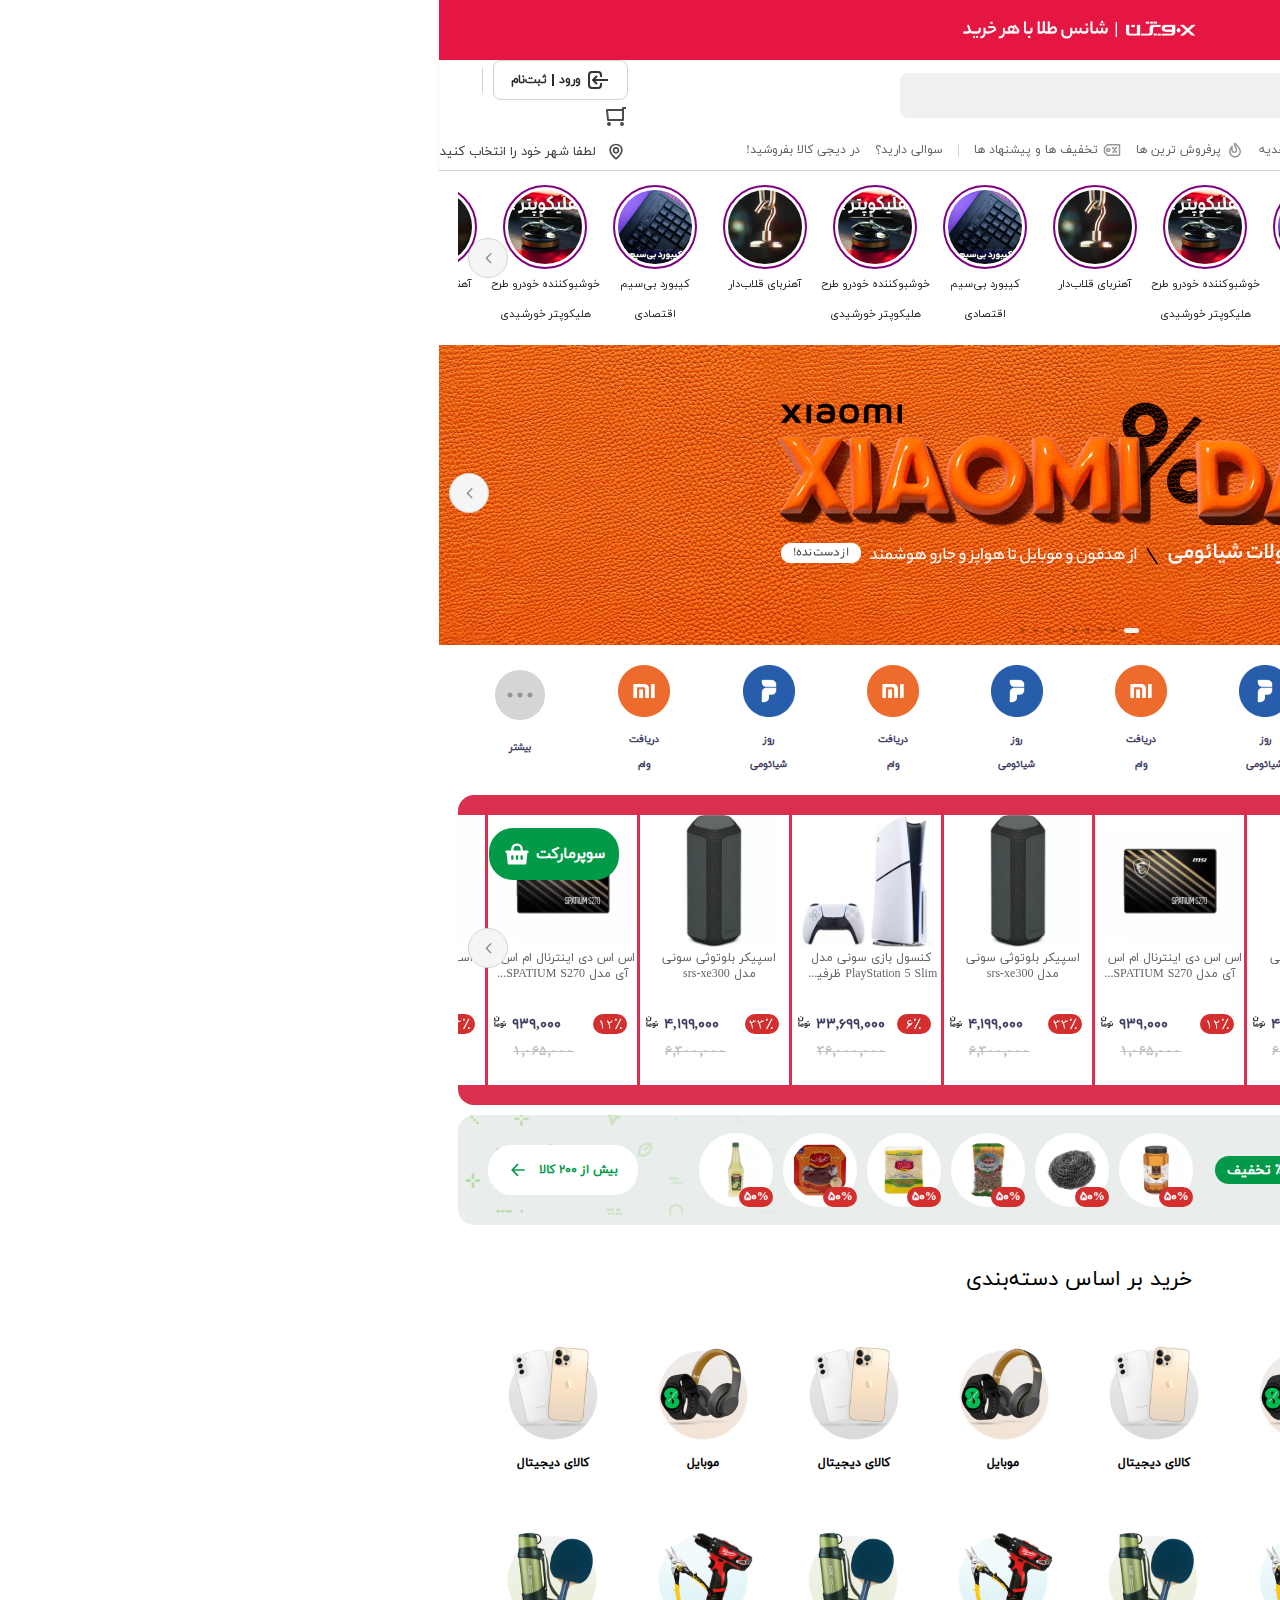
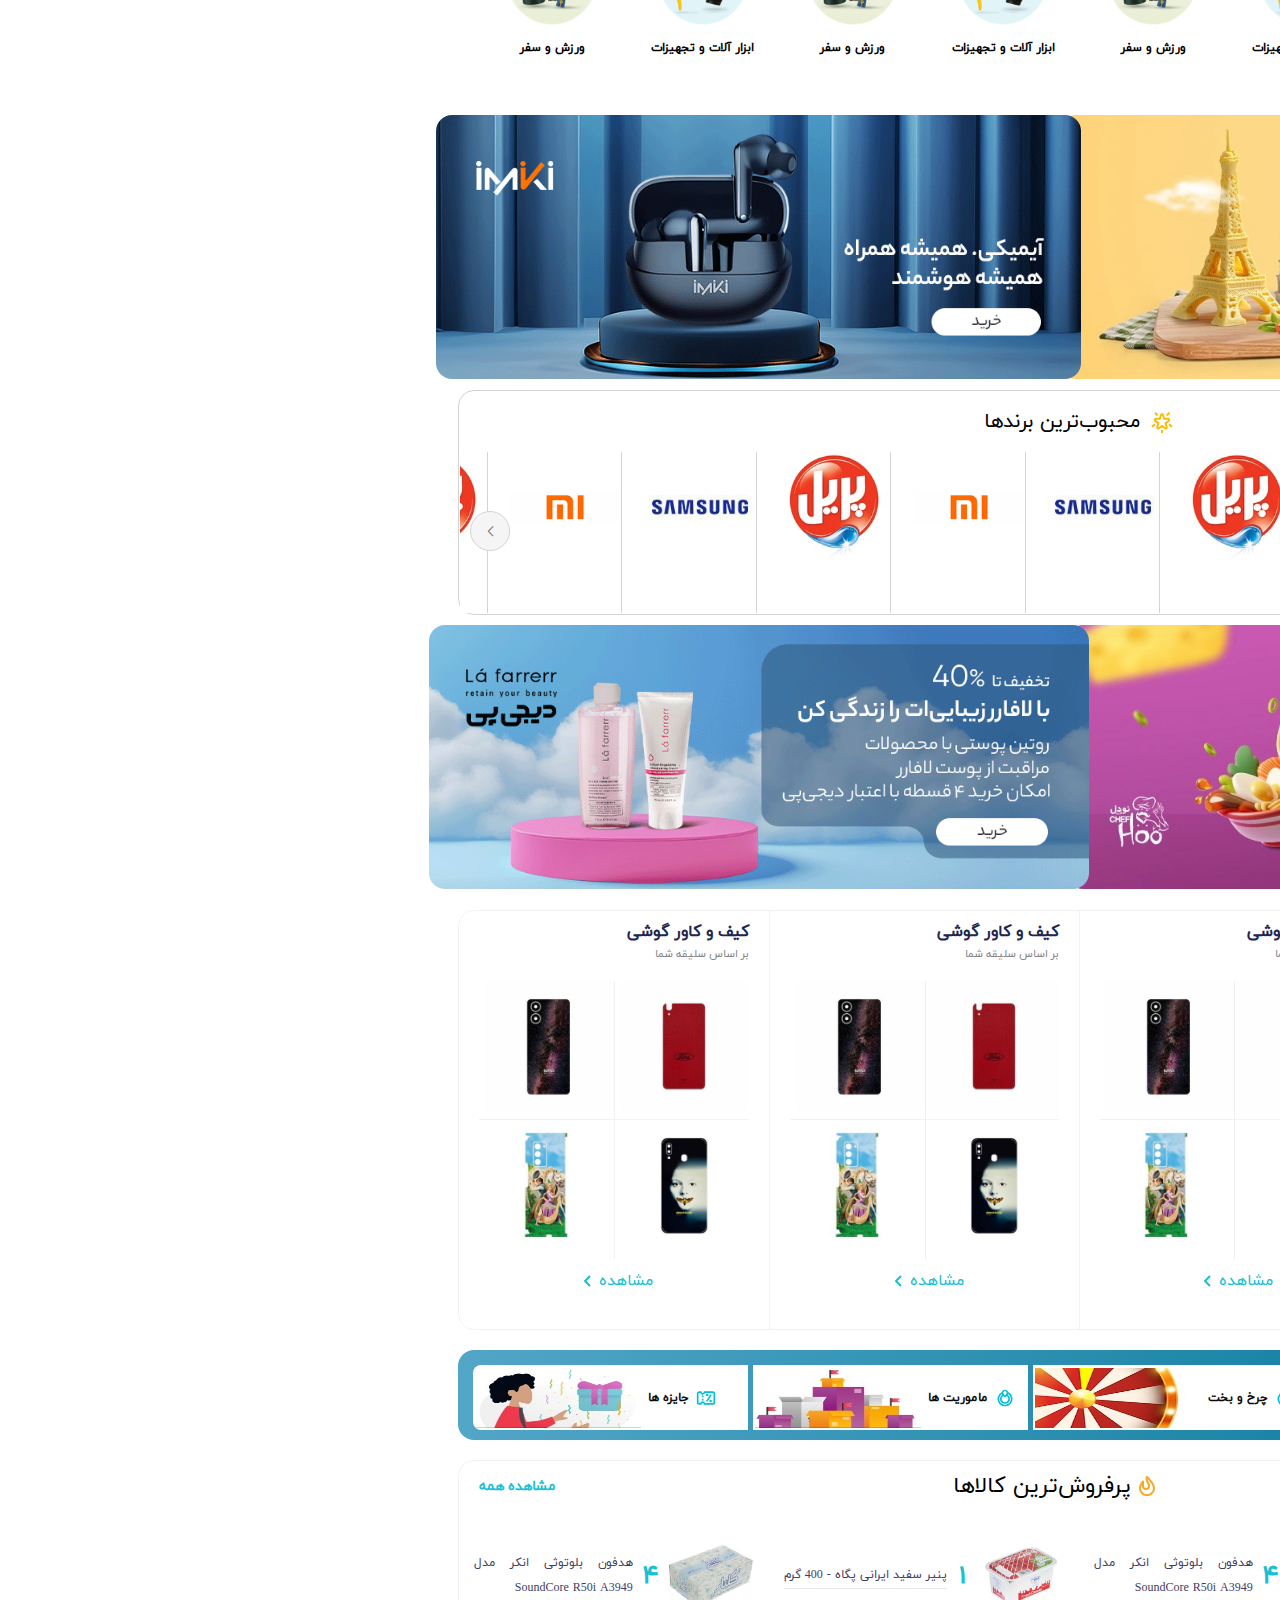
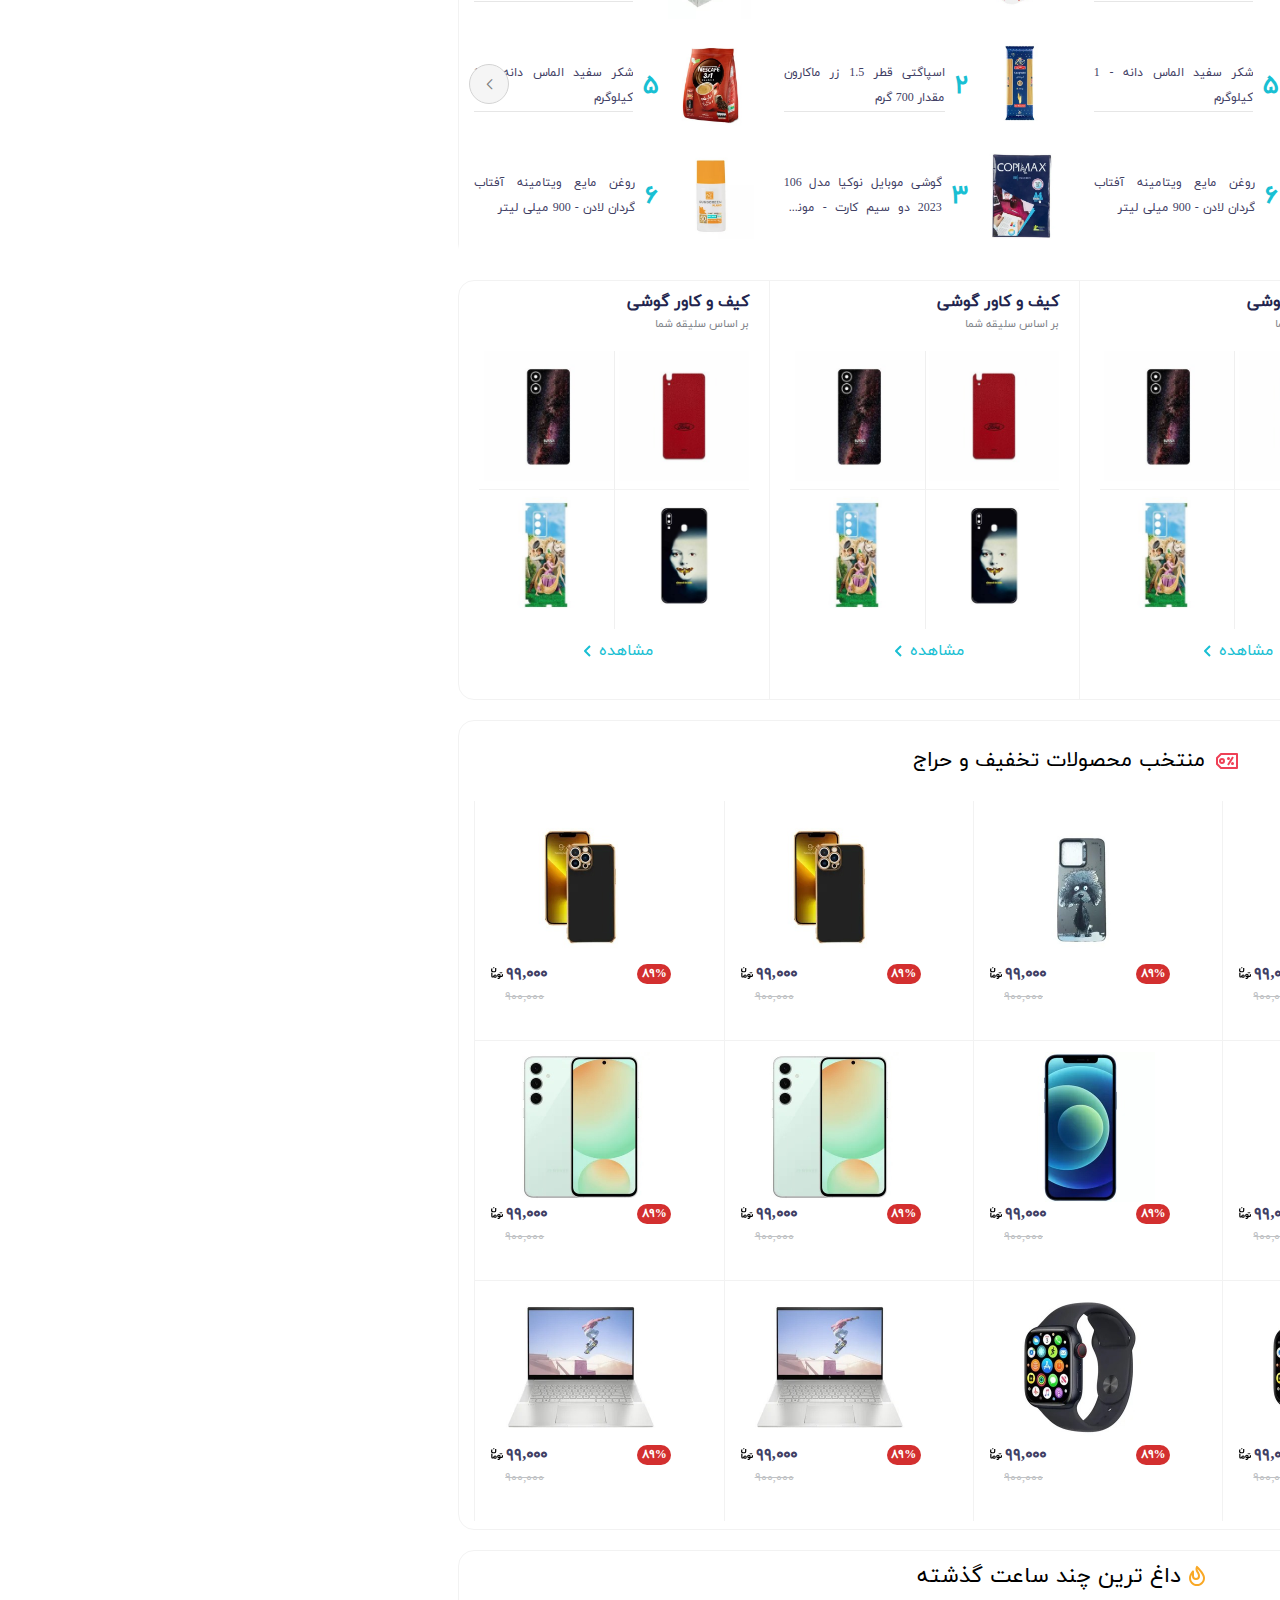
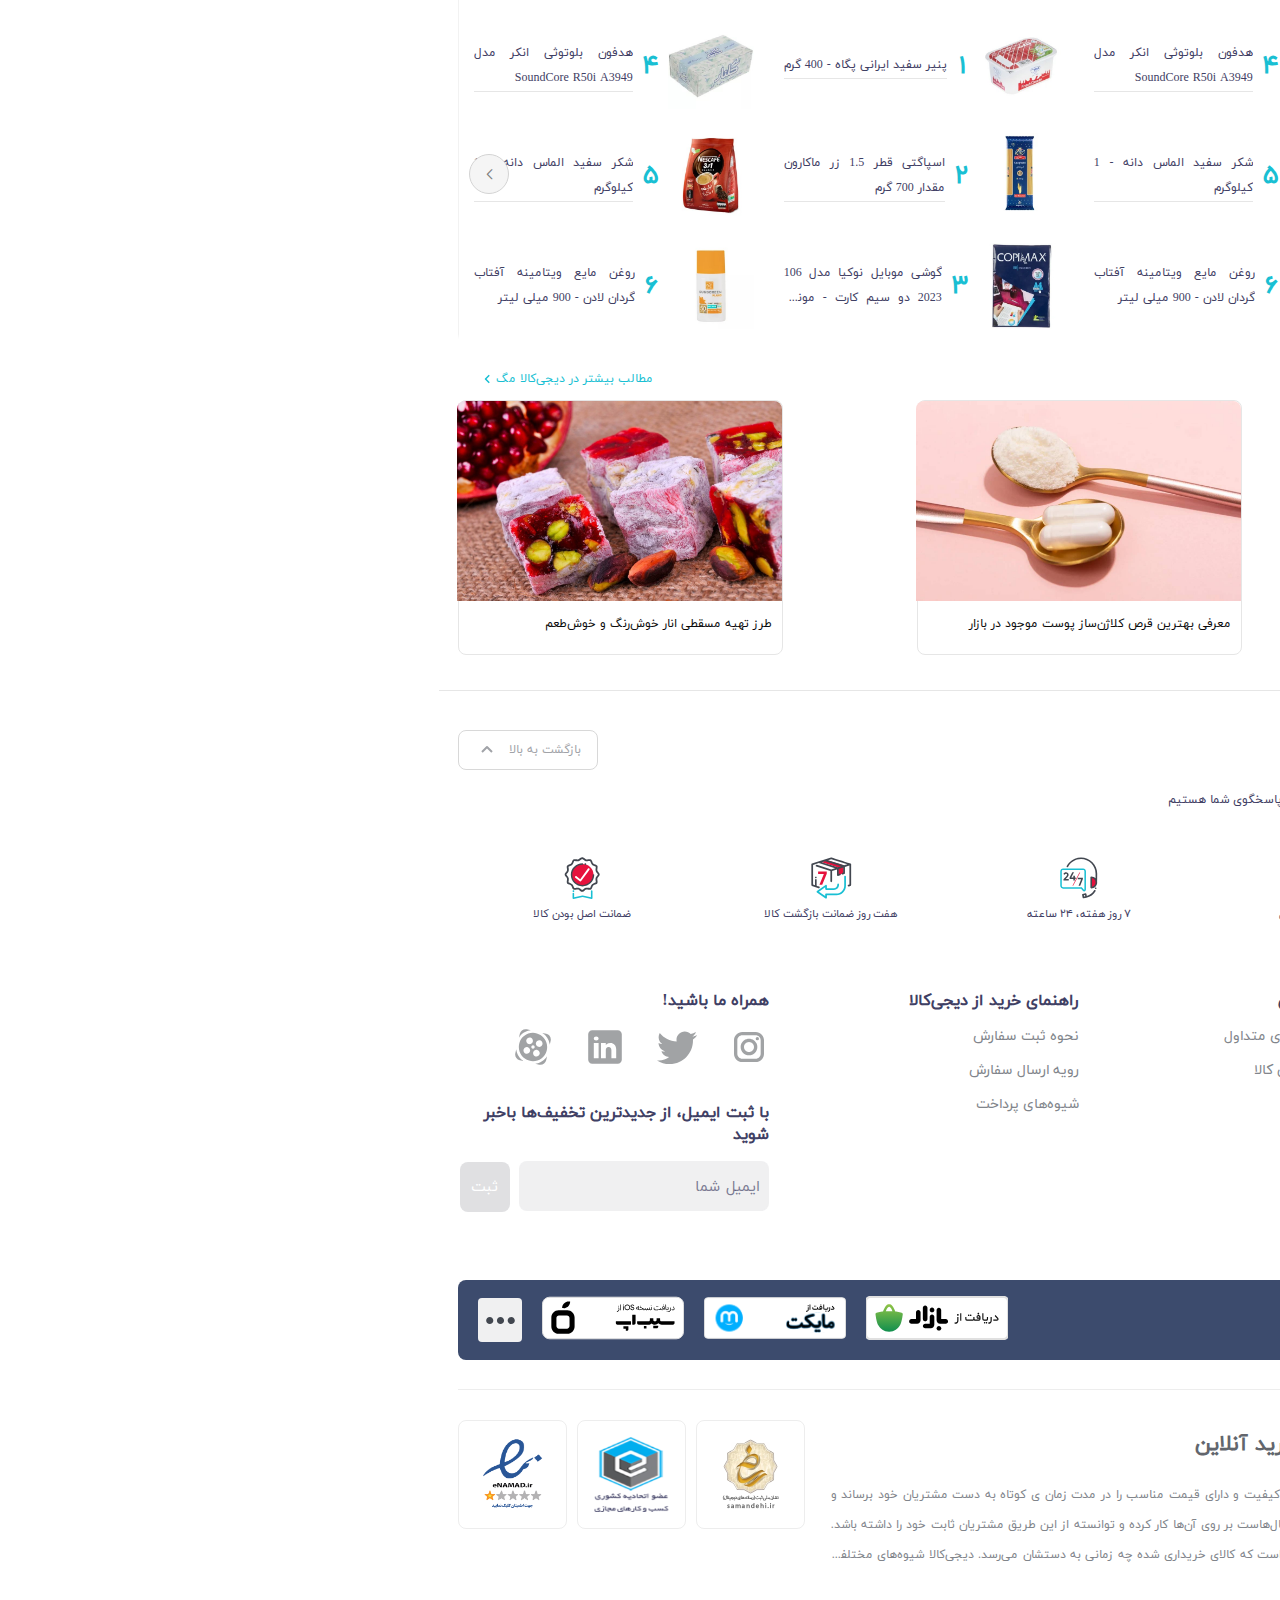
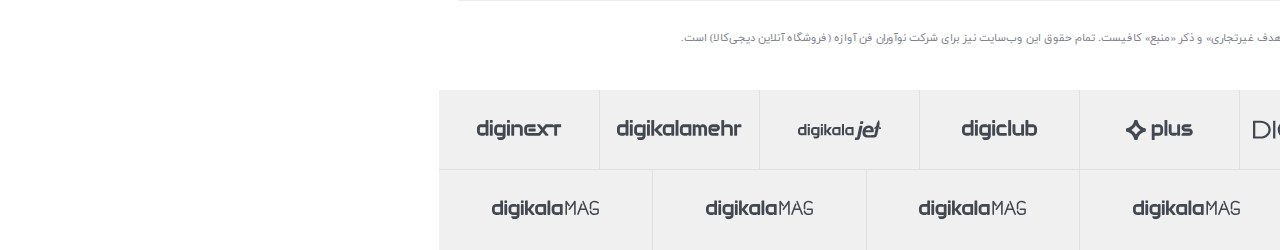
==== index.html @ 33bd44db "starting on git" ====
<!DOCTYPE html>
<html lang="fa" dir="rtl">
  <head>
    <meta charset="UTF-8" />
    <meta name="viewport" content="width=device-width, initial-scale=1.0" />
    <link rel="stylesheet" href="./swiper/swiper-bundle.min.css" />
    <link
      rel="shortcut icon"
      href="images/icon/favicon.ico"
      type="image/x-icon"
    />
    <link rel="stylesheet" href="styles/main.css" />

    <title>فروشگاه اینترنتی دیجی کالا</title>
  </head>
  <body>
    <!-- #region wrapper-->
    <div class="wrapper">
      <!-- #region backup-->
      <div class="backup-btn-container">
        <a class="backup-btn">
          <img
            src="./images/svg/backup-btn.svg"
            alt=""
            class="backup-btn-svg"
          />
        </a>
      </div>
      <!-- #endregion -->
      <!-- #region supermarket-btn-->
      <div class="supermarket-btn-container">
        <a href="#" class="supermarket-btn-link">
          <span class="supermarket-btn-txt">سوپرمارکت</span>
          <img
            src="./images/svg/supermarket-btn.svg"
            alt=""
            class="supermarket-btn-img"
          />
        </a>
      </div>
      <!-- #endregion -->
      <!-- #region header-->
      <header class="header">
        <!-- #region banner-->
        <div class="header-banner">
          <a href="#" class="header-banner-link">
            <img
              class="header-banner-link-img"
              src="./images/header/banner.gif"
              alt=""
            />
          </a>
        </div>
        <!-- #endregion -->
        <!-- #region search-->
        <div class="header-search">
          <div class="header-search-logo">
            <img
              src="./images/svg/digilogo.svg"
              alt="digikala logo"
              class="header-search-logo-img"
            />
          </div>
          <div class="header-search-ajax">
            <input
              type="text"
              placeholder="جستجو"
              class="header-search-ajax-input"
            />
          </div>
          <div class="header-search-register">
            <a href="#" class="header-search-register-link-first">
              <img
                src="./images/svg/arrowLeft.svg"
                alt=""
                class="header-search-register-link-first-img"
              />
              ورود
              <div class="header-search-register-link-first-deivder"></div>
              ثبت‌نام
            </a>
            <div class="header-search-register-deivder"></div>
            <a href="#" class="header-search-register-link-second">
              <img
                src="./images/svg/basket.svg"
                alt="shop"
                class="header-search-register-link-second-img"
              />
            </a>
          </div>
        </div>
        <!-- #endregion -->
        <!-- #region menu-->
        <div class="header-menu">
          <div class="right">
            <nav class="right-nav">
              <div class="right-nav-item">
                <a class="right-nav-item-link boldItemFirstMenu" href="#">
                  <img
                    class="right-nav-item-link-img boldItemFirstMenuImg"
                    src="./images/svg/bars.svg"
                    alt="bars"
                  />
                  دسته‌بندی کالاها
                </a>
              </div>

              <div class="right-nav-devider"></div>
              <div class="right-nav-item">
                <a class="right-nav-item-link" href="./incredibles-page.html">
                  <img
                    class="right-nav-item-link-img"
                    src="./images/svg/percent.svg"
                    alt="percent"
                  />
                  شگفت انگیزها
                </a>
              </div>
              <div class="right-nav-item">
                <a class="right-nav-item-link" href="#">
                  <img
                    class="right-nav-item-link-img"
                    src="./images/svg/cart.svg"
                    alt="cart"
                  />
                  سوپرمارکت
                </a>
              </div>
              <div class="right-nav-item">
                <a class="right-nav-item-link" href="#">
                  <img
                    class="right-nav-item-link-img"
                    src="./images/svg/gift-card.svg"
                    alt="gift-card"
                  />
                  کارت هدیه
                </a>
              </div>
              <div class="right-nav-item">
                <a class="right-nav-item-link" href="#">
                  <img
                    class="right-nav-item-link-img"
                    src="./images/svg/fire.svg"
                    alt="fire"
                  />
                  پرفروش ترین ها
                </a>
              </div>
              <div class="right-nav-item">
                <a class="right-nav-item-link" href="#">
                  <img
                    class="right-nav-item-link-img"
                    src="./images/svg/offers.svg"
                    alt="offer"
                  />
                  تخفیف ها و پیشنهاد ها
                </a>
              </div>
              <div class="right-nav-devider"></div>
              <div class="right-nav-item">
                <a class="right-nav-item-link" href="#"> سوالی دارید؟ </a>
              </div>
              <div class="right-nav-item">
                <a class="right-nav-item-link" href="#">
                  در دیجی کالا بفروشید!
                </a>
              </div>
            </nav>
          </div>
          <div class="left">
            <img
              class="header-menu-left-img"
              src="./images/svg/location.svg"
              alt="location"
            />
            <h6 class="header-menu-left-head6">لطفا شهر خود را انتخاب کنید</h6>
          </div>
        </div>
        <!-- #endregion -->
      </header>
      <!-- #endregion -->
      <!-- #region top-refferer-id-->
      <span id="top"></span>
      <!-- #endregion -->
      <!-- #region story-->
      <div class="story">
        <div class="story-center">
          <!-- Swiper -->
          <div class="swiper mySwiper">
            <div class="swiper-wrapper">
              <div class="swiper-slide">
                <div class="swiper-slide-item">
                  <img
                    class="swiper-slide-item-img"
                    src="./images/story/image-1.png"
                    alt=""
                  />
                  <p class="swiper-slide-item-para">کیبورد بی‌سیم اقتصادی</p>
                </div>
              </div>
              <div class="swiper-slide">
                <div class="swiper-slide-item">
                  <img
                    class="swiper-slide-item-img"
                    src="./images/story/image-2.png"
                    alt=""
                  />
                  <p class="swiper-slide-item-para">
                    خوشبوکننده خودرو طرح هلیکوپتر خورشیدی
                  </p>
                </div>
              </div>
              <div class="swiper-slide">
                <div class="swiper-slide-item">
                  <img
                    class="swiper-slide-item-img"
                    src="./images/story/image-3.png"
                    alt=""
                  />
                  <p class="swiper-slide-item-para">آهنربای قلاب‌دار</p>
                </div>
              </div>
              <div class="swiper-slide">
                <div class="swiper-slide-item">
                  <img
                    class="swiper-slide-item-img"
                    src="./images/story/image-1.png"
                    alt=""
                  />
                  <p class="swiper-slide-item-para">کیبورد بی‌سیم اقتصادی</p>
                </div>
              </div>
              <div class="swiper-slide">
                <div class="swiper-slide-item">
                  <img
                    class="swiper-slide-item-img"
                    src="./images/story/image-2.png"
                    alt=""
                  />
                  <p class="swiper-slide-item-para">
                    خوشبوکننده خودرو طرح هلیکوپتر خورشیدی
                  </p>
                </div>
              </div>
              <div class="swiper-slide">
                <div class="swiper-slide-item">
                  <img
                    class="swiper-slide-item-img"
                    src="./images/story/image-3.png"
                    alt=""
                  />
                  <p class="swiper-slide-item-para">آهنربای قلاب‌دار</p>
                </div>
              </div>
              <div class="swiper-slide">
                <div class="swiper-slide-item">
                  <img
                    class="swiper-slide-item-img"
                    src="./images/story/image-1.png"
                    alt=""
                  />
                  <p class="swiper-slide-item-para">کیبورد بی‌سیم اقتصادی</p>
                </div>
              </div>
              <div class="swiper-slide">
                <div class="swiper-slide-item">
                  <img
                    class="swiper-slide-item-img"
                    src="./images/story/image-2.png"
                    alt=""
                  />
                  <p class="swiper-slide-item-para">
                    خوشبوکننده خودرو طرح هلیکوپتر خورشیدی
                  </p>
                </div>
              </div>
              <div class="swiper-slide">
                <div class="swiper-slide-item">
                  <img
                    class="swiper-slide-item-img"
                    src="./images/story/image-3.png"
                    alt=""
                  />
                  <p class="swiper-slide-item-para">آهنربای قلاب‌دار</p>
                </div>
              </div>
              <div class="swiper-slide">
                <div class="swiper-slide-item">
                  <img
                    class="swiper-slide-item-img"
                    src="./images/story/image-1.png"
                    alt=""
                  />
                  <p class="swiper-slide-item-para">کیبورد بی‌سیم اقتصادی</p>
                </div>
              </div>
              <div class="swiper-slide">
                <div class="swiper-slide-item">
                  <img
                    class="swiper-slide-item-img"
                    src="./images/story/image-2.png"
                    alt=""
                  />
                  <p class="swiper-slide-item-para">
                    خوشبوکننده خودرو طرح هلیکوپتر خورشیدی
                  </p>
                </div>
              </div>
              <div class="swiper-slide">
                <div class="swiper-slide-item">
                  <img
                    class="swiper-slide-item-img"
                    src="./images/story/image-3.png"
                    alt=""
                  />
                  <p class="swiper-slide-item-para">آهنربای قلاب‌دار</p>
                </div>
              </div>
              <div class="swiper-slide">
                <div class="swiper-slide-item">
                  <img
                    class="swiper-slide-item-img"
                    src="./images/story/image-1.png"
                    alt=""
                  />
                  <p class="swiper-slide-item-para">کیبورد بی‌سیم اقتصادی</p>
                </div>
              </div>
              <div class="swiper-slide">
                <div class="swiper-slide-item">
                  <img
                    class="swiper-slide-item-img"
                    src="./images/story/image-2.png"
                    alt=""
                  />
                  <p class="swiper-slide-item-para">
                    خوشبوکننده خودرو طرح هلیکوپتر خورشیدی
                  </p>
                </div>
              </div>
              <div class="swiper-slide">
                <div class="swiper-slide-item">
                  <img
                    class="swiper-slide-item-img"
                    src="./images/story/image-3.png"
                    alt=""
                  />
                  <p class="swiper-slide-item-para">آهنربای قلاب‌دار</p>
                </div>
              </div>
              <div class="swiper-slide">
                <div class="swiper-slide-item">
                  <img
                    class="swiper-slide-item-img"
                    src="./images/story/image-1.png"
                    alt=""
                  />
                  <p class="swiper-slide-item-para">کیبورد بی‌سیم اقتصادی</p>
                </div>
              </div>
              <div class="swiper-slide">
                <div class="swiper-slide-item">
                  <img
                    class="swiper-slide-item-img"
                    src="./images/story/image-2.png"
                    alt=""
                  />
                  <p class="swiper-slide-item-para">
                    خوشبوکننده خودرو طرح هلیکوپتر خورشیدی
                  </p>
                </div>
              </div>
              <div class="swiper-slide">
                <div class="swiper-slide-item">
                  <img
                    class="swiper-slide-item-img"
                    src="./images/story/image-3.png"
                    alt=""
                  />
                  <p class="swiper-slide-item-para">آهنربای قلاب‌دار</p>
                </div>
              </div>
              <div class="swiper-slide">
                <div class="swiper-slide-item">
                  <img
                    class="swiper-slide-item-img"
                    src="./images/story/image-1.png"
                    alt=""
                  />
                  <p class="swiper-slide-item-para">کیبورد بی‌سیم اقتصادی</p>
                </div>
              </div>
              <div class="swiper-slide">
                <div class="swiper-slide-item">
                  <img
                    class="swiper-slide-item-img"
                    src="./images/story/image-2.png"
                    alt=""
                  />
                  <p class="swiper-slide-item-para">
                    خوشبوکننده خودرو طرح هلیکوپتر خورشیدی
                  </p>
                </div>
              </div>
              <div class="swiper-slide">
                <div class="swiper-slide-item">
                  <img
                    class="swiper-slide-item-img"
                    src="./images/story/image-3.png"
                    alt=""
                  />
                  <p class="swiper-slide-item-para">آهنربای قلاب‌دار</p>
                </div>
              </div>
            </div>

            <div class="swiper-button-next"></div>
            <div class="swiper-button-prev"></div>
          </div>
        </div>
      </div>
      <!-- #endregion -->
      <!-- #region slider-->
      <div class="slider">
        <div class="slider-center">
          <!-- Swiper -->
          <div class="swiper mySlider">
            <div class="swiper-wrapper">
              <div class="swiper-slide">
                <img
                  src="./images/slider/slider-1.gif"
                  alt=""
                  class="swiper-slide-img"
                />
              </div>
              <div class="swiper-slide">
                <img
                  src="./images/slider/slider-2.gif"
                  alt=""
                  class="swiper-slide-img"
                />
              </div>
              <div class="swiper-slide">
                <img
                  src="./images/slider/slider-3.jpg"
                  alt=""
                  class="swiper-slide-img"
                />
              </div>
              <div class="swiper-slide">
                <img
                  src="./images/slider/slider-1.gif"
                  alt=""
                  class="swiper-slide-img"
                />
              </div>
              <div class="swiper-slide">
                <img
                  src="./images/slider/slider-2.gif"
                  alt=""
                  class="swiper-slide-img"
                />
              </div>
              <div class="swiper-slide">
                <img
                  src="./images/slider/slider-3.jpg"
                  alt=""
                  class="swiper-slide-img"
                />
              </div>
              <div class="swiper-slide">
                <img
                  src="./images/slider/slider-1.gif"
                  alt=""
                  class="swiper-slide-img"
                />
              </div>
              <div class="swiper-slide">
                <img
                  src="./images/slider/slider-2.gif"
                  alt=""
                  class="swiper-slide-img"
                />
              </div>
              <div class="swiper-slide">
                <img
                  src="./images/slider/slider-3.jpg"
                  alt=""
                  class="swiper-slide-img"
                />
              </div>
            </div>
            <div class="swiper-button-next"></div>
            <div class="swiper-button-prev"></div>
            <div class="swiper-pagination"></div>
          </div>
        </div>
      </div>
      <!-- #endregion -->
      <!-- #region extras-->
      <div class="extras">
        <div class="extras-center">
          <div class="extras-center-item">
            <img
              src="./images/extras/image-1.png"
              alt=""
              class="extras-center-item-img"
            />
            <p class="extras-center-item-para">دریافت وام</p>
          </div>
          <div class="extras-center-item">
            <img
              src="./images/extras/image-2.png"
              alt=""
              class="extras-center-item-img"
            />
            <p class="extras-center-item-para">روز شیائومی</p>
          </div>
          <div class="extras-center-item">
            <img
              src="./images/extras/image-1.png"
              alt=""
              class="extras-center-item-img"
            />
            <p class="extras-center-item-para">دریافت وام</p>
          </div>
          <div class="extras-center-item">
            <img
              src="./images/extras/image-2.png"
              alt=""
              class="extras-center-item-img"
            />
            <p class="extras-center-item-para">روز شیائومی</p>
          </div>
          <div class="extras-center-item">
            <img
              src="./images/extras/image-1.png"
              alt=""
              class="extras-center-item-img"
            />
            <p class="extras-center-item-para">دریافت وام</p>
          </div>
          <div class="extras-center-item">
            <img
              src="./images/extras/image-2.png"
              alt=""
              class="extras-center-item-img"
            />
            <p class="extras-center-item-para">روز شیائومی</p>
          </div>
          <div class="extras-center-item">
            <img
              src="./images/extras/image-1.png"
              alt=""
              class="extras-center-item-img"
            />
            <p class="extras-center-item-para">دریافت وام</p>
          </div>
          <div class="extras-center-item">
            <img
              src="./images/extras/image-2.png"
              alt=""
              class="extras-center-item-img"
            />
            <p class="extras-center-item-para">روز شیائومی</p>
          </div>
          <div class="extras-center-item">
            <img
              src="./images/extras/image-1.png"
              alt=""
              class="extras-center-item-img"
            />
            <p class="extras-center-item-para">دریافت وام</p>
          </div>
          <div class="extras-center-item">
            <img
              src="./images/svg/more.svg"
              alt=""
              class="extras-center-item-img extras-center-item-button"
            />
            <p class="extras-center-item-para">بیشتر</p>
          </div>
        </div>
      </div>
    </div>
    <!-- #endregion -->
    <!-- #region incredibles-->
    <div class="incredibles">
      <div class="incredibles-center">
        <!-- Swiper -->
        <div class="swiper myIncredibles">
          <div class="swiper-wrapper">
            <div class="swiper-slide shegeft">
              <div class="swiper-slide-item-first">
                <a
                  href="https://www.digikala.com/incredible-offers/"
                  class="swiper-slide-item-first-link"
                >
                  <div class="incredibles-first-top">
                    <img
                      src="./images/svg/incredibles.svg"
                      alt=""
                      class="incredibles-first-top-img"
                    />
                  </div>
                  <div class="incredibles-first-clock">
                    <div class="hours">12</div>
                    <div class="colon">:</div>
                    <div class="minutes">34</div>
                    <div class="colon">:</div>
                    <div class="seconds">56</div>
                  </div>
                  <div class="incredibles-first-percent">
                    <img
                      src="./images/svg/inc-percent.svg"
                      alt=""
                      class="incredibles-first-percent-img"
                    />
                  </div>
                  <div class="incredibles-first-see-all">
                    <div class="incredibles-first-see-all-txt">مشاهده همه</div>
                    <div class="incredibles-first-see-all-arrow">
                      <img
                        src="./images/svg/inc-arrow-left.svg"
                        alt=""
                        class="incredibles-first-see-all-arrow-img"
                      />
                    </div>
                  </div>
                </a>
              </div>
            </div>
            <div class="swiper-slide border-right">
              <div class="swiper-slide-incredible-pic">
                <img
                  src="./images/incredibles/image-1.jpg"
                  alt=""
                  class="swiper-slide-incredible-pic-img"
                />
              </div>
              <div class="swiper-slide-incredible-para">
                <h4 class="swiper-slide-incredible-para-txt">
                  گوشی موبایل ناتینگ مدل CMF Phone 1 دو سیم کارت ظرفیت 256
                  گیگابایت و رم 8 گیگابایت
                </h4>
              </div>
              <div class="swiper-slide-incredible-price">
                <div class="darsad">
                  <span class="darsad-adad">۲۶٪</span>
                </div>
                <div class="price-tag">
                  <span class="price-tag-number">۱۴,۷۰۰,۰۰۰</span>
                  <img
                    src="./images/svg/toman.svg"
                    alt=""
                    class="price-tag-toman-img"
                  />
                </div>
              </div>
              <div class="swiper-slide-incredible-off">
                <span class="swiper-slide-incredible-off-number"
                  >۱۵,۴۰۰,۰۰۰</span
                >
              </div>
            </div>
            <div class="swiper-slide">
              <div class="swiper-slide-incredible-pic">
                <img
                  src="./images/incredibles/image-2.jpg"
                  alt=""
                  class="swiper-slide-incredible-pic-img"
                />
              </div>
              <div class="swiper-slide-incredible-para">
                <h4 class="swiper-slide-incredible-para-txt">
                  اسپیکر بلوتوثی سونی مدل srs-xe300
                </h4>
              </div>
              <div class="swiper-slide-incredible-price">
                <div class="darsad">
                  <span class="darsad-adad">۳۳٪</span>
                </div>
                <div class="price-tag">
                  <span class="price-tag-number">۴,۱۹۹,۰۰۰</span>
                  <img
                    src="./images/svg/toman.svg"
                    alt=""
                    class="price-tag-toman-img"
                  />
                </div>
              </div>
              <div class="swiper-slide-incredible-off">
                <span class="swiper-slide-incredible-off-number"
                  >۶,۳۰۰,۰۰۰</span
                >
              </div>
            </div>
            <div class="swiper-slide">
              <div class="swiper-slide-incredible-pic">
                <img
                  src="./images/incredibles/image-3.jpg"
                  alt=""
                  class="swiper-slide-incredible-pic-img"
                />
              </div>
              <div class="swiper-slide-incredible-para">
                <h4 class="swiper-slide-incredible-para-txt">
                  اس اس دی اینترنال ام اس آی مدل SPATIUM S270 ظرفیت 240 گیگابایت
                </h4>
              </div>
              <div class="swiper-slide-incredible-price">
                <div class="darsad">
                  <span class="darsad-adad">۱۲٪</span>
                </div>
                <div class="price-tag">
                  <span class="price-tag-number">۹۳۹,۰۰۰</span>
                  <img
                    src="./images/svg/toman.svg"
                    alt=""
                    class="price-tag-toman-img"
                  />
                </div>
              </div>
              <div class="swiper-slide-incredible-off">
                <span class="swiper-slide-incredible-off-number"
                  >۱,۰۶۵,۰۰۰</span
                >
              </div>
            </div>
            <div class="swiper-slide">
              <div class="swiper-slide-incredible-pic">
                <img
                  src="./images/incredibles/image-2.jpg"
                  alt=""
                  class="swiper-slide-incredible-pic-img"
                />
              </div>
              <div class="swiper-slide-incredible-para">
                <h4 class="swiper-slide-incredible-para-txt">
                  اسپیکر بلوتوثی سونی مدل srs-xe300
                </h4>
              </div>
              <div class="swiper-slide-incredible-price">
                <div class="darsad">
                  <span class="darsad-adad">۳۳٪</span>
                </div>
                <div class="price-tag">
                  <span class="price-tag-number">۴,۱۹۹,۰۰۰</span>
                  <img
                    src="./images/svg/toman.svg"
                    alt=""
                    class="price-tag-toman-img"
                  />
                </div>
              </div>
              <div class="swiper-slide-incredible-off">
                <span class="swiper-slide-incredible-off-number"
                  >۶,۳۰۰,۰۰۰</span
                >
              </div>
            </div>
            <div class="swiper-slide">
              <div class="swiper-slide-incredible-pic">
                <img
                  src="./images/incredibles/image-4.jpg"
                  alt=""
                  class="swiper-slide-incredible-pic-img"
                />
              </div>
              <div class="swiper-slide-incredible-para">
                <h4 class="swiper-slide-incredible-para-txt">
                  کنسول بازی سونی مدل PlayStation 5 Slim ظرفیت یک ترابایت ریجن
                  2016A اروپا
                </h4>
              </div>
              <div class="swiper-slide-incredible-price">
                <div class="darsad">
                  <span class="darsad-adad">۶٪</span>
                </div>
                <div class="price-tag">
                  <span class="price-tag-number">۳۳,۶۹۹,۰۰۰</span>
                  <img
                    src="./images/svg/toman.svg"
                    alt=""
                    class="price-tag-toman-img"
                  />
                </div>
              </div>
              <div class="swiper-slide-incredible-off">
                <span class="swiper-slide-incredible-off-number"
                  >۳۶,۰۰۰,۰۰۰</span
                >
              </div>
            </div>
            <div class="swiper-slide">
              <div class="swiper-slide-incredible-pic">
                <img
                  src="./images/incredibles/image-2.jpg"
                  alt=""
                  class="swiper-slide-incredible-pic-img"
                />
              </div>
              <div class="swiper-slide-incredible-para">
                <h4 class="swiper-slide-incredible-para-txt">
                  اسپیکر بلوتوثی سونی مدل srs-xe300
                </h4>
              </div>
              <div class="swiper-slide-incredible-price">
                <div class="darsad">
                  <span class="darsad-adad">۳۳٪</span>
                </div>
                <div class="price-tag">
                  <span class="price-tag-number">۴,۱۹۹,۰۰۰</span>
                  <img
                    src="./images/svg/toman.svg"
                    alt=""
                    class="price-tag-toman-img"
                  />
                </div>
              </div>
              <div class="swiper-slide-incredible-off">
                <span class="swiper-slide-incredible-off-number"
                  >۶,۳۰۰,۰۰۰</span
                >
              </div>
            </div>
            <div class="swiper-slide">
              <div class="swiper-slide-incredible-pic">
                <img
                  src="./images/incredibles/image-3.jpg"
                  alt=""
                  class="swiper-slide-incredible-pic-img"
                />
              </div>
              <div class="swiper-slide-incredible-para">
                <h4 class="swiper-slide-incredible-para-txt">
                  اس اس دی اینترنال ام اس آی مدل SPATIUM S270 ظرفیت 240 گیگابایت
                </h4>
              </div>
              <div class="swiper-slide-incredible-price">
                <div class="darsad">
                  <span class="darsad-adad">۱۲٪</span>
                </div>
                <div class="price-tag">
                  <span class="price-tag-number">۹۳۹,۰۰۰</span>
                  <img
                    src="./images/svg/toman.svg"
                    alt=""
                    class="price-tag-toman-img"
                  />
                </div>
              </div>
              <div class="swiper-slide-incredible-off">
                <span class="swiper-slide-incredible-off-number"
                  >۱,۰۶۵,۰۰۰</span
                >
              </div>
            </div>
            <div class="swiper-slide">
              <div class="swiper-slide-incredible-pic">
                <img
                  src="./images/incredibles/image-2.jpg"
                  alt=""
                  class="swiper-slide-incredible-pic-img"
                />
              </div>
              <div class="swiper-slide-incredible-para">
                <h4 class="swiper-slide-incredible-para-txt">
                  اسپیکر بلوتوثی سونی مدل srs-xe300
                </h4>
              </div>
              <div class="swiper-slide-incredible-price">
                <div class="darsad">
                  <span class="darsad-adad">۳۳٪</span>
                </div>
                <div class="price-tag">
                  <span class="price-tag-number">۴,۱۹۹,۰۰۰</span>
                  <img
                    src="./images/svg/toman.svg"
                    alt=""
                    class="price-tag-toman-img"
                  />
                </div>
              </div>
              <div class="swiper-slide-incredible-off">
                <span class="swiper-slide-incredible-off-number"
                  >۶,۳۰۰,۰۰۰</span
                >
              </div>
            </div>
            <div class="swiper-slide">
              <div class="swiper-slide-incredible-pic">
                <img
                  src="./images/incredibles/image-4.jpg"
                  alt=""
                  class="swiper-slide-incredible-pic-img"
                />
              </div>
              <div class="swiper-slide-incredible-para">
                <h4 class="swiper-slide-incredible-para-txt">
                  کنسول بازی سونی مدل PlayStation 5 Slim ظرفیت یک ترابایت ریجن
                  2016A اروپا
                </h4>
              </div>
              <div class="swiper-slide-incredible-price">
                <div class="darsad">
                  <span class="darsad-adad">۶٪</span>
                </div>
                <div class="price-tag">
                  <span class="price-tag-number">۳۳,۶۹۹,۰۰۰</span>
                  <img
                    src="./images/svg/toman.svg"
                    alt=""
                    class="price-tag-toman-img"
                  />
                </div>
              </div>
              <div class="swiper-slide-incredible-off">
                <span class="swiper-slide-incredible-off-number"
                  >۳۶,۰۰۰,۰۰۰</span
                >
              </div>
            </div>
            <div class="swiper-slide slide-more border-left">
              <a href="#" class="slide-last-item-link">
                <div class="slide-last-item-arrow">
                  <img
                    src="./images/svg/inc-arrowLeft.svg"
                    alt=""
                    class="slide-last-item-arrow-img"
                  />
                </div>
                <div class="slide-last-item-more">
                  <span class="slide-last-item-more-txt">مشاهده همه</span>
                </div>
              </a>
            </div>
          </div>
          <div class="swiper-button-next"></div>
          <div class="swiper-button-prev"></div>
        </div>
      </div>
    </div>

    <!-- #endregion -->
    <!-- #region supermarket-->
    <div class="supermarket">
      <a
        href="https://www.digikala.com/fresh/incredible-offers/"
        class="supermarket-center-link"
      >
        <div class="supermarket-center">
          <div class="supermarket-center-right">
            <div class="supermarket-center-right-img-first-container">
              <img
                src="./images/supermarket/fresh.png"
                alt=""
                class="supermarket-center-right-img-first"
              />
            </div>
            <div class="supermarket-center-right-img-second-container">
              <img
                src="./images/svg/supermarket-inc.svg"
                alt=""
                class="supermarket-center-right-img-second"
              />
            </div>
            <div class="supermarket-center-right-percent-container">
              <p class="supermarket-center-right-percent-txt">تا ۶۸٪ تخفیف</p>
            </div>
          </div>
          <div class="supermarket-center-left">
            <div class="supermarket-center-left-items-container">
              <div class="supermarket-center-left-items">
                <img
                  src="./images/supermarket/image-1.png"
                  alt=""
                  class="supermarket-center-left-items-img"
                />
                <div class="supermarket-center-left-items-off-container">
                  <span class="supermarket-center-left-items-off">۵۰%</span>
                </div>
              </div>
              <div class="supermarket-center-left-items">
                <img
                  src="./images/supermarket/image-2.png"
                  alt=""
                  class="supermarket-center-left-items-img"
                />
                <div class="supermarket-center-left-items-off-container">
                  <span class="supermarket-center-left-items-off">۵۰%</span>
                </div>
              </div>
              <div class="supermarket-center-left-items">
                <img
                  src="./images/supermarket/image-3.png"
                  alt=""
                  class="supermarket-center-left-items-img"
                />
                <div class="supermarket-center-left-items-off-container">
                  <span class="supermarket-center-left-items-off">۵۰%</span>
                </div>
              </div>
              <div class="supermarket-center-left-items">
                <img
                  src="./images/supermarket/image-4.png"
                  alt=""
                  class="supermarket-center-left-items-img"
                />
                <div class="supermarket-center-left-items-off-container">
                  <span class="supermarket-center-left-items-off">۵۰%</span>
                </div>
              </div>
              <div class="supermarket-center-left-items">
                <img
                  src="./images/supermarket/image-5.png"
                  alt=""
                  class="supermarket-center-left-items-img"
                />
                <div class="supermarket-center-left-items-off-container">
                  <span class="supermarket-center-left-items-off">۵۰%</span>
                </div>
              </div>
              <div class="supermarket-center-left-items">
                <img
                  src="./images/supermarket/image-6.png"
                  alt=""
                  class="supermarket-center-left-items-img"
                />
                <div class="supermarket-center-left-items-off-container">
                  <span class="supermarket-center-left-items-off">۵۰%</span>
                </div>
              </div>
            </div>
            <div class="supermarket-center-left-view-more-container">
              <span class="supermarket-center-left-view-more-txt"
                >بیش از ۲۰۰ کالا</span
              >
              <img
                src="./images/svg/supermarketArrow.svg"
                alt=""
                class="supermarket-center-left-view-more-img"
              />
            </div>
          </div>
        </div>
      </a>
    </div>
    <!-- #endregion -->
    <!-- #region products-->
    <!-- <div class="products">
      <div class="products-center">
        <div class="products-center-item">
          <a href="#" class="products-center-item-link">
            <img
              src="./images/products/image-1.png"
              alt=""
              class="products-center-item-link-img"
            />
          </a>
        </div>
        <div class="products-center-item">
          <a href="#" class="products-center-item-link"
            ><img
              src="./images/products/image-2.png"
              alt=""
              class="products-center-item-link-img"
            />
          </a>
        </div>
        <div class="products-center-item">
          <a href="#" class="products-center-item-link"
            ><img
              src="./images/products/image-3.png"
              alt=""
              class="products-center-item-link-img"
            />
          </a>
        </div>
        <div class="products-center-item">
          <a href="#" class="products-center-item-link"
            ><img
              src="./images/products/image-4.png"
              alt=""
              class="products-center-item-link-img"
            />
          </a>
        </div>
      </div>
    </div> -->
    <!-- #endregion -->
    <!-- #region category-->
    <div class="category">
      <div class="category-center">
        <div class="category-center-header">
          <h3 class="category-center-header-txt">خرید بر اساس دسته‌بندی</h3>
        </div>
        <div class="category-main">
          <div class="category-center-row-first">
            <div class="category-center-row-first-item">
              <img
                src="./images/category/image-1.png"
                alt=""
                class="category-center-row-first-item-img"
              />
              <h6 class="category-center-row-first-item-txt">موبایل</h6>
            </div>
            <div class="category-center-row-first-item">
              <img
                src="./images/category/image-2.png"
                alt=""
                class="category-center-row-first-item-img"
              />
              <h6 class="category-center-row-first-item-txt">کالای دیجیتال</h6>
            </div>
            <div class="category-center-row-first-item">
              <img
                src="./images/category/image-1.png"
                alt=""
                class="category-center-row-first-item-img"
              />
              <h6 class="category-center-row-first-item-txt">موبایل</h6>
            </div>
            <div class="category-center-row-first-item">
              <img
                src="./images/category/image-2.png"
                alt=""
                class="category-center-row-first-item-img"
              />
              <h6 class="category-center-row-first-item-txt">کالای دیجیتال</h6>
            </div>
            <div class="category-center-row-first-item">
              <img
                src="./images/category/image-1.png"
                alt=""
                class="category-center-row-first-item-img"
              />
              <h6 class="category-center-row-first-item-txt">موبایل</h6>
            </div>
            <div class="category-center-row-first-item">
              <img
                src="./images/category/image-2.png"
                alt=""
                class="category-center-row-first-item-img"
              />
              <h6 class="category-center-row-first-item-txt">کالای دیجیتال</h6>
            </div>
            <div class="category-center-row-first-item">
              <img
                src="./images/category/image-1.png"
                alt=""
                class="category-center-row-first-item-img"
              />
              <h6 class="category-center-row-first-item-txt">موبایل</h6>
            </div>
            <div class="category-center-row-first-item">
              <img
                src="./images/category/image-2.png"
                alt=""
                class="category-center-row-first-item-img"
              />
              <h6 class="category-center-row-first-item-txt">کالای دیجیتال</h6>
            </div>
          </div>
          <div class="category-center-row-second">
            <div class="category-center-row-second-item">
              <img
                src="./images/category/image-3.png"
                alt=""
                class="category-center-row-second-item-img"
              />
              <h6 class="category-center-row-second-item-txt">
                ابزار آلات و تجهیزات
              </h6>
            </div>
            <div class="category-center-row-second-item">
              <img
                src="./images/category/image-4.png"
                alt=""
                class="category-center-row-second-item-img"
              />
              <h6 class="category-center-row-second-item-txt">ورزش و سفر</h6>
            </div>
            <div class="category-center-row-second-item">
              <img
                src="./images/category/image-3.png"
                alt=""
                class="category-center-row-second-item-img"
              />
              <h6 class="category-center-row-second-item-txt">
                ابزار آلات و تجهیزات
              </h6>
            </div>
            <div class="category-center-row-second-item">
              <img
                src="./images/category/image-4.png"
                alt=""
                class="category-center-row-second-item-img"
              />
              <h6 class="category-center-row-second-item-txt">ورزش و سفر</h6>
            </div>
            <div class="category-center-row-second-item">
              <img
                src="./images/category/image-3.png"
                alt=""
                class="category-center-row-second-item-img"
              />
              <h6 class="category-center-row-second-item-txt">
                ابزار آلات و تجهیزات
              </h6>
            </div>
            <div class="category-center-row-second-item">
              <img
                src="./images/category/image-4.png"
                alt=""
                class="category-center-row-second-item-img"
              />
              <h6 class="category-center-row-second-item-txt">ورزش و سفر</h6>
            </div>
            <div class="category-center-row-second-item">
              <img
                src="./images/category/image-3.png"
                alt=""
                class="category-center-row-second-item-img"
              />
              <h6 class="category-center-row-second-item-txt">
                ابزار آلات و تجهیزات
              </h6>
            </div>
            <div class="category-center-row-second-item">
              <img
                src="./images/category/image-4.png"
                alt=""
                class="category-center-row-second-item-img"
              />
              <h6 class="category-center-row-second-item-txt">ورزش و سفر</h6>
            </div>
          </div>
        </div>
      </div>
    </div>
    <!-- #endregion -->

    <!-- #region new-offers-top-->
    <div class="new-offers-top">
      <div class="new-offers-top-center">
        <div class="new-offers-top-center-right">
          <a href="#" class="new-offers-top-center-link">
            <img
              src="./images/newOffers/image-1.jpg"
              alt=""
              class="new-offers-top-center-link-img"
            />
          </a>
        </div>
        <div class="new-offers-top-center-left">
          <a href="#" class="new-offers-top-center-link">
            <img
              src="./images/newOffers/image-2.gif"
              alt=""
              class="new-offers-top-center-link-img"
            />
          </a>
        </div>
      </div>
    </div>
    <!-- #endregion -->
    <!-- #region brands-->
    <div class="brands">
      <div class="brands-center">
        <div class="brands-center-heading">
          <img
            src="./images/svg/brands.svg"
            alt=""
            class="brands-center-heading-img"
          />
          <h4 class="brands-center-heading-txt">محبوب‌ترین برندها</h4>
        </div>
        <!-- Swiper -->
        <div class="swiper myBrands">
          <div class="swiper-wrapper">
            <div class="swiper-slide">
              <a href="#" class="brands-link">
                <img
                  src="./images/Brands/image-1.jpg"
                  alt=""
                  class="brands-link-img"
                />
              </a>
            </div>
            <div class="swiper-slide">
              <a href="#" class="brands-link">
                <img
                  src="./images/Brands/image-2.jpg"
                  alt=""
                  class="brands-link-img"
                />
              </a>
            </div>
            <div class="swiper-slide">
              <a href="#" class="brands-link">
                <img
                  src="./images/Brands/image-3.jpg"
                  alt=""
                  class="brands-link-img"
                />
              </a>
            </div>
            <div class="swiper-slide">
              <a href="#" class="brands-link">
                <img
                  src="./images/Brands/image-1.jpg"
                  alt=""
                  class="brands-link-img"
                />
              </a>
            </div>
            <div class="swiper-slide">
              <a href="#" class="brands-link">
                <img
                  src="./images/Brands/image-2.jpg"
                  alt=""
                  class="brands-link-img"
                />
              </a>
            </div>
            <div class="swiper-slide">
              <a href="#" class="brands-link">
                <img
                  src="./images/Brands/image-3.jpg"
                  alt=""
                  class="brands-link-img"
                />
              </a>
            </div>
            <div class="swiper-slide">
              <a href="#" class="brands-link">
                <img
                  src="./images/Brands/image-1.jpg"
                  alt=""
                  class="brands-link-img"
                />
              </a>
            </div>
            <div class="swiper-slide">
              <a href="#" class="brands-link">
                <img
                  src="./images/Brands/image-2.jpg"
                  alt=""
                  class="brands-link-img"
                />
              </a>
            </div>
            <div class="swiper-slide">
              <a href="#" class="brands-link">
                <img
                  src="./images/Brands/image-3.jpg"
                  alt=""
                  class="brands-link-img"
                />
              </a>
            </div>
            <div class="swiper-slide">
              <a href="#" class="brands-link">
                <img
                  src="./images/Brands/image-1.jpg"
                  alt=""
                  class="brands-link-img"
                />
              </a>
            </div>
            <div class="swiper-slide">
              <a href="#" class="brands-link">
                <img
                  src="./images/Brands/image-2.jpg"
                  alt=""
                  class="brands-link-img"
                />
              </a>
            </div>
            <div class="swiper-slide">
              <a href="#" class="brands-link">
                <img
                  src="./images/Brands/image-3.jpg"
                  alt=""
                  class="brands-link-img"
                />
              </a>
            </div>
            <div class="swiper-slide">
              <a href="#" class="brands-link">
                <img
                  src="./images/Brands/image-1.jpg"
                  alt=""
                  class="brands-link-img"
                />
              </a>
            </div>
            <div class="swiper-slide">
              <a href="#" class="brands-link">
                <img
                  src="./images/Brands/image-2.jpg"
                  alt=""
                  class="brands-link-img"
                />
              </a>
            </div>
            <div class="swiper-slide">
              <a href="#" class="brands-link">
                <img
                  src="./images/Brands/image-3.jpg"
                  alt=""
                  class="brands-link-img"
                />
              </a>
            </div>
            <div class="swiper-slide">
              <a href="#" class="brands-link">
                <img
                  src="./images/Brands/image-1.jpg"
                  alt=""
                  class="brands-link-img"
                />
              </a>
            </div>
            <div class="swiper-slide">
              <a href="#" class="brands-link">
                <img
                  src="./images/Brands/image-2.jpg"
                  alt=""
                  class="brands-link-img"
                />
              </a>
            </div>
            <div class="swiper-slide">
              <a href="#" class="brands-link">
                <img
                  src="./images/Brands/image-3.jpg"
                  alt=""
                  class="brands-link-img"
                />
              </a>
            </div>
          </div>
          <div class="swiper-button-next"></div>
          <div class="swiper-button-prev"></div>
        </div>
      </div>
    </div>
    <!-- #endregion -->
    <!-- #region new-offers-bottom-->
    <div class="new-offers-bottom">
      <div class="new-offers-bottom-center">
        <div class="new-offers-bottom-center-right">
          <a href="#" class="new-offers-bottom-center-link">
            <img
              src="./images/newOffers/image-3.jpg"
              alt=""
              class="new-offers-bottom-center-link-img"
            />
          </a>
        </div>
        <div class="new-offers-bottom-center-left">
          <a href="#" class="new-offers-bottom-center-link">
            <img
              src="./images/newOffers/image-4.gif"
              alt=""
              class="new-offers-bottom-center-link-img"
            />
          </a>
        </div>
      </div>
    </div>
    <!-- #endregion -->
    <!-- #region gallery-->
    <div class="gallery">
      <div class="gallery-center">
        <div class="gallery-center-item">
          <div class="gallery-center-item-heading">
            <h3 class="gallery-center-item-heading-header">کیف و کاور گوشی</h3>
            <span class="gallery-center-item-heading-txt"
              >بر اساس سلیقه شما</span
            >
          </div>
          <div class="gallery-center-item-images">
            <div
              class="gallery-center-item-images-item border-bottom border-left"
            >
              <img
                src="./images/gallery/image-1.jpg"
                alt=""
                class="gallery-center-item-images-item-img"
              />
            </div>
            <div class="gallery-center-item-images-item border-bottom">
              <img
                src="./images/gallery/image-2.jpg"
                alt=""
                class="gallery-center-item-images-item-img"
              />
            </div>
            <div class="gallery-center-item-images-item border-left">
              <img
                src="./images/gallery/image-3.jpg"
                alt=""
                class="gallery-center-item-images-item-img"
              />
            </div>
            <div class="gallery-center-item-images-item">
              <img
                src="./images/gallery/image-4.jpg"
                alt=""
                class="gallery-center-item-images-item-img"
              />
            </div>
          </div>
          <div class="gallery-center-item-more">
            <a href="#" class="gallery-center-item-more-link">
              <span class="gallery-center-item-more-link-txt">مشاهده</span>
              <img
                src="./images/svg/link-left.svg"
                alt=""
                class="gallery-center-item-more-link-svg"
              />
            </a>
          </div>
        </div>
        <div class="gallery-center-item">
          <div class="gallery-center-item-heading">
            <h3 class="gallery-center-item-heading-header">کیف و کاور گوشی</h3>
            <span class="gallery-center-item-heading-txt"
              >بر اساس سلیقه شما</span
            >
          </div>
          <div class="gallery-center-item-images">
            <div
              class="gallery-center-item-images-item border-bottom border-left"
            >
              <img
                src="./images/gallery/image-1.jpg"
                alt=""
                class="gallery-center-item-images-item-img"
              />
            </div>
            <div class="gallery-center-item-images-item border-bottom">
              <img
                src="./images/gallery/image-2.jpg"
                alt=""
                class="gallery-center-item-images-item-img"
              />
            </div>
            <div class="gallery-center-item-images-item border-left">
              <img
                src="./images/gallery/image-3.jpg"
                alt=""
                class="gallery-center-item-images-item-img"
              />
            </div>
            <div class="gallery-center-item-images-item">
              <img
                src="./images/gallery/image-4.jpg"
                alt=""
                class="gallery-center-item-images-item-img"
              />
            </div>
          </div>
          <div class="gallery-center-item-more">
            <a href="#" class="gallery-center-item-more-link"
              ><span class="gallery-center-item-more-link-txt">مشاهده</span>
              <img
                src="./images/svg/link-left.svg"
                alt=""
                class="gallery-center-item-more-link-svg"
              />
            </a>
          </div>
        </div>
        <div class="gallery-center-item">
          <div class="gallery-center-item-heading">
            <h3 class="gallery-center-item-heading-header">کیف و کاور گوشی</h3>
            <span class="gallery-center-item-heading-txt"
              >بر اساس سلیقه شما</span
            >
          </div>
          <div class="gallery-center-item-images">
            <div
              class="gallery-center-item-images-item border-bottom border-left"
            >
              <img
                src="./images/gallery/image-1.jpg"
                alt=""
                class="gallery-center-item-images-item-img"
              />
            </div>
            <div class="gallery-center-item-images-item border-bottom">
              <img
                src="./images/gallery/image-2.jpg"
                alt=""
                class="gallery-center-item-images-item-img"
              />
            </div>
            <div class="gallery-center-item-images-item border-left">
              <img
                src="./images/gallery/image-3.jpg"
                alt=""
                class="gallery-center-item-images-item-img"
              />
            </div>
            <div class="gallery-center-item-images-item">
              <img
                src="./images/gallery/image-4.jpg"
                alt=""
                class="gallery-center-item-images-item-img"
              />
            </div>
          </div>
          <div class="gallery-center-item-more">
            <a href="#" class="gallery-center-item-more-link"
              ><span class="gallery-center-item-more-link-txt">مشاهده</span>
              <img
                src="./images/svg/link-left.svg"
                alt=""
                class="gallery-center-item-more-link-svg"
              />
            </a>
          </div>
        </div>
        <div class="gallery-center-item border-less">
          <div class="gallery-center-item-heading">
            <h3 class="gallery-center-item-heading-header">کیف و کاور گوشی</h3>
            <span class="gallery-center-item-heading-txt"
              >بر اساس سلیقه شما</span
            >
          </div>
          <div class="gallery-center-item-images">
            <div
              class="gallery-center-item-images-item border-bottom border-left"
            >
              <img
                src="./images/gallery/image-1.jpg"
                alt=""
                class="gallery-center-item-images-item-img"
              />
            </div>
            <div class="gallery-center-item-images-item border-bottom">
              <img
                src="./images/gallery/image-2.jpg"
                alt=""
                class="gallery-center-item-images-item-img"
              />
            </div>
            <div class="gallery-center-item-images-item border-left">
              <img
                src="./images/gallery/image-3.jpg"
                alt=""
                class="gallery-center-item-images-item-img"
              />
            </div>
            <div class="gallery-center-item-images-item">
              <img
                src="./images/gallery/image-4.jpg"
                alt=""
                class="gallery-center-item-images-item-img"
              />
            </div>
          </div>
          <div class="gallery-center-item-more">
            <a href="#" class="gallery-center-item-more-link"
              ><span class="gallery-center-item-more-link-txt">مشاهده</span>
              <img
                src="./images/svg/link-left.svg"
                alt=""
                class="gallery-center-item-more-link-svg"
              />
            </a>
          </div>
        </div>
      </div>
    </div>
    <!-- #endregion -->
    <!-- #region digiclub-->
    <div class="digiclub">
      <div class="digiclub-center">
        <div class="digiclub-center-right">
          <img
            src="./images/svg/digiclub.svg"
            alt=""
            class="digiclub-center-right-img"
          />
        </div>
        <div class="digiclub-center-left">
          <div class="digiclub-center-left-items right-border">
            <img
              src="./images/svg/digiclub-spin.svg"
              alt=""
              class="digiclub-center-left-items-svg"
            />
            <span class="digiclub-center-left-items-txt">چرخ و بخت</span>
            <img
              src="./images/digiclub/wheel-spinner.jpg"
              alt=""
              class="digiclub-center-left-items-img"
            />
          </div>
          <div class="digiclub-center-left-items">
            <img
              src="./images/svg/digiclub-missions.svg"
              alt=""
              class="digiclub-center-left-items-svg"
            />
            <span class="digiclub-center-left-items-txt">ماموریت ها </span>
            <img
              src="./images/digiclub/missions.jpg"
              alt=""
              class="digiclub-center-left-items-img"
            />
          </div>
          <div class="digiclub-center-left-items left-border">
            <img
              src="./images/svg/digiclub-gifts.svg"
              alt=""
              class="digiclub-center-left-items-svg"
            />
            <span class="digiclub-center-left-items-txt">جایزه ها </span>
            <img
              src="./images/digiclub/awards.jpg"
              alt=""
              class="digiclub-center-left-items-img"
            />
          </div>
        </div>
      </div>
    </div>
    <!-- #endregion -->
    <!-- #region top-seller-->
    <div class="top-seller">
      <div class="top-seller-center">
        <div class="top-seller-center-top">
          <div class="top-seller-center-top-header-container">
            <img
              src="./images/svg/top-seller.svg"
              alt=""
              class="top-seller-center-top-header-img"
            />
            <h3 class="top-seller-center-top-header">پرفروش‌ترین کالاها</h3>
          </div>
          <a href="#" class="top-seller-center-top-view-more-link">
            مشاهده همه
          </a>
        </div>
        <div class="top-seller-center-main">
          <!-- Swiper -->
          <div class="swiper my-top-seller">
            <div class="swiper-wrapper">
              <div class="swiper-slide">
                <div class="top-seller-swiper-items-container">
                  <img
                    src="./images/topseller/image-1.jpg"
                    alt=""
                    class="top-seller-swiper-items-img"
                  />
                  <span class="top-seller-swiper-items-number">۱</span>
                  <p class="top-seller-swiper-items-txt top-seller-devider">
                    پنیر سفید ایرانی پگاه - 400 گرم
                  </p>
                </div>
                <div class="top-seller-swiper-items-container">
                  <img
                    src="./images/topseller/image-2.jpg"
                    alt=""
                    class="top-seller-swiper-items-img"
                  />
                  <span class="top-seller-swiper-items-number">۲</span>
                  <p class="top-seller-swiper-items-txt top-seller-devider">
                    اسپاگتی قطر 1.5 زر ماکارون مقدار 700 گرم
                  </p>
                </div>
                <div class="top-seller-swiper-items-container">
                  <img
                    src="./images/topseller/image-3.jpg"
                    alt=""
                    class="top-seller-swiper-items-img"
                  />
                  <span class="top-seller-swiper-items-number">۳</span>
                  <p class="top-seller-swiper-items-txt">
                    گوشی موبایل نوکیا مدل 106 2023 دو سیم کارت - مونتاژ ایران
                    تحت لیسانس نوکیا
                  </p>
                </div>
              </div>
              <div class="swiper-slide">
                <div class="top-seller-swiper-items-container">
                  <img
                    src="./images/topseller/image-4.jpg"
                    alt=""
                    class="top-seller-swiper-items-img"
                  />
                  <span class="top-seller-swiper-items-number">۴</span>
                  <p class="top-seller-swiper-items-txt top-seller-devider">
                    هدفون بلوتوثی انکر مدل SoundCore R50i A3949
                  </p>
                </div>
                <div class="top-seller-swiper-items-container">
                  <img
                    src="./images/topseller/image-5.jpg"
                    alt=""
                    class="top-seller-swiper-items-img"
                  />
                  <span class="top-seller-swiper-items-number">۵</span>
                  <p class="top-seller-swiper-items-txt top-seller-devider">
                    شکر سفید الماس دانه - 1 کیلوگرم
                  </p>
                </div>
                <div class="top-seller-swiper-items-container">
                  <img
                    src="./images/topseller/image-6.jpg"
                    alt=""
                    class="top-seller-swiper-items-img"
                  />
                  <span class="top-seller-swiper-items-number">۶</span>
                  <p class="top-seller-swiper-items-txt">
                    روغن مایع ویتامینه آفتاب گردان لادن - 900 میلی لیتر
                  </p>
                </div>
              </div>
              <div class="swiper-slide">
                <div class="top-seller-swiper-items-container">
                  <img
                    src="./images/topseller/image-1.jpg"
                    alt=""
                    class="top-seller-swiper-items-img"
                  />
                  <span class="top-seller-swiper-items-number">۱</span>
                  <p class="top-seller-swiper-items-txt top-seller-devider">
                    پنیر سفید ایرانی پگاه - 400 گرم
                  </p>
                </div>
                <div class="top-seller-swiper-items-container">
                  <img
                    src="./images/topseller/image-2.jpg"
                    alt=""
                    class="top-seller-swiper-items-img"
                  />
                  <span class="top-seller-swiper-items-number">۲</span>
                  <p class="top-seller-swiper-items-txt top-seller-devider">
                    اسپاگتی قطر 1.5 زر ماکارون مقدار 700 گرم
                  </p>
                </div>
                <div class="top-seller-swiper-items-container">
                  <img
                    src="./images/topseller/image-3.jpg"
                    alt=""
                    class="top-seller-swiper-items-img"
                  />
                  <span class="top-seller-swiper-items-number">۳</span>
                  <p class="top-seller-swiper-items-txt">
                    گوشی موبایل نوکیا مدل 106 2023 دو سیم کارت - مونتاژ ایران
                    تحت لیسانس نوکیا
                  </p>
                </div>
              </div>
              <div class="swiper-slide">
                <div class="top-seller-swiper-items-container">
                  <img
                    src="./images/topseller/image-4.jpg"
                    alt=""
                    class="top-seller-swiper-items-img"
                  />
                  <span class="top-seller-swiper-items-number">۴</span>
                  <p class="top-seller-swiper-items-txt top-seller-devider">
                    هدفون بلوتوثی انکر مدل SoundCore R50i A3949
                  </p>
                </div>
                <div class="top-seller-swiper-items-container">
                  <img
                    src="./images/topseller/image-5.jpg"
                    alt=""
                    class="top-seller-swiper-items-img"
                  />
                  <span class="top-seller-swiper-items-number">۵</span>
                  <p class="top-seller-swiper-items-txt top-seller-devider">
                    شکر سفید الماس دانه - 1 کیلوگرم
                  </p>
                </div>
                <div class="top-seller-swiper-items-container">
                  <img
                    src="./images/topseller/image-6.jpg"
                    alt=""
                    class="top-seller-swiper-items-img"
                  />
                  <span class="top-seller-swiper-items-number">۶</span>
                  <p class="top-seller-swiper-items-txt">
                    روغن مایع ویتامینه آفتاب گردان لادن - 900 میلی لیتر
                  </p>
                </div>
              </div>
              <div class="swiper-slide">
                <div class="top-seller-swiper-items-container">
                  <img
                    src="./images/topseller/image-1.jpg"
                    alt=""
                    class="top-seller-swiper-items-img"
                  />
                  <span class="top-seller-swiper-items-number">۱</span>
                  <p class="top-seller-swiper-items-txt top-seller-devider">
                    پنیر سفید ایرانی پگاه - 400 گرم
                  </p>
                </div>
                <div class="top-seller-swiper-items-container">
                  <img
                    src="./images/topseller/image-2.jpg"
                    alt=""
                    class="top-seller-swiper-items-img"
                  />
                  <span class="top-seller-swiper-items-number">۲</span>
                  <p class="top-seller-swiper-items-txt top-seller-devider">
                    اسپاگتی قطر 1.5 زر ماکارون مقدار 700 گرم
                  </p>
                </div>
                <div class="top-seller-swiper-items-container">
                  <img
                    src="./images/topseller/image-3.jpg"
                    alt=""
                    class="top-seller-swiper-items-img"
                  />
                  <span class="top-seller-swiper-items-number">۳</span>
                  <p class="top-seller-swiper-items-txt">
                    گوشی موبایل نوکیا مدل 106 2023 دو سیم کارت - مونتاژ ایران
                    تحت لیسانس نوکیا
                  </p>
                </div>
              </div>
              <div class="swiper-slide">
                <div class="top-seller-swiper-items-container">
                  <img
                    src="./images/topseller/image-4.jpg"
                    alt=""
                    class="top-seller-swiper-items-img"
                  />
                  <span class="top-seller-swiper-items-number">۴</span>
                  <p class="top-seller-swiper-items-txt top-seller-devider">
                    هدفون بلوتوثی انکر مدل SoundCore R50i A3949
                  </p>
                </div>
                <div class="top-seller-swiper-items-container">
                  <img
                    src="./images/topseller/image-5.jpg"
                    alt=""
                    class="top-seller-swiper-items-img"
                  />
                  <span class="top-seller-swiper-items-number">۵</span>
                  <p class="top-seller-swiper-items-txt top-seller-devider">
                    شکر سفید الماس دانه - 1 کیلوگرم
                  </p>
                </div>
                <div class="top-seller-swiper-items-container">
                  <img
                    src="./images/topseller/image-6.jpg"
                    alt=""
                    class="top-seller-swiper-items-img"
                  />
                  <span class="top-seller-swiper-items-number">۶</span>
                  <p class="top-seller-swiper-items-txt">
                    روغن مایع ویتامینه آفتاب گردان لادن - 900 میلی لیتر
                  </p>
                </div>
              </div>
            </div>
            <div class="swiper-button-next"></div>
            <div class="swiper-button-prev"></div>
          </div>
        </div>
      </div>
    </div>
    <!-- #endregion -->
    <!-- #region second-gallery-->
    <div class="second-gallery">
      <div class="second-gallery-center">
        <div class="second-gallery-center-item">
          <div class="second-gallery-center-item-heading">
            <h3 class="second-gallery-center-item-heading-header">
              کیف و کاور گوشی
            </h3>
            <span class="second-gallery-center-item-heading-txt"
              >بر اساس سلیقه شما</span
            >
          </div>
          <div class="second-gallery-center-item-images">
            <div
              class="second-gallery-center-item-images-item border-bottom border-left"
            >
              <img
                src="./images/second-gallery/image-1.jpg"
                alt=""
                class="second-gallery-center-item-images-item-img"
              />
            </div>
            <div class="second-gallery-center-item-images-item border-bottom">
              <img
                src="./images/second-gallery/image-2.jpg"
                alt=""
                class="second-gallery-center-item-images-item-img"
              />
            </div>
            <div class="second-gallery-center-item-images-item border-left">
              <img
                src="./images/second-gallery/image-3.jpg"
                alt=""
                class="second-gallery-center-item-images-item-img"
              />
            </div>
            <div class="second-gallery-center-item-images-item">
              <img
                src="./images/second-gallery/image-4.jpg"
                alt=""
                class="second-gallery-center-item-images-item-img"
              />
            </div>
          </div>
          <div class="second-gallery-center-item-more">
            <a href="#" class="second-gallery-center-item-more-link">
              <span class="second-gallery-center-item-more-link-txt"
                >مشاهده</span
              >
              <img
                src="./images/svg/link-left.svg"
                alt=""
                class="second-gallery-center-item-more-link-svg"
              />
            </a>
          </div>
        </div>
        <div class="second-gallery-center-item">
          <div class="second-gallery-center-item-heading">
            <h3 class="second-gallery-center-item-heading-header">
              کیف و کاور گوشی
            </h3>
            <span class="second-gallery-center-item-heading-txt"
              >بر اساس سلیقه شما</span
            >
          </div>
          <div class="second-gallery-center-item-images">
            <div
              class="second-gallery-center-item-images-item border-bottom border-left"
            >
              <img
                src="./images/second-gallery/image-1.jpg"
                alt=""
                class="second-gallery-center-item-images-item-img"
              />
            </div>
            <div class="second-gallery-center-item-images-item border-bottom">
              <img
                src="./images/second-gallery/image-2.jpg"
                alt=""
                class="second-gallery-center-item-images-item-img"
              />
            </div>
            <div class="second-gallery-center-item-images-item border-left">
              <img
                src="./images/second-gallery/image-3.jpg"
                alt=""
                class="second-gallery-center-item-images-item-img"
              />
            </div>
            <div class="second-gallery-center-item-images-item">
              <img
                src="./images/second-gallery/image-4.jpg"
                alt=""
                class="second-gallery-center-item-images-item-img"
              />
            </div>
          </div>
          <div class="second-gallery-center-item-more">
            <a href="#" class="second-gallery-center-item-more-link"
              ><span class="second-gallery-center-item-more-link-txt"
                >مشاهده</span
              >
              <img
                src="./images/svg/link-left.svg"
                alt=""
                class="second-gallery-center-item-more-link-svg"
              />
            </a>
          </div>
        </div>
        <div class="second-gallery-center-item">
          <div class="second-gallery-center-item-heading">
            <h3 class="second-gallery-center-item-heading-header">
              کیف و کاور گوشی
            </h3>
            <span class="second-gallery-center-item-heading-txt"
              >بر اساس سلیقه شما</span
            >
          </div>
          <div class="second-gallery-center-item-images">
            <div
              class="second-gallery-center-item-images-item border-bottom border-left"
            >
              <img
                src="./images/second-gallery/image-1.jpg"
                alt=""
                class="second-gallery-center-item-images-item-img"
              />
            </div>
            <div class="second-gallery-center-item-images-item border-bottom">
              <img
                src="./images/second-gallery/image-2.jpg"
                alt=""
                class="second-gallery-center-item-images-item-img"
              />
            </div>
            <div class="second-gallery-center-item-images-item border-left">
              <img
                src="./images/second-gallery/image-3.jpg"
                alt=""
                class="second-gallery-center-item-images-item-img"
              />
            </div>
            <div class="second-gallery-center-item-images-item">
              <img
                src="./images/second-gallery/image-4.jpg"
                alt=""
                class="second-gallery-center-item-images-item-img"
              />
            </div>
          </div>
          <div class="second-gallery-center-item-more">
            <a href="#" class="second-gallery-center-item-more-link"
              ><span class="second-gallery-center-item-more-link-txt"
                >مشاهده</span
              >
              <img
                src="./images/svg/link-left.svg"
                alt=""
                class="second-gallery-center-item-more-link-svg"
              />
            </a>
          </div>
        </div>
        <div class="second-gallery-center-item border-less">
          <div class="second-gallery-center-item-heading">
            <h3 class="second-gallery-center-item-heading-header">
              کیف و کاور گوشی
            </h3>
            <span class="second-gallery-center-item-heading-txt"
              >بر اساس سلیقه شما</span
            >
          </div>
          <div class="second-gallery-center-item-images">
            <div
              class="second-gallery-center-item-images-item border-bottom border-left"
            >
              <img
                src="./images/second-gallery/image-1.jpg"
                alt=""
                class="second-gallery-center-item-images-item-img"
              />
            </div>
            <div class="second-gallery-center-item-images-item border-bottom">
              <img
                src="./images/second-gallery/image-2.jpg"
                alt=""
                class="second-gallery-center-item-images-item-img"
              />
            </div>
            <div class="second-gallery-center-item-images-item border-left">
              <img
                src="./images/second-gallery/image-3.jpg"
                alt=""
                class="second-gallery-center-item-images-item-img"
              />
            </div>
            <div class="second-gallery-center-item-images-item">
              <img
                src="./images/second-gallery/image-4.jpg"
                alt=""
                class="second-gallery-center-item-images-item-img"
              />
            </div>
          </div>
          <div class="second-gallery-center-item-more">
            <a href="#" class="second-gallery-center-item-more-link"
              ><span class="second-gallery-center-item-more-link-txt"
                >مشاهده</span
              >
              <img
                src="./images/svg/link-left.svg"
                alt=""
                class="second-gallery-center-item-more-link-svg"
              />
            </a>
          </div>
        </div>
      </div>
    </div>
    <!-- #endregion -->
    <!-- #region chosen-offerings-->
    <div class="chosen-offerigs">
      <div class="chosen-offerigs-center">
        <div class="chosen-offerigs-center-header-container">
          <img
            src="./images/svg/chosen-offerings.svg"
            alt=""
            class="chosen-offerigs-center-header-img"
          />
          <h3 class="chosen-offerigs-center-header-txt">
            منتخب محصولات تخفیف و حراج
          </h3>
        </div>
        <div class="chosen-offerigs-center-main-container">
          <div
            class="chosen-offerigs-center-row-container chosen-offerigs-border-bottom"
          >
            <div class="chosen-offerigs-center-item-container">
              <div class="chosen-offerigs-center-item-img-container">
                <img
                  src="./images/chosen-offers/image-1-1.jpg"
                  alt=""
                  class="chosen-offerigs-center-item-img"
                />
              </div>
              <div class="chosen-offerigs-center-item-prices-container">
                <div class="chosen-offerigs-center-item-off">۸۹%</div>
                <div class="chosen-offerigs-center-item-new-price">
                  ۹۹,۰۰۰
                  <img
                    src="./images/svg/toman.svg"
                    alt=""
                    class="chosen-offerigs-center-item-price-svg"
                  />
                </div>
              </div>
              <div class="chosen-offerigs-center-item-real-price-container">
                <div class="chosen-offerigs-center-item-real-price">
                  ۹۰۰,۰۰۰
                </div>
              </div>
            </div>
            <div class="chosen-offerigs-center-item-container">
              <div class="chosen-offerigs-center-item-img-container">
                <img
                  src="./images/chosen-offers/image-1-1.jpg"
                  alt=""
                  class="chosen-offerigs-center-item-img"
                />
              </div>
              <div class="chosen-offerigs-center-item-prices-container">
                <div class="chosen-offerigs-center-item-off">۸۹%</div>
                <div class="chosen-offerigs-center-item-new-price">
                  ۹۹,۰۰۰
                  <img
                    src="./images/svg/toman.svg"
                    alt=""
                    class="chosen-offerigs-center-item-price-svg"
                  />
                </div>
              </div>
              <div class="chosen-offerigs-center-item-real-price-container">
                <div class="chosen-offerigs-center-item-real-price">
                  ۹۰۰,۰۰۰
                </div>
              </div>
            </div>
            <div class="chosen-offerigs-center-item-container">
              <div class="chosen-offerigs-center-item-img-container">
                <img
                  src="./images/chosen-offers/image-1-1.jpg"
                  alt=""
                  class="chosen-offerigs-center-item-img"
                />
              </div>
              <div class="chosen-offerigs-center-item-prices-container">
                <div class="chosen-offerigs-center-item-off">۸۹%</div>
                <div class="chosen-offerigs-center-item-new-price">
                  ۹۹,۰۰۰
                  <img
                    src="./images/svg/toman.svg"
                    alt=""
                    class="chosen-offerigs-center-item-price-svg"
                  />
                </div>
              </div>
              <div class="chosen-offerigs-center-item-real-price-container">
                <div class="chosen-offerigs-center-item-real-price">
                  ۹۰۰,۰۰۰
                </div>
              </div>
            </div>
            <div class="chosen-offerigs-center-item-container">
              <div class="chosen-offerigs-center-item-img-container">
                <img
                  src="./images/chosen-offers/image-1-2.jpg"
                  alt=""
                  class="chosen-offerigs-center-item-img"
                />
              </div>
              <div class="chosen-offerigs-center-item-prices-container">
                <div class="chosen-offerigs-center-item-off">۸۹%</div>
                <div class="chosen-offerigs-center-item-new-price">
                  ۹۹,۰۰۰
                  <img
                    src="./images/svg/toman.svg"
                    alt=""
                    class="chosen-offerigs-center-item-price-svg"
                  />
                </div>
              </div>
              <div class="chosen-offerigs-center-item-real-price-container">
                <div class="chosen-offerigs-center-item-real-price">
                  ۹۰۰,۰۰۰
                </div>
              </div>
            </div>
            <div class="chosen-offerigs-center-item-container">
              <div class="chosen-offerigs-center-item-img-container">
                <img
                  src="./images/chosen-offers/image-1-2.jpg"
                  alt=""
                  class="chosen-offerigs-center-item-img"
                />
              </div>
              <div class="chosen-offerigs-center-item-prices-container">
                <div class="chosen-offerigs-center-item-off">۸۹%</div>
                <div class="chosen-offerigs-center-item-new-price">
                  ۹۹,۰۰۰
                  <img
                    src="./images/svg/toman.svg"
                    alt=""
                    class="chosen-offerigs-center-item-price-svg"
                  />
                </div>
              </div>
              <div class="chosen-offerigs-center-item-real-price-container">
                <div class="chosen-offerigs-center-item-real-price">
                  ۹۰۰,۰۰۰
                </div>
              </div>
            </div>
            <div
              class="chosen-offerigs-center-item-container chosen-offerigs-no-border"
            >
              <div class="chosen-offerigs-center-item-img-container">
                <img
                  src="./images/chosen-offers/image-1-2.jpg"
                  alt=""
                  class="chosen-offerigs-center-item-img"
                />
              </div>
              <div class="chosen-offerigs-center-item-prices-container">
                <div class="chosen-offerigs-center-item-off">۸۹%</div>
                <div class="chosen-offerigs-center-item-new-price">
                  ۹۹,۰۰۰
                  <img
                    src="./images/svg/toman.svg"
                    alt=""
                    class="chosen-offerigs-center-item-price-svg"
                  />
                </div>
              </div>
              <div class="chosen-offerigs-center-item-real-price-container">
                <div class="chosen-offerigs-center-item-real-price">
                  ۹۰۰,۰۰۰
                </div>
              </div>
            </div>
          </div>
          <div
            class="chosen-offerigs-center-row-container chosen-offerigs-border-bottom"
          >
            <div class="chosen-offerigs-center-item-container">
              <div class="chosen-offerigs-center-item-img-container">
                <img
                  src="./images/chosen-offers/image-2-1.jpg"
                  alt=""
                  class="chosen-offerigs-center-item-img"
                />
              </div>
              <div class="chosen-offerigs-center-item-prices-container">
                <div class="chosen-offerigs-center-item-off">۸۹%</div>
                <div class="chosen-offerigs-center-item-new-price">
                  ۹۹,۰۰۰
                  <img
                    src="./images/svg/toman.svg"
                    alt=""
                    class="chosen-offerigs-center-item-price-svg"
                  />
                </div>
              </div>
              <div class="chosen-offerigs-center-item-real-price-container">
                <div class="chosen-offerigs-center-item-real-price">
                  ۹۰۰,۰۰۰
                </div>
              </div>
            </div>
            <div class="chosen-offerigs-center-item-container">
              <div class="chosen-offerigs-center-item-img-container">
                <img
                  src="./images/chosen-offers/image-2-1.jpg"
                  alt=""
                  class="chosen-offerigs-center-item-img"
                />
              </div>
              <div class="chosen-offerigs-center-item-prices-container">
                <div class="chosen-offerigs-center-item-off">۸۹%</div>
                <div class="chosen-offerigs-center-item-new-price">
                  ۹۹,۰۰۰
                  <img
                    src="./images/svg/toman.svg"
                    alt=""
                    class="chosen-offerigs-center-item-price-svg"
                  />
                </div>
              </div>
              <div class="chosen-offerigs-center-item-real-price-container">
                <div class="chosen-offerigs-center-item-real-price">
                  ۹۰۰,۰۰۰
                </div>
              </div>
            </div>
            <div class="chosen-offerigs-center-item-container">
              <div class="chosen-offerigs-center-item-img-container">
                <img
                  src="./images/chosen-offers/image-2-1.jpg"
                  alt=""
                  class="chosen-offerigs-center-item-img"
                />
              </div>
              <div class="chosen-offerigs-center-item-prices-container">
                <div class="chosen-offerigs-center-item-off">۸۹%</div>
                <div class="chosen-offerigs-center-item-new-price">
                  ۹۹,۰۰۰
                  <img
                    src="./images/svg/toman.svg"
                    alt=""
                    class="chosen-offerigs-center-item-price-svg"
                  />
                </div>
              </div>
              <div class="chosen-offerigs-center-item-real-price-container">
                <div class="chosen-offerigs-center-item-real-price">
                  ۹۰۰,۰۰۰
                </div>
              </div>
            </div>
            <div class="chosen-offerigs-center-item-container">
              <div class="chosen-offerigs-center-item-img-container">
                <img
                  src="./images/chosen-offers/image-2-2.jpg"
                  alt=""
                  class="chosen-offerigs-center-item-img"
                />
              </div>
              <div class="chosen-offerigs-center-item-prices-container">
                <div class="chosen-offerigs-center-item-off">۸۹%</div>
                <div class="chosen-offerigs-center-item-new-price">
                  ۹۹,۰۰۰
                  <img
                    src="./images/svg/toman.svg"
                    alt=""
                    class="chosen-offerigs-center-item-price-svg"
                  />
                </div>
              </div>
              <div class="chosen-offerigs-center-item-real-price-container">
                <div class="chosen-offerigs-center-item-real-price">
                  ۹۰۰,۰۰۰
                </div>
              </div>
            </div>
            <div class="chosen-offerigs-center-item-container">
              <div class="chosen-offerigs-center-item-img-container">
                <img
                  src="./images/chosen-offers/image-2-2.jpg"
                  alt=""
                  class="chosen-offerigs-center-item-img"
                />
              </div>
              <div class="chosen-offerigs-center-item-prices-container">
                <div class="chosen-offerigs-center-item-off">۸۹%</div>
                <div class="chosen-offerigs-center-item-new-price">
                  ۹۹,۰۰۰
                  <img
                    src="./images/svg/toman.svg"
                    alt=""
                    class="chosen-offerigs-center-item-price-svg"
                  />
                </div>
              </div>
              <div class="chosen-offerigs-center-item-real-price-container">
                <div class="chosen-offerigs-center-item-real-price">
                  ۹۰۰,۰۰۰
                </div>
              </div>
            </div>
            <div
              class="chosen-offerigs-center-item-container chosen-offerigs-no-border"
            >
              <div class="chosen-offerigs-center-item-img-container">
                <img
                  src="./images/chosen-offers/image-2-2.jpg"
                  alt=""
                  class="chosen-offerigs-center-item-img"
                />
              </div>
              <div class="chosen-offerigs-center-item-prices-container">
                <div class="chosen-offerigs-center-item-off">۸۹%</div>
                <div class="chosen-offerigs-center-item-new-price">
                  ۹۹,۰۰۰
                  <img
                    src="./images/svg/toman.svg"
                    alt=""
                    class="chosen-offerigs-center-item-price-svg"
                  />
                </div>
              </div>
              <div class="chosen-offerigs-center-item-real-price-container">
                <div class="chosen-offerigs-center-item-real-price">
                  ۹۰۰,۰۰۰
                </div>
              </div>
            </div>
          </div>
          <div class="chosen-offerigs-center-row-container">
            <div class="chosen-offerigs-center-item-container">
              <div class="chosen-offerigs-center-item-img-container">
                <img
                  src="./images/chosen-offers/image-3-1.jpg"
                  alt=""
                  class="chosen-offerigs-center-item-img"
                />
              </div>
              <div class="chosen-offerigs-center-item-prices-container">
                <div class="chosen-offerigs-center-item-off">۸۹%</div>
                <div class="chosen-offerigs-center-item-new-price">
                  ۹۹,۰۰۰
                  <img
                    src="./images/svg/toman.svg"
                    alt=""
                    class="chosen-offerigs-center-item-price-svg"
                  />
                </div>
              </div>
              <div class="chosen-offerigs-center-item-real-price-container">
                <div class="chosen-offerigs-center-item-real-price">
                  ۹۰۰,۰۰۰
                </div>
              </div>
            </div>
            <div class="chosen-offerigs-center-item-container">
              <div class="chosen-offerigs-center-item-img-container">
                <img
                  src="./images/chosen-offers/image-3-1.jpg"
                  alt=""
                  class="chosen-offerigs-center-item-img"
                />
              </div>
              <div class="chosen-offerigs-center-item-prices-container">
                <div class="chosen-offerigs-center-item-off">۸۹%</div>
                <div class="chosen-offerigs-center-item-new-price">
                  ۹۹,۰۰۰
                  <img
                    src="./images/svg/toman.svg"
                    alt=""
                    class="chosen-offerigs-center-item-price-svg"
                  />
                </div>
              </div>
              <div class="chosen-offerigs-center-item-real-price-container">
                <div class="chosen-offerigs-center-item-real-price">
                  ۹۰۰,۰۰۰
                </div>
              </div>
            </div>
            <div class="chosen-offerigs-center-item-container">
              <div class="chosen-offerigs-center-item-img-container">
                <img
                  src="./images/chosen-offers/image-3-1.jpg"
                  alt=""
                  class="chosen-offerigs-center-item-img"
                />
              </div>
              <div class="chosen-offerigs-center-item-prices-container">
                <div class="chosen-offerigs-center-item-off">۸۹%</div>
                <div class="chosen-offerigs-center-item-new-price">
                  ۹۹,۰۰۰
                  <img
                    src="./images/svg/toman.svg"
                    alt=""
                    class="chosen-offerigs-center-item-price-svg"
                  />
                </div>
              </div>
              <div class="chosen-offerigs-center-item-real-price-container">
                <div class="chosen-offerigs-center-item-real-price">
                  ۹۰۰,۰۰۰
                </div>
              </div>
            </div>
            <div class="chosen-offerigs-center-item-container">
              <div class="chosen-offerigs-center-item-img-container">
                <img
                  src="./images/chosen-offers/image-3-2.jpg"
                  alt=""
                  class="chosen-offerigs-center-item-img"
                />
              </div>
              <div class="chosen-offerigs-center-item-prices-container">
                <div class="chosen-offerigs-center-item-off">۸۹%</div>
                <div class="chosen-offerigs-center-item-new-price">
                  ۹۹,۰۰۰
                  <img
                    src="./images/svg/toman.svg"
                    alt=""
                    class="chosen-offerigs-center-item-price-svg"
                  />
                </div>
              </div>
              <div class="chosen-offerigs-center-item-real-price-container">
                <div class="chosen-offerigs-center-item-real-price">
                  ۹۰۰,۰۰۰
                </div>
              </div>
            </div>
            <div class="chosen-offerigs-center-item-container">
              <div class="chosen-offerigs-center-item-img-container">
                <img
                  src="./images/chosen-offers/image-3-2.jpg"
                  alt=""
                  class="chosen-offerigs-center-item-img"
                />
              </div>
              <div class="chosen-offerigs-center-item-prices-container">
                <div class="chosen-offerigs-center-item-off">۸۹%</div>
                <div class="chosen-offerigs-center-item-new-price">
                  ۹۹,۰۰۰
                  <img
                    src="./images/svg/toman.svg"
                    alt=""
                    class="chosen-offerigs-center-item-price-svg"
                  />
                </div>
              </div>
              <div class="chosen-offerigs-center-item-real-price-container">
                <div class="chosen-offerigs-center-item-real-price">
                  ۹۰۰,۰۰۰
                </div>
              </div>
            </div>
            <div
              class="chosen-offerigs-center-item-container chosen-offerigs-no-border"
            >
              <div class="chosen-offerigs-center-item-img-container">
                <img
                  src="./images/chosen-offers/image-3-2.jpg"
                  alt=""
                  class="chosen-offerigs-center-item-img"
                />
              </div>
              <div class="chosen-offerigs-center-item-prices-container">
                <div class="chosen-offerigs-center-item-off">۸۹%</div>
                <div class="chosen-offerigs-center-item-new-price">
                  ۹۹,۰۰۰
                  <img
                    src="./images/svg/toman.svg"
                    alt=""
                    class="chosen-offerigs-center-item-price-svg"
                  />
                </div>
              </div>
              <div class="chosen-offerigs-center-item-real-price-container">
                <div class="chosen-offerigs-center-item-real-price">
                  ۹۰۰,۰۰۰
                </div>
              </div>
            </div>
          </div>
        </div>
      </div>
    </div>
    <!-- #endregion -->
    <!-- #region latest-hot-offers-->
    <div class="latest-hot-offers">
      <div class="latest-hot-offers-center">
        <div class="latest-hot-offers-center-top">
          <div class="latest-hot-offers-center-top-header-container">
            <img
              src="./images/svg/top-seller.svg"
              alt=""
              class="latest-hot-offers-center-top-header-img"
            />
            <h3 class="latest-hot-offers-center-top-header">
              داغ ترین چند ساعت گذشته
            </h3>
          </div>
        </div>
        <div class="latest-hot-offers-center-main">
          <!-- Swiper -->
          <div class="swiper my-latest-hot-offers">
            <div class="swiper-wrapper">
              <div class="swiper-slide">
                <div class="latest-hot-offers-swiper-items-container">
                  <img
                    src="./images/latest-hot-offers/image-1.jpg"
                    alt=""
                    class="latest-hot-offers-swiper-items-img"
                  />
                  <span class="latest-hot-offers-swiper-items-number">۱</span>
                  <p
                    class="latest-hot-offers-swiper-items-txt latest-hot-offers-devider"
                  >
                    پنیر سفید ایرانی پگاه - 400 گرم
                  </p>
                </div>
                <div class="latest-hot-offers-swiper-items-container">
                  <img
                    src="./images/latest-hot-offers/image-2.jpg"
                    alt=""
                    class="latest-hot-offers-swiper-items-img"
                  />
                  <span class="latest-hot-offers-swiper-items-number">۲</span>
                  <p
                    class="latest-hot-offers-swiper-items-txt latest-hot-offers-devider"
                  >
                    اسپاگتی قطر 1.5 زر ماکارون مقدار 700 گرم
                  </p>
                </div>
                <div class="latest-hot-offers-swiper-items-container">
                  <img
                    src="./images/latest-hot-offers/image-3.jpg"
                    alt=""
                    class="latest-hot-offers-swiper-items-img"
                  />
                  <span class="latest-hot-offers-swiper-items-number">۳</span>
                  <p class="latest-hot-offers-swiper-items-txt">
                    گوشی موبایل نوکیا مدل 106 2023 دو سیم کارت - مونتاژ ایران
                    تحت لیسانس نوکیا
                  </p>
                </div>
              </div>
              <div class="swiper-slide">
                <div class="latest-hot-offers-swiper-items-container">
                  <img
                    src="./images/latest-hot-offers/image-4.jpg"
                    alt=""
                    class="latest-hot-offers-swiper-items-img"
                  />
                  <span class="latest-hot-offers-swiper-items-number">۴</span>
                  <p
                    class="latest-hot-offers-swiper-items-txt latest-hot-offers-devider"
                  >
                    هدفون بلوتوثی انکر مدل SoundCore R50i A3949
                  </p>
                </div>
                <div class="latest-hot-offers-swiper-items-container">
                  <img
                    src="./images/latest-hot-offers/image-5.jpg"
                    alt=""
                    class="latest-hot-offers-swiper-items-img"
                  />
                  <span class="latest-hot-offers-swiper-items-number">۵</span>
                  <p
                    class="latest-hot-offers-swiper-items-txt latest-hot-offers-devider"
                  >
                    شکر سفید الماس دانه - 1 کیلوگرم
                  </p>
                </div>
                <div class="latest-hot-offers-swiper-items-container">
                  <img
                    src="./images/latest-hot-offers/image-6.jpg"
                    alt=""
                    class="latest-hot-offers-swiper-items-img"
                  />
                  <span class="latest-hot-offers-swiper-items-number">۶</span>
                  <p class="latest-hot-offers-swiper-items-txt">
                    روغن مایع ویتامینه آفتاب گردان لادن - 900 میلی لیتر
                  </p>
                </div>
              </div>
              <div class="swiper-slide">
                <div class="latest-hot-offers-swiper-items-container">
                  <img
                    src="./images/latest-hot-offers/image-1.jpg"
                    alt=""
                    class="latest-hot-offers-swiper-items-img"
                  />
                  <span class="latest-hot-offers-swiper-items-number">۱</span>
                  <p
                    class="latest-hot-offers-swiper-items-txt latest-hot-offers-devider"
                  >
                    پنیر سفید ایرانی پگاه - 400 گرم
                  </p>
                </div>
                <div class="latest-hot-offers-swiper-items-container">
                  <img
                    src="./images/latest-hot-offers/image-2.jpg"
                    alt=""
                    class="latest-hot-offers-swiper-items-img"
                  />
                  <span class="latest-hot-offers-swiper-items-number">۲</span>
                  <p
                    class="latest-hot-offers-swiper-items-txt latest-hot-offers-devider"
                  >
                    اسپاگتی قطر 1.5 زر ماکارون مقدار 700 گرم
                  </p>
                </div>
                <div class="latest-hot-offers-swiper-items-container">
                  <img
                    src="./images/latest-hot-offers/image-3.jpg"
                    alt=""
                    class="latest-hot-offers-swiper-items-img"
                  />
                  <span class="latest-hot-offers-swiper-items-number">۳</span>
                  <p class="latest-hot-offers-swiper-items-txt">
                    گوشی موبایل نوکیا مدل 106 2023 دو سیم کارت - مونتاژ ایران
                    تحت لیسانس نوکیا
                  </p>
                </div>
              </div>
              <div class="swiper-slide">
                <div class="latest-hot-offers-swiper-items-container">
                  <img
                    src="./images/latest-hot-offers/image-4.jpg"
                    alt=""
                    class="latest-hot-offers-swiper-items-img"
                  />
                  <span class="latest-hot-offers-swiper-items-number">۴</span>
                  <p
                    class="latest-hot-offers-swiper-items-txt latest-hot-offers-devider"
                  >
                    هدفون بلوتوثی انکر مدل SoundCore R50i A3949
                  </p>
                </div>
                <div class="latest-hot-offers-swiper-items-container">
                  <img
                    src="./images/latest-hot-offers/image-5.jpg"
                    alt=""
                    class="latest-hot-offers-swiper-items-img"
                  />
                  <span class="latest-hot-offers-swiper-items-number">۵</span>
                  <p
                    class="latest-hot-offers-swiper-items-txt latest-hot-offers-devider"
                  >
                    شکر سفید الماس دانه - 1 کیلوگرم
                  </p>
                </div>
                <div class="latest-hot-offers-swiper-items-container">
                  <img
                    src="./images/latest-hot-offers/image-6.jpg"
                    alt=""
                    class="latest-hot-offers-swiper-items-img"
                  />
                  <span class="latest-hot-offers-swiper-items-number">۶</span>
                  <p class="latest-hot-offers-swiper-items-txt">
                    روغن مایع ویتامینه آفتاب گردان لادن - 900 میلی لیتر
                  </p>
                </div>
              </div>
              <div class="swiper-slide">
                <div class="latest-hot-offers-swiper-items-container">
                  <img
                    src="./images/latest-hot-offers/image-1.jpg"
                    alt=""
                    class="latest-hot-offers-swiper-items-img"
                  />
                  <span class="latest-hot-offers-swiper-items-number">۱</span>
                  <p
                    class="latest-hot-offers-swiper-items-txt latest-hot-offers-devider"
                  >
                    پنیر سفید ایرانی پگاه - 400 گرم
                  </p>
                </div>
                <div class="latest-hot-offers-swiper-items-container">
                  <img
                    src="./images/latest-hot-offers/image-2.jpg"
                    alt=""
                    class="latest-hot-offers-swiper-items-img"
                  />
                  <span class="latest-hot-offers-swiper-items-number">۲</span>
                  <p
                    class="latest-hot-offers-swiper-items-txt latest-hot-offers-devider"
                  >
                    اسپاگتی قطر 1.5 زر ماکارون مقدار 700 گرم
                  </p>
                </div>
                <div class="latest-hot-offers-swiper-items-container">
                  <img
                    src="./images/latest-hot-offers/image-3.jpg"
                    alt=""
                    class="latest-hot-offers-swiper-items-img"
                  />
                  <span class="latest-hot-offers-swiper-items-number">۳</span>
                  <p class="latest-hot-offers-swiper-items-txt">
                    گوشی موبایل نوکیا مدل 106 2023 دو سیم کارت - مونتاژ ایران
                    تحت لیسانس نوکیا
                  </p>
                </div>
              </div>
              <div class="swiper-slide">
                <div class="latest-hot-offers-swiper-items-container">
                  <img
                    src="./images/latest-hot-offers/image-4.jpg"
                    alt=""
                    class="latest-hot-offers-swiper-items-img"
                  />
                  <span class="latest-hot-offers-swiper-items-number">۴</span>
                  <p
                    class="latest-hot-offers-swiper-items-txt latest-hot-offers-devider"
                  >
                    هدفون بلوتوثی انکر مدل SoundCore R50i A3949
                  </p>
                </div>
                <div class="latest-hot-offers-swiper-items-container">
                  <img
                    src="./images/latest-hot-offers/image-5.jpg"
                    alt=""
                    class="latest-hot-offers-swiper-items-img"
                  />
                  <span class="latest-hot-offers-swiper-items-number">۵</span>
                  <p
                    class="latest-hot-offers-swiper-items-txt latest-hot-offers-devider"
                  >
                    شکر سفید الماس دانه - 1 کیلوگرم
                  </p>
                </div>
                <div class="latest-hot-offers-swiper-items-container">
                  <img
                    src="./images/latest-hot-offers/image-6.jpg"
                    alt=""
                    class="latest-hot-offers-swiper-items-img"
                  />
                  <span class="latest-hot-offers-swiper-items-number">۶</span>
                  <p class="latest-hot-offers-swiper-items-txt">
                    روغن مایع ویتامینه آفتاب گردان لادن - 900 میلی لیتر
                  </p>
                </div>
              </div>
            </div>
            <div class="swiper-button-next"></div>
            <div class="swiper-button-prev"></div>
          </div>
        </div>
      </div>
    </div>
    <!-- #endregion -->
    <!-- #region to-read-->
    <div class="to-read">
      <div class="to-read-center">
        <div class="to-read-center-top">
          <div class="to-read-center-top-head">
            <h4 class="to-read-center-top-head-txt">خواندنی‌ها</h4>
          </div>
          <div class="to-read-center-top-head-more-content-link-container">
            <a href="#" class="to-read-center-top-head-more-content-link">
              مطالب بیشتر در دیجی‌کالا مگ
              <img
                src="./images/svg/link-left.svg"
                alt=""
                class="to-read-center-top-head-more-content-link-svg"
              />
            </a>
          </div>
        </div>
        <div class="to-read-center-main">
          <div class="to-read-center-main-item">
            <a href="#" class="to-read-center-main-item-link">
              <img
                src="./images/to-read/image-1.png"
                alt=""
                class="to-read-center-main-item-link-img"
              />
              <p class="to-read-center-main-item-link-txt">
                درباره گوشی تسلا ایلان ماسک چه می‌دانیم؟
              </p>
            </a>
          </div>
          <div class="to-read-center-main-item">
            <a href="#" class="to-read-center-main-item-link">
              <img
                src="./images/to-read/image-2.png"
                alt=""
                class="to-read-center-main-item-link-img"
              />
              <p class="to-read-center-main-item-link-txt">
                معرفی بهترین قرص کلاژن‌ساز پوست موجود در بازار
              </p>
            </a>
          </div>
          <div class="to-read-center-main-item">
            <a href="#" class="to-read-center-main-item-link">
              <img
                src="./images/to-read/image-3.png"
                alt=""
                class="to-read-center-main-item-link-img"
              />
              <p class="to-read-center-main-item-link-txt">
                طرز تهیه مسقطی انار خوش‌رنگ و خوش‌طعم
              </p>
            </a>
          </div>
          <div class="to-read-center-main-item">
            <a href="#" class="to-read-center-main-item-link">
              <img
                src="./images/to-read/image-4.png"
                alt=""
                class="to-read-center-main-item-link-img"
              />
              <p class="to-read-center-main-item-link-txt">
                راهنمای جامع آشنایی با اسم حرکات یوگا
              </p>
            </a>
          </div>
        </div>
      </div>
    </div>
    <!-- #endregion -->
    <!-- #endregion -->
    <!-- #endregion -->
    <!-- #region footer-wrapper-->
    <div class="footer-wrapper">
      <!-- #region footer-->
      <footer class="footer">
        <!-- #region logoAndTopRefferer-->
        <div class="logo-top-refferer">
          <div class="logo-top-refferer-center">
            <div class="logo-top-refferer-center-logo">
              <img
                src="./images/svg/digilogo.svg"
                alt=""
                class="logo-top-refferer-center-logo-img"
              />
            </div>
            <div class="logo-top-refferer-center-logo-link-container">
              <a href="#top" class="logo-top-refferer-center-logo-link-to-top">
                بازگشت به بالا
                <img
                  src="./images/svg/arrowTop.svg"
                  alt=""
                  class="logo-top-refferer-center-logo-link-to-top-svg"
                />
              </a>
            </div>
          </div>
        </div>
        <!-- #endregion -->
        <!-- #region digi-support-->
        <div class="digi-support">
          <div class="digi-support-center">
            <p class="digi-support-center-txt">تلفن پشتیبانی ۶۱۹۳۰۰۰۰ - ۰۲۱</p>
            <div class="digi-support-center-devider"></div>
            <p class="digi-support-center-txt">۰۲۱-۹۱۰۰۰۱۰۰</p>
            <div class="digi-support-center-devider"></div>
            <p class="digi-support-center-txt">
              ۷ روز هفته، ۲۴ ساعته پاسخگوی شما هستیم
            </p>
          </div>
        </div>

        <!-- #endregion -->
        <!-- #region digi-capabiities-->
        <div class="digi-capabiities">
          <div class="digi-capabiities-center">
            <div class="digi-capabiities-center-item">
              <a href="#" class="digi-capabiities-center-item-link">
                <img
                  src="./images/svg/digi-capabiities/express-delivery.svg"
                  alt=""
                  class="digi-capabiities-center-item-svg"
                />
                <p class="digi-capabiities-center-item-txt">
                  اﻣﮑﺎن ﺗﺤﻮﯾﻞ اﮐﺴﭙﺮس
                </p>
              </a>
            </div>
            <div class="digi-capabiities-center-item">
              <a href="#" class="digi-capabiities-center-item-link">
                <img
                  src="./images/svg/digi-capabiities/pay-at-home.svg"
                  alt=""
                  class="digi-capabiities-center-item-svg"
                />
                <p class="digi-capabiities-center-item-txt">
                  امکان پرداخت در محل
                </p>
              </a>
            </div>
            <div class="digi-capabiities-center-item">
              <a href="#" class="digi-capabiities-center-item-link">
                <img
                  src="./images/svg/digi-capabiities/all-time-support.svg"
                  alt=""
                  class="digi-capabiities-center-item-svg"
                />
                <p class="digi-capabiities-center-item-txt">
                  ۷ روز ﻫﻔﺘﻪ، ۲۴ ﺳﺎﻋﺘﻪ
                </p>
              </a>
            </div>
            <div class="digi-capabiities-center-item">
              <a href="#" class="digi-capabiities-center-item-link">
                <img
                  src="./images/svg/digi-capabiities/return-guarantee.svg"
                  alt=""
                  class="digi-capabiities-center-item-svg"
                />
                <p class="digi-capabiities-center-item-txt">
                  هفت روز ضمانت بازگشت کالا
                </p>
              </a>
            </div>
            <div class="digi-capabiities-center-item">
              <a href="#" class="digi-capabiities-center-item-link">
                <img
                  src="./images/svg/digi-capabiities/original-guarantee.svg"
                  alt=""
                  class="digi-capabiities-center-item-svg"
                />
                <p class="digi-capabiities-center-item-txt">
                  ﺿﻤﺎﻧﺖ اﺻﻞ ﺑﻮدن ﮐﺎﻟﺎ
                </p>
              </a>
            </div>
          </div>
        </div>
        <!-- #endregion -->
        <!-- #region digi-guidance-->
        <div class="digi-guidance">
          <div class="digi-guidance-center">
            <div class="digi-guidance-center-items">
              <h3 class="digi-guidance-center-items-header">با دیجی‌کالا</h3>
              <a href="#" class="digi-guidance-center-items-link"
                >اتاق خبر دیجی‌کالا</a
              >
              <a href="#" class="digi-guidance-center-items-link"
                >فروش در دیجی‌کالا
              </a>
              <a href="#" class="digi-guidance-center-items-link"
                >فرصت‌های شغلی
              </a>
              <a href="#" class="digi-guidance-center-items-link"
                >گزارش تخلف در دیجی‌کالا
              </a>
              <a href="#" class="digi-guidance-center-items-link"
                >تماس با دیجی‌کالا
              </a>
              <a href="#" class="digi-guidance-center-items-link"
                >درباره دیجی‌کالا
              </a>
            </div>
            <div class="digi-guidance-center-items">
              <h3 class="digi-guidance-center-items-header">خدمات مشتریان</h3>
              <a href="#" class="digi-guidance-center-items-link"
                >پاسخ به پرسش‌های متداول</a
              >
              <a href="#" class="digi-guidance-center-items-link"
                >رویه‌های بازگرداندن کالا
              </a>
              <a href="#" class="digi-guidance-center-items-link"
                >شرایط استفاده
              </a>
              <a href="#" class="digi-guidance-center-items-link">حریم خصوصی</a>
              <a href="#" class="digi-guidance-center-items-link">گزارش باگ </a>
            </div>
            <div class="digi-guidance-center-items">
              <h3 class="digi-guidance-center-items-header">
                راهنمای خرید از دیجی‌کالا
              </h3>
              <a href="#" class="digi-guidance-center-items-link"
                >نحوه ثبت سفارش</a
              >
              <a href="#" class="digi-guidance-center-items-link"
                >رویه ارسال سفارش
              </a>
              <a href="#" class="digi-guidance-center-items-link"
                >شیوه‌های پرداخت
              </a>
            </div>
            <div class="digi-guidance-center-items">
              <h3 class="digi-guidance-center-items-header">همراه ما باشید!</h3>
              <div class="digi-guidance-center-items-social-container">
                <img
                  src="./images/svg/social/instagram.svg"
                  class="digi-guidance-center-items-social-svg"
                  alt=""
                />
                <img
                  src="./images/svg/social/twitter.svg"
                  class="digi-guidance-center-items-social-svg"
                  alt=""
                />
                <img
                  src="./images/svg/social/linkedIn.svg"
                  class="digi-guidance-center-items-social-svg"
                  alt=""
                />
                <img
                  src="./images/svg/social/aparat.svg"
                  class="digi-guidance-center-items-social-svg"
                  alt=""
                />
              </div>
              <h3 class="digi-guidance-center-items-email-label">
                با ثبت ایمیل، از جدید‌ترین تخفیف‌ها با‌خبر شوید
              </h3>
              <form action="post" class="digi-guidance-center-items-form">
                <input
                  type="email"
                  id="email"
                  name="email"
                  class="digi-guidance-center-items-email"
                  placeholder="ایمیل شما"
                />
                <input
                  type="submit"
                  class="digi-guidance-center-items-email-submit"
                  value="ثبت"
                />
              </form>
            </div>
          </div>
        </div>
        <!-- #endregion -->
        <!-- #region application-->
        <div class="application">
          <div class="application-center">
            <div class="application-center-right">
              <img
                src="./images/application/logo.png"
                alt=""
                class="application-center-right-logo"
              />
              <h3 class="application-center-right-txt">
                دانلود اپلیکیشن دیجی‌کالا
              </h3>
            </div>
            <div class="application-center-left">
              <div class="application-center-left-items">
                <a href="#" class="application-center-left-items-link"
                  ><img
                    src="./images/application/bazaar.svg"
                    alt=""
                    class="application-center-left-items-svg"
                /></a>
              </div>
              <div class="application-center-left-items">
                <a href="#" class="application-center-left-items-link"
                  ><img
                    src="./images/application/myket.svg"
                    alt=""
                    class="application-center-left-items-svg"
                /></a>
              </div>
              <div class="application-center-left-items">
                <a href="#" class="application-center-left-items-link"
                  ><img
                    src="./images/application/sibapp.svg"
                    alt=""
                    class="application-center-left-items-svg"
                /></a>
              </div>
              <div class="application-center-left-link-more-container">
                <img
                  src="./images/application/more-bars.svg"
                  alt=""
                  class="application-center-left-link-more-svg"
                />
              </div>
            </div>
          </div>
        </div>
        <!-- #endregion -->
        <!-- #region introduction-->
        <div class="introduction">
          <div class="introduction-center">
            <div class="introduction-center-right">
              <h3 class="introduction-center-right-header">
                فروشگاه اینترنتی دیجی‌کالا، بررسی، انتخاب و خرید آنلاین
              </h3>
              <p class="introduction-center-right-text">
                یک خرید اینترنتی مطمئن، نیازمند فروشگاهی است که بتواند کالاهایی
                متنوع، باکیفیت و دارای قیمت مناسب را در مدت زمان ی کوتاه به دست
                مشتریان خود برساند و ضمانت بازگشت کالا هم داشته باشد؛ ویژگی‌هایی
                که فروشگاه اینترنتی دیجی‌کالا سال‌هاست بر روی آن‌ها کار کرده و
                توانسته از این طریق مشتریان ثابت خود را داشته باشد. یکی از
                مهم‌ترین دغدغه‌های کاربران دیجی‌کالا یا هر فروشگاه‌ اینترنتی
                دیگری، این است که کالای خریداری شده چه زمانی به دستشان می‌رسد.
                دیجی‌کالا شیوه‌های مختلفی از ارسال را متناسب با فروشنده کالا،‌
                مقصد کالا و همچنین نوع کالا در اختیار کاربران خود قرار می‌دهد.
                هر یک از روش های ارسال دیجی کالا شرایط و ویژگی‌های خاص خود را
                دارند که ممکن است گاهی
              </p>
              <div class="introduction-center-right-link-container">
                <a href="#" class="introduction-center-right-link"
                  >مشاهده بیشتر
                  <img
                    class="introduction-center-right-link-svg"
                    src="./images/svg/link-left.svg"
                    alt=""
                  />
                </a>
              </div>
            </div>
            <div class="introduction-center-left">
              <div class="introduction-center-left-container">
                <div class="introduction-center-left-items">
                  <a href="#" class="introduction-center-left-items-link"
                    ><img
                      src="./images/introduction/rezi.png"
                      alt=""
                      class="introduction-center-left-items-img"
                  /></a>
                </div>
                <div class="introduction-center-left-items">
                  <a href="#" class="introduction-center-left-items-link"
                    ><img
                      src="./images/introduction/kasbokar.png"
                      alt=""
                      class="introduction-center-left-items-img"
                  /></a>
                </div>
                <div class="introduction-center-left-items">
                  <a href="#" class="introduction-center-left-items-link"
                    ><img
                      src="./images/introduction/enamad.png"
                      alt=""
                      class="introduction-center-left-items-img"
                  /></a>
                </div>
              </div>
            </div>
          </div>
        </div>
        <!-- #endregion -->
        <!-- #region legal-->
        <div class="legal">
          <p class="legal-text">
            برای استفاده از مطالب دیجی‌کالا، داشتن «هدف غیرتجاری» و ذکر «منبع»
            کافیست. تمام حقوق اين وب‌سايت نیز برای شرکت نوآوران فن آوازه
            (فروشگاه آنلاین دیجی‌کالا) است.
          </p>
        </div>
        <!-- #endregion -->
        <!-- #region digi-sub-links-->
        <div class="digi-sub-links">
          <div class="digi-sub-links-top">
            <a href="#" class="digi-sub-links-top-link">
              <img
                src="./images/svg/footer-links/digiMag.svg"
                alt=""
                class="digi-sub-links-top-link-img"
              />
            </a>
            <a href="#" class="digi-sub-links-top-link">
              <img
                src="./images/svg/footer-links/digipay.svg"
                alt=""
                class="digi-sub-links-top-link-img"
              />
            </a>
            <a href="#" class="digi-sub-links-top-link">
              <img
                src="./images/svg/footer-links/digiStyle.svg"
                alt=""
                class="digi-sub-links-top-link-img"
              />
            </a>
            <a href="#" class="digi-sub-links-top-link">
              <img
                src="./images/svg/footer-links/digiPlus.svg"
                alt=""
                class="digi-sub-links-top-link-img"
              />
            </a>
            <a href="#" class="digi-sub-links-top-link">
              <img
                src="./images/svg/footer-links/digiClubFooter.svg"
                alt=""
                class="digi-sub-links-top-link-img"
              />
            </a>
            <a href="#" class="digi-sub-links-top-link">
              <img
                src="./images/svg/footer-links/digiJet.svg"
                alt=""
                class="digi-sub-links-top-link-img"
              />
            </a>
            <a href="#" class="digi-sub-links-top-link">
              <img
                src="./images/svg/footer-links/digiMehr.svg"
                alt=""
                class="digi-sub-links-top-link-img"
              />
            </a>
            <a href="#" class="digi-sub-links-top-link no-left">
              <img
                src="./images/svg/footer-links/digiNext.svg"
                alt=""
                class="digi-sub-links-top-link-img"
              />
            </a>
          </div>
          <div class="digi-sub-links-bottom">
            <a href="#" class="digi-sub-links-bottom-link">
              <img
                src="./images/svg/footer-links/digiMag.svg"
                alt=""
                class="digi-sub-links-bottom-link-img"
              />
            </a>
            <a href="#" class="digi-sub-links-bottom-link">
              <img
                src="./images/svg/footer-links/digiMag.svg"
                alt=""
                class="digi-sub-links-bottom-link-img"
              />
            </a>
            <a href="#" class="digi-sub-links-bottom-link">
              <img
                src="./images/svg/footer-links/digiMag.svg"
                alt=""
                class="digi-sub-links-bottom-link-img"
              />
            </a>
            <a href="#" class="digi-sub-links-bottom-link">
              <img
                src="./images/svg/footer-links/digiMag.svg"
                alt=""
                class="digi-sub-links-bottom-link-img"
              />
            </a>
            <a href="#" class="digi-sub-links-bottom-link">
              <img
                src="./images/svg/footer-links/digiMag.svg"
                alt=""
                class="digi-sub-links-bottom-link-img"
              />
            </a>
            <a href="#" class="digi-sub-links-bottom-link no-left">
              <img
                src="./images/svg/footer-links/digiMag.svg"
                alt=""
                class="digi-sub-links-bottom-link-img"
              />
            </a>
          </div>
        </div>
        <!-- #endregion -->
      </footer>
      <!-- #endregion -->
    </div>
    <!-- #endregion -->
    <!-- #region swiper-js-->
    <script src="./swiper/swiper-bundle.min.js"></script>
    <!--initialize sweeper-->
    <script>
      var swiper = new Swiper(".mySwiper", {
        slidesPerView: 11.3,
        spaceBetween: 1,
        navigation: {
          nextEl: ".swiper-button-next",
          prevEl: ".swiper-button-prev",
        },
      });

      var swiper = new Swiper(".mySlider", {
        spaceBetween: 30,
        centeredSlides: true,
        autoplay: {
          delay: 2500,
          disableOnInteraction: false,
        },
        pagination: {
          el: ".swiper-pagination",
          clickable: true,
        },
        navigation: {
          nextEl: ".swiper-button-next",
          prevEl: ".swiper-button-prev",
        },
      });
      var swiper = new Swiper(".myIncredibles", {
        slidesPerView: 8.2,
        spaceBetween: 3,
        navigation: {
          nextEl: ".swiper-button-next",
          prevEl: ".swiper-button-prev",
        },
      });
      var swiper = new Swiper(".myBrands", {
        slidesPerView: 9.2,
        spaceBetween: 1,
        navigation: {
          nextEl: ".swiper-button-next",
          prevEl: ".swiper-button-prev",
        },
      });
      var swiper = new Swiper(".myTopSeller", {
        slidesPerView: 4,
        spaceBetween: 0,
        navigation: {
          nextEl: ".swiper-button-next",
          prevEl: ".swiper-button-prev",
        },
      });
      var swiper = new Swiper(".my-top-seller", {
        slidesPerView: 4,
        spaceBetween: 0,
        navigation: {
          nextEl: ".swiper-button-next",
          prevEl: ".swiper-button-prev",
        },
      });
      var swiper = new Swiper(".my-latest-hot-offers", {
        slidesPerView: 4,
        spaceBetween: 0,
        navigation: {
          nextEl: ".swiper-button-next",
          prevEl: ".swiper-button-prev",
        },
      });
    </script>
    <!-- #endregion -->
  </body>
</html>
---- styles/main.css ----
@import "./partials/settings.css";
@import "./partials/header.css";
@import "./partials/story.css";
@import "./partials/slider.css";
@import "./partials/extras.css";
@import "./partials/incredibles.css";
@import "./partials/category.css";
@import "./partials/products.css";
@import "./partials/supermarket.css";
@import "./partials/newOffers.css";
@import "./partials/brands.css";
@import "./partials/gallery.css";
@import "./partials/digiclub.css";
@import "./partials/top-seller.css";
@import "./partials/second-gallery.css";
@import "./partials/chosen-offerings.css";
@import "./partials/latest-hot-offers.css";
@import "./partials/to-read.css";
@import "./partials/footer.css";
@import "./partials/backup-btn.css";
@import "./partials/supermarket-btn.css";
@import "./partials/digi-guidance.css";
@import "./partials/incredibles-page/incredibles-main.css";
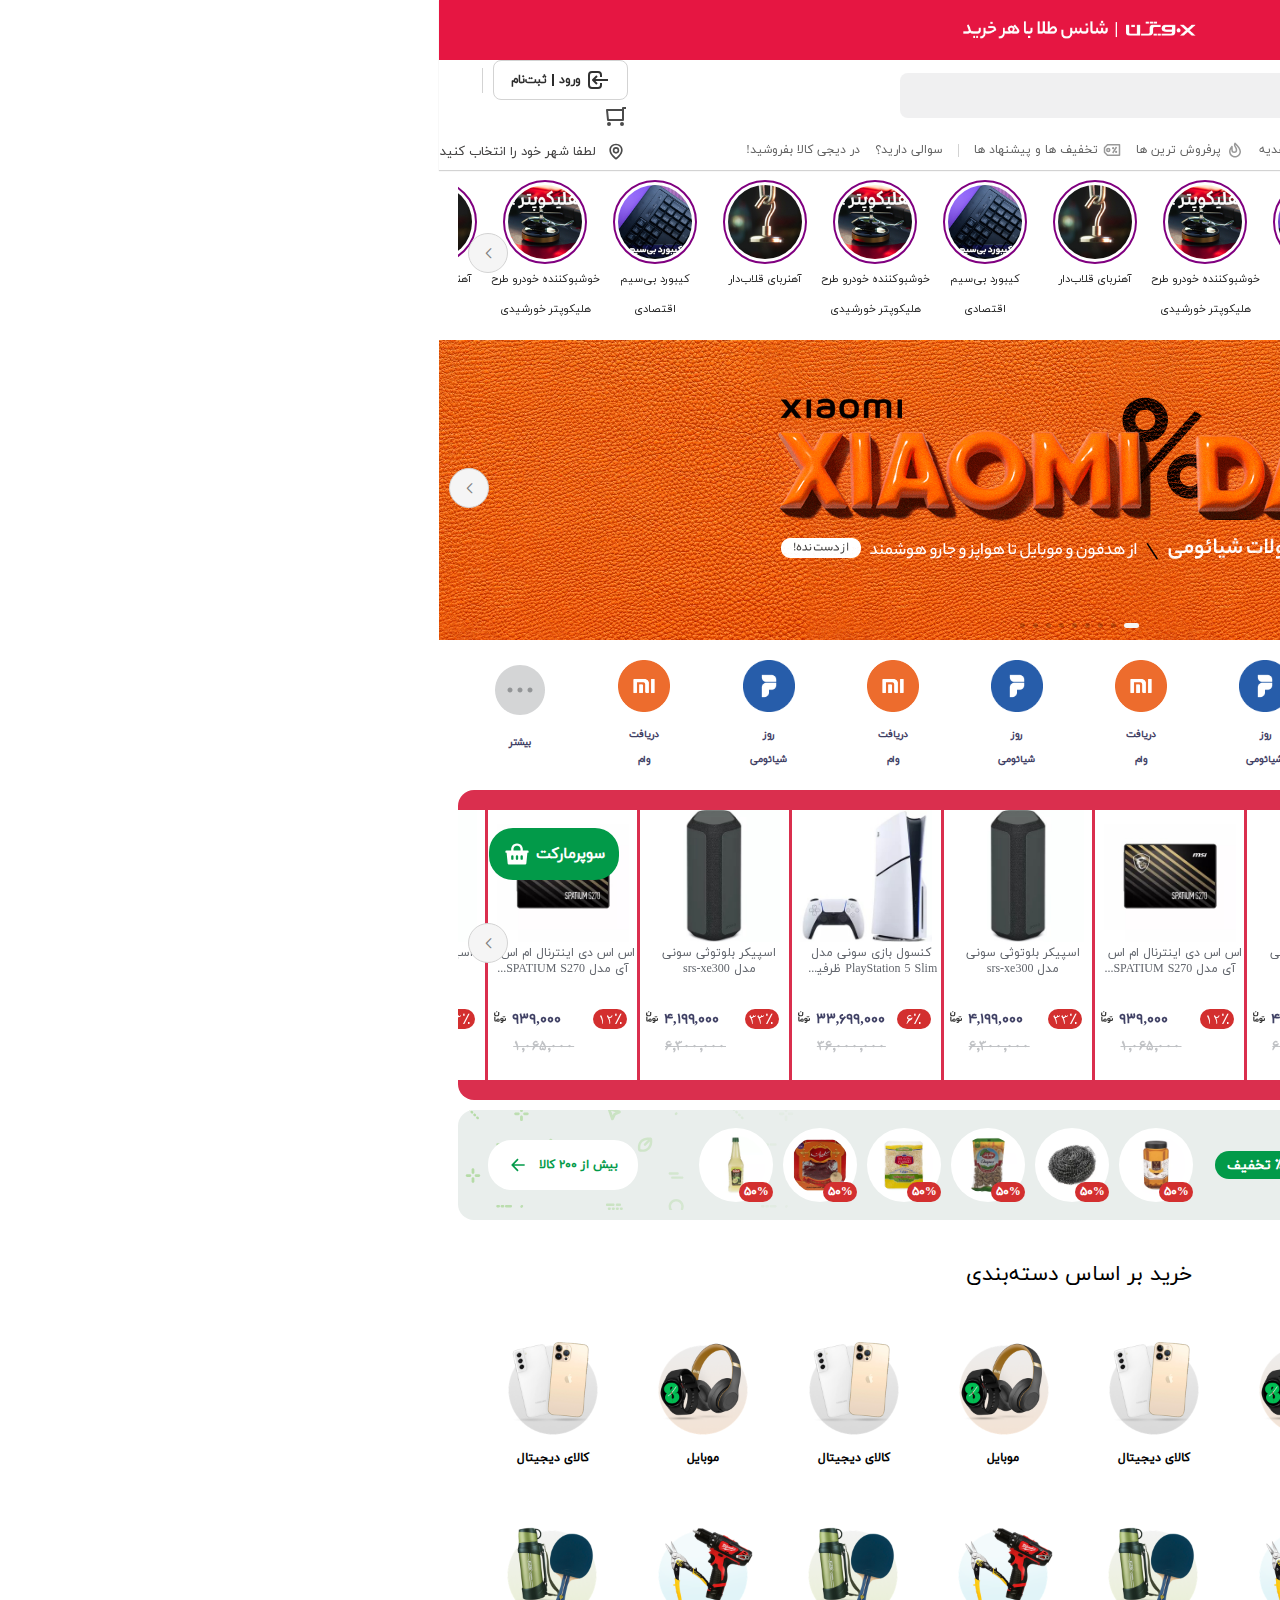
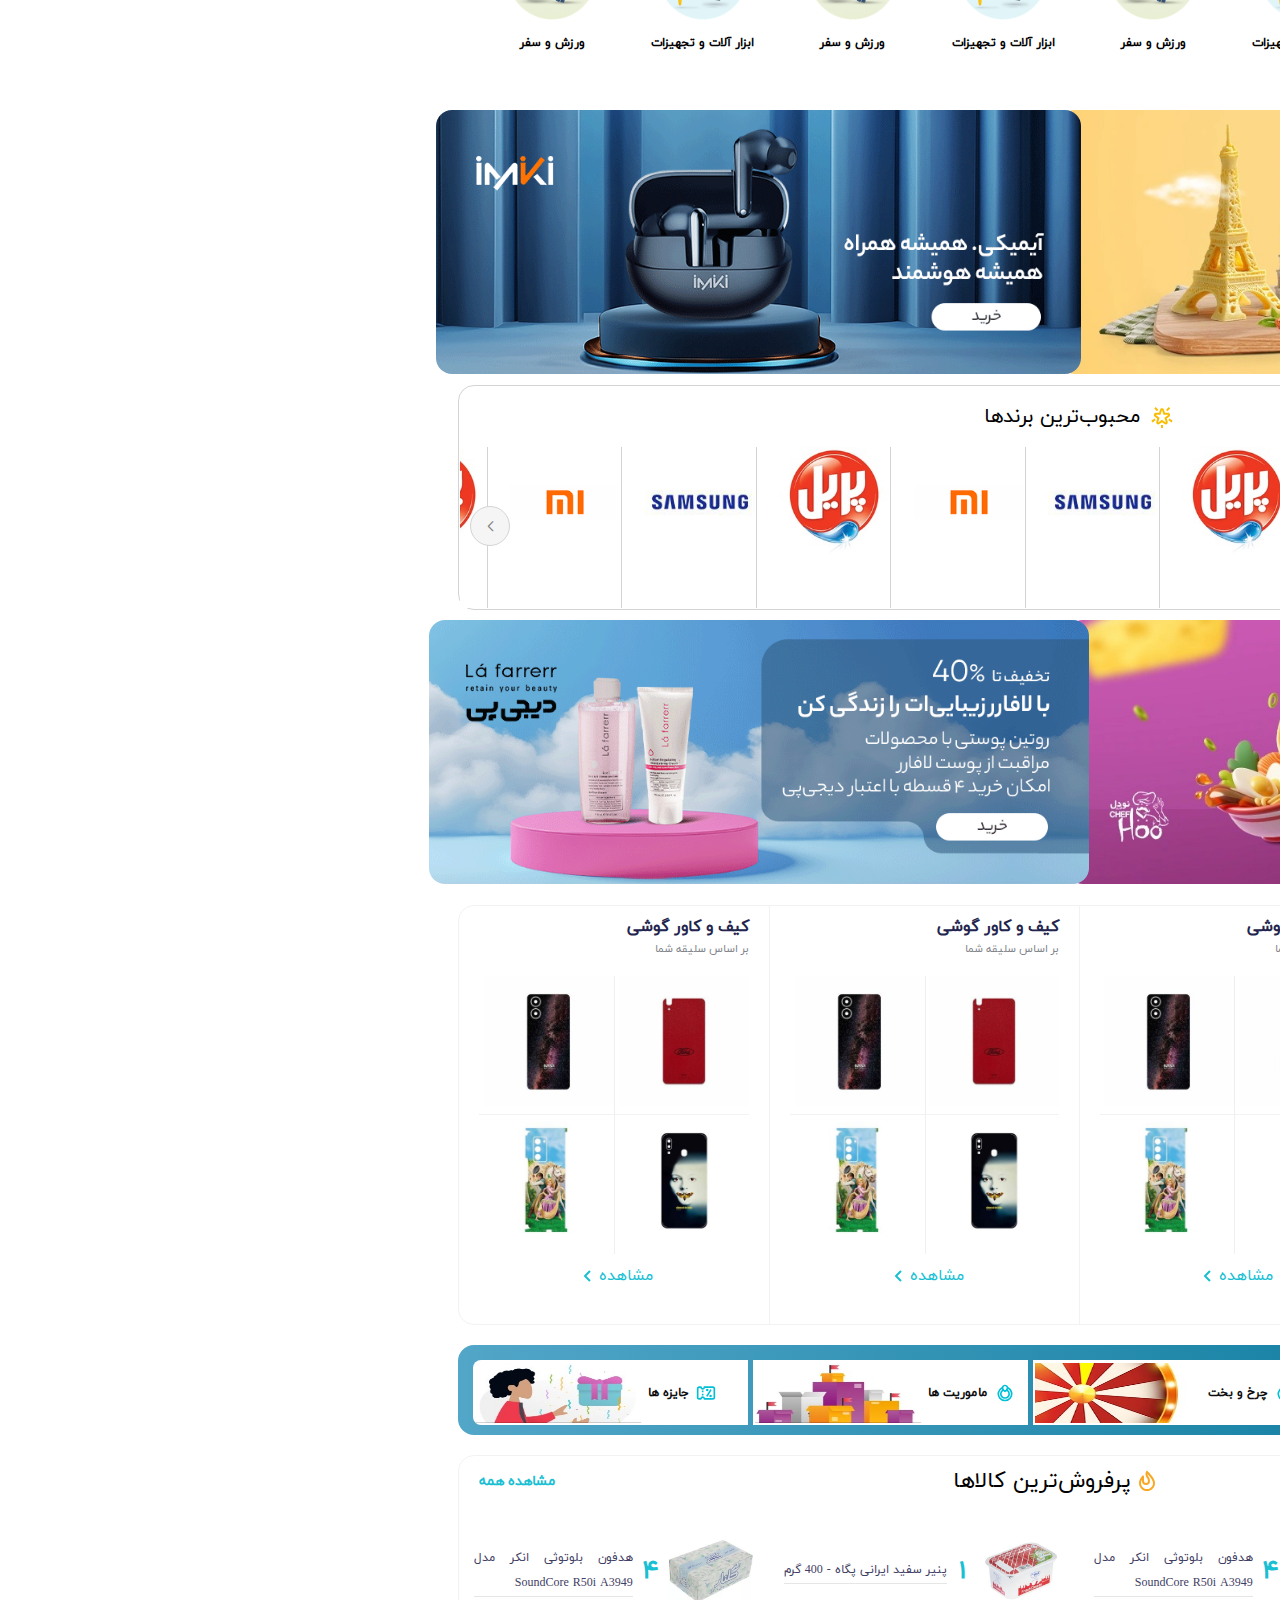
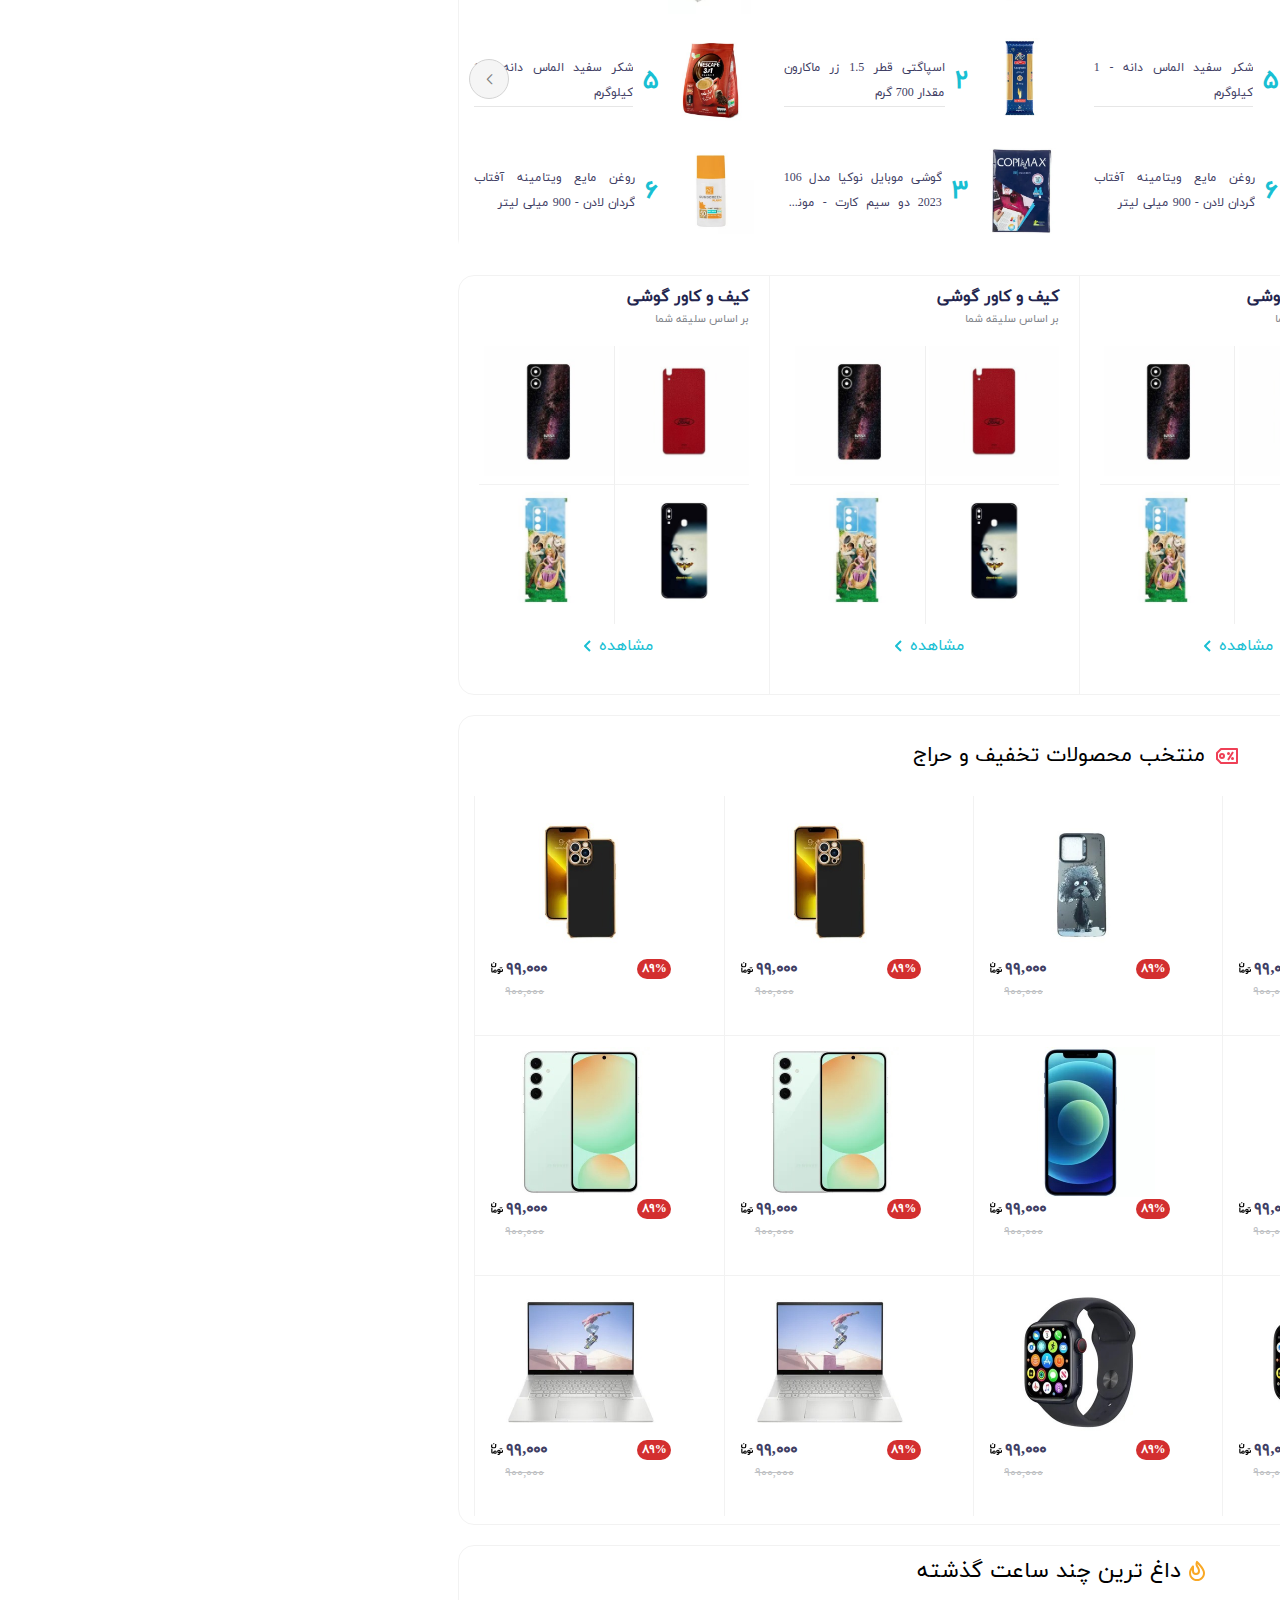
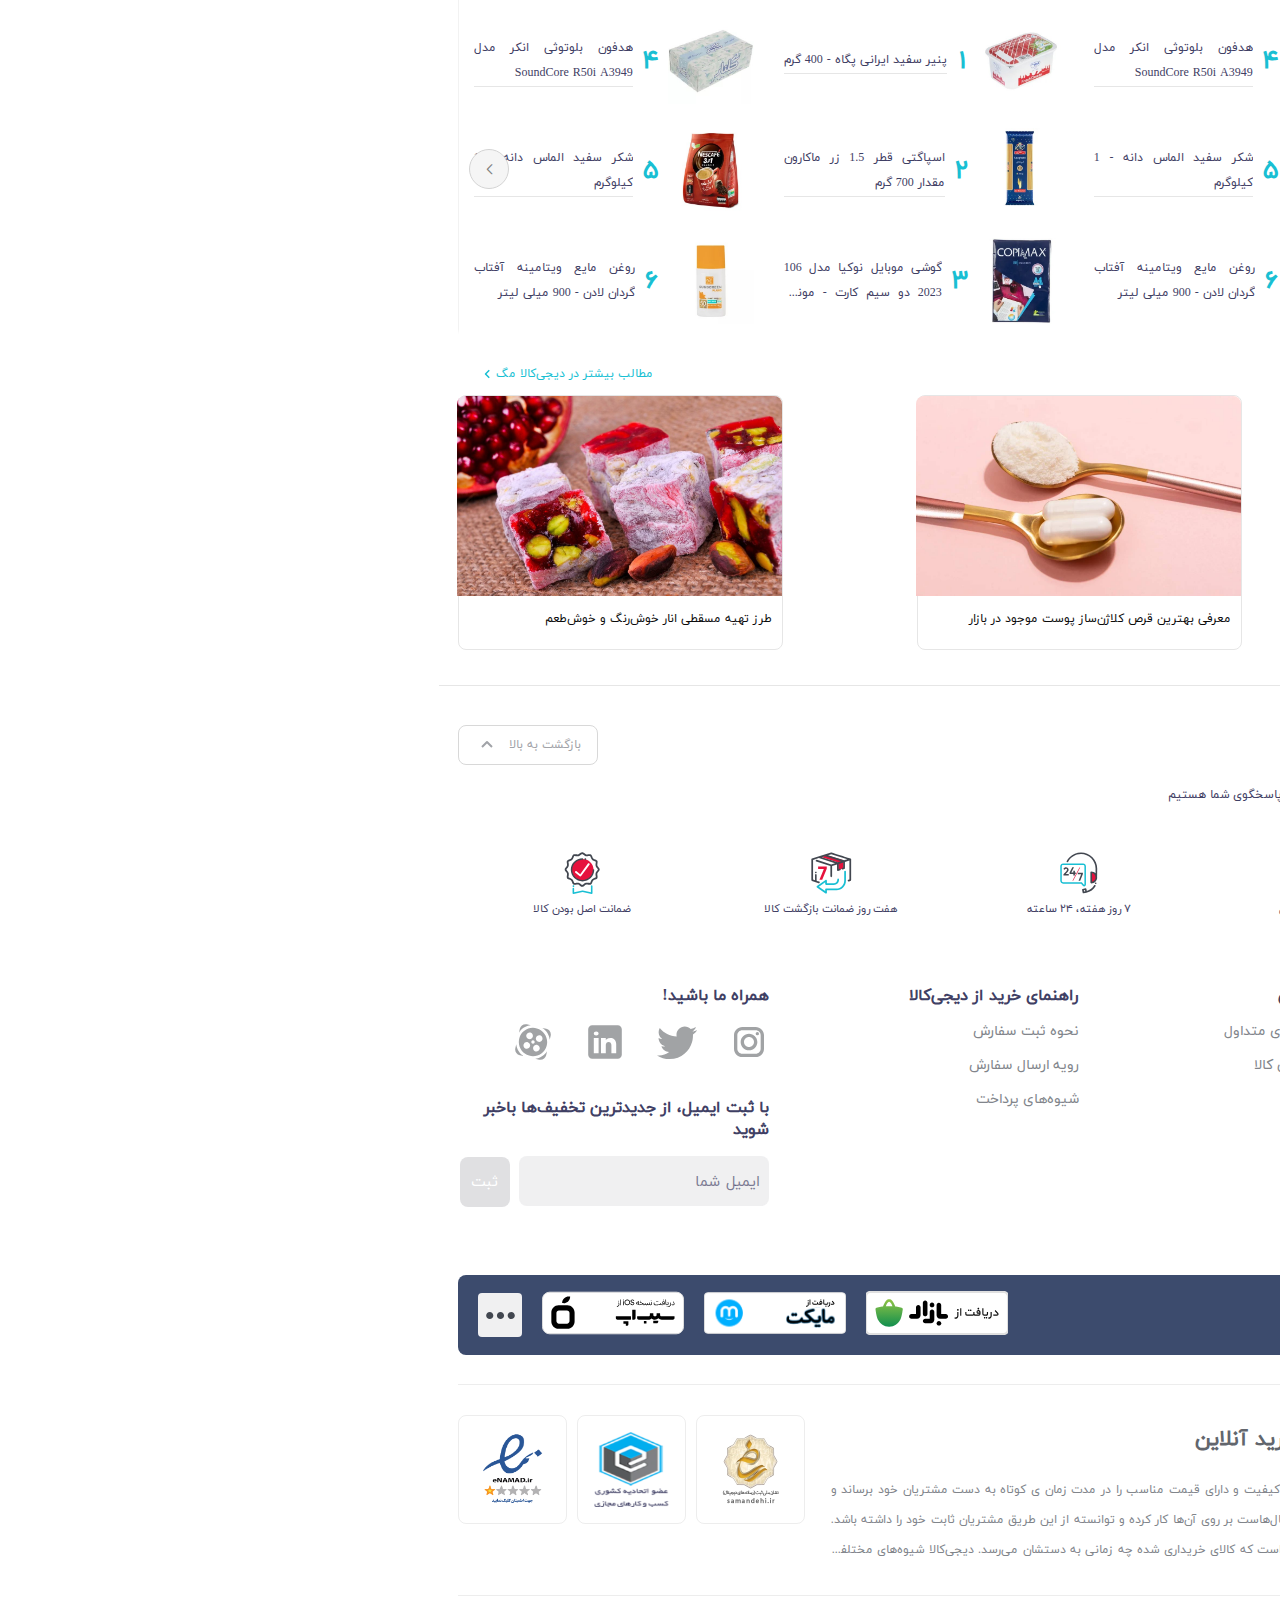
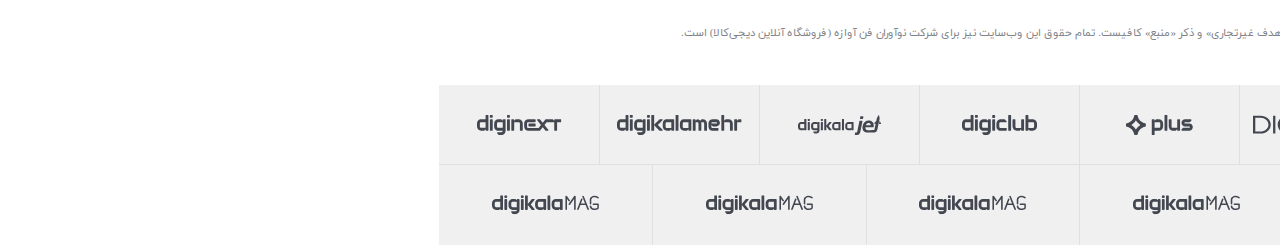
==== commit f8b7ef62: "edited search area and added incredibes page slider" ====
--- a/index.html
+++ b/index.html
@@ -55,11 +55,13 @@
         <!-- #region search-->
         <div class="header-search">
           <div class="header-search-logo">
-            <img
-              src="./images/svg/digilogo.svg"
-              alt="digikala logo"
-              class="header-search-logo-img"
-            />
+            <a href="index.html" class="header-search-logo-link-img">
+              <img
+                src="./images/svg/digilogo.svg"
+                alt="digikala logo"
+                class="header-search-logo-img"
+              />
+            </a>
           </div>
           <div class="header-search-ajax">
             <input
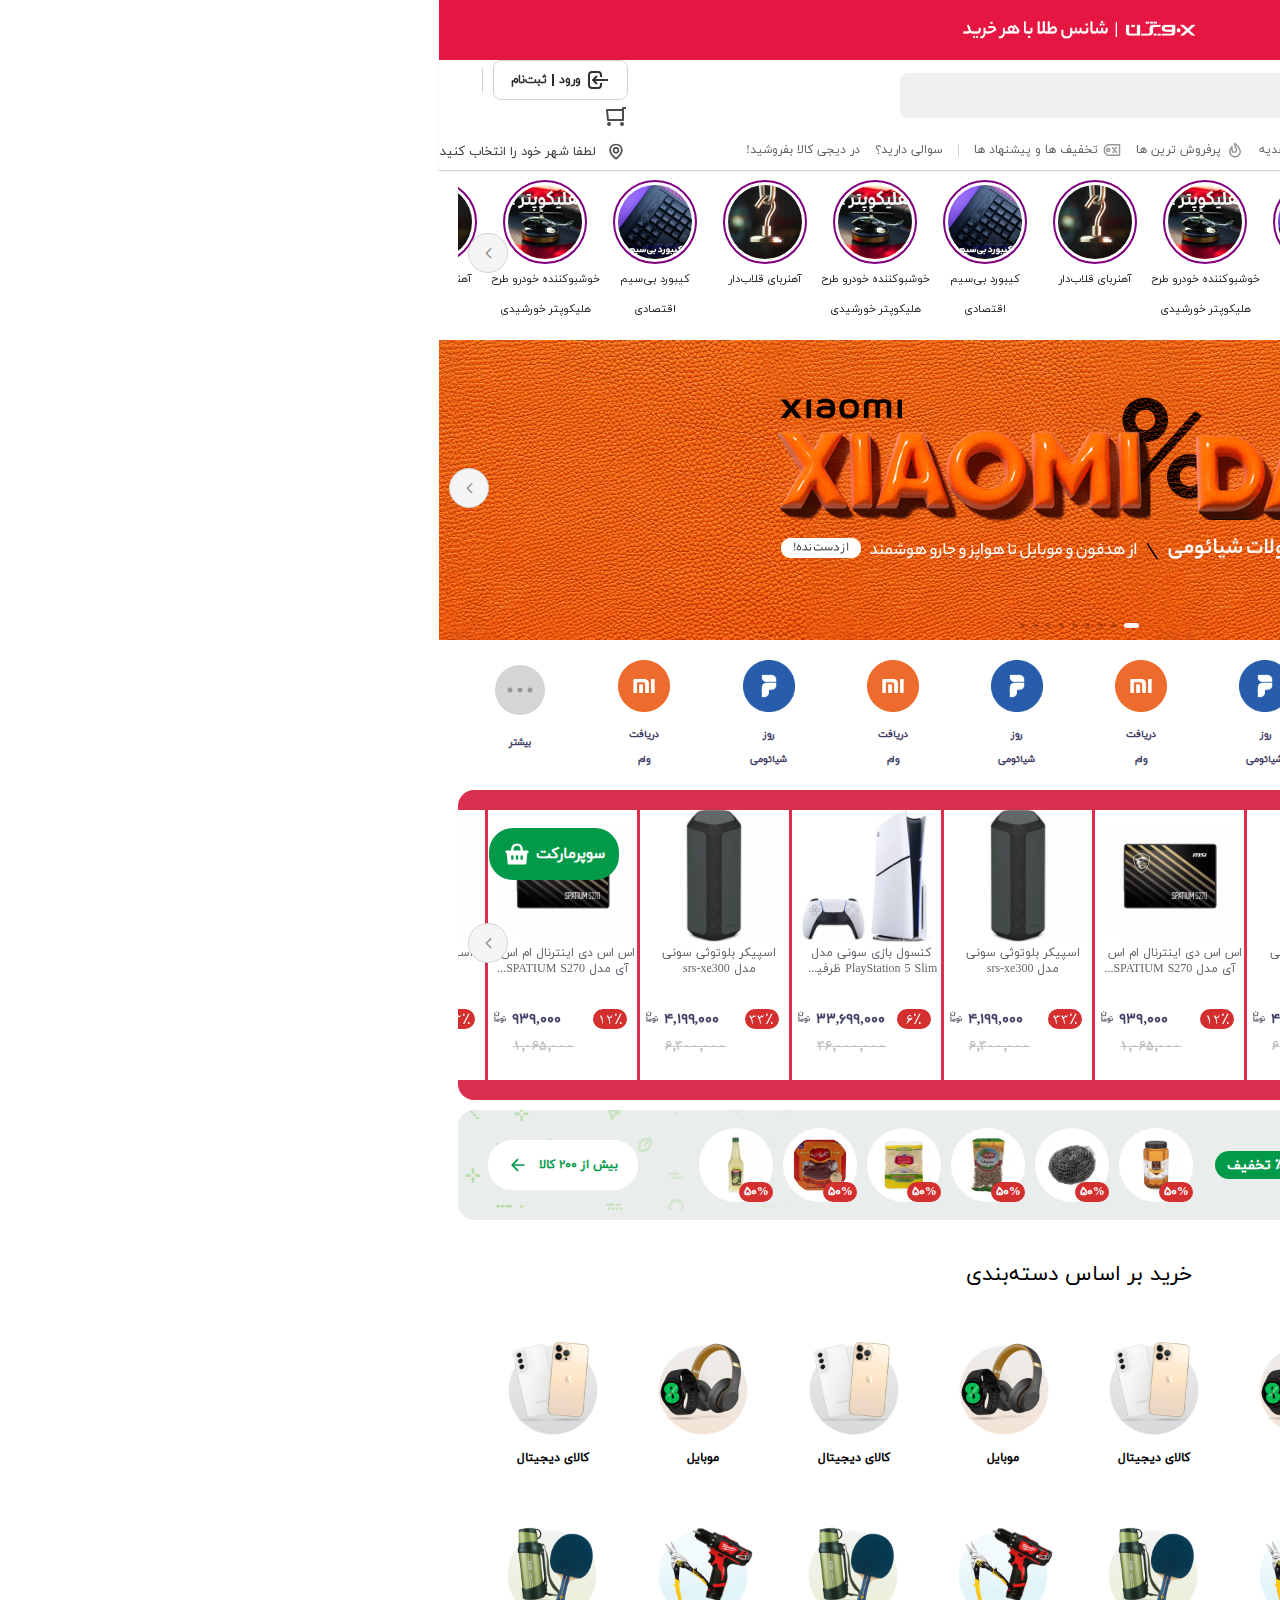
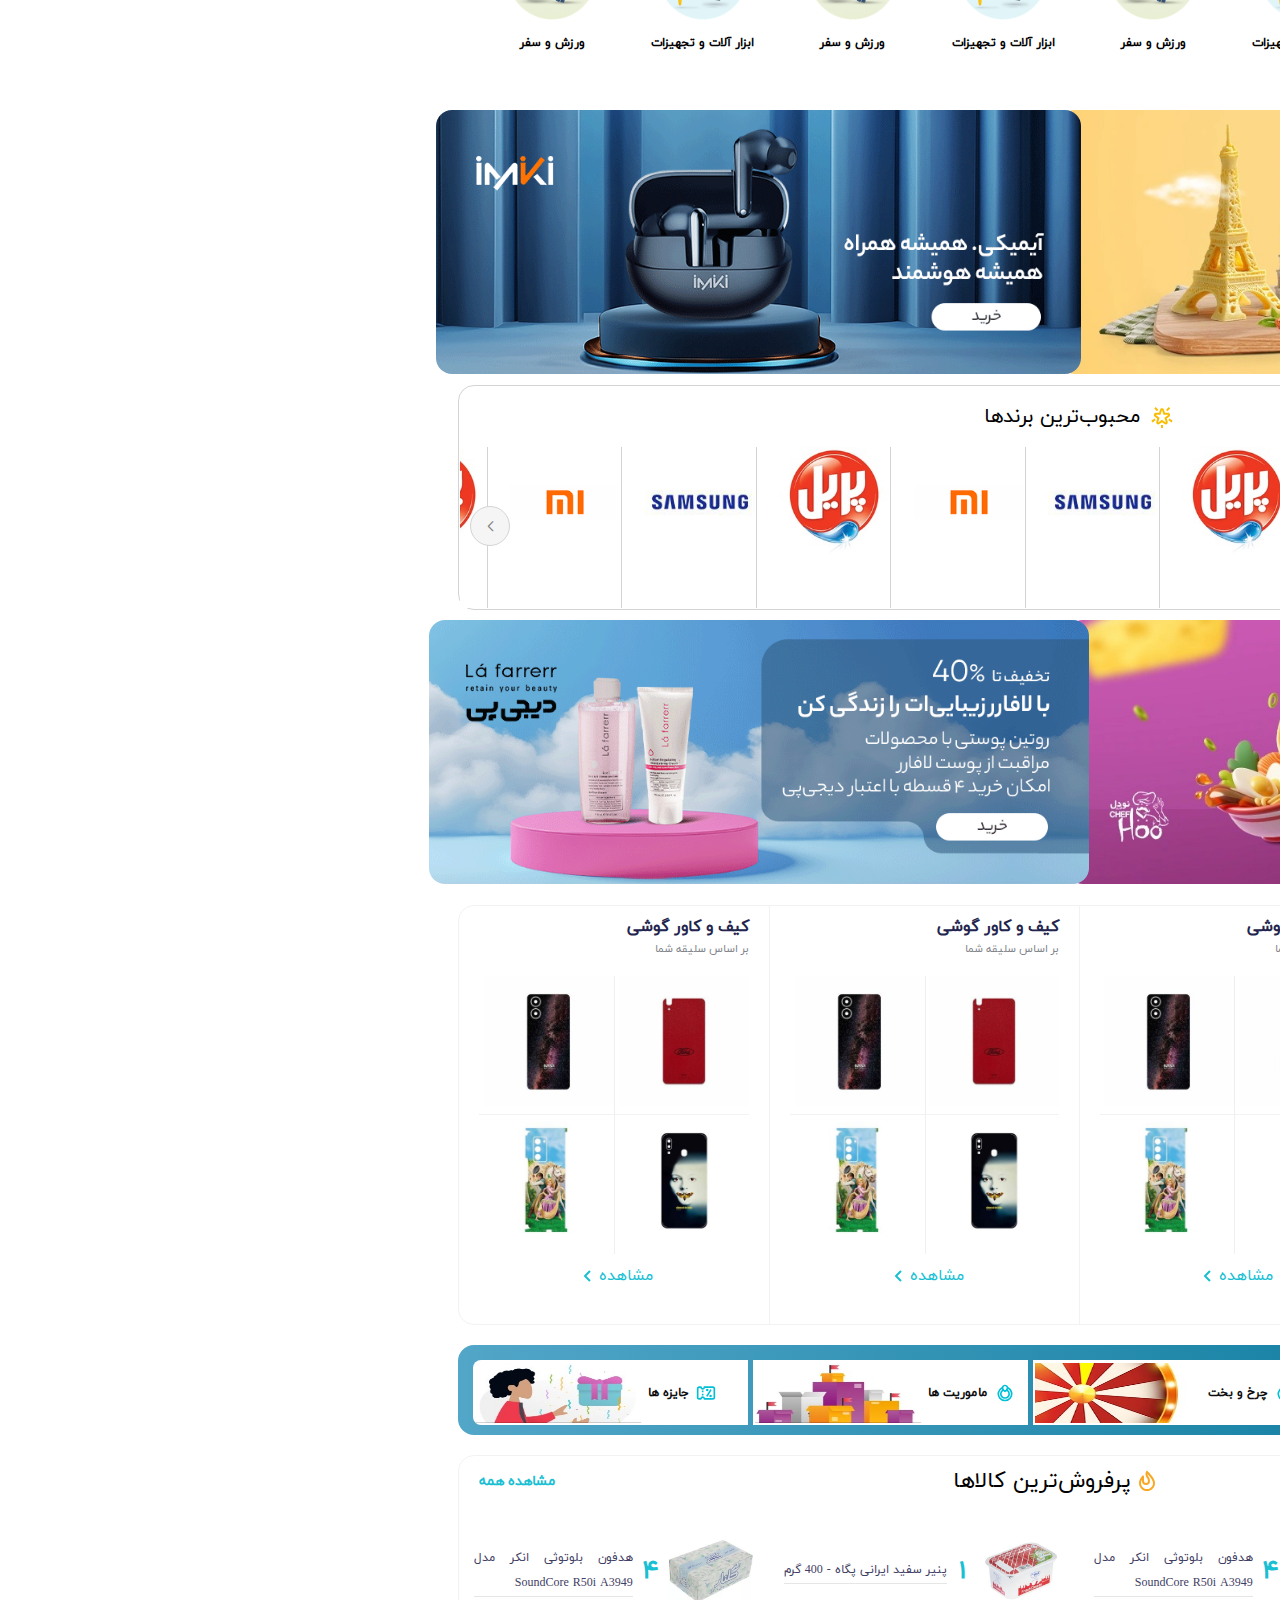
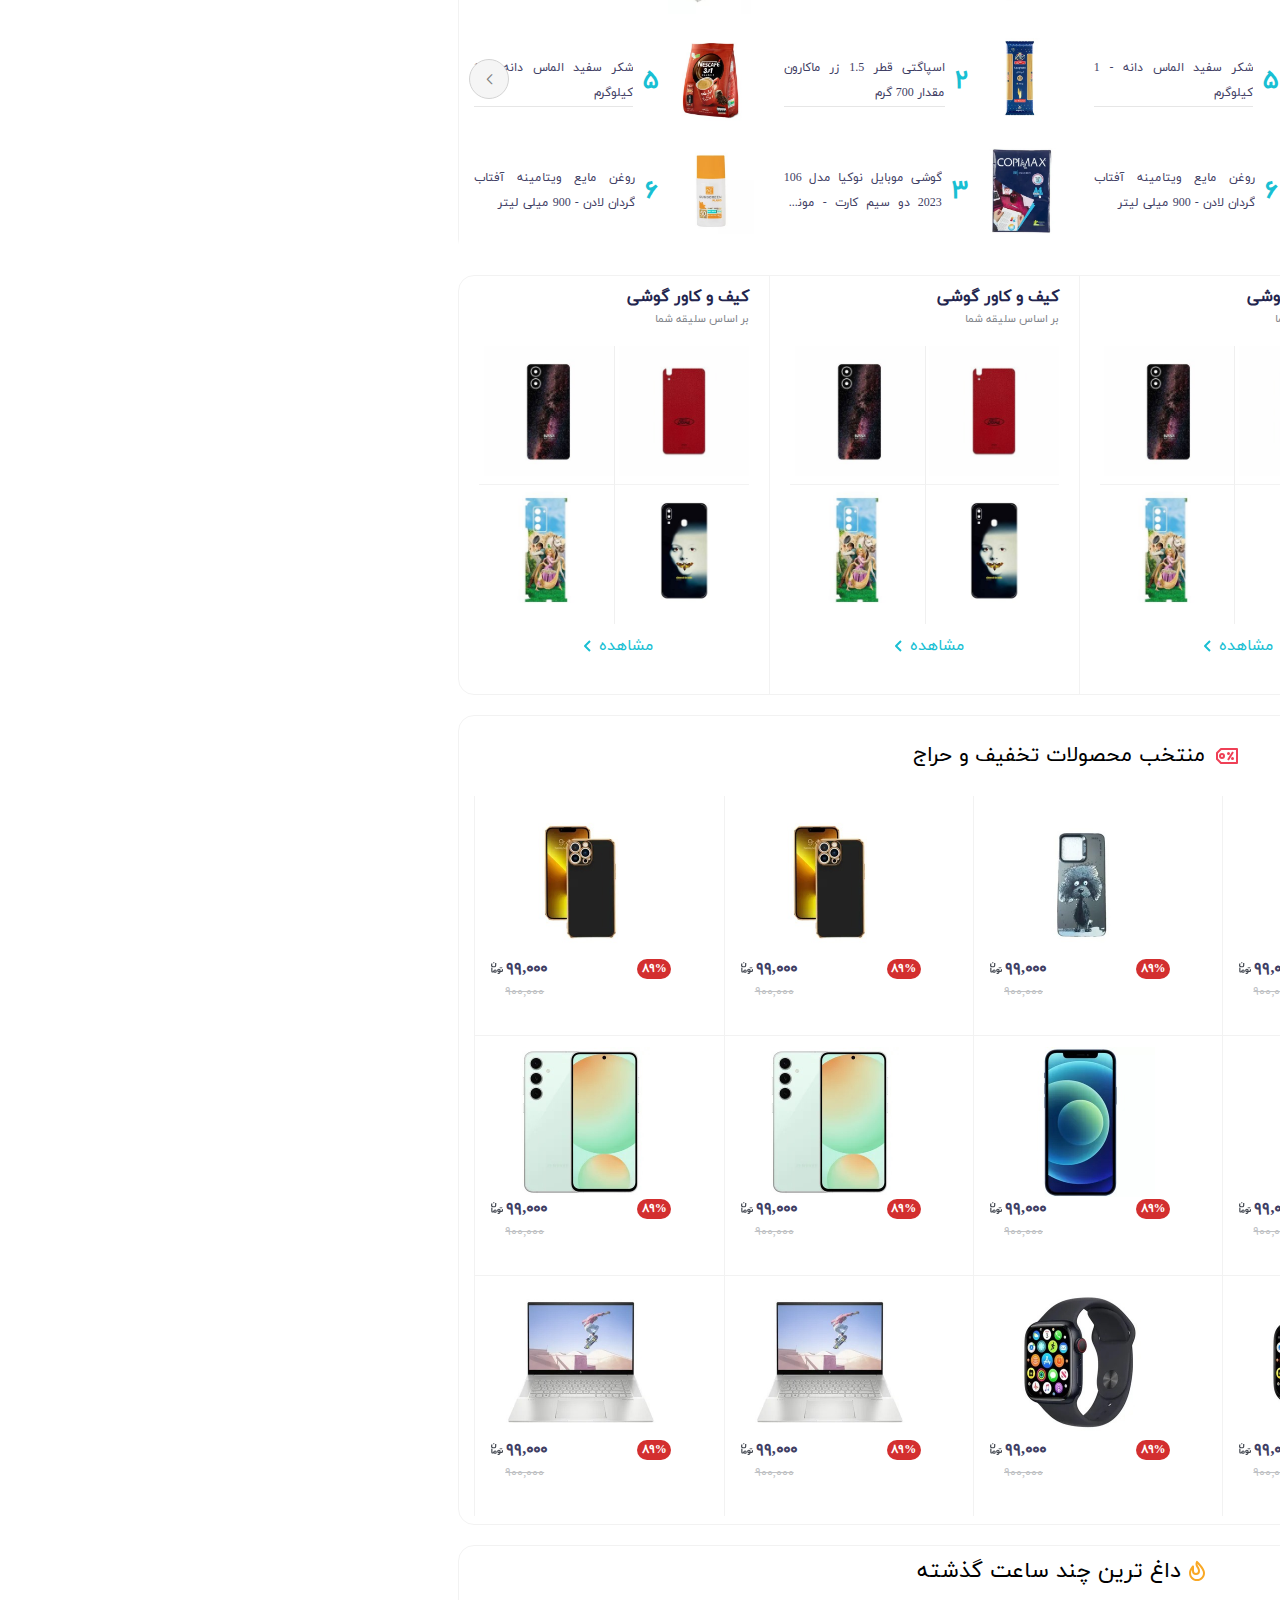
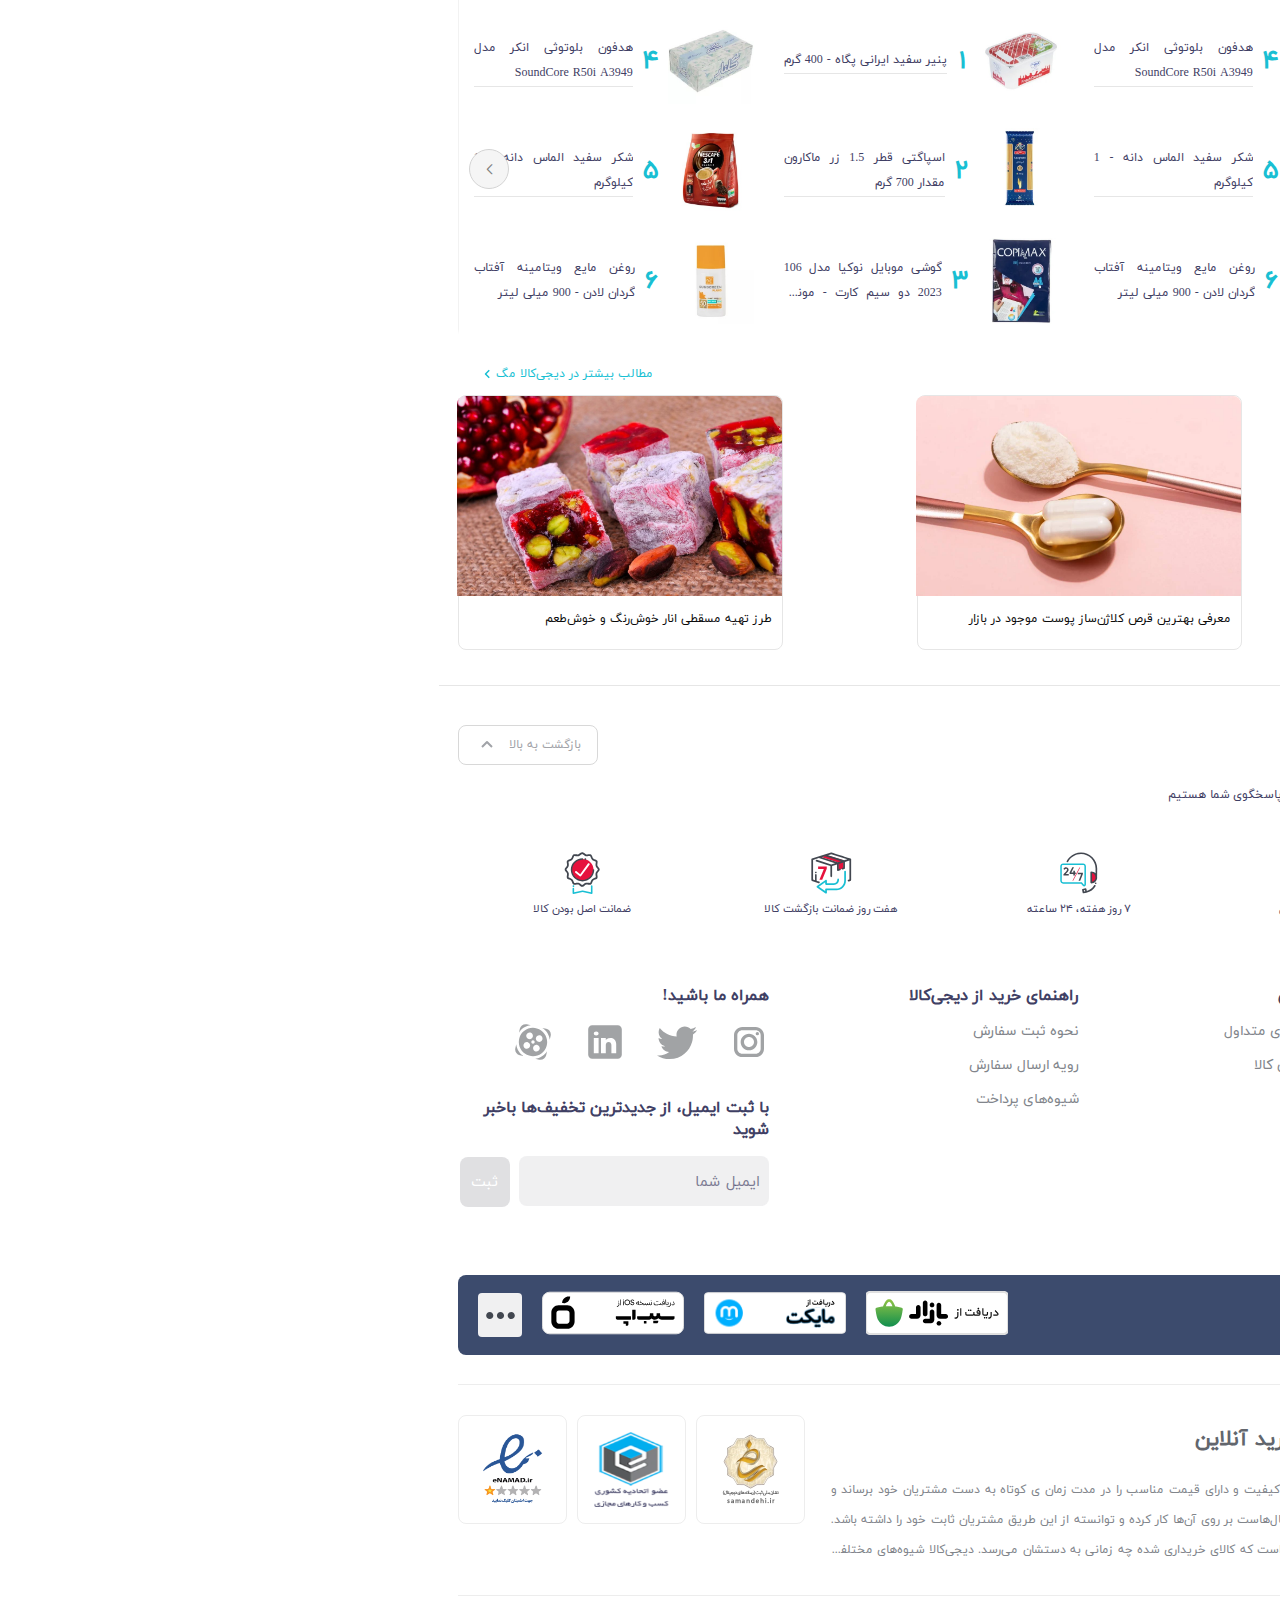
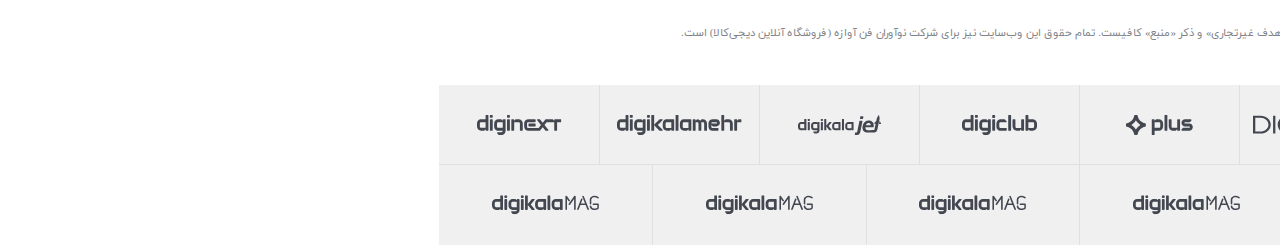
==== commit ec8c3855: "made progress on header submenu" ====
--- a/index.html
+++ b/index.html
@@ -105,6 +105,105 @@
                   />
                   دسته‌بندی کالاها
                 </a>
+                <div class="right-nav-item-submenu">
+                  <div class="right-nav-item-submenu-right">
+                    <div class="right-nav-item-submenu-right-item">
+                      <a
+                        href="#"
+                        class="right-nav-item-submenu-right-item-link"
+                      >
+                        <img
+                          src="./images/header/menu-submenu/mobile.svg"
+                          class="right-nav-item-submenu-right-item-link-svg"
+                          alt=""
+                        />
+                        موبایل
+                      </a>
+                      <div class="right-nav-item-submenu-right-submenu right-nav-item-submenu-right-submenu-active"></div>
+                    </div>
+                    <div class="right-nav-item-submenu-right-item">
+                      <a
+                        href="#"
+                        class="right-nav-item-submenu-right-item-link"
+                      >
+                        <img
+                          src="./images/header/menu-submenu/digital-products.svg"
+                          alt=""
+                          class="right-nav-item-submenu-right-item-link-svg"
+                        />
+                        کالای دیجیتال
+                      </a>
+                      <div class="right-nav-item-submenu-right-submenu"></div>
+                    </div>
+                    <div class="right-nav-item-submenu-right-item">
+                      <a
+                        href="#"
+                        class="right-nav-item-submenu-right-item-link"
+                      >
+                        <img
+                          src="./images/header/menu-submenu/stationary.svg"
+                          alt=""
+                          class="right-nav-item-submenu-right-item-link-svg"
+                        />
+                        کتاب، لوازم تحریر و هنر
+                      </a>
+                      <div class="right-nav-item-submenu-right-submenu"></div>
+                    </div>
+                    <div class="right-nav-item-submenu-right-item">
+                      <a
+                        href="#"
+                        class="right-nav-item-submenu-right-item-link"
+                      >
+                        <img
+                          src="./images/header/menu-submenu/clothing.svg"
+                          alt=""
+                          class="right-nav-item-submenu-right-item-link-svg"
+                        />مد و پوشاک
+                      </a>
+                      <div class="right-nav-item-submenu-right-submenu"></div>
+                    </div>
+                    <div class="right-nav-item-submenu-right-item">
+                      <a
+                        href="#"
+                        class="right-nav-item-submenu-right-item-link"
+                      >
+                        <img
+                          src="./images/header/menu-submenu/electronics.svg"
+                          alt=""
+                          class="right-nav-item-submenu-right-item-link-svg"
+                        />لوازم خانگی برقی
+                      </a>
+                      <div class="right-nav-item-submenu-right-submenu"></div>
+                    </div>
+                    <div class="right-nav-item-submenu-right-item">
+                      <a
+                        href="#"
+                        class="right-nav-item-submenu-right-item-link"
+                      >
+                        <img
+                          src="./images/header/menu-submenu/home.svg"
+                          alt=""
+                          class="right-nav-item-submenu-right-item-link-svg"
+                        />طلا و نقره
+                      </a>
+                      <div class="right-nav-item-submenu-right-submenu"></div>
+                    </div>
+                    <div class="right-nav-item-submenu-right-item">
+                      <a
+                        href="#"
+                        class="right-nav-item-submenu-right-item-link"
+                      >
+                        <img
+                          src="./images/header/menu-submenu/home.svg"
+                          alt=""
+                          class="right-nav-item-submenu-right-item-link-svg"
+                        />
+                        خانه و آشپزخانه
+                      </a>
+                      <div class="right-nav-item-submenu-right-submenu"></div>
+                    </div>
+                  </div>
+                </div>
               </div>
 
               <div class="right-nav-devider"></div>
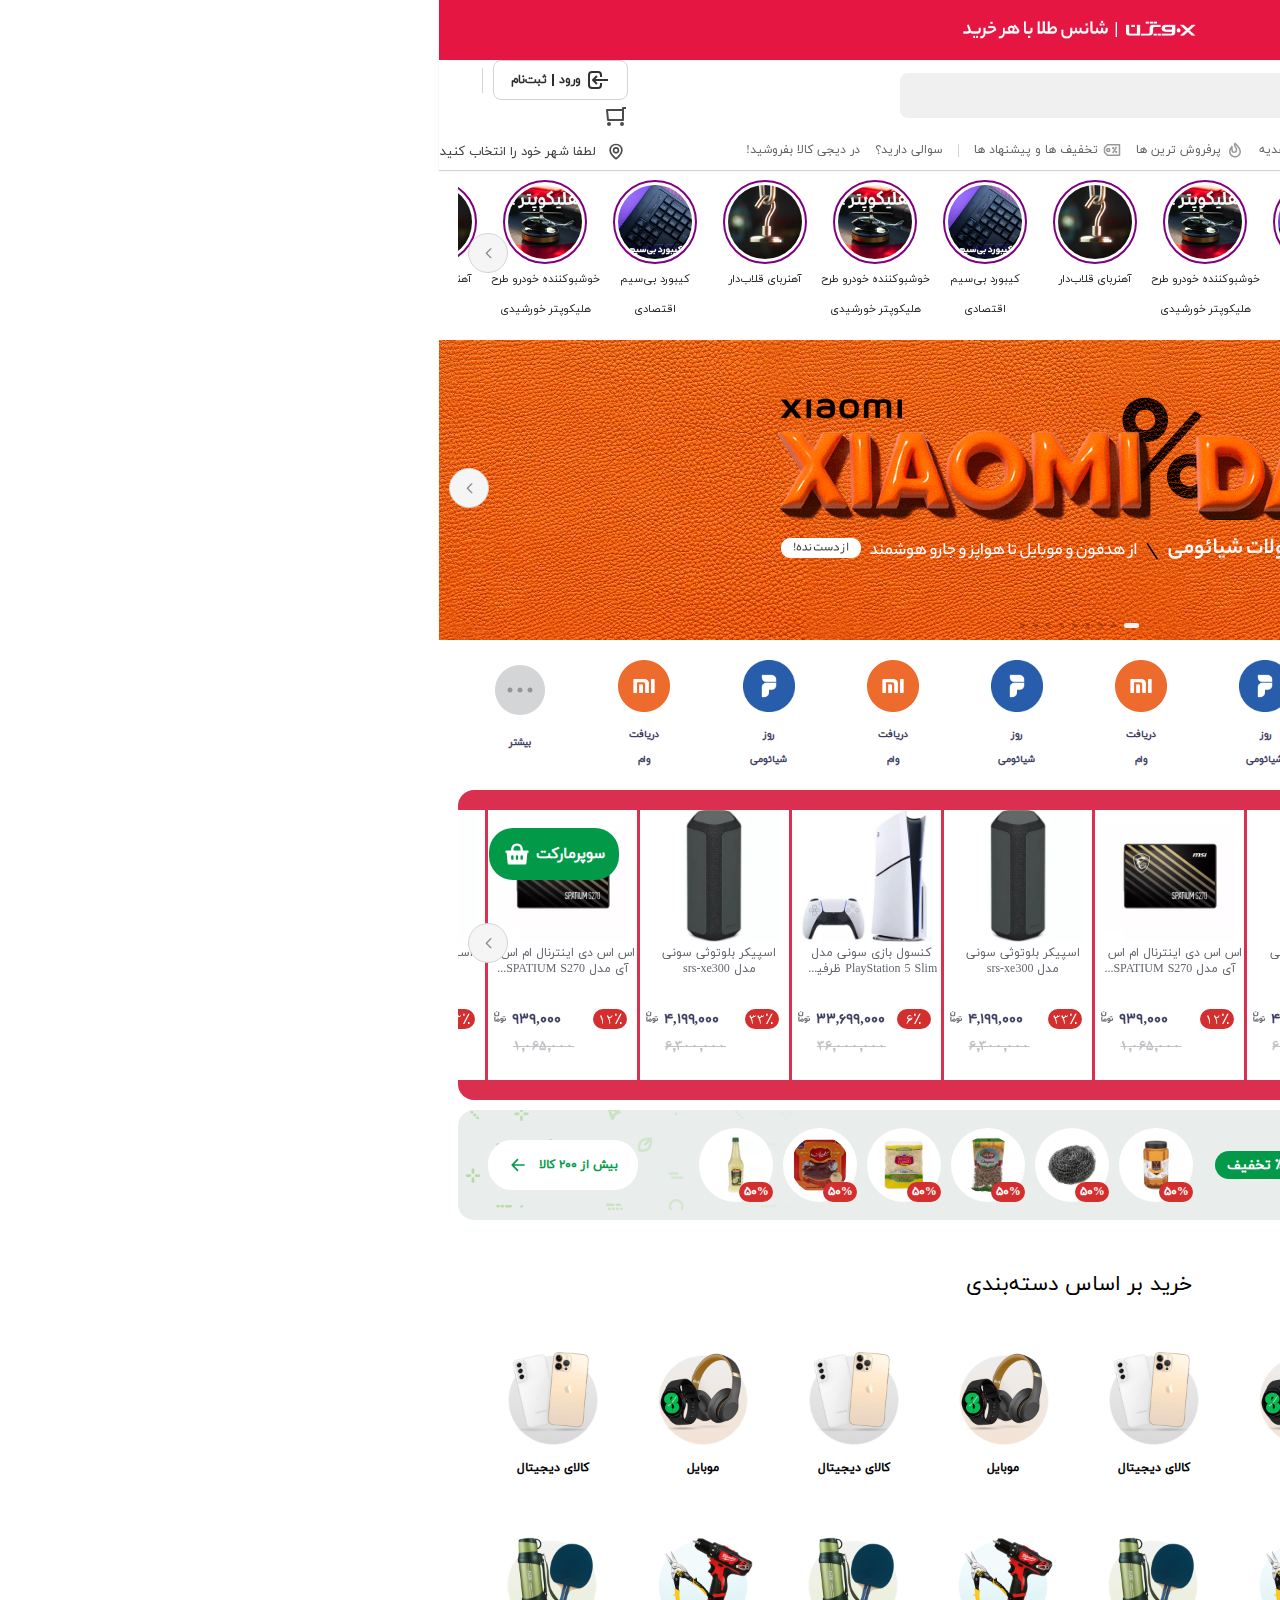
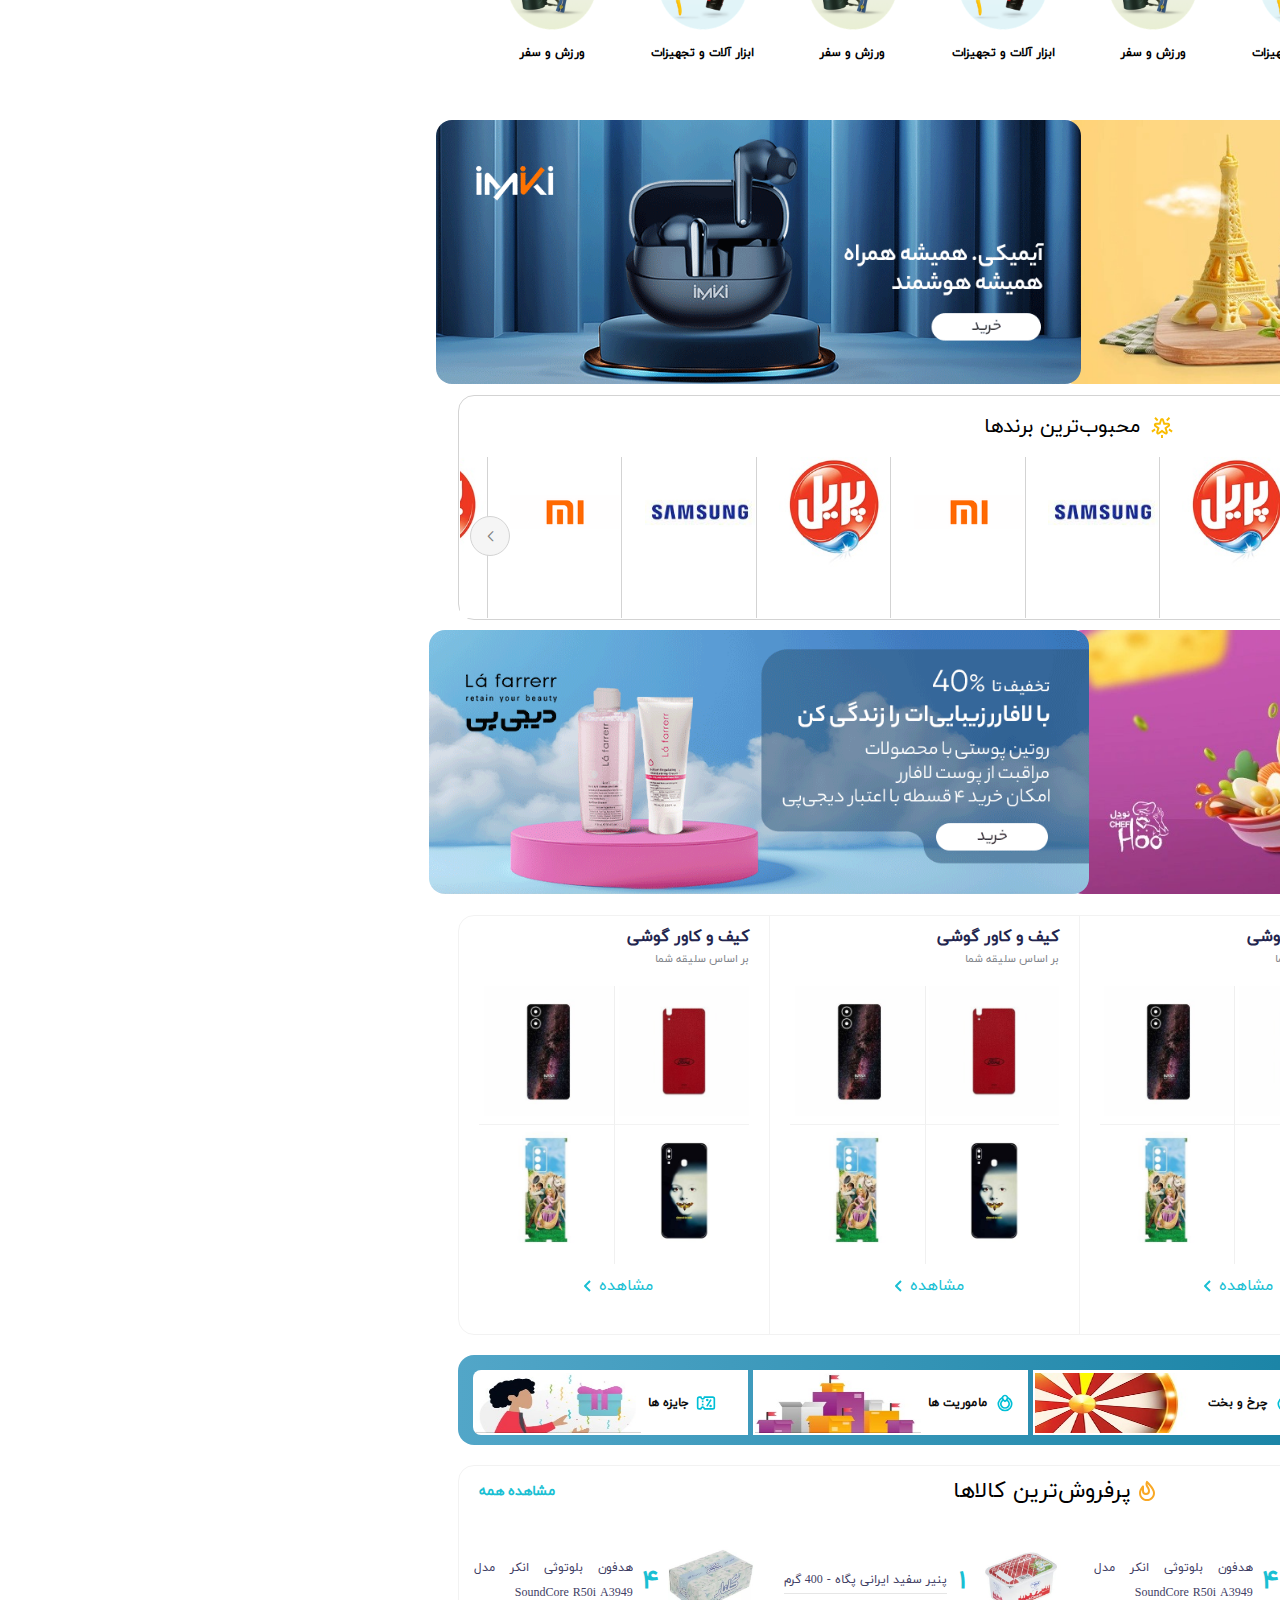
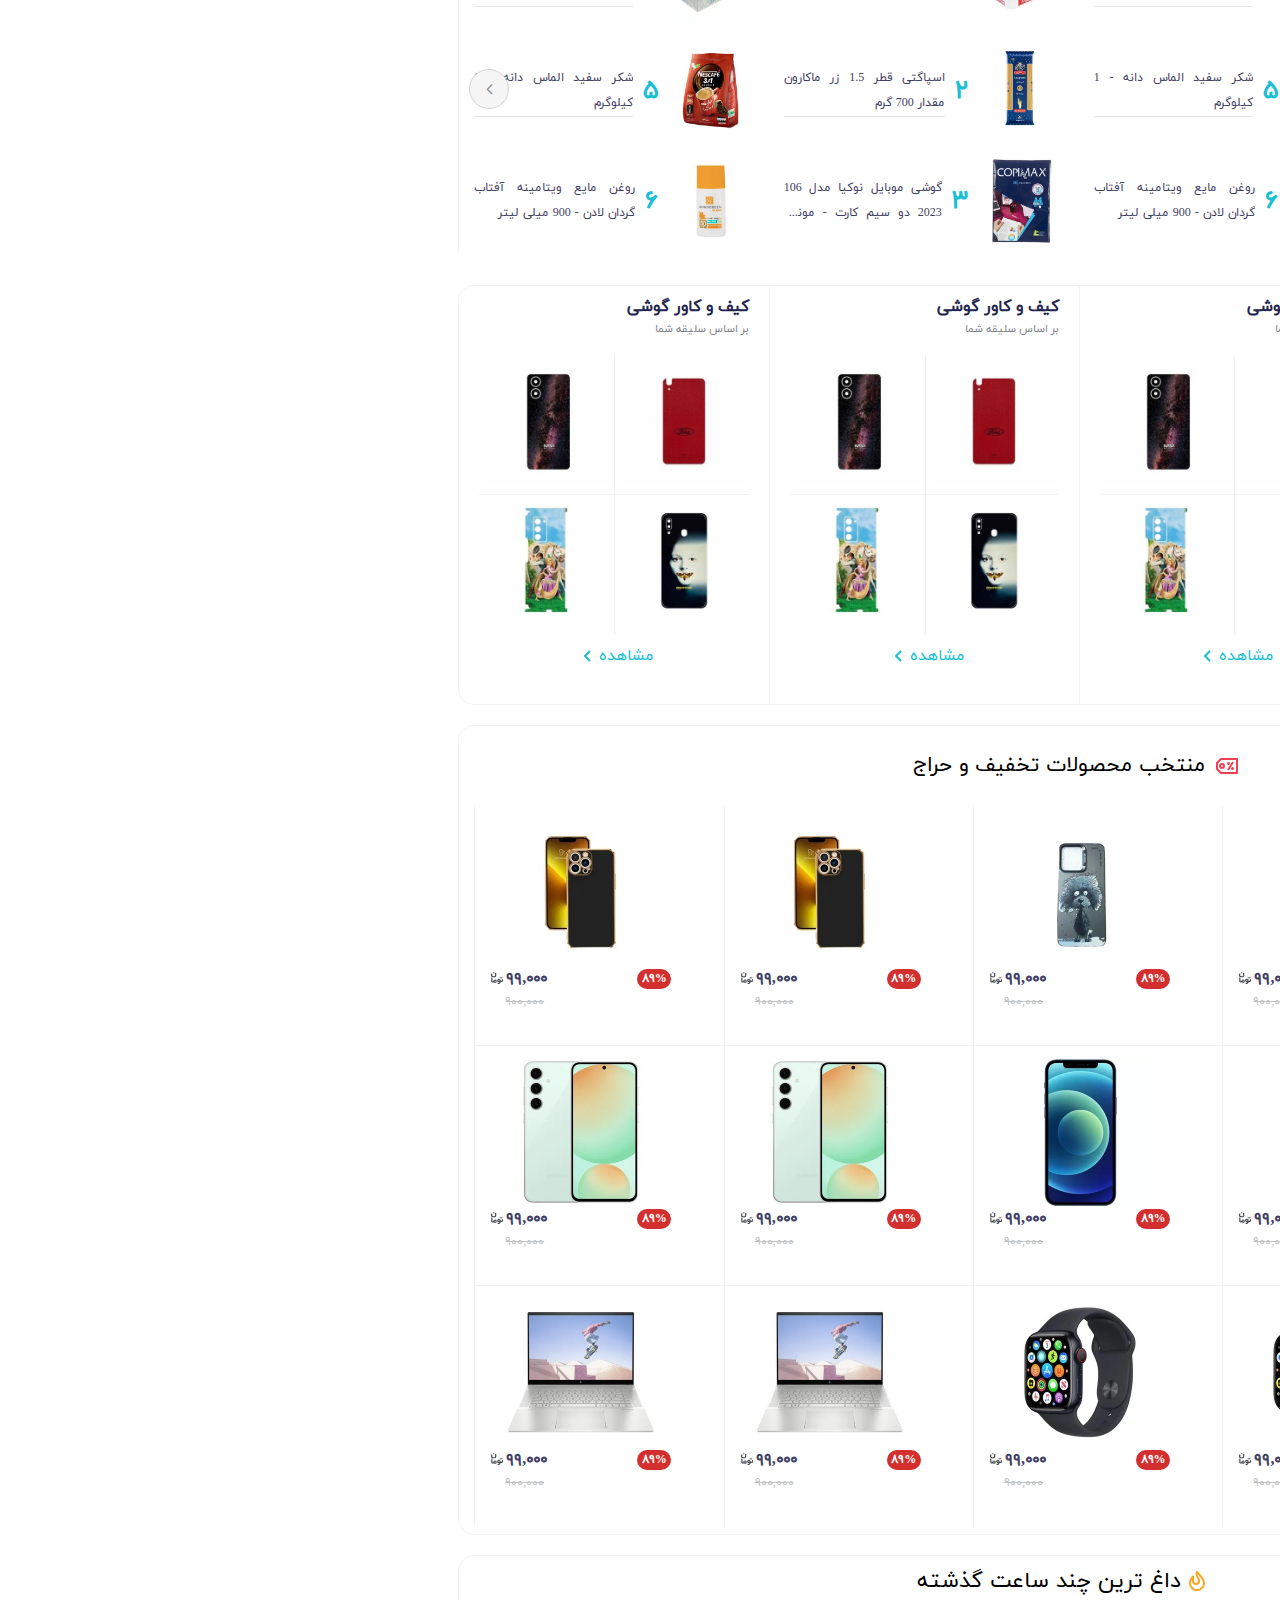
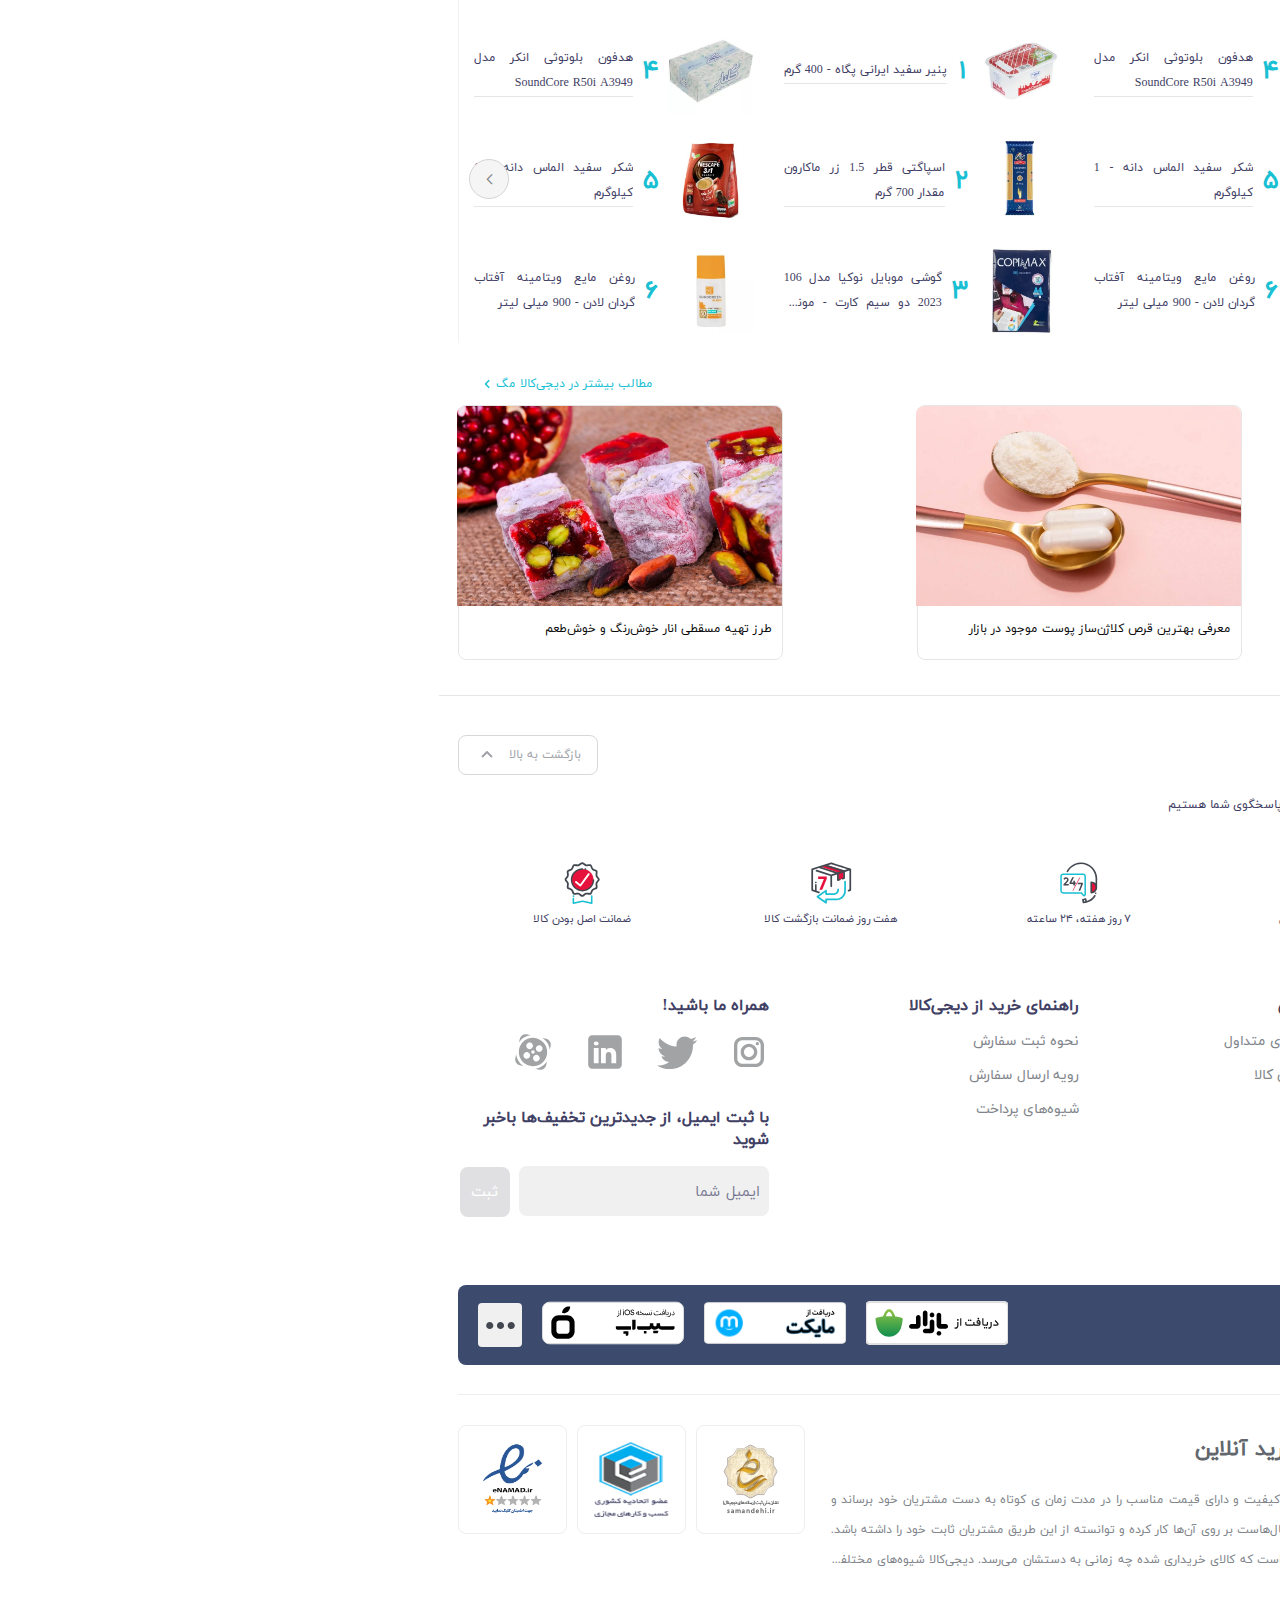
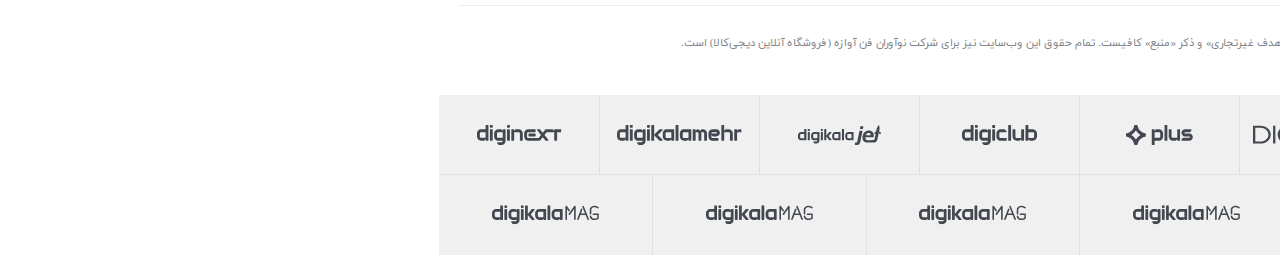
==== commit 68981253: "finished mega menu" ====
--- a/index.html
+++ b/index.html
@@ -105,6 +105,7 @@
                   />
                   دسته‌بندی کالاها
                 </a>
+                <!-- #region mega-menu-->
                 <div class="right-nav-item-submenu">
                   <div class="right-nav-item-submenu-right">
                     <div class="right-nav-item-submenu-right-item">
@@ -112,98 +113,8034 @@
                         href="#"
                         class="right-nav-item-submenu-right-item-link"
                       >
-                        <img
-                          src="./images/header/menu-submenu/mobile.svg"
+                        <svg
+                          xmlns:xlink="http://www.w3.org/1999/xlink"
+                          xmlns="http://www.w3.org/2000/svg"
+                          style="width: 24px; height: 24px"
+                          width="24"
+                          height="24"
                           class="right-nav-item-submenu-right-item-link-svg"
-                          alt=""
-                        />
+                        >
+                          <defs>
+                            <symbol
+                              id="mobile"
+                              xmlns="http://www.w3.org/2000/svg"
+                              viewBox="0 0 24 24"
+                            >
+                              <path
+                                fill-rule="evenodd"
+                                d="M7 1h10a3 3 0 013 3v16a3 3 0 01-3 3H7a3 3 0 01-3-3V4a3 3 0 013-3zm0 2a1 1 0 00-1 1v16a1 1 0 001 1h10a1 1 0 001-1V4a1 1 0 00-1-1H7zm5 17a2 2 0 100-4 2 2 0 000 4z"
+                                clip-rule="evenodd"
+                              ></path>
+                            </symbol>
+                          </defs>
+                          <g>
+                            <path
+                              fill-rule="evenodd"
+                              d="M7 1h10a3 3 0 013 3v16a3 3 0 01-3 3H7a3 3 0 01-3-3V4a3 3 0 013-3zm0 2a1 1 0 00-1 1v16a1 1 0 001 1h10a1 1 0 001-1V4a1 1 0 00-1-1H7zm5 17a2 2 0 100-4 2 2 0 000 4z"
+                              clip-rule="evenodd"
+                            ></path>
+                          </g>
+                        </svg>
                         موبایل
                       </a>
-                      <div class="right-nav-item-submenu-right-submenu right-nav-item-submenu-right-submenu-active"></div>
+                      <div
+                        class="right-nav-item-submenu-right-submenu right-nav-item-submenu-right-submenu-active"
+                      >
+                        <div class="right-nav-item-submenu-right-submenu-top">
+                          <a
+                            href="#"
+                            class="right-nav-item-submenu-right-submenu-top-link"
+                          >
+                            <p
+                              class="right-nav-item-submenu-right-submenu-top-link-txt"
+                            >
+                              همه محصولات موبایل
+                              <img
+                                src="./images/svg/link-left.svg"
+                                alt=""
+                                class="right-nav-item-submenu-right-submenu-top-svg"
+                              />
+                            </p>
+                          </a>
+                        </div>
+                        <div
+                          class="right-nav-item-submenu-right-submenu-bottom-container"
+                        >
+                          <div
+                            class="right-nav-item-submenu-right-submenu-bottom"
+                          >
+                            <div
+                              class="right-nav-item-submenu-right-submenu-bottom-cols"
+                            >
+                              <a
+                                href="#"
+                                class="right-nav-item-submenu-right-submenu-bottom-cols-head-container"
+                              >
+                                <div
+                                  class="right-nav-item-submenu-right-submenu-bottom-cols-head-marker"
+                                ></div>
+                                <h4
+                                  class="right-nav-item-submenu-right-submenu-bottom-cols-head-header"
+                                >
+                                  برندهای متخلف گوشی موبایل
+                                  <svg
+                                    xmlns:xlink="http://www.w3.org/1999/xlink"
+                                    xmlns="http://www.w3.org/2000/svg"
+                                    style="width: 24px; height: 24px"
+                                    width="24"
+                                    height="24"
+                                    class="right-nav-item-submenu-right-submenu-bottom-cols-head-svg"
+                                  >
+                                    <defs>
+                                      <symbol
+                                        id="chevronLeft"
+                                        xmlns="http://www.w3.org/2000/svg"
+                                        viewBox="0 0 24 24"
+                                      >
+                                        <path
+                                          d="M11.414 12l4.293 4.293-1.414 1.414-5-5a1 1 0 010-1.414l5-5 1.414 1.414L11.414 12z"
+                                        ></path>
+                                      </symbol>
+                                    </defs>
+                                    <g>
+                                      <path
+                                        d="M11.414 12l4.293 4.293-1.414 1.414-5-5a1 1 0 010-1.414l5-5 1.414 1.414L11.414 12z"
+                                      ></path>
+                                    </g>
+                                  </svg>
+                                </h4>
+                              </a>
+                              <a
+                                href="#"
+                                class="right-nav-item-submenu-right-submenu-bottom-cols-items-container"
+                              >
+                                <p
+                                  class="right-nav-item-submenu-right-submenu-bottom-cols-items"
+                                >
+                                  گوشی آیفون
+                                </p>
+                                <p
+                                  class="right-nav-item-submenu-right-submenu-bottom-cols-items"
+                                >
+                                  گوشی سامسونگ
+                                </p>
+                                <p
+                                  class="right-nav-item-submenu-right-submenu-bottom-cols-items"
+                                >
+                                  گوشی شیائومی
+                                </p>
+                                <p
+                                  class="right-nav-item-submenu-right-submenu-bottom-cols-items"
+                                >
+                                  گوشی نوکیا
+                                </p>
+                                <p
+                                  class="right-nav-item-submenu-right-submenu-bottom-cols-items"
+                                >
+                                  گوشی آنر
+                                </p>
+                                <p
+                                  class="right-nav-item-submenu-right-submenu-bottom-cols-items"
+                                >
+                                  گوشی ریلمی
+                                </p>
+                                <p
+                                  class="right-nav-item-submenu-right-submenu-bottom-cols-items"
+                                >
+                                  گوشی موتورلا
+                                </p>
+                                <p
+                                  class="right-nav-item-submenu-right-submenu-bottom-cols-items"
+                                >
+                                  گوشی تی سی ال
+                                </p>
+                                <p
+                                  class="right-nav-item-submenu-right-submenu-bottom-cols-items"
+                                >
+                                  گوشی هواوی
+                                </p>
+                              </a>
+                            </div>
+                            <div
+                              class="right-nav-item-submenu-right-submenu-bottom-cols"
+                            >
+                              <a
+                                href="#"
+                                class="right-nav-item-submenu-right-submenu-bottom-cols-head-container"
+                              >
+                                <div
+                                  class="right-nav-item-submenu-right-submenu-bottom-cols-head-marker"
+                                ></div>
+                                <h4
+                                  class="right-nav-item-submenu-right-submenu-bottom-cols-head-header"
+                                >
+                                  گوشی براساس قیمت
+                                  <svg
+                                    xmlns:xlink="http://www.w3.org/1999/xlink"
+                                    xmlns="http://www.w3.org/2000/svg"
+                                    style="width: 24px; height: 24px"
+                                    width="24"
+                                    height="24"
+                                    class="right-nav-item-submenu-right-submenu-bottom-cols-head-svg"
+                                  >
+                                    <defs>
+                                      <symbol
+                                        id="chevronLeft"
+                                        xmlns="http://www.w3.org/2000/svg"
+                                        viewBox="0 0 24 24"
+                                      >
+                                        <path
+                                          d="M11.414 12l4.293 4.293-1.414 1.414-5-5a1 1 0 010-1.414l5-5 1.414 1.414L11.414 12z"
+                                        ></path>
+                                      </symbol>
+                                    </defs>
+                                    <g>
+                                      <path
+                                        d="M11.414 12l4.293 4.293-1.414 1.414-5-5a1 1 0 010-1.414l5-5 1.414 1.414L11.414 12z"
+                                      ></path>
+                                    </g>
+                                  </svg>
+                                </h4>
+                              </a>
+                              <a
+                                href="#"
+                                class="right-nav-item-submenu-right-submenu-bottom-cols-items-container"
+                              >
+                                <p
+                                  class="right-nav-item-submenu-right-submenu-bottom-cols-items"
+                                >
+                                  گوشی ارزان
+                                </p>
+                                <p
+                                  class="right-nav-item-submenu-right-submenu-bottom-cols-items"
+                                >
+                                  گوشی موبایل قسطی
+                                </p>
+                                <p
+                                  class="right-nav-item-submenu-right-submenu-bottom-cols-items"
+                                >
+                                  گوشی تا 2 میلیون تومان
+                                </p>
+                                <p
+                                  class="right-nav-item-submenu-right-submenu-bottom-cols-items"
+                                >
+                                  گوشی تا 5 میلیون تومان
+                                </p>
+                                <p
+                                  class="right-nav-item-submenu-right-submenu-bottom-cols-items"
+                                >
+                                  گوشی تا 7 میلیون تومان
+                                </p>
+                                <p
+                                  class="right-nav-item-submenu-right-submenu-bottom-cols-items"
+                                >
+                                  گوشی تا 15 میلیون تومان
+                                </p>
+                                <p
+                                  class="right-nav-item-submenu-right-submenu-bottom-cols-items"
+                                >
+                                  گوشی بالای 15 میلیون تومان
+                                </p>
+                              </a>
+                              <a
+                                href="#"
+                                class="right-nav-item-submenu-right-submenu-bottom-cols-head-container"
+                              >
+                                <div
+                                  class="right-nav-item-submenu-right-submenu-bottom-cols-head-marker"
+                                ></div>
+                                <h4
+                                  class="right-nav-item-submenu-right-submenu-bottom-cols-head-header"
+                                >
+                                  گوشی براساس عملکرد
+                                  <svg
+                                    xmlns:xlink="http://www.w3.org/1999/xlink"
+                                    xmlns="http://www.w3.org/2000/svg"
+                                    style="width: 24px; height: 24px"
+                                    width="24"
+                                    height="24"
+                                    class="right-nav-item-submenu-right-submenu-bottom-cols-head-svg"
+                                  >
+                                    <defs>
+                                      <symbol
+                                        id="chevronLeft"
+                                        xmlns="http://www.w3.org/2000/svg"
+                                        viewBox="0 0 24 24"
+                                      >
+                                        <path
+                                          d="M11.414 12l4.293 4.293-1.414 1.414-5-5a1 1 0 010-1.414l5-5 1.414 1.414L11.414 12z"
+                                        ></path>
+                                      </symbol>
+                                    </defs>
+                                    <g>
+                                      <path
+                                        d="M11.414 12l4.293 4.293-1.414 1.414-5-5a1 1 0 010-1.414l5-5 1.414 1.414L11.414 12z"
+                                      ></path>
+                                    </g>
+                                  </svg>
+                                </h4>
+                              </a>
+                              <a
+                                href="#"
+                                class="right-nav-item-submenu-right-submenu-bottom-cols-items-container"
+                              >
+                                <p
+                                  class="right-nav-item-submenu-right-submenu-bottom-cols-items"
+                                >
+                                  گوشی گیمینگ
+                                </p>
+                                <p
+                                  class="right-nav-item-submenu-right-submenu-bottom-cols-items"
+                                >
+                                  گوشی 5g
+                                </p>
+                                <p
+                                  class="right-nav-item-submenu-right-submenu-bottom-cols-items"
+                                >
+                                  گوشی دکمه‌ای
+                                </p>
+                                <p
+                                  class="right-nav-item-submenu-right-submenu-bottom-cols-items"
+                                >
+                                  گوشی گیمینگ
+                                </p>
+                                <p
+                                  class="right-nav-item-submenu-right-submenu-bottom-cols-items"
+                                >
+                                  گوشی 5g
+                                </p>
+                                <p
+                                  class="right-nav-item-submenu-right-submenu-bottom-cols-items"
+                                >
+                                  گوشی دکمه‌ای
+                                </p>
+                                <p
+                                  class="right-nav-item-submenu-right-submenu-bottom-cols-items"
+                                >
+                                  گوشی گیمینگ
+                                </p>
+                                <p
+                                  class="right-nav-item-submenu-right-submenu-bottom-cols-items"
+                                >
+                                  گوشی 5g
+                                </p>
+                                <p
+                                  class="right-nav-item-submenu-right-submenu-bottom-cols-items"
+                                >
+                                  گوشی دکمه‌ای
+                                </p>
+                              </a>
+                            </div>
+                            <div
+                              class="right-nav-item-submenu-right-submenu-bottom-cols"
+                            >
+                              <a
+                                href="#"
+                                class="right-nav-item-submenu-right-submenu-bottom-cols-head-container"
+                              >
+                                <div
+                                  class="right-nav-item-submenu-right-submenu-bottom-cols-head-marker"
+                                ></div>
+                                <h4
+                                  class="right-nav-item-submenu-right-submenu-bottom-cols-head-header"
+                                >
+                                  لوازم جانبی موبایل
+                                  <svg
+                                    xmlns:xlink="http://www.w3.org/1999/xlink"
+                                    xmlns="http://www.w3.org/2000/svg"
+                                    style="width: 24px; height: 24px"
+                                    width="24"
+                                    height="24"
+                                    class="right-nav-item-submenu-right-submenu-bottom-cols-head-svg"
+                                  >
+                                    <defs>
+                                      <symbol
+                                        id="chevronLeft"
+                                        xmlns="http://www.w3.org/2000/svg"
+                                        viewBox="0 0 24 24"
+                                      >
+                                        <path
+                                          d="M11.414 12l4.293 4.293-1.414 1.414-5-5a1 1 0 010-1.414l5-5 1.414 1.414L11.414 12z"
+                                        ></path>
+                                      </symbol>
+                                    </defs>
+                                    <g>
+                                      <path
+                                        d="M11.414 12l4.293 4.293-1.414 1.414-5-5a1 1 0 010-1.414l5-5 1.414 1.414L11.414 12z"
+                                      ></path>
+                                    </g>
+                                  </svg>
+                                </h4>
+                              </a>
+                              <a
+                                href="#"
+                                class="right-nav-item-submenu-right-submenu-bottom-cols-items-container"
+                              >
+                                <p
+                                  class="right-nav-item-submenu-right-submenu-bottom-cols-items"
+                                >
+                                  شارژر گوشی
+                                </p>
+                                <p
+                                  class="right-nav-item-submenu-right-submenu-bottom-cols-items"
+                                >
+                                  شارژر وایرلس
+                                </p>
+                                <p
+                                  class="right-nav-item-submenu-right-submenu-bottom-cols-items"
+                                >
+                                  قاب و کاور گوشی
+                                </p>
+                                <p
+                                  class="right-nav-item-submenu-right-submenu-bottom-cols-items"
+                                >
+                                  گلس گوشی
+                                </p>
+                                <p
+                                  class="right-nav-item-submenu-right-submenu-bottom-cols-items"
+                                >
+                                  هولدر گوشی موبایل
+                                </p>
+                                <p
+                                  class="right-nav-item-submenu-right-submenu-bottom-cols-items"
+                                >
+                                  کابل شارژ و مبدل
+                                </p>
+                                <p
+                                  class="right-nav-item-submenu-right-submenu-bottom-cols-items"
+                                >
+                                  پاوربانک (شارژر همراه)
+                                </p>
+                              </a>
+                              <a
+                                href="#"
+                                class="right-nav-item-submenu-right-submenu-bottom-cols-head-container"
+                              >
+                                <div
+                                  class="right-nav-item-submenu-right-submenu-bottom-cols-head-marker"
+                                ></div>
+                                <h4
+                                  class="right-nav-item-submenu-right-submenu-bottom-cols-head-header"
+                                >
+                                  تبلت
+                                  <svg
+                                    xmlns:xlink="http://www.w3.org/1999/xlink"
+                                    xmlns="http://www.w3.org/2000/svg"
+                                    style="width: 24px; height: 24px"
+                                    width="24"
+                                    height="24"
+                                    class="right-nav-item-submenu-right-submenu-bottom-cols-head-svg"
+                                  >
+                                    <defs>
+                                      <symbol
+                                        id="chevronLeft"
+                                        xmlns="http://www.w3.org/2000/svg"
+                                        viewBox="0 0 24 24"
+                                      >
+                                        <path
+                                          d="M11.414 12l4.293 4.293-1.414 1.414-5-5a1 1 0 010-1.414l5-5 1.414 1.414L11.414 12z"
+                                        ></path>
+                                      </symbol>
+                                    </defs>
+                                    <g>
+                                      <path
+                                        d="M11.414 12l4.293 4.293-1.414 1.414-5-5a1 1 0 010-1.414l5-5 1.414 1.414L11.414 12z"
+                                      ></path>
+                                    </g>
+                                  </svg>
+                                </h4>
+                              </a>
+                              <a
+                                href="#"
+                                class="right-nav-item-submenu-right-submenu-bottom-cols-items-container"
+                              >
+                                <p
+                                  class="right-nav-item-submenu-right-submenu-bottom-cols-items"
+                                >
+                                  تبلت سامسونگ
+                                </p>
+                                <p
+                                  class="right-nav-item-submenu-right-submenu-bottom-cols-items"
+                                >
+                                  تبلت اپل (آی پد)
+                                </p>
+                                <p
+                                  class="right-nav-item-submenu-right-submenu-bottom-cols-items"
+                                >
+                                  تبلت شیائومی
+                                </p>
+                                <p
+                                  class="right-nav-item-submenu-right-submenu-bottom-cols-items"
+                                >
+                                  تبلت سامسونگ
+                                </p>
+                                <p
+                                  class="right-nav-item-submenu-right-submenu-bottom-cols-items"
+                                >
+                                  تبلت اپل (آی پد)
+                                </p>
+                                <p
+                                  class="right-nav-item-submenu-right-submenu-bottom-cols-items"
+                                >
+                                  تبلت شیائومی
+                                </p>
+                              </a>
+                            </div>
+                            <div
+                              class="right-nav-item-submenu-right-submenu-bottom-cols"
+                            >
+                              <a
+                                href="#"
+                                class="right-nav-item-submenu-right-submenu-bottom-cols-head-container"
+                              >
+                                <div
+                                  class="right-nav-item-submenu-right-submenu-bottom-cols-head-marker"
+                                ></div>
+                                <h4
+                                  class="right-nav-item-submenu-right-submenu-bottom-cols-head-header"
+                                >
+                                  داغ ترین‌ها
+                                  <svg
+                                    xmlns:xlink="http://www.w3.org/1999/xlink"
+                                    xmlns="http://www.w3.org/2000/svg"
+                                    style="width: 24px; height: 24px"
+                                    width="24"
+                                    height="24"
+                                    class="right-nav-item-submenu-right-submenu-bottom-cols-head-svg"
+                                  >
+                                    <defs>
+                                      <symbol
+                                        id="chevronLeft"
+                                        xmlns="http://www.w3.org/2000/svg"
+                                        viewBox="0 0 24 24"
+                                      >
+                                        <path
+                                          d="M11.414 12l4.293 4.293-1.414 1.414-5-5a1 1 0 010-1.414l5-5 1.414 1.414L11.414 12z"
+                                        ></path>
+                                      </symbol>
+                                    </defs>
+                                    <g>
+                                      <path
+                                        d="M11.414 12l4.293 4.293-1.414 1.414-5-5a1 1 0 010-1.414l5-5 1.414 1.414L11.414 12z"
+                                      ></path>
+                                    </g>
+                                  </svg>
+                                </h4>
+                              </a>
+                              <a
+                                href="#"
+                                class="right-nav-item-submenu-right-submenu-bottom-cols-items-container"
+                              >
+                                <p
+                                  class="right-nav-item-submenu-right-submenu-bottom-cols-items"
+                                >
+                                  آیفون ۱۶
+                                </p>
+                                <p
+                                  class="right-nav-item-submenu-right-submenu-bottom-cols-items"
+                                >
+                                  شارژر فندکی
+                                </p>
+                                <p
+                                  class="right-nav-item-submenu-right-submenu-bottom-cols-items"
+                                >
+                                  هولدر گردنی
+                                </p>
+                                <p
+                                  class="right-nav-item-submenu-right-submenu-bottom-cols-items"
+                                >
+                                  آیفون ۱۳
+                                </p>
+                                <p
+                                  class="right-nav-item-submenu-right-submenu-bottom-cols-items"
+                                >
+                                  آیفون ۱۲
+                                </p>
+                                <p
+                                  class="right-nav-item-submenu-right-submenu-bottom-cols-items"
+                                >
+                                  آیفون ۱۱
+                                </p>
+                                <p
+                                  class="right-nav-item-submenu-right-submenu-bottom-cols-items"
+                                >
+                                  گوشی سامسونگ سری s
+                                </p>
+                                <p
+                                  class="right-nav-item-submenu-right-submenu-bottom-cols-items"
+                                >
+                                  گوشی سامسونگ سری m
+                                </p>
+                                <p
+                                  class="right-nav-item-submenu-right-submenu-bottom-cols-items"
+                                >
+                                  گوشی سامسونگ سری a
+                                </p>
+                              </a>
+                            </div>
+                          </div>
+                        </div>
+                      </div>
                     </div>
                     <div class="right-nav-item-submenu-right-item">
                       <a
                         href="#"
                         class="right-nav-item-submenu-right-item-link"
                       >
-                        <img
-                          src="./images/header/menu-submenu/digital-products.svg"
-                          alt=""
+                        <svg
+                          xmlns:xlink="http://www.w3.org/1999/xlink"
+                          xmlns="http://www.w3.org/2000/svg"
+                          style="width: 24px; height: 24px"
+                          width="24"
+                          height="24"
                           class="right-nav-item-submenu-right-item-link-svg"
-                        />
+                        >
+                          <defs>
+                            <symbol
+                              id="electronic"
+                              xmlns="http://www.w3.org/2000/svg"
+                              viewBox="0 0 24 24"
+                            >
+                              <path
+                                fill-rule="evenodd"
+                                d="M4 5a1 1 0 011-1h14a1 1 0 011 1v8.723l2.858 4.762A1 1 0 0122 20H2a1 1 0 01-.857-1.515L4 13.723V5zm2 8h12V6H6v7zm-.434 2l-1.8 3h16.468l-1.8-3H5.566z"
+                                clip-rule="evenodd"
+                              ></path>
+                            </symbol>
+                          </defs>
+                          <g>
+                            <path
+                              fill-rule="evenodd"
+                              d="M4 5a1 1 0 011-1h14a1 1 0 011 1v8.723l2.858 4.762A1 1 0 0122 20H2a1 1 0 01-.857-1.515L4 13.723V5zm2 8h12V6H6v7zm-.434 2l-1.8 3h16.468l-1.8-3H5.566z"
+                              clip-rule="evenodd"
+                            ></path>
+                          </g>
+                        </svg>
                         کالای دیجیتال
                       </a>
-                      <div class="right-nav-item-submenu-right-submenu"></div>
+                      <div class="right-nav-item-submenu-right-submenu">
+                        <div class="right-nav-item-submenu-right-submenu-top">
+                          <a
+                            href="#"
+                            class="right-nav-item-submenu-right-submenu-top-link"
+                          >
+                            <p
+                              class="right-nav-item-submenu-right-submenu-top-link-txt"
+                            >
+                              همه محصولات موبایل
+                              <img
+                                src="./images/svg/link-left.svg"
+                                alt=""
+                                class="right-nav-item-submenu-right-submenu-top-svg"
+                              />
+                            </p>
+                          </a>
+                        </div>
+                        <div
+                          class="right-nav-item-submenu-right-submenu-bottom-container"
+                        >
+                          <div
+                            class="right-nav-item-submenu-right-submenu-bottom"
+                          >
+                            <div
+                              class="right-nav-item-submenu-right-submenu-bottom-cols"
+                            >
+                              <a
+                                href="#"
+                                class="right-nav-item-submenu-right-submenu-bottom-cols-head-container"
+                              >
+                                <div
+                                  class="right-nav-item-submenu-right-submenu-bottom-cols-head-marker"
+                                ></div>
+                                <h4
+                                  class="right-nav-item-submenu-right-submenu-bottom-cols-head-header"
+                                >
+                                  برندهای متخلف گوشی موبایل
+                                  <svg
+                                    xmlns:xlink="http://www.w3.org/1999/xlink"
+                                    xmlns="http://www.w3.org/2000/svg"
+                                    style="width: 24px; height: 24px"
+                                    width="24"
+                                    height="24"
+                                    class="right-nav-item-submenu-right-submenu-bottom-cols-head-svg"
+                                  >
+                                    <defs>
+                                      <symbol
+                                        id="chevronLeft"
+                                        xmlns="http://www.w3.org/2000/svg"
+                                        viewBox="0 0 24 24"
+                                      >
+                                        <path
+                                          d="M11.414 12l4.293 4.293-1.414 1.414-5-5a1 1 0 010-1.414l5-5 1.414 1.414L11.414 12z"
+                                        ></path>
+                                      </symbol>
+                                    </defs>
+                                    <g>
+                                      <path
+                                        d="M11.414 12l4.293 4.293-1.414 1.414-5-5a1 1 0 010-1.414l5-5 1.414 1.414L11.414 12z"
+                                      ></path>
+                                    </g>
+                                  </svg>
+                                </h4>
+                              </a>
+                              <a
+                                href="#"
+                                class="right-nav-item-submenu-right-submenu-bottom-cols-items-container"
+                              >
+                                <p
+                                  class="right-nav-item-submenu-right-submenu-bottom-cols-items"
+                                >
+                                  گوشی آیفون
+                                </p>
+                                <p
+                                  class="right-nav-item-submenu-right-submenu-bottom-cols-items"
+                                >
+                                  گوشی سامسونگ
+                                </p>
+                                <p
+                                  class="right-nav-item-submenu-right-submenu-bottom-cols-items"
+                                >
+                                  گوشی شیائومی
+                                </p>
+                                <p
+                                  class="right-nav-item-submenu-right-submenu-bottom-cols-items"
+                                >
+                                  گوشی نوکیا
+                                </p>
+                                <p
+                                  class="right-nav-item-submenu-right-submenu-bottom-cols-items"
+                                >
+                                  گوشی آنر
+                                </p>
+                                <p
+                                  class="right-nav-item-submenu-right-submenu-bottom-cols-items"
+                                >
+                                  گوشی ریلمی
+                                </p>
+                                <p
+                                  class="right-nav-item-submenu-right-submenu-bottom-cols-items"
+                                >
+                                  گوشی موتورلا
+                                </p>
+                                <p
+                                  class="right-nav-item-submenu-right-submenu-bottom-cols-items"
+                                >
+                                  گوشی تی سی ال
+                                </p>
+                                <p
+                                  class="right-nav-item-submenu-right-submenu-bottom-cols-items"
+                                >
+                                  گوشی هواوی
+                                </p>
+                              </a>
+                            </div>
+                            <div
+                              class="right-nav-item-submenu-right-submenu-bottom-cols"
+                            >
+                              <a
+                                href="#"
+                                class="right-nav-item-submenu-right-submenu-bottom-cols-head-container"
+                              >
+                                <div
+                                  class="right-nav-item-submenu-right-submenu-bottom-cols-head-marker"
+                                ></div>
+                                <h4
+                                  class="right-nav-item-submenu-right-submenu-bottom-cols-head-header"
+                                >
+                                  گوشی براساس قیمت
+                                  <svg
+                                    xmlns:xlink="http://www.w3.org/1999/xlink"
+                                    xmlns="http://www.w3.org/2000/svg"
+                                    style="width: 24px; height: 24px"
+                                    width="24"
+                                    height="24"
+                                    class="right-nav-item-submenu-right-submenu-bottom-cols-head-svg"
+                                  >
+                                    <defs>
+                                      <symbol
+                                        id="chevronLeft"
+                                        xmlns="http://www.w3.org/2000/svg"
+                                        viewBox="0 0 24 24"
+                                      >
+                                        <path
+                                          d="M11.414 12l4.293 4.293-1.414 1.414-5-5a1 1 0 010-1.414l5-5 1.414 1.414L11.414 12z"
+                                        ></path>
+                                      </symbol>
+                                    </defs>
+                                    <g>
+                                      <path
+                                        d="M11.414 12l4.293 4.293-1.414 1.414-5-5a1 1 0 010-1.414l5-5 1.414 1.414L11.414 12z"
+                                      ></path>
+                                    </g>
+                                  </svg>
+                                </h4>
+                              </a>
+                              <a
+                                href="#"
+                                class="right-nav-item-submenu-right-submenu-bottom-cols-items-container"
+                              >
+                                <p
+                                  class="right-nav-item-submenu-right-submenu-bottom-cols-items"
+                                >
+                                  گوشی ارزان
+                                </p>
+                                <p
+                                  class="right-nav-item-submenu-right-submenu-bottom-cols-items"
+                                >
+                                  گوشی موبایل قسطی
+                                </p>
+                                <p
+                                  class="right-nav-item-submenu-right-submenu-bottom-cols-items"
+                                >
+                                  گوشی تا 2 میلیون تومان
+                                </p>
+                                <p
+                                  class="right-nav-item-submenu-right-submenu-bottom-cols-items"
+                                >
+                                  گوشی تا 5 میلیون تومان
+                                </p>
+                                <p
+                                  class="right-nav-item-submenu-right-submenu-bottom-cols-items"
+                                >
+                                  گوشی تا 7 میلیون تومان
+                                </p>
+                                <p
+                                  class="right-nav-item-submenu-right-submenu-bottom-cols-items"
+                                >
+                                  گوشی تا 15 میلیون تومان
+                                </p>
+                                <p
+                                  class="right-nav-item-submenu-right-submenu-bottom-cols-items"
+                                >
+                                  گوشی بالای 15 میلیون تومان
+                                </p>
+                              </a>
+                              <a
+                                href="#"
+                                class="right-nav-item-submenu-right-submenu-bottom-cols-head-container"
+                              >
+                                <div
+                                  class="right-nav-item-submenu-right-submenu-bottom-cols-head-marker"
+                                ></div>
+                                <h4
+                                  class="right-nav-item-submenu-right-submenu-bottom-cols-head-header"
+                                >
+                                  گوشی براساس عملکرد
+                                  <svg
+                                    xmlns:xlink="http://www.w3.org/1999/xlink"
+                                    xmlns="http://www.w3.org/2000/svg"
+                                    style="width: 24px; height: 24px"
+                                    width="24"
+                                    height="24"
+                                    class="right-nav-item-submenu-right-submenu-bottom-cols-head-svg"
+                                  >
+                                    <defs>
+                                      <symbol
+                                        id="chevronLeft"
+                                        xmlns="http://www.w3.org/2000/svg"
+                                        viewBox="0 0 24 24"
+                                      >
+                                        <path
+                                          d="M11.414 12l4.293 4.293-1.414 1.414-5-5a1 1 0 010-1.414l5-5 1.414 1.414L11.414 12z"
+                                        ></path>
+                                      </symbol>
+                                    </defs>
+                                    <g>
+                                      <path
+                                        d="M11.414 12l4.293 4.293-1.414 1.414-5-5a1 1 0 010-1.414l5-5 1.414 1.414L11.414 12z"
+                                      ></path>
+                                    </g>
+                                  </svg>
+                                </h4>
+                              </a>
+                              <a
+                                href="#"
+                                class="right-nav-item-submenu-right-submenu-bottom-cols-items-container"
+                              >
+                                <p
+                                  class="right-nav-item-submenu-right-submenu-bottom-cols-items"
+                                >
+                                  گوشی گیمینگ
+                                </p>
+                                <p
+                                  class="right-nav-item-submenu-right-submenu-bottom-cols-items"
+                                >
+                                  گوشی 5g
+                                </p>
+                                <p
+                                  class="right-nav-item-submenu-right-submenu-bottom-cols-items"
+                                >
+                                  گوشی دکمه‌ای
+                                </p>
+                                <p
+                                  class="right-nav-item-submenu-right-submenu-bottom-cols-items"
+                                >
+                                  گوشی گیمینگ
+                                </p>
+                                <p
+                                  class="right-nav-item-submenu-right-submenu-bottom-cols-items"
+                                >
+                                  گوشی 5g
+                                </p>
+                                <p
+                                  class="right-nav-item-submenu-right-submenu-bottom-cols-items"
+                                >
+                                  گوشی دکمه‌ای
+                                </p>
+                                <p
+                                  class="right-nav-item-submenu-right-submenu-bottom-cols-items"
+                                >
+                                  گوشی گیمینگ
+                                </p>
+                                <p
+                                  class="right-nav-item-submenu-right-submenu-bottom-cols-items"
+                                >
+                                  گوشی 5g
+                                </p>
+                                <p
+                                  class="right-nav-item-submenu-right-submenu-bottom-cols-items"
+                                >
+                                  گوشی دکمه‌ای
+                                </p>
+                              </a>
+                            </div>
+                            <div
+                              class="right-nav-item-submenu-right-submenu-bottom-cols"
+                            >
+                              <a
+                                href="#"
+                                class="right-nav-item-submenu-right-submenu-bottom-cols-head-container"
+                              >
+                                <div
+                                  class="right-nav-item-submenu-right-submenu-bottom-cols-head-marker"
+                                ></div>
+                                <h4
+                                  class="right-nav-item-submenu-right-submenu-bottom-cols-head-header"
+                                >
+                                  لوازم جانبی موبایل
+                                  <svg
+                                    xmlns:xlink="http://www.w3.org/1999/xlink"
+                                    xmlns="http://www.w3.org/2000/svg"
+                                    style="width: 24px; height: 24px"
+                                    width="24"
+                                    height="24"
+                                    class="right-nav-item-submenu-right-submenu-bottom-cols-head-svg"
+                                  >
+                                    <defs>
+                                      <symbol
+                                        id="chevronLeft"
+                                        xmlns="http://www.w3.org/2000/svg"
+                                        viewBox="0 0 24 24"
+                                      >
+                                        <path
+                                          d="M11.414 12l4.293 4.293-1.414 1.414-5-5a1 1 0 010-1.414l5-5 1.414 1.414L11.414 12z"
+                                        ></path>
+                                      </symbol>
+                                    </defs>
+                                    <g>
+                                      <path
+                                        d="M11.414 12l4.293 4.293-1.414 1.414-5-5a1 1 0 010-1.414l5-5 1.414 1.414L11.414 12z"
+                                      ></path>
+                                    </g>
+                                  </svg>
+                                </h4>
+                              </a>
+                              <a
+                                href="#"
+                                class="right-nav-item-submenu-right-submenu-bottom-cols-items-container"
+                              >
+                                <p
+                                  class="right-nav-item-submenu-right-submenu-bottom-cols-items"
+                                >
+                                  شارژر گوشی
+                                </p>
+                                <p
+                                  class="right-nav-item-submenu-right-submenu-bottom-cols-items"
+                                >
+                                  شارژر وایرلس
+                                </p>
+                                <p
+                                  class="right-nav-item-submenu-right-submenu-bottom-cols-items"
+                                >
+                                  قاب و کاور گوشی
+                                </p>
+                                <p
+                                  class="right-nav-item-submenu-right-submenu-bottom-cols-items"
+                                >
+                                  گلس گوشی
+                                </p>
+                                <p
+                                  class="right-nav-item-submenu-right-submenu-bottom-cols-items"
+                                >
+                                  هولدر گوشی موبایل
+                                </p>
+                                <p
+                                  class="right-nav-item-submenu-right-submenu-bottom-cols-items"
+                                >
+                                  کابل شارژ و مبدل
+                                </p>
+                                <p
+                                  class="right-nav-item-submenu-right-submenu-bottom-cols-items"
+                                >
+                                  پاوربانک (شارژر همراه)
+                                </p>
+                              </a>
+                              <a
+                                href="#"
+                                class="right-nav-item-submenu-right-submenu-bottom-cols-head-container"
+                              >
+                                <div
+                                  class="right-nav-item-submenu-right-submenu-bottom-cols-head-marker"
+                                ></div>
+                                <h4
+                                  class="right-nav-item-submenu-right-submenu-bottom-cols-head-header"
+                                >
+                                  تبلت
+                                  <svg
+                                    xmlns:xlink="http://www.w3.org/1999/xlink"
+                                    xmlns="http://www.w3.org/2000/svg"
+                                    style="width: 24px; height: 24px"
+                                    width="24"
+                                    height="24"
+                                    class="right-nav-item-submenu-right-submenu-bottom-cols-head-svg"
+                                  >
+                                    <defs>
+                                      <symbol
+                                        id="chevronLeft"
+                                        xmlns="http://www.w3.org/2000/svg"
+                                        viewBox="0 0 24 24"
+                                      >
+                                        <path
+                                          d="M11.414 12l4.293 4.293-1.414 1.414-5-5a1 1 0 010-1.414l5-5 1.414 1.414L11.414 12z"
+                                        ></path>
+                                      </symbol>
+                                    </defs>
+                                    <g>
+                                      <path
+                                        d="M11.414 12l4.293 4.293-1.414 1.414-5-5a1 1 0 010-1.414l5-5 1.414 1.414L11.414 12z"
+                                      ></path>
+                                    </g>
+                                  </svg>
+                                </h4>
+                              </a>
+                              <a
+                                href="#"
+                                class="right-nav-item-submenu-right-submenu-bottom-cols-items-container"
+                              >
+                                <p
+                                  class="right-nav-item-submenu-right-submenu-bottom-cols-items"
+                                >
+                                  تبلت سامسونگ
+                                </p>
+                                <p
+                                  class="right-nav-item-submenu-right-submenu-bottom-cols-items"
+                                >
+                                  تبلت اپل (آی پد)
+                                </p>
+                                <p
+                                  class="right-nav-item-submenu-right-submenu-bottom-cols-items"
+                                >
+                                  تبلت شیائومی
+                                </p>
+                                <p
+                                  class="right-nav-item-submenu-right-submenu-bottom-cols-items"
+                                >
+                                  تبلت سامسونگ
+                                </p>
+                                <p
+                                  class="right-nav-item-submenu-right-submenu-bottom-cols-items"
+                                >
+                                  تبلت اپل (آی پد)
+                                </p>
+                                <p
+                                  class="right-nav-item-submenu-right-submenu-bottom-cols-items"
+                                >
+                                  تبلت شیائومی
+                                </p>
+                              </a>
+                            </div>
+                            <div
+                              class="right-nav-item-submenu-right-submenu-bottom-cols"
+                            >
+                              <a
+                                href="#"
+                                class="right-nav-item-submenu-right-submenu-bottom-cols-head-container"
+                              >
+                                <div
+                                  class="right-nav-item-submenu-right-submenu-bottom-cols-head-marker"
+                                ></div>
+                                <h4
+                                  class="right-nav-item-submenu-right-submenu-bottom-cols-head-header"
+                                >
+                                  داغ ترین‌ها
+                                  <svg
+                                    xmlns:xlink="http://www.w3.org/1999/xlink"
+                                    xmlns="http://www.w3.org/2000/svg"
+                                    style="width: 24px; height: 24px"
+                                    width="24"
+                                    height="24"
+                                    class="right-nav-item-submenu-right-submenu-bottom-cols-head-svg"
+                                  >
+                                    <defs>
+                                      <symbol
+                                        id="chevronLeft"
+                                        xmlns="http://www.w3.org/2000/svg"
+                                        viewBox="0 0 24 24"
+                                      >
+                                        <path
+                                          d="M11.414 12l4.293 4.293-1.414 1.414-5-5a1 1 0 010-1.414l5-5 1.414 1.414L11.414 12z"
+                                        ></path>
+                                      </symbol>
+                                    </defs>
+                                    <g>
+                                      <path
+                                        d="M11.414 12l4.293 4.293-1.414 1.414-5-5a1 1 0 010-1.414l5-5 1.414 1.414L11.414 12z"
+                                      ></path>
+                                    </g>
+                                  </svg>
+                                </h4>
+                              </a>
+                              <a
+                                href="#"
+                                class="right-nav-item-submenu-right-submenu-bottom-cols-items-container"
+                              >
+                                <p
+                                  class="right-nav-item-submenu-right-submenu-bottom-cols-items"
+                                >
+                                  آیفون ۱۶
+                                </p>
+                                <p
+                                  class="right-nav-item-submenu-right-submenu-bottom-cols-items"
+                                >
+                                  شارژر فندکی
+                                </p>
+                                <p
+                                  class="right-nav-item-submenu-right-submenu-bottom-cols-items"
+                                >
+                                  هولدر گردنی
+                                </p>
+                                <p
+                                  class="right-nav-item-submenu-right-submenu-bottom-cols-items"
+                                >
+                                  آیفون ۱۳
+                                </p>
+                                <p
+                                  class="right-nav-item-submenu-right-submenu-bottom-cols-items"
+                                >
+                                  آیفون ۱۲
+                                </p>
+                                <p
+                                  class="right-nav-item-submenu-right-submenu-bottom-cols-items"
+                                >
+                                  آیفون ۱۱
+                                </p>
+                                <p
+                                  class="right-nav-item-submenu-right-submenu-bottom-cols-items"
+                                >
+                                  گوشی سامسونگ سری s
+                                </p>
+                                <p
+                                  class="right-nav-item-submenu-right-submenu-bottom-cols-items"
+                                >
+                                  گوشی سامسونگ سری m
+                                </p>
+                                <p
+                                  class="right-nav-item-submenu-right-submenu-bottom-cols-items"
+                                >
+                                  گوشی سامسونگ سری a
+                                </p>
+                              </a>
+                            </div>
+                          </div>
+                        </div>
+                      </div>
                     </div>
                     <div class="right-nav-item-submenu-right-item">
                       <a
                         href="#"
                         class="right-nav-item-submenu-right-item-link"
                       >
-                        <img
-                          src="./images/header/menu-submenu/stationary.svg"
-                          alt=""
+                        <svg
+                          xmlns:xlink="http://www.w3.org/1999/xlink"
+                          xmlns="http://www.w3.org/2000/svg"
+                          style="width: 24px; height: 24px"
+                          width="24"
+                          height="24"
                           class="right-nav-item-submenu-right-item-link-svg"
-                        />
+                        >
+                          <defs>
+                            <symbol
+                              id="bookStationary"
+                              xmlns="http://www.w3.org/2000/svg"
+                              viewBox="0 0 24 24"
+                            >
+                              <path
+                                fill-rule="evenodd"
+                                d="M6.293 6.793L5 8.086 3.414 6.5 6.5 3.414 11.086 8 8 11.086 6.414 9.5l1.293-1.293a1 1 0 00-1.414-1.414zm-5 .414L6.586 12.5l-3.28 3.28a.994.994 0 00-.275.474l-1.496 5.483a1 1 0 001.228 1.228l5.483-1.496a.993.993 0 00.474-.274l3.28-3.28 5.293 5.292a1 1 0 001.414 0l4.5-4.5a1 1 0 000-1.414L17.914 12l3.879-3.879a3 3 0 000-4.242L20.62 2.707a3 3 0 00-4.242 0L12.5 6.586 7.207 1.293a1 1 0 00-1.414 0l-4.5 4.5a1 1 0 000 1.414zM6.074 19.99l-1.563-1.563-.586 2.149 2.15-.586zM15.5 6.414L18.086 9 8 19.086 5.414 16.5 15.5 6.414zm4 1.172L16.914 5l.879-.879a1 1 0 011.414 0l1.172 1.172a1 1 0 010 1.414l-.879.879zm-4.5 10.5L13.414 16.5l3.086-3.086L21.086 18 18 21.086 16.414 19.5l1.293-1.293a1 1 0 00-1.414-1.414L15 18.086z"
+                                clip-rule="evenodd"
+                              ></path>
+                            </symbol>
+                          </defs>
+                          <g>
+                            <path
+                              fill-rule="evenodd"
+                              d="M6.293 6.793L5 8.086 3.414 6.5 6.5 3.414 11.086 8 8 11.086 6.414 9.5l1.293-1.293a1 1 0 00-1.414-1.414zm-5 .414L6.586 12.5l-3.28 3.28a.994.994 0 00-.275.474l-1.496 5.483a1 1 0 001.228 1.228l5.483-1.496a.993.993 0 00.474-.274l3.28-3.28 5.293 5.292a1 1 0 001.414 0l4.5-4.5a1 1 0 000-1.414L17.914 12l3.879-3.879a3 3 0 000-4.242L20.62 2.707a3 3 0 00-4.242 0L12.5 6.586 7.207 1.293a1 1 0 00-1.414 0l-4.5 4.5a1 1 0 000 1.414zM6.074 19.99l-1.563-1.563-.586 2.149 2.15-.586zM15.5 6.414L18.086 9 8 19.086 5.414 16.5 15.5 6.414zm4 1.172L16.914 5l.879-.879a1 1 0 011.414 0l1.172 1.172a1 1 0 010 1.414l-.879.879zm-4.5 10.5L13.414 16.5l3.086-3.086L21.086 18 18 21.086 16.414 19.5l1.293-1.293a1 1 0 00-1.414-1.414L15 18.086z"
+                              clip-rule="evenodd"
+                            ></path>
+                          </g>
+                        </svg>
                         کتاب، لوازم تحریر و هنر
                       </a>
-                      <div class="right-nav-item-submenu-right-submenu"></div>
+                      <div class="right-nav-item-submenu-right-submenu">
+                        <div class="right-nav-item-submenu-right-submenu-top">
+                          <a
+                            href="#"
+                            class="right-nav-item-submenu-right-submenu-top-link"
+                          >
+                            <p
+                              class="right-nav-item-submenu-right-submenu-top-link-txt"
+                            >
+                              همه محصولات موبایل
+                              <img
+                                src="./images/svg/link-left.svg"
+                                alt=""
+                                class="right-nav-item-submenu-right-submenu-top-svg"
+                              />
+                            </p>
+                          </a>
+                        </div>
+                        <div
+                          class="right-nav-item-submenu-right-submenu-bottom-container"
+                        >
+                          <div
+                            class="right-nav-item-submenu-right-submenu-bottom"
+                          >
+                            <div
+                              class="right-nav-item-submenu-right-submenu-bottom-cols"
+                            >
+                              <a
+                                href="#"
+                                class="right-nav-item-submenu-right-submenu-bottom-cols-head-container"
+                              >
+                                <div
+                                  class="right-nav-item-submenu-right-submenu-bottom-cols-head-marker"
+                                ></div>
+                                <h4
+                                  class="right-nav-item-submenu-right-submenu-bottom-cols-head-header"
+                                >
+                                  برندهای متخلف گوشی موبایل
+                                  <svg
+                                    xmlns:xlink="http://www.w3.org/1999/xlink"
+                                    xmlns="http://www.w3.org/2000/svg"
+                                    style="width: 24px; height: 24px"
+                                    width="24"
+                                    height="24"
+                                    class="right-nav-item-submenu-right-submenu-bottom-cols-head-svg"
+                                  >
+                                    <defs>
+                                      <symbol
+                                        id="chevronLeft"
+                                        xmlns="http://www.w3.org/2000/svg"
+                                        viewBox="0 0 24 24"
+                                      >
+                                        <path
+                                          d="M11.414 12l4.293 4.293-1.414 1.414-5-5a1 1 0 010-1.414l5-5 1.414 1.414L11.414 12z"
+                                        ></path>
+                                      </symbol>
+                                    </defs>
+                                    <g>
+                                      <path
+                                        d="M11.414 12l4.293 4.293-1.414 1.414-5-5a1 1 0 010-1.414l5-5 1.414 1.414L11.414 12z"
+                                      ></path>
+                                    </g>
+                                  </svg>
+                                </h4>
+                              </a>
+                              <a
+                                href="#"
+                                class="right-nav-item-submenu-right-submenu-bottom-cols-items-container"
+                              >
+                                <p
+                                  class="right-nav-item-submenu-right-submenu-bottom-cols-items"
+                                >
+                                  گوشی آیفون
+                                </p>
+                                <p
+                                  class="right-nav-item-submenu-right-submenu-bottom-cols-items"
+                                >
+                                  گوشی سامسونگ
+                                </p>
+                                <p
+                                  class="right-nav-item-submenu-right-submenu-bottom-cols-items"
+                                >
+                                  گوشی شیائومی
+                                </p>
+                                <p
+                                  class="right-nav-item-submenu-right-submenu-bottom-cols-items"
+                                >
+                                  گوشی نوکیا
+                                </p>
+                                <p
+                                  class="right-nav-item-submenu-right-submenu-bottom-cols-items"
+                                >
+                                  گوشی آنر
+                                </p>
+                                <p
+                                  class="right-nav-item-submenu-right-submenu-bottom-cols-items"
+                                >
+                                  گوشی ریلمی
+                                </p>
+                                <p
+                                  class="right-nav-item-submenu-right-submenu-bottom-cols-items"
+                                >
+                                  گوشی موتورلا
+                                </p>
+                                <p
+                                  class="right-nav-item-submenu-right-submenu-bottom-cols-items"
+                                >
+                                  گوشی تی سی ال
+                                </p>
+                                <p
+                                  class="right-nav-item-submenu-right-submenu-bottom-cols-items"
+                                >
+                                  گوشی هواوی
+                                </p>
+                              </a>
+                            </div>
+                            <div
+                              class="right-nav-item-submenu-right-submenu-bottom-cols"
+                            >
+                              <a
+                                href="#"
+                                class="right-nav-item-submenu-right-submenu-bottom-cols-head-container"
+                              >
+                                <div
+                                  class="right-nav-item-submenu-right-submenu-bottom-cols-head-marker"
+                                ></div>
+                                <h4
+                                  class="right-nav-item-submenu-right-submenu-bottom-cols-head-header"
+                                >
+                                  گوشی براساس قیمت
+                                  <svg
+                                    xmlns:xlink="http://www.w3.org/1999/xlink"
+                                    xmlns="http://www.w3.org/2000/svg"
+                                    style="width: 24px; height: 24px"
+                                    width="24"
+                                    height="24"
+                                    class="right-nav-item-submenu-right-submenu-bottom-cols-head-svg"
+                                  >
+                                    <defs>
+                                      <symbol
+                                        id="chevronLeft"
+                                        xmlns="http://www.w3.org/2000/svg"
+                                        viewBox="0 0 24 24"
+                                      >
+                                        <path
+                                          d="M11.414 12l4.293 4.293-1.414 1.414-5-5a1 1 0 010-1.414l5-5 1.414 1.414L11.414 12z"
+                                        ></path>
+                                      </symbol>
+                                    </defs>
+                                    <g>
+                                      <path
+                                        d="M11.414 12l4.293 4.293-1.414 1.414-5-5a1 1 0 010-1.414l5-5 1.414 1.414L11.414 12z"
+                                      ></path>
+                                    </g>
+                                  </svg>
+                                </h4>
+                              </a>
+                              <a
+                                href="#"
+                                class="right-nav-item-submenu-right-submenu-bottom-cols-items-container"
+                              >
+                                <p
+                                  class="right-nav-item-submenu-right-submenu-bottom-cols-items"
+                                >
+                                  گوشی ارزان
+                                </p>
+                                <p
+                                  class="right-nav-item-submenu-right-submenu-bottom-cols-items"
+                                >
+                                  گوشی موبایل قسطی
+                                </p>
+                                <p
+                                  class="right-nav-item-submenu-right-submenu-bottom-cols-items"
+                                >
+                                  گوشی تا 2 میلیون تومان
+                                </p>
+                                <p
+                                  class="right-nav-item-submenu-right-submenu-bottom-cols-items"
+                                >
+                                  گوشی تا 5 میلیون تومان
+                                </p>
+                                <p
+                                  class="right-nav-item-submenu-right-submenu-bottom-cols-items"
+                                >
+                                  گوشی تا 7 میلیون تومان
+                                </p>
+                                <p
+                                  class="right-nav-item-submenu-right-submenu-bottom-cols-items"
+                                >
+                                  گوشی تا 15 میلیون تومان
+                                </p>
+                                <p
+                                  class="right-nav-item-submenu-right-submenu-bottom-cols-items"
+                                >
+                                  گوشی بالای 15 میلیون تومان
+                                </p>
+                              </a>
+                              <a
+                                href="#"
+                                class="right-nav-item-submenu-right-submenu-bottom-cols-head-container"
+                              >
+                                <div
+                                  class="right-nav-item-submenu-right-submenu-bottom-cols-head-marker"
+                                ></div>
+                                <h4
+                                  class="right-nav-item-submenu-right-submenu-bottom-cols-head-header"
+                                >
+                                  گوشی براساس عملکرد
+                                  <svg
+                                    xmlns:xlink="http://www.w3.org/1999/xlink"
+                                    xmlns="http://www.w3.org/2000/svg"
+                                    style="width: 24px; height: 24px"
+                                    width="24"
+                                    height="24"
+                                    class="right-nav-item-submenu-right-submenu-bottom-cols-head-svg"
+                                  >
+                                    <defs>
+                                      <symbol
+                                        id="chevronLeft"
+                                        xmlns="http://www.w3.org/2000/svg"
+                                        viewBox="0 0 24 24"
+                                      >
+                                        <path
+                                          d="M11.414 12l4.293 4.293-1.414 1.414-5-5a1 1 0 010-1.414l5-5 1.414 1.414L11.414 12z"
+                                        ></path>
+                                      </symbol>
+                                    </defs>
+                                    <g>
+                                      <path
+                                        d="M11.414 12l4.293 4.293-1.414 1.414-5-5a1 1 0 010-1.414l5-5 1.414 1.414L11.414 12z"
+                                      ></path>
+                                    </g>
+                                  </svg>
+                                </h4>
+                              </a>
+                              <a
+                                href="#"
+                                class="right-nav-item-submenu-right-submenu-bottom-cols-items-container"
+                              >
+                                <p
+                                  class="right-nav-item-submenu-right-submenu-bottom-cols-items"
+                                >
+                                  گوشی گیمینگ
+                                </p>
+                                <p
+                                  class="right-nav-item-submenu-right-submenu-bottom-cols-items"
+                                >
+                                  گوشی 5g
+                                </p>
+                                <p
+                                  class="right-nav-item-submenu-right-submenu-bottom-cols-items"
+                                >
+                                  گوشی دکمه‌ای
+                                </p>
+                                <p
+                                  class="right-nav-item-submenu-right-submenu-bottom-cols-items"
+                                >
+                                  گوشی گیمینگ
+                                </p>
+                                <p
+                                  class="right-nav-item-submenu-right-submenu-bottom-cols-items"
+                                >
+                                  گوشی 5g
+                                </p>
+                                <p
+                                  class="right-nav-item-submenu-right-submenu-bottom-cols-items"
+                                >
+                                  گوشی دکمه‌ای
+                                </p>
+                                <p
+                                  class="right-nav-item-submenu-right-submenu-bottom-cols-items"
+                                >
+                                  گوشی گیمینگ
+                                </p>
+                                <p
+                                  class="right-nav-item-submenu-right-submenu-bottom-cols-items"
+                                >
+                                  گوشی 5g
+                                </p>
+                                <p
+                                  class="right-nav-item-submenu-right-submenu-bottom-cols-items"
+                                >
+                                  گوشی دکمه‌ای
+                                </p>
+                              </a>
+                            </div>
+                            <div
+                              class="right-nav-item-submenu-right-submenu-bottom-cols"
+                            >
+                              <a
+                                href="#"
+                                class="right-nav-item-submenu-right-submenu-bottom-cols-head-container"
+                              >
+                                <div
+                                  class="right-nav-item-submenu-right-submenu-bottom-cols-head-marker"
+                                ></div>
+                                <h4
+                                  class="right-nav-item-submenu-right-submenu-bottom-cols-head-header"
+                                >
+                                  لوازم جانبی موبایل
+                                  <svg
+                                    xmlns:xlink="http://www.w3.org/1999/xlink"
+                                    xmlns="http://www.w3.org/2000/svg"
+                                    style="width: 24px; height: 24px"
+                                    width="24"
+                                    height="24"
+                                    class="right-nav-item-submenu-right-submenu-bottom-cols-head-svg"
+                                  >
+                                    <defs>
+                                      <symbol
+                                        id="chevronLeft"
+                                        xmlns="http://www.w3.org/2000/svg"
+                                        viewBox="0 0 24 24"
+                                      >
+                                        <path
+                                          d="M11.414 12l4.293 4.293-1.414 1.414-5-5a1 1 0 010-1.414l5-5 1.414 1.414L11.414 12z"
+                                        ></path>
+                                      </symbol>
+                                    </defs>
+                                    <g>
+                                      <path
+                                        d="M11.414 12l4.293 4.293-1.414 1.414-5-5a1 1 0 010-1.414l5-5 1.414 1.414L11.414 12z"
+                                      ></path>
+                                    </g>
+                                  </svg>
+                                </h4>
+                              </a>
+                              <a
+                                href="#"
+                                class="right-nav-item-submenu-right-submenu-bottom-cols-items-container"
+                              >
+                                <p
+                                  class="right-nav-item-submenu-right-submenu-bottom-cols-items"
+                                >
+                                  شارژر گوشی
+                                </p>
+                                <p
+                                  class="right-nav-item-submenu-right-submenu-bottom-cols-items"
+                                >
+                                  شارژر وایرلس
+                                </p>
+                                <p
+                                  class="right-nav-item-submenu-right-submenu-bottom-cols-items"
+                                >
+                                  قاب و کاور گوشی
+                                </p>
+                                <p
+                                  class="right-nav-item-submenu-right-submenu-bottom-cols-items"
+                                >
+                                  گلس گوشی
+                                </p>
+                                <p
+                                  class="right-nav-item-submenu-right-submenu-bottom-cols-items"
+                                >
+                                  هولدر گوشی موبایل
+                                </p>
+                                <p
+                                  class="right-nav-item-submenu-right-submenu-bottom-cols-items"
+                                >
+                                  کابل شارژ و مبدل
+                                </p>
+                                <p
+                                  class="right-nav-item-submenu-right-submenu-bottom-cols-items"
+                                >
+                                  پاوربانک (شارژر همراه)
+                                </p>
+                              </a>
+                              <a
+                                href="#"
+                                class="right-nav-item-submenu-right-submenu-bottom-cols-head-container"
+                              >
+                                <div
+                                  class="right-nav-item-submenu-right-submenu-bottom-cols-head-marker"
+                                ></div>
+                                <h4
+                                  class="right-nav-item-submenu-right-submenu-bottom-cols-head-header"
+                                >
+                                  تبلت
+                                  <svg
+                                    xmlns:xlink="http://www.w3.org/1999/xlink"
+                                    xmlns="http://www.w3.org/2000/svg"
+                                    style="width: 24px; height: 24px"
+                                    width="24"
+                                    height="24"
+                                    class="right-nav-item-submenu-right-submenu-bottom-cols-head-svg"
+                                  >
+                                    <defs>
+                                      <symbol
+                                        id="chevronLeft"
+                                        xmlns="http://www.w3.org/2000/svg"
+                                        viewBox="0 0 24 24"
+                                      >
+                                        <path
+                                          d="M11.414 12l4.293 4.293-1.414 1.414-5-5a1 1 0 010-1.414l5-5 1.414 1.414L11.414 12z"
+                                        ></path>
+                                      </symbol>
+                                    </defs>
+                                    <g>
+                                      <path
+                                        d="M11.414 12l4.293 4.293-1.414 1.414-5-5a1 1 0 010-1.414l5-5 1.414 1.414L11.414 12z"
+                                      ></path>
+                                    </g>
+                                  </svg>
+                                </h4>
+                              </a>
+                              <a
+                                href="#"
+                                class="right-nav-item-submenu-right-submenu-bottom-cols-items-container"
+                              >
+                                <p
+                                  class="right-nav-item-submenu-right-submenu-bottom-cols-items"
+                                >
+                                  تبلت سامسونگ
+                                </p>
+                                <p
+                                  class="right-nav-item-submenu-right-submenu-bottom-cols-items"
+                                >
+                                  تبلت اپل (آی پد)
+                                </p>
+                                <p
+                                  class="right-nav-item-submenu-right-submenu-bottom-cols-items"
+                                >
+                                  تبلت شیائومی
+                                </p>
+                                <p
+                                  class="right-nav-item-submenu-right-submenu-bottom-cols-items"
+                                >
+                                  تبلت سامسونگ
+                                </p>
+                                <p
+                                  class="right-nav-item-submenu-right-submenu-bottom-cols-items"
+                                >
+                                  تبلت اپل (آی پد)
+                                </p>
+                                <p
+                                  class="right-nav-item-submenu-right-submenu-bottom-cols-items"
+                                >
+                                  تبلت شیائومی
+                                </p>
+                              </a>
+                            </div>
+                            <div
+                              class="right-nav-item-submenu-right-submenu-bottom-cols"
+                            >
+                              <a
+                                href="#"
+                                class="right-nav-item-submenu-right-submenu-bottom-cols-head-container"
+                              >
+                                <div
+                                  class="right-nav-item-submenu-right-submenu-bottom-cols-head-marker"
+                                ></div>
+                                <h4
+                                  class="right-nav-item-submenu-right-submenu-bottom-cols-head-header"
+                                >
+                                  داغ ترین‌ها
+                                  <svg
+                                    xmlns:xlink="http://www.w3.org/1999/xlink"
+                                    xmlns="http://www.w3.org/2000/svg"
+                                    style="width: 24px; height: 24px"
+                                    width="24"
+                                    height="24"
+                                    class="right-nav-item-submenu-right-submenu-bottom-cols-head-svg"
+                                  >
+                                    <defs>
+                                      <symbol
+                                        id="chevronLeft"
+                                        xmlns="http://www.w3.org/2000/svg"
+                                        viewBox="0 0 24 24"
+                                      >
+                                        <path
+                                          d="M11.414 12l4.293 4.293-1.414 1.414-5-5a1 1 0 010-1.414l5-5 1.414 1.414L11.414 12z"
+                                        ></path>
+                                      </symbol>
+                                    </defs>
+                                    <g>
+                                      <path
+                                        d="M11.414 12l4.293 4.293-1.414 1.414-5-5a1 1 0 010-1.414l5-5 1.414 1.414L11.414 12z"
+                                      ></path>
+                                    </g>
+                                  </svg>
+                                </h4>
+                              </a>
+                              <a
+                                href="#"
+                                class="right-nav-item-submenu-right-submenu-bottom-cols-items-container"
+                              >
+                                <p
+                                  class="right-nav-item-submenu-right-submenu-bottom-cols-items"
+                                >
+                                  آیفون ۱۶
+                                </p>
+                                <p
+                                  class="right-nav-item-submenu-right-submenu-bottom-cols-items"
+                                >
+                                  شارژر فندکی
+                                </p>
+                                <p
+                                  class="right-nav-item-submenu-right-submenu-bottom-cols-items"
+                                >
+                                  هولدر گردنی
+                                </p>
+                                <p
+                                  class="right-nav-item-submenu-right-submenu-bottom-cols-items"
+                                >
+                                  آیفون ۱۳
+                                </p>
+                                <p
+                                  class="right-nav-item-submenu-right-submenu-bottom-cols-items"
+                                >
+                                  آیفون ۱۲
+                                </p>
+                                <p
+                                  class="right-nav-item-submenu-right-submenu-bottom-cols-items"
+                                >
+                                  آیفون ۱۱
+                                </p>
+                                <p
+                                  class="right-nav-item-submenu-right-submenu-bottom-cols-items"
+                                >
+                                  گوشی سامسونگ سری s
+                                </p>
+                                <p
+                                  class="right-nav-item-submenu-right-submenu-bottom-cols-items"
+                                >
+                                  گوشی سامسونگ سری m
+                                </p>
+                                <p
+                                  class="right-nav-item-submenu-right-submenu-bottom-cols-items"
+                                >
+                                  گوشی سامسونگ سری a
+                                </p>
+                              </a>
+                            </div>
+                          </div>
+                        </div>
+                      </div>
                     </div>
                     <div class="right-nav-item-submenu-right-item">
                       <a
                         href="#"
                         class="right-nav-item-submenu-right-item-link"
                       >
-                        <img
-                          src="./images/header/menu-submenu/clothing.svg"
-                          alt=""
+                        <svg
+                          xmlns:xlink="http://www.w3.org/1999/xlink"
+                          xmlns="http://www.w3.org/2000/svg"
+                          style="width: 24px; height: 24px"
+                          width="24"
+                          height="24"
                           class="right-nav-item-submenu-right-item-link-svg"
-                        />مد و پوشاک
+                        >
+                          <defs>
+                            <symbol
+                              id="fashion"
+                              xmlns="http://www.w3.org/2000/svg"
+                              viewBox="0 0 24 24"
+                            >
+                              <path
+                                fill-rule="evenodd"
+                                d="M4.317 12.449L6 11.887V20a1 1 0 001 1h10a1 1 0 001-1v-8.113l1.684.562a1 1 0 001.23-.543l2-4.5a1 1 0 00-.542-1.334l-5-2A1 1 0 0017 4h-2a1 1 0 00-.993.883l-.011.273C13.93 6.234 13.196 7 12 7c-1.253 0-2-.84-2-2a1 1 0 00-1-1H7a1 1 0 00-.371.072l-5 2a1 1 0 00-.543 1.334l2 4.5a1 1 0 001.23.543zm-.981-4.906L7.193 6h.92l.05.19C8.622 7.821 10.038 9 12 9c2.037 0 3.485-1.271 3.887-3h.92l3.858 1.543-1.21 2.721-2.138-.713A1 1 0 0016 10.5V19H8v-8.5a1 1 0 00-1.316-.949l-2.139.713-1.21-2.721z"
+                                clip-rule="evenodd"
+                              ></path>
+                            </symbol>
+                          </defs>
+                          <g>
+                            <path
+                              fill-rule="evenodd"
+                              d="M4.317 12.449L6 11.887V20a1 1 0 001 1h10a1 1 0 001-1v-8.113l1.684.562a1 1 0 001.23-.543l2-4.5a1 1 0 00-.542-1.334l-5-2A1 1 0 0017 4h-2a1 1 0 00-.993.883l-.011.273C13.93 6.234 13.196 7 12 7c-1.253 0-2-.84-2-2a1 1 0 00-1-1H7a1 1 0 00-.371.072l-5 2a1 1 0 00-.543 1.334l2 4.5a1 1 0 001.23.543zm-.981-4.906L7.193 6h.92l.05.19C8.622 7.821 10.038 9 12 9c2.037 0 3.485-1.271 3.887-3h.92l3.858 1.543-1.21 2.721-2.138-.713A1 1 0 0016 10.5V19H8v-8.5a1 1 0 00-1.316-.949l-2.139.713-1.21-2.721z"
+                              clip-rule="evenodd"
+                            ></path>
+                          </g>
+                        </svg>
+                        مد و پوشاک
                       </a>
-                      <div class="right-nav-item-submenu-right-submenu"></div>
+                      <div class="right-nav-item-submenu-right-submenu">
+                        <div class="right-nav-item-submenu-right-submenu-top">
+                          <a
+                            href="#"
+                            class="right-nav-item-submenu-right-submenu-top-link"
+                          >
+                            <p
+                              class="right-nav-item-submenu-right-submenu-top-link-txt"
+                            >
+                              همه محصولات موبایل
+                              <img
+                                src="./images/svg/link-left.svg"
+                                alt=""
+                                class="right-nav-item-submenu-right-submenu-top-svg"
+                              />
+                            </p>
+                          </a>
+                        </div>
+                        <div
+                          class="right-nav-item-submenu-right-submenu-bottom-container"
+                        >
+                          <div
+                            class="right-nav-item-submenu-right-submenu-bottom"
+                          >
+                            <div
+                              class="right-nav-item-submenu-right-submenu-bottom-cols"
+                            >
+                              <a
+                                href="#"
+                                class="right-nav-item-submenu-right-submenu-bottom-cols-head-container"
+                              >
+                                <div
+                                  class="right-nav-item-submenu-right-submenu-bottom-cols-head-marker"
+                                ></div>
+                                <h4
+                                  class="right-nav-item-submenu-right-submenu-bottom-cols-head-header"
+                                >
+                                  برندهای متخلف گوشی موبایل
+                                  <svg
+                                    xmlns:xlink="http://www.w3.org/1999/xlink"
+                                    xmlns="http://www.w3.org/2000/svg"
+                                    style="width: 24px; height: 24px"
+                                    width="24"
+                                    height="24"
+                                    class="right-nav-item-submenu-right-submenu-bottom-cols-head-svg"
+                                  >
+                                    <defs>
+                                      <symbol
+                                        id="chevronLeft"
+                                        xmlns="http://www.w3.org/2000/svg"
+                                        viewBox="0 0 24 24"
+                                      >
+                                        <path
+                                          d="M11.414 12l4.293 4.293-1.414 1.414-5-5a1 1 0 010-1.414l5-5 1.414 1.414L11.414 12z"
+                                        ></path>
+                                      </symbol>
+                                    </defs>
+                                    <g>
+                                      <path
+                                        d="M11.414 12l4.293 4.293-1.414 1.414-5-5a1 1 0 010-1.414l5-5 1.414 1.414L11.414 12z"
+                                      ></path>
+                                    </g>
+                                  </svg>
+                                </h4>
+                              </a>
+                              <a
+                                href="#"
+                                class="right-nav-item-submenu-right-submenu-bottom-cols-items-container"
+                              >
+                                <p
+                                  class="right-nav-item-submenu-right-submenu-bottom-cols-items"
+                                >
+                                  گوشی آیفون
+                                </p>
+                                <p
+                                  class="right-nav-item-submenu-right-submenu-bottom-cols-items"
+                                >
+                                  گوشی سامسونگ
+                                </p>
+                                <p
+                                  class="right-nav-item-submenu-right-submenu-bottom-cols-items"
+                                >
+                                  گوشی شیائومی
+                                </p>
+                                <p
+                                  class="right-nav-item-submenu-right-submenu-bottom-cols-items"
+                                >
+                                  گوشی نوکیا
+                                </p>
+                                <p
+                                  class="right-nav-item-submenu-right-submenu-bottom-cols-items"
+                                >
+                                  گوشی آنر
+                                </p>
+                                <p
+                                  class="right-nav-item-submenu-right-submenu-bottom-cols-items"
+                                >
+                                  گوشی ریلمی
+                                </p>
+                                <p
+                                  class="right-nav-item-submenu-right-submenu-bottom-cols-items"
+                                >
+                                  گوشی موتورلا
+                                </p>
+                                <p
+                                  class="right-nav-item-submenu-right-submenu-bottom-cols-items"
+                                >
+                                  گوشی تی سی ال
+                                </p>
+                                <p
+                                  class="right-nav-item-submenu-right-submenu-bottom-cols-items"
+                                >
+                                  گوشی هواوی
+                                </p>
+                              </a>
+                            </div>
+                            <div
+                              class="right-nav-item-submenu-right-submenu-bottom-cols"
+                            >
+                              <a
+                                href="#"
+                                class="right-nav-item-submenu-right-submenu-bottom-cols-head-container"
+                              >
+                                <div
+                                  class="right-nav-item-submenu-right-submenu-bottom-cols-head-marker"
+                                ></div>
+                                <h4
+                                  class="right-nav-item-submenu-right-submenu-bottom-cols-head-header"
+                                >
+                                  گوشی براساس قیمت
+                                  <svg
+                                    xmlns:xlink="http://www.w3.org/1999/xlink"
+                                    xmlns="http://www.w3.org/2000/svg"
+                                    style="width: 24px; height: 24px"
+                                    width="24"
+                                    height="24"
+                                    class="right-nav-item-submenu-right-submenu-bottom-cols-head-svg"
+                                  >
+                                    <defs>
+                                      <symbol
+                                        id="chevronLeft"
+                                        xmlns="http://www.w3.org/2000/svg"
+                                        viewBox="0 0 24 24"
+                                      >
+                                        <path
+                                          d="M11.414 12l4.293 4.293-1.414 1.414-5-5a1 1 0 010-1.414l5-5 1.414 1.414L11.414 12z"
+                                        ></path>
+                                      </symbol>
+                                    </defs>
+                                    <g>
+                                      <path
+                                        d="M11.414 12l4.293 4.293-1.414 1.414-5-5a1 1 0 010-1.414l5-5 1.414 1.414L11.414 12z"
+                                      ></path>
+                                    </g>
+                                  </svg>
+                                </h4>
+                              </a>
+                              <a
+                                href="#"
+                                class="right-nav-item-submenu-right-submenu-bottom-cols-items-container"
+                              >
+                                <p
+                                  class="right-nav-item-submenu-right-submenu-bottom-cols-items"
+                                >
+                                  گوشی ارزان
+                                </p>
+                                <p
+                                  class="right-nav-item-submenu-right-submenu-bottom-cols-items"
+                                >
+                                  گوشی موبایل قسطی
+                                </p>
+                                <p
+                                  class="right-nav-item-submenu-right-submenu-bottom-cols-items"
+                                >
+                                  گوشی تا 2 میلیون تومان
+                                </p>
+                                <p
+                                  class="right-nav-item-submenu-right-submenu-bottom-cols-items"
+                                >
+                                  گوشی تا 5 میلیون تومان
+                                </p>
+                                <p
+                                  class="right-nav-item-submenu-right-submenu-bottom-cols-items"
+                                >
+                                  گوشی تا 7 میلیون تومان
+                                </p>
+                                <p
+                                  class="right-nav-item-submenu-right-submenu-bottom-cols-items"
+                                >
+                                  گوشی تا 15 میلیون تومان
+                                </p>
+                                <p
+                                  class="right-nav-item-submenu-right-submenu-bottom-cols-items"
+                                >
+                                  گوشی بالای 15 میلیون تومان
+                                </p>
+                              </a>
+                              <a
+                                href="#"
+                                class="right-nav-item-submenu-right-submenu-bottom-cols-head-container"
+                              >
+                                <div
+                                  class="right-nav-item-submenu-right-submenu-bottom-cols-head-marker"
+                                ></div>
+                                <h4
+                                  class="right-nav-item-submenu-right-submenu-bottom-cols-head-header"
+                                >
+                                  گوشی براساس عملکرد
+                                  <svg
+                                    xmlns:xlink="http://www.w3.org/1999/xlink"
+                                    xmlns="http://www.w3.org/2000/svg"
+                                    style="width: 24px; height: 24px"
+                                    width="24"
+                                    height="24"
+                                    class="right-nav-item-submenu-right-submenu-bottom-cols-head-svg"
+                                  >
+                                    <defs>
+                                      <symbol
+                                        id="chevronLeft"
+                                        xmlns="http://www.w3.org/2000/svg"
+                                        viewBox="0 0 24 24"
+                                      >
+                                        <path
+                                          d="M11.414 12l4.293 4.293-1.414 1.414-5-5a1 1 0 010-1.414l5-5 1.414 1.414L11.414 12z"
+                                        ></path>
+                                      </symbol>
+                                    </defs>
+                                    <g>
+                                      <path
+                                        d="M11.414 12l4.293 4.293-1.414 1.414-5-5a1 1 0 010-1.414l5-5 1.414 1.414L11.414 12z"
+                                      ></path>
+                                    </g>
+                                  </svg>
+                                </h4>
+                              </a>
+                              <a
+                                href="#"
+                                class="right-nav-item-submenu-right-submenu-bottom-cols-items-container"
+                              >
+                                <p
+                                  class="right-nav-item-submenu-right-submenu-bottom-cols-items"
+                                >
+                                  گوشی گیمینگ
+                                </p>
+                                <p
+                                  class="right-nav-item-submenu-right-submenu-bottom-cols-items"
+                                >
+                                  گوشی 5g
+                                </p>
+                                <p
+                                  class="right-nav-item-submenu-right-submenu-bottom-cols-items"
+                                >
+                                  گوشی دکمه‌ای
+                                </p>
+                                <p
+                                  class="right-nav-item-submenu-right-submenu-bottom-cols-items"
+                                >
+                                  گوشی گیمینگ
+                                </p>
+                                <p
+                                  class="right-nav-item-submenu-right-submenu-bottom-cols-items"
+                                >
+                                  گوشی 5g
+                                </p>
+                                <p
+                                  class="right-nav-item-submenu-right-submenu-bottom-cols-items"
+                                >
+                                  گوشی دکمه‌ای
+                                </p>
+                                <p
+                                  class="right-nav-item-submenu-right-submenu-bottom-cols-items"
+                                >
+                                  گوشی گیمینگ
+                                </p>
+                                <p
+                                  class="right-nav-item-submenu-right-submenu-bottom-cols-items"
+                                >
+                                  گوشی 5g
+                                </p>
+                                <p
+                                  class="right-nav-item-submenu-right-submenu-bottom-cols-items"
+                                >
+                                  گوشی دکمه‌ای
+                                </p>
+                              </a>
+                            </div>
+                            <div
+                              class="right-nav-item-submenu-right-submenu-bottom-cols"
+                            >
+                              <a
+                                href="#"
+                                class="right-nav-item-submenu-right-submenu-bottom-cols-head-container"
+                              >
+                                <div
+                                  class="right-nav-item-submenu-right-submenu-bottom-cols-head-marker"
+                                ></div>
+                                <h4
+                                  class="right-nav-item-submenu-right-submenu-bottom-cols-head-header"
+                                >
+                                  لوازم جانبی موبایل
+                                  <svg
+                                    xmlns:xlink="http://www.w3.org/1999/xlink"
+                                    xmlns="http://www.w3.org/2000/svg"
+                                    style="width: 24px; height: 24px"
+                                    width="24"
+                                    height="24"
+                                    class="right-nav-item-submenu-right-submenu-bottom-cols-head-svg"
+                                  >
+                                    <defs>
+                                      <symbol
+                                        id="chevronLeft"
+                                        xmlns="http://www.w3.org/2000/svg"
+                                        viewBox="0 0 24 24"
+                                      >
+                                        <path
+                                          d="M11.414 12l4.293 4.293-1.414 1.414-5-5a1 1 0 010-1.414l5-5 1.414 1.414L11.414 12z"
+                                        ></path>
+                                      </symbol>
+                                    </defs>
+                                    <g>
+                                      <path
+                                        d="M11.414 12l4.293 4.293-1.414 1.414-5-5a1 1 0 010-1.414l5-5 1.414 1.414L11.414 12z"
+                                      ></path>
+                                    </g>
+                                  </svg>
+                                </h4>
+                              </a>
+                              <a
+                                href="#"
+                                class="right-nav-item-submenu-right-submenu-bottom-cols-items-container"
+                              >
+                                <p
+                                  class="right-nav-item-submenu-right-submenu-bottom-cols-items"
+                                >
+                                  شارژر گوشی
+                                </p>
+                                <p
+                                  class="right-nav-item-submenu-right-submenu-bottom-cols-items"
+                                >
+                                  شارژر وایرلس
+                                </p>
+                                <p
+                                  class="right-nav-item-submenu-right-submenu-bottom-cols-items"
+                                >
+                                  قاب و کاور گوشی
+                                </p>
+                                <p
+                                  class="right-nav-item-submenu-right-submenu-bottom-cols-items"
+                                >
+                                  گلس گوشی
+                                </p>
+                                <p
+                                  class="right-nav-item-submenu-right-submenu-bottom-cols-items"
+                                >
+                                  هولدر گوشی موبایل
+                                </p>
+                                <p
+                                  class="right-nav-item-submenu-right-submenu-bottom-cols-items"
+                                >
+                                  کابل شارژ و مبدل
+                                </p>
+                                <p
+                                  class="right-nav-item-submenu-right-submenu-bottom-cols-items"
+                                >
+                                  پاوربانک (شارژر همراه)
+                                </p>
+                              </a>
+                              <a
+                                href="#"
+                                class="right-nav-item-submenu-right-submenu-bottom-cols-head-container"
+                              >
+                                <div
+                                  class="right-nav-item-submenu-right-submenu-bottom-cols-head-marker"
+                                ></div>
+                                <h4
+                                  class="right-nav-item-submenu-right-submenu-bottom-cols-head-header"
+                                >
+                                  تبلت
+                                  <svg
+                                    xmlns:xlink="http://www.w3.org/1999/xlink"
+                                    xmlns="http://www.w3.org/2000/svg"
+                                    style="width: 24px; height: 24px"
+                                    width="24"
+                                    height="24"
+                                    class="right-nav-item-submenu-right-submenu-bottom-cols-head-svg"
+                                  >
+                                    <defs>
+                                      <symbol
+                                        id="chevronLeft"
+                                        xmlns="http://www.w3.org/2000/svg"
+                                        viewBox="0 0 24 24"
+                                      >
+                                        <path
+                                          d="M11.414 12l4.293 4.293-1.414 1.414-5-5a1 1 0 010-1.414l5-5 1.414 1.414L11.414 12z"
+                                        ></path>
+                                      </symbol>
+                                    </defs>
+                                    <g>
+                                      <path
+                                        d="M11.414 12l4.293 4.293-1.414 1.414-5-5a1 1 0 010-1.414l5-5 1.414 1.414L11.414 12z"
+                                      ></path>
+                                    </g>
+                                  </svg>
+                                </h4>
+                              </a>
+                              <a
+                                href="#"
+                                class="right-nav-item-submenu-right-submenu-bottom-cols-items-container"
+                              >
+                                <p
+                                  class="right-nav-item-submenu-right-submenu-bottom-cols-items"
+                                >
+                                  تبلت سامسونگ
+                                </p>
+                                <p
+                                  class="right-nav-item-submenu-right-submenu-bottom-cols-items"
+                                >
+                                  تبلت اپل (آی پد)
+                                </p>
+                                <p
+                                  class="right-nav-item-submenu-right-submenu-bottom-cols-items"
+                                >
+                                  تبلت شیائومی
+                                </p>
+                                <p
+                                  class="right-nav-item-submenu-right-submenu-bottom-cols-items"
+                                >
+                                  تبلت سامسونگ
+                                </p>
+                                <p
+                                  class="right-nav-item-submenu-right-submenu-bottom-cols-items"
+                                >
+                                  تبلت اپل (آی پد)
+                                </p>
+                                <p
+                                  class="right-nav-item-submenu-right-submenu-bottom-cols-items"
+                                >
+                                  تبلت شیائومی
+                                </p>
+                              </a>
+                            </div>
+                            <div
+                              class="right-nav-item-submenu-right-submenu-bottom-cols"
+                            >
+                              <a
+                                href="#"
+                                class="right-nav-item-submenu-right-submenu-bottom-cols-head-container"
+                              >
+                                <div
+                                  class="right-nav-item-submenu-right-submenu-bottom-cols-head-marker"
+                                ></div>
+                                <h4
+                                  class="right-nav-item-submenu-right-submenu-bottom-cols-head-header"
+                                >
+                                  داغ ترین‌ها
+                                  <svg
+                                    xmlns:xlink="http://www.w3.org/1999/xlink"
+                                    xmlns="http://www.w3.org/2000/svg"
+                                    style="width: 24px; height: 24px"
+                                    width="24"
+                                    height="24"
+                                    class="right-nav-item-submenu-right-submenu-bottom-cols-head-svg"
+                                  >
+                                    <defs>
+                                      <symbol
+                                        id="chevronLeft"
+                                        xmlns="http://www.w3.org/2000/svg"
+                                        viewBox="0 0 24 24"
+                                      >
+                                        <path
+                                          d="M11.414 12l4.293 4.293-1.414 1.414-5-5a1 1 0 010-1.414l5-5 1.414 1.414L11.414 12z"
+                                        ></path>
+                                      </symbol>
+                                    </defs>
+                                    <g>
+                                      <path
+                                        d="M11.414 12l4.293 4.293-1.414 1.414-5-5a1 1 0 010-1.414l5-5 1.414 1.414L11.414 12z"
+                                      ></path>
+                                    </g>
+                                  </svg>
+                                </h4>
+                              </a>
+                              <a
+                                href="#"
+                                class="right-nav-item-submenu-right-submenu-bottom-cols-items-container"
+                              >
+                                <p
+                                  class="right-nav-item-submenu-right-submenu-bottom-cols-items"
+                                >
+                                  آیفون ۱۶
+                                </p>
+                                <p
+                                  class="right-nav-item-submenu-right-submenu-bottom-cols-items"
+                                >
+                                  شارژر فندکی
+                                </p>
+                                <p
+                                  class="right-nav-item-submenu-right-submenu-bottom-cols-items"
+                                >
+                                  هولدر گردنی
+                                </p>
+                                <p
+                                  class="right-nav-item-submenu-right-submenu-bottom-cols-items"
+                                >
+                                  آیفون ۱۳
+                                </p>
+                                <p
+                                  class="right-nav-item-submenu-right-submenu-bottom-cols-items"
+                                >
+                                  آیفون ۱۲
+                                </p>
+                                <p
+                                  class="right-nav-item-submenu-right-submenu-bottom-cols-items"
+                                >
+                                  آیفون ۱۱
+                                </p>
+                                <p
+                                  class="right-nav-item-submenu-right-submenu-bottom-cols-items"
+                                >
+                                  گوشی سامسونگ سری s
+                                </p>
+                                <p
+                                  class="right-nav-item-submenu-right-submenu-bottom-cols-items"
+                                >
+                                  گوشی سامسونگ سری m
+                                </p>
+                                <p
+                                  class="right-nav-item-submenu-right-submenu-bottom-cols-items"
+                                >
+                                  گوشی سامسونگ سری a
+                                </p>
+                              </a>
+                            </div>
+                          </div>
+                        </div>
+                      </div>
                     </div>
                     <div class="right-nav-item-submenu-right-item">
                       <a
                         href="#"
                         class="right-nav-item-submenu-right-item-link"
                       >
-                        <img
-                          src="./images/header/menu-submenu/electronics.svg"
-                          alt=""
+                        <svg
+                          xmlns:xlink="http://www.w3.org/1999/xlink"
+                          xmlns="http://www.w3.org/2000/svg"
+                          style="width: 24px; height: 24px"
+                          width="24"
+                          height="24"
                           class="right-nav-item-submenu-right-item-link-svg"
-                        />لوازم خانگی برقی
+                        >
+                          <defs>
+                            <symbol
+                              id="catHomeElectronic"
+                              xmlns="http://www.w3.org/2000/svg"
+                              viewBox="0 0 24 25"
+                            >
+                              <path
+                                d="M5.738 5.989v2.99h-1.5V5.99h1.5zM5.738 12.968v2.991h-1.5v-2.991h1.5zM18.806 20.793a.877.877 0 11-1.754 0 .877.877 0 011.754 0z"
+                              ></path>
+                              <path
+                                fill-rule="evenodd"
+                                d="M15.571 7.711V1.95a.95.95 0 00-.95-.95H1.95a.95.95 0 00-.95.95V24h22v-3.414c0-.926-.42-1.753-1.078-2.304l.89-10.57h-3.72v-1h-2.5v1h-1.02zM3 3v7.253h7.13V9.71a2 2 0 012-2h1.441V3H3zm9.684 19v-1.414c0-1.001.49-1.888 1.243-2.433l-.212-2.516h-1.584a2 2 0 01-2-2v-1.884H3V22h9.684zm.532-12.291H12.13v3.928h1.416l-.331-3.928zm2.468 9.877H20a1 1 0 011 1V22h-6.316v-1.414a1 1 0 011-1zm-.46-9.875l.662 7.867h1.294v-.869h-.69v-1.5h2.875v1.5h-.685v.869h1.294l.663-7.867h-5.414z"
+                                clip-rule="evenodd"
+                              ></path>
+                            </symbol>
+                          </defs>
+                          <g>
+                            <path
+                              d="M5.738 5.989v2.99h-1.5V5.99h1.5zM5.738 12.968v2.991h-1.5v-2.991h1.5zM18.806 20.793a.877.877 0 11-1.754 0 .877.877 0 011.754 0z"
+                            ></path>
+                            <path
+                              fill-rule="evenodd"
+                              d="M15.571 7.711V1.95a.95.95 0 00-.95-.95H1.95a.95.95 0 00-.95.95V24h22v-3.414c0-.926-.42-1.753-1.078-2.304l.89-10.57h-3.72v-1h-2.5v1h-1.02zM3 3v7.253h7.13V9.71a2 2 0 012-2h1.441V3H3zm9.684 19v-1.414c0-1.001.49-1.888 1.243-2.433l-.212-2.516h-1.584a2 2 0 01-2-2v-1.884H3V22h9.684zm.532-12.291H12.13v3.928h1.416l-.331-3.928zm2.468 9.877H20a1 1 0 011 1V22h-6.316v-1.414a1 1 0 011-1zm-.46-9.875l.662 7.867h1.294v-.869h-.69v-1.5h2.875v1.5h-.685v.869h1.294l.663-7.867h-5.414z"
+                              clip-rule="evenodd"
+                            ></path>
+                          </g>
+                        </svg>
+                        لوازم خانگی برقی
                       </a>
-                      <div class="right-nav-item-submenu-right-submenu"></div>
+                      <div class="right-nav-item-submenu-right-submenu">
+                        <div class="right-nav-item-submenu-right-submenu-top">
+                          <a
+                            href="#"
+                            class="right-nav-item-submenu-right-submenu-top-link"
+                          >
+                            <p
+                              class="right-nav-item-submenu-right-submenu-top-link-txt"
+                            >
+                              همه محصولات موبایل
+                              <img
+                                src="./images/svg/link-left.svg"
+                                alt=""
+                                class="right-nav-item-submenu-right-submenu-top-svg"
+                              />
+                            </p>
+                          </a>
+                        </div>
+                        <div
+                          class="right-nav-item-submenu-right-submenu-bottom-container"
+                        >
+                          <div
+                            class="right-nav-item-submenu-right-submenu-bottom"
+                          >
+                            <div
+                              class="right-nav-item-submenu-right-submenu-bottom-cols"
+                            >
+                              <a
+                                href="#"
+                                class="right-nav-item-submenu-right-submenu-bottom-cols-head-container"
+                              >
+                                <div
+                                  class="right-nav-item-submenu-right-submenu-bottom-cols-head-marker"
+                                ></div>
+                                <h4
+                                  class="right-nav-item-submenu-right-submenu-bottom-cols-head-header"
+                                >
+                                  برندهای متخلف گوشی موبایل
+                                  <svg
+                                    xmlns:xlink="http://www.w3.org/1999/xlink"
+                                    xmlns="http://www.w3.org/2000/svg"
+                                    style="width: 24px; height: 24px"
+                                    width="24"
+                                    height="24"
+                                    class="right-nav-item-submenu-right-submenu-bottom-cols-head-svg"
+                                  >
+                                    <defs>
+                                      <symbol
+                                        id="chevronLeft"
+                                        xmlns="http://www.w3.org/2000/svg"
+                                        viewBox="0 0 24 24"
+                                      >
+                                        <path
+                                          d="M11.414 12l4.293 4.293-1.414 1.414-5-5a1 1 0 010-1.414l5-5 1.414 1.414L11.414 12z"
+                                        ></path>
+                                      </symbol>
+                                    </defs>
+                                    <g>
+                                      <path
+                                        d="M11.414 12l4.293 4.293-1.414 1.414-5-5a1 1 0 010-1.414l5-5 1.414 1.414L11.414 12z"
+                                      ></path>
+                                    </g>
+                                  </svg>
+                                </h4>
+                              </a>
+                              <a
+                                href="#"
+                                class="right-nav-item-submenu-right-submenu-bottom-cols-items-container"
+                              >
+                                <p
+                                  class="right-nav-item-submenu-right-submenu-bottom-cols-items"
+                                >
+                                  گوشی آیفون
+                                </p>
+                                <p
+                                  class="right-nav-item-submenu-right-submenu-bottom-cols-items"
+                                >
+                                  گوشی سامسونگ
+                                </p>
+                                <p
+                                  class="right-nav-item-submenu-right-submenu-bottom-cols-items"
+                                >
+                                  گوشی شیائومی
+                                </p>
+                                <p
+                                  class="right-nav-item-submenu-right-submenu-bottom-cols-items"
+                                >
+                                  گوشی نوکیا
+                                </p>
+                                <p
+                                  class="right-nav-item-submenu-right-submenu-bottom-cols-items"
+                                >
+                                  گوشی آنر
+                                </p>
+                                <p
+                                  class="right-nav-item-submenu-right-submenu-bottom-cols-items"
+                                >
+                                  گوشی ریلمی
+                                </p>
+                                <p
+                                  class="right-nav-item-submenu-right-submenu-bottom-cols-items"
+                                >
+                                  گوشی موتورلا
+                                </p>
+                                <p
+                                  class="right-nav-item-submenu-right-submenu-bottom-cols-items"
+                                >
+                                  گوشی تی سی ال
+                                </p>
+                                <p
+                                  class="right-nav-item-submenu-right-submenu-bottom-cols-items"
+                                >
+                                  گوشی هواوی
+                                </p>
+                              </a>
+                            </div>
+                            <div
+                              class="right-nav-item-submenu-right-submenu-bottom-cols"
+                            >
+                              <a
+                                href="#"
+                                class="right-nav-item-submenu-right-submenu-bottom-cols-head-container"
+                              >
+                                <div
+                                  class="right-nav-item-submenu-right-submenu-bottom-cols-head-marker"
+                                ></div>
+                                <h4
+                                  class="right-nav-item-submenu-right-submenu-bottom-cols-head-header"
+                                >
+                                  گوشی براساس قیمت
+                                  <svg
+                                    xmlns:xlink="http://www.w3.org/1999/xlink"
+                                    xmlns="http://www.w3.org/2000/svg"
+                                    style="width: 24px; height: 24px"
+                                    width="24"
+                                    height="24"
+                                    class="right-nav-item-submenu-right-submenu-bottom-cols-head-svg"
+                                  >
+                                    <defs>
+                                      <symbol
+                                        id="chevronLeft"
+                                        xmlns="http://www.w3.org/2000/svg"
+                                        viewBox="0 0 24 24"
+                                      >
+                                        <path
+                                          d="M11.414 12l4.293 4.293-1.414 1.414-5-5a1 1 0 010-1.414l5-5 1.414 1.414L11.414 12z"
+                                        ></path>
+                                      </symbol>
+                                    </defs>
+                                    <g>
+                                      <path
+                                        d="M11.414 12l4.293 4.293-1.414 1.414-5-5a1 1 0 010-1.414l5-5 1.414 1.414L11.414 12z"
+                                      ></path>
+                                    </g>
+                                  </svg>
+                                </h4>
+                              </a>
+                              <a
+                                href="#"
+                                class="right-nav-item-submenu-right-submenu-bottom-cols-items-container"
+                              >
+                                <p
+                                  class="right-nav-item-submenu-right-submenu-bottom-cols-items"
+                                >
+                                  گوشی ارزان
+                                </p>
+                                <p
+                                  class="right-nav-item-submenu-right-submenu-bottom-cols-items"
+                                >
+                                  گوشی موبایل قسطی
+                                </p>
+                                <p
+                                  class="right-nav-item-submenu-right-submenu-bottom-cols-items"
+                                >
+                                  گوشی تا 2 میلیون تومان
+                                </p>
+                                <p
+                                  class="right-nav-item-submenu-right-submenu-bottom-cols-items"
+                                >
+                                  گوشی تا 5 میلیون تومان
+                                </p>
+                                <p
+                                  class="right-nav-item-submenu-right-submenu-bottom-cols-items"
+                                >
+                                  گوشی تا 7 میلیون تومان
+                                </p>
+                                <p
+                                  class="right-nav-item-submenu-right-submenu-bottom-cols-items"
+                                >
+                                  گوشی تا 15 میلیون تومان
+                                </p>
+                                <p
+                                  class="right-nav-item-submenu-right-submenu-bottom-cols-items"
+                                >
+                                  گوشی بالای 15 میلیون تومان
+                                </p>
+                              </a>
+                              <a
+                                href="#"
+                                class="right-nav-item-submenu-right-submenu-bottom-cols-head-container"
+                              >
+                                <div
+                                  class="right-nav-item-submenu-right-submenu-bottom-cols-head-marker"
+                                ></div>
+                                <h4
+                                  class="right-nav-item-submenu-right-submenu-bottom-cols-head-header"
+                                >
+                                  گوشی براساس عملکرد
+                                  <svg
+                                    xmlns:xlink="http://www.w3.org/1999/xlink"
+                                    xmlns="http://www.w3.org/2000/svg"
+                                    style="width: 24px; height: 24px"
+                                    width="24"
+                                    height="24"
+                                    class="right-nav-item-submenu-right-submenu-bottom-cols-head-svg"
+                                  >
+                                    <defs>
+                                      <symbol
+                                        id="chevronLeft"
+                                        xmlns="http://www.w3.org/2000/svg"
+                                        viewBox="0 0 24 24"
+                                      >
+                                        <path
+                                          d="M11.414 12l4.293 4.293-1.414 1.414-5-5a1 1 0 010-1.414l5-5 1.414 1.414L11.414 12z"
+                                        ></path>
+                                      </symbol>
+                                    </defs>
+                                    <g>
+                                      <path
+                                        d="M11.414 12l4.293 4.293-1.414 1.414-5-5a1 1 0 010-1.414l5-5 1.414 1.414L11.414 12z"
+                                      ></path>
+                                    </g>
+                                  </svg>
+                                </h4>
+                              </a>
+                              <a
+                                href="#"
+                                class="right-nav-item-submenu-right-submenu-bottom-cols-items-container"
+                              >
+                                <p
+                                  class="right-nav-item-submenu-right-submenu-bottom-cols-items"
+                                >
+                                  گوشی گیمینگ
+                                </p>
+                                <p
+                                  class="right-nav-item-submenu-right-submenu-bottom-cols-items"
+                                >
+                                  گوشی 5g
+                                </p>
+                                <p
+                                  class="right-nav-item-submenu-right-submenu-bottom-cols-items"
+                                >
+                                  گوشی دکمه‌ای
+                                </p>
+                                <p
+                                  class="right-nav-item-submenu-right-submenu-bottom-cols-items"
+                                >
+                                  گوشی گیمینگ
+                                </p>
+                                <p
+                                  class="right-nav-item-submenu-right-submenu-bottom-cols-items"
+                                >
+                                  گوشی 5g
+                                </p>
+                                <p
+                                  class="right-nav-item-submenu-right-submenu-bottom-cols-items"
+                                >
+                                  گوشی دکمه‌ای
+                                </p>
+                                <p
+                                  class="right-nav-item-submenu-right-submenu-bottom-cols-items"
+                                >
+                                  گوشی گیمینگ
+                                </p>
+                                <p
+                                  class="right-nav-item-submenu-right-submenu-bottom-cols-items"
+                                >
+                                  گوشی 5g
+                                </p>
+                                <p
+                                  class="right-nav-item-submenu-right-submenu-bottom-cols-items"
+                                >
+                                  گوشی دکمه‌ای
+                                </p>
+                              </a>
+                            </div>
+                            <div
+                              class="right-nav-item-submenu-right-submenu-bottom-cols"
+                            >
+                              <a
+                                href="#"
+                                class="right-nav-item-submenu-right-submenu-bottom-cols-head-container"
+                              >
+                                <div
+                                  class="right-nav-item-submenu-right-submenu-bottom-cols-head-marker"
+                                ></div>
+                                <h4
+                                  class="right-nav-item-submenu-right-submenu-bottom-cols-head-header"
+                                >
+                                  لوازم جانبی موبایل
+                                  <svg
+                                    xmlns:xlink="http://www.w3.org/1999/xlink"
+                                    xmlns="http://www.w3.org/2000/svg"
+                                    style="width: 24px; height: 24px"
+                                    width="24"
+                                    height="24"
+                                    class="right-nav-item-submenu-right-submenu-bottom-cols-head-svg"
+                                  >
+                                    <defs>
+                                      <symbol
+                                        id="chevronLeft"
+                                        xmlns="http://www.w3.org/2000/svg"
+                                        viewBox="0 0 24 24"
+                                      >
+                                        <path
+                                          d="M11.414 12l4.293 4.293-1.414 1.414-5-5a1 1 0 010-1.414l5-5 1.414 1.414L11.414 12z"
+                                        ></path>
+                                      </symbol>
+                                    </defs>
+                                    <g>
+                                      <path
+                                        d="M11.414 12l4.293 4.293-1.414 1.414-5-5a1 1 0 010-1.414l5-5 1.414 1.414L11.414 12z"
+                                      ></path>
+                                    </g>
+                                  </svg>
+                                </h4>
+                              </a>
+                              <a
+                                href="#"
+                                class="right-nav-item-submenu-right-submenu-bottom-cols-items-container"
+                              >
+                                <p
+                                  class="right-nav-item-submenu-right-submenu-bottom-cols-items"
+                                >
+                                  شارژر گوشی
+                                </p>
+                                <p
+                                  class="right-nav-item-submenu-right-submenu-bottom-cols-items"
+                                >
+                                  شارژر وایرلس
+                                </p>
+                                <p
+                                  class="right-nav-item-submenu-right-submenu-bottom-cols-items"
+                                >
+                                  قاب و کاور گوشی
+                                </p>
+                                <p
+                                  class="right-nav-item-submenu-right-submenu-bottom-cols-items"
+                                >
+                                  گلس گوشی
+                                </p>
+                                <p
+                                  class="right-nav-item-submenu-right-submenu-bottom-cols-items"
+                                >
+                                  هولدر گوشی موبایل
+                                </p>
+                                <p
+                                  class="right-nav-item-submenu-right-submenu-bottom-cols-items"
+                                >
+                                  کابل شارژ و مبدل
+                                </p>
+                                <p
+                                  class="right-nav-item-submenu-right-submenu-bottom-cols-items"
+                                >
+                                  پاوربانک (شارژر همراه)
+                                </p>
+                              </a>
+                              <a
+                                href="#"
+                                class="right-nav-item-submenu-right-submenu-bottom-cols-head-container"
+                              >
+                                <div
+                                  class="right-nav-item-submenu-right-submenu-bottom-cols-head-marker"
+                                ></div>
+                                <h4
+                                  class="right-nav-item-submenu-right-submenu-bottom-cols-head-header"
+                                >
+                                  تبلت
+                                  <svg
+                                    xmlns:xlink="http://www.w3.org/1999/xlink"
+                                    xmlns="http://www.w3.org/2000/svg"
+                                    style="width: 24px; height: 24px"
+                                    width="24"
+                                    height="24"
+                                    class="right-nav-item-submenu-right-submenu-bottom-cols-head-svg"
+                                  >
+                                    <defs>
+                                      <symbol
+                                        id="chevronLeft"
+                                        xmlns="http://www.w3.org/2000/svg"
+                                        viewBox="0 0 24 24"
+                                      >
+                                        <path
+                                          d="M11.414 12l4.293 4.293-1.414 1.414-5-5a1 1 0 010-1.414l5-5 1.414 1.414L11.414 12z"
+                                        ></path>
+                                      </symbol>
+                                    </defs>
+                                    <g>
+                                      <path
+                                        d="M11.414 12l4.293 4.293-1.414 1.414-5-5a1 1 0 010-1.414l5-5 1.414 1.414L11.414 12z"
+                                      ></path>
+                                    </g>
+                                  </svg>
+                                </h4>
+                              </a>
+                              <a
+                                href="#"
+                                class="right-nav-item-submenu-right-submenu-bottom-cols-items-container"
+                              >
+                                <p
+                                  class="right-nav-item-submenu-right-submenu-bottom-cols-items"
+                                >
+                                  تبلت سامسونگ
+                                </p>
+                                <p
+                                  class="right-nav-item-submenu-right-submenu-bottom-cols-items"
+                                >
+                                  تبلت اپل (آی پد)
+                                </p>
+                                <p
+                                  class="right-nav-item-submenu-right-submenu-bottom-cols-items"
+                                >
+                                  تبلت شیائومی
+                                </p>
+                                <p
+                                  class="right-nav-item-submenu-right-submenu-bottom-cols-items"
+                                >
+                                  تبلت سامسونگ
+                                </p>
+                                <p
+                                  class="right-nav-item-submenu-right-submenu-bottom-cols-items"
+                                >
+                                  تبلت اپل (آی پد)
+                                </p>
+                                <p
+                                  class="right-nav-item-submenu-right-submenu-bottom-cols-items"
+                                >
+                                  تبلت شیائومی
+                                </p>
+                              </a>
+                            </div>
+                            <div
+                              class="right-nav-item-submenu-right-submenu-bottom-cols"
+                            >
+                              <a
+                                href="#"
+                                class="right-nav-item-submenu-right-submenu-bottom-cols-head-container"
+                              >
+                                <div
+                                  class="right-nav-item-submenu-right-submenu-bottom-cols-head-marker"
+                                ></div>
+                                <h4
+                                  class="right-nav-item-submenu-right-submenu-bottom-cols-head-header"
+                                >
+                                  داغ ترین‌ها
+                                  <svg
+                                    xmlns:xlink="http://www.w3.org/1999/xlink"
+                                    xmlns="http://www.w3.org/2000/svg"
+                                    style="width: 24px; height: 24px"
+                                    width="24"
+                                    height="24"
+                                    class="right-nav-item-submenu-right-submenu-bottom-cols-head-svg"
+                                  >
+                                    <defs>
+                                      <symbol
+                                        id="chevronLeft"
+                                        xmlns="http://www.w3.org/2000/svg"
+                                        viewBox="0 0 24 24"
+                                      >
+                                        <path
+                                          d="M11.414 12l4.293 4.293-1.414 1.414-5-5a1 1 0 010-1.414l5-5 1.414 1.414L11.414 12z"
+                                        ></path>
+                                      </symbol>
+                                    </defs>
+                                    <g>
+                                      <path
+                                        d="M11.414 12l4.293 4.293-1.414 1.414-5-5a1 1 0 010-1.414l5-5 1.414 1.414L11.414 12z"
+                                      ></path>
+                                    </g>
+                                  </svg>
+                                </h4>
+                              </a>
+                              <a
+                                href="#"
+                                class="right-nav-item-submenu-right-submenu-bottom-cols-items-container"
+                              >
+                                <p
+                                  class="right-nav-item-submenu-right-submenu-bottom-cols-items"
+                                >
+                                  آیفون ۱۶
+                                </p>
+                                <p
+                                  class="right-nav-item-submenu-right-submenu-bottom-cols-items"
+                                >
+                                  شارژر فندکی
+                                </p>
+                                <p
+                                  class="right-nav-item-submenu-right-submenu-bottom-cols-items"
+                                >
+                                  هولدر گردنی
+                                </p>
+                                <p
+                                  class="right-nav-item-submenu-right-submenu-bottom-cols-items"
+                                >
+                                  آیفون ۱۳
+                                </p>
+                                <p
+                                  class="right-nav-item-submenu-right-submenu-bottom-cols-items"
+                                >
+                                  آیفون ۱۲
+                                </p>
+                                <p
+                                  class="right-nav-item-submenu-right-submenu-bottom-cols-items"
+                                >
+                                  آیفون ۱۱
+                                </p>
+                                <p
+                                  class="right-nav-item-submenu-right-submenu-bottom-cols-items"
+                                >
+                                  گوشی سامسونگ سری s
+                                </p>
+                                <p
+                                  class="right-nav-item-submenu-right-submenu-bottom-cols-items"
+                                >
+                                  گوشی سامسونگ سری m
+                                </p>
+                                <p
+                                  class="right-nav-item-submenu-right-submenu-bottom-cols-items"
+                                >
+                                  گوشی سامسونگ سری a
+                                </p>
+                              </a>
+                            </div>
+                          </div>
+                        </div>
+                      </div>
                     </div>
                     <div class="right-nav-item-submenu-right-item">
                       <a
                         href="#"
                         class="right-nav-item-submenu-right-item-link"
                       >
-                        <img
-                          src="./images/header/menu-submenu/home.svg"
-                          alt=""
+                        <svg
+                          xmlns:xlink="http://www.w3.org/1999/xlink"
+                          xmlns="http://www.w3.org/2000/svg"
+                          style="width: 24px; height: 24px"
+                          width="24"
+                          height="24"
                           class="right-nav-item-submenu-right-item-link-svg"
-                        />طلا و نقره
+                        >
+                          <defs>
+                            <symbol
+                              id="catJewelry"
+                              xmlns="http://www.w3.org/2000/svg"
+                              viewBox="0 0 24 24"
+                            >
+                              <path
+                                d="M15.785 0c.557 0 1.009.448 1.009 1v3l4.411 3.33c.552.417.85 1.086.787 1.772l-.232 2.523c-.423 4.614-3.123 8.721-7.21 10.971l-2.068 1.139a1 1 0 01-.964 0L9.45 22.596a13.995 13.995 0 01-7.21-10.971l-.232-2.523a1.99 1.99 0 01.787-1.772L7.206 4V1c0-.552.452-1 1.009-1zm2.697 7.788a7.062 7.062 0 01-5.323 4.118l1.768 2.559c.294.426.294.987 0 1.413l-1.886 2.729a1.268 1.268 0 01-2.082 0l-1.886-2.729a1.242 1.242 0 010-1.413l1.768-2.559a7.06 7.06 0 01-5.323-4.118l-1.5 1.133.232 2.523a11.996 11.996 0 006.18 9.404l1.088.599a1 1 0 00.964 0l1.088-.599a11.996 11.996 0 006.18-9.404l.231-2.523zM12 13.77l-.969 1.402.969 1.401.969-1.401L12 13.77zM14.775 2H9.224v2.493a1 1 0 01-.398.798L7.191 6.525C7.841 8.541 9.749 10 11.999 10s4.157-1.459 4.808-3.475l-1.635-1.234a1.002 1.002 0 01-.398-.798V2z"
+                              ></path>
+                            </symbol>
+                          </defs>
+                          <g>
+                            <path
+                              d="M15.785 0c.557 0 1.009.448 1.009 1v3l4.411 3.33c.552.417.85 1.086.787 1.772l-.232 2.523c-.423 4.614-3.123 8.721-7.21 10.971l-2.068 1.139a1 1 0 01-.964 0L9.45 22.596a13.995 13.995 0 01-7.21-10.971l-.232-2.523a1.99 1.99 0 01.787-1.772L7.206 4V1c0-.552.452-1 1.009-1zm2.697 7.788a7.062 7.062 0 01-5.323 4.118l1.768 2.559c.294.426.294.987 0 1.413l-1.886 2.729a1.268 1.268 0 01-2.082 0l-1.886-2.729a1.242 1.242 0 010-1.413l1.768-2.559a7.06 7.06 0 01-5.323-4.118l-1.5 1.133.232 2.523a11.996 11.996 0 006.18 9.404l1.088.599a1 1 0 00.964 0l1.088-.599a11.996 11.996 0 006.18-9.404l.231-2.523zM12 13.77l-.969 1.402.969 1.401.969-1.401L12 13.77zM14.775 2H9.224v2.493a1 1 0 01-.398.798L7.191 6.525C7.841 8.541 9.749 10 11.999 10s4.157-1.459 4.808-3.475l-1.635-1.234a1.002 1.002 0 01-.398-.798V2z"
+                            ></path>
+                          </g>
+                        </svg>
+                        طلا و نقره
                       </a>
-                      <div class="right-nav-item-submenu-right-submenu"></div>
+                      <div class="right-nav-item-submenu-right-submenu">
+                        <div class="right-nav-item-submenu-right-submenu-top">
+                          <a
+                            href="#"
+                            class="right-nav-item-submenu-right-submenu-top-link"
+                          >
+                            <p
+                              class="right-nav-item-submenu-right-submenu-top-link-txt"
+                            >
+                              همه محصولات موبایل
+                              <img
+                                src="./images/svg/link-left.svg"
+                                alt=""
+                                class="right-nav-item-submenu-right-submenu-top-svg"
+                              />
+                            </p>
+                          </a>
+                        </div>
+                        <div
+                          class="right-nav-item-submenu-right-submenu-bottom-container"
+                        >
+                          <div
+                            class="right-nav-item-submenu-right-submenu-bottom"
+                          >
+                            <div
+                              class="right-nav-item-submenu-right-submenu-bottom-cols"
+                            >
+                              <a
+                                href="#"
+                                class="right-nav-item-submenu-right-submenu-bottom-cols-head-container"
+                              >
+                                <div
+                                  class="right-nav-item-submenu-right-submenu-bottom-cols-head-marker"
+                                ></div>
+                                <h4
+                                  class="right-nav-item-submenu-right-submenu-bottom-cols-head-header"
+                                >
+                                  برندهای متخلف گوشی موبایل
+                                  <svg
+                                    xmlns:xlink="http://www.w3.org/1999/xlink"
+                                    xmlns="http://www.w3.org/2000/svg"
+                                    style="width: 24px; height: 24px"
+                                    width="24"
+                                    height="24"
+                                    class="right-nav-item-submenu-right-submenu-bottom-cols-head-svg"
+                                  >
+                                    <defs>
+                                      <symbol
+                                        id="chevronLeft"
+                                        xmlns="http://www.w3.org/2000/svg"
+                                        viewBox="0 0 24 24"
+                                      >
+                                        <path
+                                          d="M11.414 12l4.293 4.293-1.414 1.414-5-5a1 1 0 010-1.414l5-5 1.414 1.414L11.414 12z"
+                                        ></path>
+                                      </symbol>
+                                    </defs>
+                                    <g>
+                                      <path
+                                        d="M11.414 12l4.293 4.293-1.414 1.414-5-5a1 1 0 010-1.414l5-5 1.414 1.414L11.414 12z"
+                                      ></path>
+                                    </g>
+                                  </svg>
+                                </h4>
+                              </a>
+                              <a
+                                href="#"
+                                class="right-nav-item-submenu-right-submenu-bottom-cols-items-container"
+                              >
+                                <p
+                                  class="right-nav-item-submenu-right-submenu-bottom-cols-items"
+                                >
+                                  گوشی آیفون
+                                </p>
+                                <p
+                                  class="right-nav-item-submenu-right-submenu-bottom-cols-items"
+                                >
+                                  گوشی سامسونگ
+                                </p>
+                                <p
+                                  class="right-nav-item-submenu-right-submenu-bottom-cols-items"
+                                >
+                                  گوشی شیائومی
+                                </p>
+                                <p
+                                  class="right-nav-item-submenu-right-submenu-bottom-cols-items"
+                                >
+                                  گوشی نوکیا
+                                </p>
+                                <p
+                                  class="right-nav-item-submenu-right-submenu-bottom-cols-items"
+                                >
+                                  گوشی آنر
+                                </p>
+                                <p
+                                  class="right-nav-item-submenu-right-submenu-bottom-cols-items"
+                                >
+                                  گوشی ریلمی
+                                </p>
+                                <p
+                                  class="right-nav-item-submenu-right-submenu-bottom-cols-items"
+                                >
+                                  گوشی موتورلا
+                                </p>
+                                <p
+                                  class="right-nav-item-submenu-right-submenu-bottom-cols-items"
+                                >
+                                  گوشی تی سی ال
+                                </p>
+                                <p
+                                  class="right-nav-item-submenu-right-submenu-bottom-cols-items"
+                                >
+                                  گوشی هواوی
+                                </p>
+                              </a>
+                            </div>
+                            <div
+                              class="right-nav-item-submenu-right-submenu-bottom-cols"
+                            >
+                              <a
+                                href="#"
+                                class="right-nav-item-submenu-right-submenu-bottom-cols-head-container"
+                              >
+                                <div
+                                  class="right-nav-item-submenu-right-submenu-bottom-cols-head-marker"
+                                ></div>
+                                <h4
+                                  class="right-nav-item-submenu-right-submenu-bottom-cols-head-header"
+                                >
+                                  گوشی براساس قیمت
+                                  <svg
+                                    xmlns:xlink="http://www.w3.org/1999/xlink"
+                                    xmlns="http://www.w3.org/2000/svg"
+                                    style="width: 24px; height: 24px"
+                                    width="24"
+                                    height="24"
+                                    class="right-nav-item-submenu-right-submenu-bottom-cols-head-svg"
+                                  >
+                                    <defs>
+                                      <symbol
+                                        id="chevronLeft"
+                                        xmlns="http://www.w3.org/2000/svg"
+                                        viewBox="0 0 24 24"
+                                      >
+                                        <path
+                                          d="M11.414 12l4.293 4.293-1.414 1.414-5-5a1 1 0 010-1.414l5-5 1.414 1.414L11.414 12z"
+                                        ></path>
+                                      </symbol>
+                                    </defs>
+                                    <g>
+                                      <path
+                                        d="M11.414 12l4.293 4.293-1.414 1.414-5-5a1 1 0 010-1.414l5-5 1.414 1.414L11.414 12z"
+                                      ></path>
+                                    </g>
+                                  </svg>
+                                </h4>
+                              </a>
+                              <a
+                                href="#"
+                                class="right-nav-item-submenu-right-submenu-bottom-cols-items-container"
+                              >
+                                <p
+                                  class="right-nav-item-submenu-right-submenu-bottom-cols-items"
+                                >
+                                  گوشی ارزان
+                                </p>
+                                <p
+                                  class="right-nav-item-submenu-right-submenu-bottom-cols-items"
+                                >
+                                  گوشی موبایل قسطی
+                                </p>
+                                <p
+                                  class="right-nav-item-submenu-right-submenu-bottom-cols-items"
+                                >
+                                  گوشی تا 2 میلیون تومان
+                                </p>
+                                <p
+                                  class="right-nav-item-submenu-right-submenu-bottom-cols-items"
+                                >
+                                  گوشی تا 5 میلیون تومان
+                                </p>
+                                <p
+                                  class="right-nav-item-submenu-right-submenu-bottom-cols-items"
+                                >
+                                  گوشی تا 7 میلیون تومان
+                                </p>
+                                <p
+                                  class="right-nav-item-submenu-right-submenu-bottom-cols-items"
+                                >
+                                  گوشی تا 15 میلیون تومان
+                                </p>
+                                <p
+                                  class="right-nav-item-submenu-right-submenu-bottom-cols-items"
+                                >
+                                  گوشی بالای 15 میلیون تومان
+                                </p>
+                              </a>
+                              <a
+                                href="#"
+                                class="right-nav-item-submenu-right-submenu-bottom-cols-head-container"
+                              >
+                                <div
+                                  class="right-nav-item-submenu-right-submenu-bottom-cols-head-marker"
+                                ></div>
+                                <h4
+                                  class="right-nav-item-submenu-right-submenu-bottom-cols-head-header"
+                                >
+                                  گوشی براساس عملکرد
+                                  <svg
+                                    xmlns:xlink="http://www.w3.org/1999/xlink"
+                                    xmlns="http://www.w3.org/2000/svg"
+                                    style="width: 24px; height: 24px"
+                                    width="24"
+                                    height="24"
+                                    class="right-nav-item-submenu-right-submenu-bottom-cols-head-svg"
+                                  >
+                                    <defs>
+                                      <symbol
+                                        id="chevronLeft"
+                                        xmlns="http://www.w3.org/2000/svg"
+                                        viewBox="0 0 24 24"
+                                      >
+                                        <path
+                                          d="M11.414 12l4.293 4.293-1.414 1.414-5-5a1 1 0 010-1.414l5-5 1.414 1.414L11.414 12z"
+                                        ></path>
+                                      </symbol>
+                                    </defs>
+                                    <g>
+                                      <path
+                                        d="M11.414 12l4.293 4.293-1.414 1.414-5-5a1 1 0 010-1.414l5-5 1.414 1.414L11.414 12z"
+                                      ></path>
+                                    </g>
+                                  </svg>
+                                </h4>
+                              </a>
+                              <a
+                                href="#"
+                                class="right-nav-item-submenu-right-submenu-bottom-cols-items-container"
+                              >
+                                <p
+                                  class="right-nav-item-submenu-right-submenu-bottom-cols-items"
+                                >
+                                  گوشی گیمینگ
+                                </p>
+                                <p
+                                  class="right-nav-item-submenu-right-submenu-bottom-cols-items"
+                                >
+                                  گوشی 5g
+                                </p>
+                                <p
+                                  class="right-nav-item-submenu-right-submenu-bottom-cols-items"
+                                >
+                                  گوشی دکمه‌ای
+                                </p>
+                                <p
+                                  class="right-nav-item-submenu-right-submenu-bottom-cols-items"
+                                >
+                                  گوشی گیمینگ
+                                </p>
+                                <p
+                                  class="right-nav-item-submenu-right-submenu-bottom-cols-items"
+                                >
+                                  گوشی 5g
+                                </p>
+                                <p
+                                  class="right-nav-item-submenu-right-submenu-bottom-cols-items"
+                                >
+                                  گوشی دکمه‌ای
+                                </p>
+                                <p
+                                  class="right-nav-item-submenu-right-submenu-bottom-cols-items"
+                                >
+                                  گوشی گیمینگ
+                                </p>
+                                <p
+                                  class="right-nav-item-submenu-right-submenu-bottom-cols-items"
+                                >
+                                  گوشی 5g
+                                </p>
+                                <p
+                                  class="right-nav-item-submenu-right-submenu-bottom-cols-items"
+                                >
+                                  گوشی دکمه‌ای
+                                </p>
+                              </a>
+                            </div>
+                            <div
+                              class="right-nav-item-submenu-right-submenu-bottom-cols"
+                            >
+                              <a
+                                href="#"
+                                class="right-nav-item-submenu-right-submenu-bottom-cols-head-container"
+                              >
+                                <div
+                                  class="right-nav-item-submenu-right-submenu-bottom-cols-head-marker"
+                                ></div>
+                                <h4
+                                  class="right-nav-item-submenu-right-submenu-bottom-cols-head-header"
+                                >
+                                  لوازم جانبی موبایل
+                                  <svg
+                                    xmlns:xlink="http://www.w3.org/1999/xlink"
+                                    xmlns="http://www.w3.org/2000/svg"
+                                    style="width: 24px; height: 24px"
+                                    width="24"
+                                    height="24"
+                                    class="right-nav-item-submenu-right-submenu-bottom-cols-head-svg"
+                                  >
+                                    <defs>
+                                      <symbol
+                                        id="chevronLeft"
+                                        xmlns="http://www.w3.org/2000/svg"
+                                        viewBox="0 0 24 24"
+                                      >
+                                        <path
+                                          d="M11.414 12l4.293 4.293-1.414 1.414-5-5a1 1 0 010-1.414l5-5 1.414 1.414L11.414 12z"
+                                        ></path>
+                                      </symbol>
+                                    </defs>
+                                    <g>
+                                      <path
+                                        d="M11.414 12l4.293 4.293-1.414 1.414-5-5a1 1 0 010-1.414l5-5 1.414 1.414L11.414 12z"
+                                      ></path>
+                                    </g>
+                                  </svg>
+                                </h4>
+                              </a>
+                              <a
+                                href="#"
+                                class="right-nav-item-submenu-right-submenu-bottom-cols-items-container"
+                              >
+                                <p
+                                  class="right-nav-item-submenu-right-submenu-bottom-cols-items"
+                                >
+                                  شارژر گوشی
+                                </p>
+                                <p
+                                  class="right-nav-item-submenu-right-submenu-bottom-cols-items"
+                                >
+                                  شارژر وایرلس
+                                </p>
+                                <p
+                                  class="right-nav-item-submenu-right-submenu-bottom-cols-items"
+                                >
+                                  قاب و کاور گوشی
+                                </p>
+                                <p
+                                  class="right-nav-item-submenu-right-submenu-bottom-cols-items"
+                                >
+                                  گلس گوشی
+                                </p>
+                                <p
+                                  class="right-nav-item-submenu-right-submenu-bottom-cols-items"
+                                >
+                                  هولدر گوشی موبایل
+                                </p>
+                                <p
+                                  class="right-nav-item-submenu-right-submenu-bottom-cols-items"
+                                >
+                                  کابل شارژ و مبدل
+                                </p>
+                                <p
+                                  class="right-nav-item-submenu-right-submenu-bottom-cols-items"
+                                >
+                                  پاوربانک (شارژر همراه)
+                                </p>
+                              </a>
+                              <a
+                                href="#"
+                                class="right-nav-item-submenu-right-submenu-bottom-cols-head-container"
+                              >
+                                <div
+                                  class="right-nav-item-submenu-right-submenu-bottom-cols-head-marker"
+                                ></div>
+                                <h4
+                                  class="right-nav-item-submenu-right-submenu-bottom-cols-head-header"
+                                >
+                                  تبلت
+                                  <svg
+                                    xmlns:xlink="http://www.w3.org/1999/xlink"
+                                    xmlns="http://www.w3.org/2000/svg"
+                                    style="width: 24px; height: 24px"
+                                    width="24"
+                                    height="24"
+                                    class="right-nav-item-submenu-right-submenu-bottom-cols-head-svg"
+                                  >
+                                    <defs>
+                                      <symbol
+                                        id="chevronLeft"
+                                        xmlns="http://www.w3.org/2000/svg"
+                                        viewBox="0 0 24 24"
+                                      >
+                                        <path
+                                          d="M11.414 12l4.293 4.293-1.414 1.414-5-5a1 1 0 010-1.414l5-5 1.414 1.414L11.414 12z"
+                                        ></path>
+                                      </symbol>
+                                    </defs>
+                                    <g>
+                                      <path
+                                        d="M11.414 12l4.293 4.293-1.414 1.414-5-5a1 1 0 010-1.414l5-5 1.414 1.414L11.414 12z"
+                                      ></path>
+                                    </g>
+                                  </svg>
+                                </h4>
+                              </a>
+                              <a
+                                href="#"
+                                class="right-nav-item-submenu-right-submenu-bottom-cols-items-container"
+                              >
+                                <p
+                                  class="right-nav-item-submenu-right-submenu-bottom-cols-items"
+                                >
+                                  تبلت سامسونگ
+                                </p>
+                                <p
+                                  class="right-nav-item-submenu-right-submenu-bottom-cols-items"
+                                >
+                                  تبلت اپل (آی پد)
+                                </p>
+                                <p
+                                  class="right-nav-item-submenu-right-submenu-bottom-cols-items"
+                                >
+                                  تبلت شیائومی
+                                </p>
+                                <p
+                                  class="right-nav-item-submenu-right-submenu-bottom-cols-items"
+                                >
+                                  تبلت سامسونگ
+                                </p>
+                                <p
+                                  class="right-nav-item-submenu-right-submenu-bottom-cols-items"
+                                >
+                                  تبلت اپل (آی پد)
+                                </p>
+                                <p
+                                  class="right-nav-item-submenu-right-submenu-bottom-cols-items"
+                                >
+                                  تبلت شیائومی
+                                </p>
+                              </a>
+                            </div>
+                            <div
+                              class="right-nav-item-submenu-right-submenu-bottom-cols"
+                            >
+                              <a
+                                href="#"
+                                class="right-nav-item-submenu-right-submenu-bottom-cols-head-container"
+                              >
+                                <div
+                                  class="right-nav-item-submenu-right-submenu-bottom-cols-head-marker"
+                                ></div>
+                                <h4
+                                  class="right-nav-item-submenu-right-submenu-bottom-cols-head-header"
+                                >
+                                  داغ ترین‌ها
+                                  <svg
+                                    xmlns:xlink="http://www.w3.org/1999/xlink"
+                                    xmlns="http://www.w3.org/2000/svg"
+                                    style="width: 24px; height: 24px"
+                                    width="24"
+                                    height="24"
+                                    class="right-nav-item-submenu-right-submenu-bottom-cols-head-svg"
+                                  >
+                                    <defs>
+                                      <symbol
+                                        id="chevronLeft"
+                                        xmlns="http://www.w3.org/2000/svg"
+                                        viewBox="0 0 24 24"
+                                      >
+                                        <path
+                                          d="M11.414 12l4.293 4.293-1.414 1.414-5-5a1 1 0 010-1.414l5-5 1.414 1.414L11.414 12z"
+                                        ></path>
+                                      </symbol>
+                                    </defs>
+                                    <g>
+                                      <path
+                                        d="M11.414 12l4.293 4.293-1.414 1.414-5-5a1 1 0 010-1.414l5-5 1.414 1.414L11.414 12z"
+                                      ></path>
+                                    </g>
+                                  </svg>
+                                </h4>
+                              </a>
+                              <a
+                                href="#"
+                                class="right-nav-item-submenu-right-submenu-bottom-cols-items-container"
+                              >
+                                <p
+                                  class="right-nav-item-submenu-right-submenu-bottom-cols-items"
+                                >
+                                  آیفون ۱۶
+                                </p>
+                                <p
+                                  class="right-nav-item-submenu-right-submenu-bottom-cols-items"
+                                >
+                                  شارژر فندکی
+                                </p>
+                                <p
+                                  class="right-nav-item-submenu-right-submenu-bottom-cols-items"
+                                >
+                                  هولدر گردنی
+                                </p>
+                                <p
+                                  class="right-nav-item-submenu-right-submenu-bottom-cols-items"
+                                >
+                                  آیفون ۱۳
+                                </p>
+                                <p
+                                  class="right-nav-item-submenu-right-submenu-bottom-cols-items"
+                                >
+                                  آیفون ۱۲
+                                </p>
+                                <p
+                                  class="right-nav-item-submenu-right-submenu-bottom-cols-items"
+                                >
+                                  آیفون ۱۱
+                                </p>
+                                <p
+                                  class="right-nav-item-submenu-right-submenu-bottom-cols-items"
+                                >
+                                  گوشی سامسونگ سری s
+                                </p>
+                                <p
+                                  class="right-nav-item-submenu-right-submenu-bottom-cols-items"
+                                >
+                                  گوشی سامسونگ سری m
+                                </p>
+                                <p
+                                  class="right-nav-item-submenu-right-submenu-bottom-cols-items"
+                                >
+                                  گوشی سامسونگ سری a
+                                </p>
+                              </a>
+                            </div>
+                          </div>
+                        </div>
+                      </div>
                     </div>
                     <div class="right-nav-item-submenu-right-item">
                       <a
                         href="#"
                         class="right-nav-item-submenu-right-item-link"
                       >
-                        <img
-                          src="./images/header/menu-submenu/home.svg"
-                          alt=""
+                        <svg
+                          xmlns:xlink="http://www.w3.org/1999/xlink"
+                          xmlns="http://www.w3.org/2000/svg"
+                          style="width: 24px; height: 24px"
+                          width="24"
+                          height="24"
                           class="right-nav-item-submenu-right-item-link-svg"
-                        />
+                        >
+                          <defs>
+                            <symbol
+                              id="homeKitchen"
+                              xmlns="http://www.w3.org/2000/svg"
+                              viewBox="0 0 24 24"
+                            >
+                              <path
+                                fill-rule="evenodd"
+                                d="M7 3h10c1.56 0 2.898 1.066 2.994 2.5l.006.167v2.869a3.5 3.5 0 011.001 6.627L21 18a2 2 0 01-2 2v1h-2v-1H7v1H5v-1a2 2 0 01-2-2v-2.837a3.5 3.5 0 011-6.628V5.667c0-1.461 1.28-2.581 2.821-2.662L7 3zm1 11h8v-2l.005-.192A3.501 3.501 0 0118 8.837v-3.17c0-.3-.35-.614-.867-.661L17 5H7c-.543 0-.936.292-.993.592L6 5.667l.001 3.17A3.5 3.5 0 018 12v2zm-5-2a1.5 1.5 0 013 0v3a1 1 0 001 1h10a1 1 0 001-1v-3l.007-.145A1.5 1.5 0 0121 12l-.007.145A1.5 1.5 0 0119.5 13.5H19V18H5v-4.5h-.5A1.5 1.5 0 013 12z"
+                                clip-rule="evenodd"
+                              ></path>
+                            </symbol>
+                          </defs>
+                          <g>
+                            <path
+                              fill-rule="evenodd"
+                              d="M7 3h10c1.56 0 2.898 1.066 2.994 2.5l.006.167v2.869a3.5 3.5 0 011.001 6.627L21 18a2 2 0 01-2 2v1h-2v-1H7v1H5v-1a2 2 0 01-2-2v-2.837a3.5 3.5 0 011-6.628V5.667c0-1.461 1.28-2.581 2.821-2.662L7 3zm1 11h8v-2l.005-.192A3.501 3.501 0 0118 8.837v-3.17c0-.3-.35-.614-.867-.661L17 5H7c-.543 0-.936.292-.993.592L6 5.667l.001 3.17A3.5 3.5 0 018 12v2zm-5-2a1.5 1.5 0 013 0v3a1 1 0 001 1h10a1 1 0 001-1v-3l.007-.145A1.5 1.5 0 0121 12l-.007.145A1.5 1.5 0 0119.5 13.5H19V18H5v-4.5h-.5A1.5 1.5 0 013 12z"
+                              clip-rule="evenodd"
+                            ></path>
+                          </g>
+                        </svg>
                         خانه و آشپزخانه
                       </a>
-                      <div class="right-nav-item-submenu-right-submenu"></div>
+                      <div class="right-nav-item-submenu-right-submenu">
+                        <div class="right-nav-item-submenu-right-submenu-top">
+                          <a
+                            href="#"
+                            class="right-nav-item-submenu-right-submenu-top-link"
+                          >
+                            <p
+                              class="right-nav-item-submenu-right-submenu-top-link-txt"
+                            >
+                              همه محصولات موبایل
+                              <img
+                                src="./images/svg/link-left.svg"
+                                alt=""
+                                class="right-nav-item-submenu-right-submenu-top-svg"
+                              />
+                            </p>
+                          </a>
+                        </div>
+                        <div
+                          class="right-nav-item-submenu-right-submenu-bottom-container"
+                        >
+                          <div
+                            class="right-nav-item-submenu-right-submenu-bottom"
+                          >
+                            <div
+                              class="right-nav-item-submenu-right-submenu-bottom-cols"
+                            >
+                              <a
+                                href="#"
+                                class="right-nav-item-submenu-right-submenu-bottom-cols-head-container"
+                              >
+                                <div
+                                  class="right-nav-item-submenu-right-submenu-bottom-cols-head-marker"
+                                ></div>
+                                <h4
+                                  class="right-nav-item-submenu-right-submenu-bottom-cols-head-header"
+                                >
+                                  برندهای متخلف گوشی موبایل
+                                  <svg
+                                    xmlns:xlink="http://www.w3.org/1999/xlink"
+                                    xmlns="http://www.w3.org/2000/svg"
+                                    style="width: 24px; height: 24px"
+                                    width="24"
+                                    height="24"
+                                    class="right-nav-item-submenu-right-submenu-bottom-cols-head-svg"
+                                  >
+                                    <defs>
+                                      <symbol
+                                        id="chevronLeft"
+                                        xmlns="http://www.w3.org/2000/svg"
+                                        viewBox="0 0 24 24"
+                                      >
+                                        <path
+                                          d="M11.414 12l4.293 4.293-1.414 1.414-5-5a1 1 0 010-1.414l5-5 1.414 1.414L11.414 12z"
+                                        ></path>
+                                      </symbol>
+                                    </defs>
+                                    <g>
+                                      <path
+                                        d="M11.414 12l4.293 4.293-1.414 1.414-5-5a1 1 0 010-1.414l5-5 1.414 1.414L11.414 12z"
+                                      ></path>
+                                    </g>
+                                  </svg>
+                                </h4>
+                              </a>
+                              <a
+                                href="#"
+                                class="right-nav-item-submenu-right-submenu-bottom-cols-items-container"
+                              >
+                                <p
+                                  class="right-nav-item-submenu-right-submenu-bottom-cols-items"
+                                >
+                                  گوشی آیفون
+                                </p>
+                                <p
+                                  class="right-nav-item-submenu-right-submenu-bottom-cols-items"
+                                >
+                                  گوشی سامسونگ
+                                </p>
+                                <p
+                                  class="right-nav-item-submenu-right-submenu-bottom-cols-items"
+                                >
+                                  گوشی شیائومی
+                                </p>
+                                <p
+                                  class="right-nav-item-submenu-right-submenu-bottom-cols-items"
+                                >
+                                  گوشی نوکیا
+                                </p>
+                                <p
+                                  class="right-nav-item-submenu-right-submenu-bottom-cols-items"
+                                >
+                                  گوشی آنر
+                                </p>
+                                <p
+                                  class="right-nav-item-submenu-right-submenu-bottom-cols-items"
+                                >
+                                  گوشی ریلمی
+                                </p>
+                                <p
+                                  class="right-nav-item-submenu-right-submenu-bottom-cols-items"
+                                >
+                                  گوشی موتورلا
+                                </p>
+                                <p
+                                  class="right-nav-item-submenu-right-submenu-bottom-cols-items"
+                                >
+                                  گوشی تی سی ال
+                                </p>
+                                <p
+                                  class="right-nav-item-submenu-right-submenu-bottom-cols-items"
+                                >
+                                  گوشی هواوی
+                                </p>
+                              </a>
+                            </div>
+                            <div
+                              class="right-nav-item-submenu-right-submenu-bottom-cols"
+                            >
+                              <a
+                                href="#"
+                                class="right-nav-item-submenu-right-submenu-bottom-cols-head-container"
+                              >
+                                <div
+                                  class="right-nav-item-submenu-right-submenu-bottom-cols-head-marker"
+                                ></div>
+                                <h4
+                                  class="right-nav-item-submenu-right-submenu-bottom-cols-head-header"
+                                >
+                                  گوشی براساس قیمت
+                                  <svg
+                                    xmlns:xlink="http://www.w3.org/1999/xlink"
+                                    xmlns="http://www.w3.org/2000/svg"
+                                    style="width: 24px; height: 24px"
+                                    width="24"
+                                    height="24"
+                                    class="right-nav-item-submenu-right-submenu-bottom-cols-head-svg"
+                                  >
+                                    <defs>
+                                      <symbol
+                                        id="chevronLeft"
+                                        xmlns="http://www.w3.org/2000/svg"
+                                        viewBox="0 0 24 24"
+                                      >
+                                        <path
+                                          d="M11.414 12l4.293 4.293-1.414 1.414-5-5a1 1 0 010-1.414l5-5 1.414 1.414L11.414 12z"
+                                        ></path>
+                                      </symbol>
+                                    </defs>
+                                    <g>
+                                      <path
+                                        d="M11.414 12l4.293 4.293-1.414 1.414-5-5a1 1 0 010-1.414l5-5 1.414 1.414L11.414 12z"
+                                      ></path>
+                                    </g>
+                                  </svg>
+                                </h4>
+                              </a>
+                              <a
+                                href="#"
+                                class="right-nav-item-submenu-right-submenu-bottom-cols-items-container"
+                              >
+                                <p
+                                  class="right-nav-item-submenu-right-submenu-bottom-cols-items"
+                                >
+                                  گوشی ارزان
+                                </p>
+                                <p
+                                  class="right-nav-item-submenu-right-submenu-bottom-cols-items"
+                                >
+                                  گوشی موبایل قسطی
+                                </p>
+                                <p
+                                  class="right-nav-item-submenu-right-submenu-bottom-cols-items"
+                                >
+                                  گوشی تا 2 میلیون تومان
+                                </p>
+                                <p
+                                  class="right-nav-item-submenu-right-submenu-bottom-cols-items"
+                                >
+                                  گوشی تا 5 میلیون تومان
+                                </p>
+                                <p
+                                  class="right-nav-item-submenu-right-submenu-bottom-cols-items"
+                                >
+                                  گوشی تا 7 میلیون تومان
+                                </p>
+                                <p
+                                  class="right-nav-item-submenu-right-submenu-bottom-cols-items"
+                                >
+                                  گوشی تا 15 میلیون تومان
+                                </p>
+                                <p
+                                  class="right-nav-item-submenu-right-submenu-bottom-cols-items"
+                                >
+                                  گوشی بالای 15 میلیون تومان
+                                </p>
+                              </a>
+                              <a
+                                href="#"
+                                class="right-nav-item-submenu-right-submenu-bottom-cols-head-container"
+                              >
+                                <div
+                                  class="right-nav-item-submenu-right-submenu-bottom-cols-head-marker"
+                                ></div>
+                                <h4
+                                  class="right-nav-item-submenu-right-submenu-bottom-cols-head-header"
+                                >
+                                  گوشی براساس عملکرد
+                                  <svg
+                                    xmlns:xlink="http://www.w3.org/1999/xlink"
+                                    xmlns="http://www.w3.org/2000/svg"
+                                    style="width: 24px; height: 24px"
+                                    width="24"
+                                    height="24"
+                                    class="right-nav-item-submenu-right-submenu-bottom-cols-head-svg"
+                                  >
+                                    <defs>
+                                      <symbol
+                                        id="chevronLeft"
+                                        xmlns="http://www.w3.org/2000/svg"
+                                        viewBox="0 0 24 24"
+                                      >
+                                        <path
+                                          d="M11.414 12l4.293 4.293-1.414 1.414-5-5a1 1 0 010-1.414l5-5 1.414 1.414L11.414 12z"
+                                        ></path>
+                                      </symbol>
+                                    </defs>
+                                    <g>
+                                      <path
+                                        d="M11.414 12l4.293 4.293-1.414 1.414-5-5a1 1 0 010-1.414l5-5 1.414 1.414L11.414 12z"
+                                      ></path>
+                                    </g>
+                                  </svg>
+                                </h4>
+                              </a>
+                              <a
+                                href="#"
+                                class="right-nav-item-submenu-right-submenu-bottom-cols-items-container"
+                              >
+                                <p
+                                  class="right-nav-item-submenu-right-submenu-bottom-cols-items"
+                                >
+                                  گوشی گیمینگ
+                                </p>
+                                <p
+                                  class="right-nav-item-submenu-right-submenu-bottom-cols-items"
+                                >
+                                  گوشی 5g
+                                </p>
+                                <p
+                                  class="right-nav-item-submenu-right-submenu-bottom-cols-items"
+                                >
+                                  گوشی دکمه‌ای
+                                </p>
+                                <p
+                                  class="right-nav-item-submenu-right-submenu-bottom-cols-items"
+                                >
+                                  گوشی گیمینگ
+                                </p>
+                                <p
+                                  class="right-nav-item-submenu-right-submenu-bottom-cols-items"
+                                >
+                                  گوشی 5g
+                                </p>
+                                <p
+                                  class="right-nav-item-submenu-right-submenu-bottom-cols-items"
+                                >
+                                  گوشی دکمه‌ای
+                                </p>
+                                <p
+                                  class="right-nav-item-submenu-right-submenu-bottom-cols-items"
+                                >
+                                  گوشی گیمینگ
+                                </p>
+                                <p
+                                  class="right-nav-item-submenu-right-submenu-bottom-cols-items"
+                                >
+                                  گوشی 5g
+                                </p>
+                                <p
+                                  class="right-nav-item-submenu-right-submenu-bottom-cols-items"
+                                >
+                                  گوشی دکمه‌ای
+                                </p>
+                              </a>
+                            </div>
+                            <div
+                              class="right-nav-item-submenu-right-submenu-bottom-cols"
+                            >
+                              <a
+                                href="#"
+                                class="right-nav-item-submenu-right-submenu-bottom-cols-head-container"
+                              >
+                                <div
+                                  class="right-nav-item-submenu-right-submenu-bottom-cols-head-marker"
+                                ></div>
+                                <h4
+                                  class="right-nav-item-submenu-right-submenu-bottom-cols-head-header"
+                                >
+                                  لوازم جانبی موبایل
+                                  <svg
+                                    xmlns:xlink="http://www.w3.org/1999/xlink"
+                                    xmlns="http://www.w3.org/2000/svg"
+                                    style="width: 24px; height: 24px"
+                                    width="24"
+                                    height="24"
+                                    class="right-nav-item-submenu-right-submenu-bottom-cols-head-svg"
+                                  >
+                                    <defs>
+                                      <symbol
+                                        id="chevronLeft"
+                                        xmlns="http://www.w3.org/2000/svg"
+                                        viewBox="0 0 24 24"
+                                      >
+                                        <path
+                                          d="M11.414 12l4.293 4.293-1.414 1.414-5-5a1 1 0 010-1.414l5-5 1.414 1.414L11.414 12z"
+                                        ></path>
+                                      </symbol>
+                                    </defs>
+                                    <g>
+                                      <path
+                                        d="M11.414 12l4.293 4.293-1.414 1.414-5-5a1 1 0 010-1.414l5-5 1.414 1.414L11.414 12z"
+                                      ></path>
+                                    </g>
+                                  </svg>
+                                </h4>
+                              </a>
+                              <a
+                                href="#"
+                                class="right-nav-item-submenu-right-submenu-bottom-cols-items-container"
+                              >
+                                <p
+                                  class="right-nav-item-submenu-right-submenu-bottom-cols-items"
+                                >
+                                  شارژر گوشی
+                                </p>
+                                <p
+                                  class="right-nav-item-submenu-right-submenu-bottom-cols-items"
+                                >
+                                  شارژر وایرلس
+                                </p>
+                                <p
+                                  class="right-nav-item-submenu-right-submenu-bottom-cols-items"
+                                >
+                                  قاب و کاور گوشی
+                                </p>
+                                <p
+                                  class="right-nav-item-submenu-right-submenu-bottom-cols-items"
+                                >
+                                  گلس گوشی
+                                </p>
+                                <p
+                                  class="right-nav-item-submenu-right-submenu-bottom-cols-items"
+                                >
+                                  هولدر گوشی موبایل
+                                </p>
+                                <p
+                                  class="right-nav-item-submenu-right-submenu-bottom-cols-items"
+                                >
+                                  کابل شارژ و مبدل
+                                </p>
+                                <p
+                                  class="right-nav-item-submenu-right-submenu-bottom-cols-items"
+                                >
+                                  پاوربانک (شارژر همراه)
+                                </p>
+                              </a>
+                              <a
+                                href="#"
+                                class="right-nav-item-submenu-right-submenu-bottom-cols-head-container"
+                              >
+                                <div
+                                  class="right-nav-item-submenu-right-submenu-bottom-cols-head-marker"
+                                ></div>
+                                <h4
+                                  class="right-nav-item-submenu-right-submenu-bottom-cols-head-header"
+                                >
+                                  تبلت
+                                  <svg
+                                    xmlns:xlink="http://www.w3.org/1999/xlink"
+                                    xmlns="http://www.w3.org/2000/svg"
+                                    style="width: 24px; height: 24px"
+                                    width="24"
+                                    height="24"
+                                    class="right-nav-item-submenu-right-submenu-bottom-cols-head-svg"
+                                  >
+                                    <defs>
+                                      <symbol
+                                        id="chevronLeft"
+                                        xmlns="http://www.w3.org/2000/svg"
+                                        viewBox="0 0 24 24"
+                                      >
+                                        <path
+                                          d="M11.414 12l4.293 4.293-1.414 1.414-5-5a1 1 0 010-1.414l5-5 1.414 1.414L11.414 12z"
+                                        ></path>
+                                      </symbol>
+                                    </defs>
+                                    <g>
+                                      <path
+                                        d="M11.414 12l4.293 4.293-1.414 1.414-5-5a1 1 0 010-1.414l5-5 1.414 1.414L11.414 12z"
+                                      ></path>
+                                    </g>
+                                  </svg>
+                                </h4>
+                              </a>
+                              <a
+                                href="#"
+                                class="right-nav-item-submenu-right-submenu-bottom-cols-items-container"
+                              >
+                                <p
+                                  class="right-nav-item-submenu-right-submenu-bottom-cols-items"
+                                >
+                                  تبلت سامسونگ
+                                </p>
+                                <p
+                                  class="right-nav-item-submenu-right-submenu-bottom-cols-items"
+                                >
+                                  تبلت اپل (آی پد)
+                                </p>
+                                <p
+                                  class="right-nav-item-submenu-right-submenu-bottom-cols-items"
+                                >
+                                  تبلت شیائومی
+                                </p>
+                                <p
+                                  class="right-nav-item-submenu-right-submenu-bottom-cols-items"
+                                >
+                                  تبلت سامسونگ
+                                </p>
+                                <p
+                                  class="right-nav-item-submenu-right-submenu-bottom-cols-items"
+                                >
+                                  تبلت اپل (آی پد)
+                                </p>
+                                <p
+                                  class="right-nav-item-submenu-right-submenu-bottom-cols-items"
+                                >
+                                  تبلت شیائومی
+                                </p>
+                              </a>
+                            </div>
+                            <div
+                              class="right-nav-item-submenu-right-submenu-bottom-cols"
+                            >
+                              <a
+                                href="#"
+                                class="right-nav-item-submenu-right-submenu-bottom-cols-head-container"
+                              >
+                                <div
+                                  class="right-nav-item-submenu-right-submenu-bottom-cols-head-marker"
+                                ></div>
+                                <h4
+                                  class="right-nav-item-submenu-right-submenu-bottom-cols-head-header"
+                                >
+                                  داغ ترین‌ها
+                                  <svg
+                                    xmlns:xlink="http://www.w3.org/1999/xlink"
+                                    xmlns="http://www.w3.org/2000/svg"
+                                    style="width: 24px; height: 24px"
+                                    width="24"
+                                    height="24"
+                                    class="right-nav-item-submenu-right-submenu-bottom-cols-head-svg"
+                                  >
+                                    <defs>
+                                      <symbol
+                                        id="chevronLeft"
+                                        xmlns="http://www.w3.org/2000/svg"
+                                        viewBox="0 0 24 24"
+                                      >
+                                        <path
+                                          d="M11.414 12l4.293 4.293-1.414 1.414-5-5a1 1 0 010-1.414l5-5 1.414 1.414L11.414 12z"
+                                        ></path>
+                                      </symbol>
+                                    </defs>
+                                    <g>
+                                      <path
+                                        d="M11.414 12l4.293 4.293-1.414 1.414-5-5a1 1 0 010-1.414l5-5 1.414 1.414L11.414 12z"
+                                      ></path>
+                                    </g>
+                                  </svg>
+                                </h4>
+                              </a>
+                              <a
+                                href="#"
+                                class="right-nav-item-submenu-right-submenu-bottom-cols-items-container"
+                              >
+                                <p
+                                  class="right-nav-item-submenu-right-submenu-bottom-cols-items"
+                                >
+                                  آیفون ۱۶
+                                </p>
+                                <p
+                                  class="right-nav-item-submenu-right-submenu-bottom-cols-items"
+                                >
+                                  شارژر فندکی
+                                </p>
+                                <p
+                                  class="right-nav-item-submenu-right-submenu-bottom-cols-items"
+                                >
+                                  هولدر گردنی
+                                </p>
+                                <p
+                                  class="right-nav-item-submenu-right-submenu-bottom-cols-items"
+                                >
+                                  آیفون ۱۳
+                                </p>
+                                <p
+                                  class="right-nav-item-submenu-right-submenu-bottom-cols-items"
+                                >
+                                  آیفون ۱۲
+                                </p>
+                                <p
+                                  class="right-nav-item-submenu-right-submenu-bottom-cols-items"
+                                >
+                                  آیفون ۱۱
+                                </p>
+                                <p
+                                  class="right-nav-item-submenu-right-submenu-bottom-cols-items"
+                                >
+                                  گوشی سامسونگ سری s
+                                </p>
+                                <p
+                                  class="right-nav-item-submenu-right-submenu-bottom-cols-items"
+                                >
+                                  گوشی سامسونگ سری m
+                                </p>
+                                <p
+                                  class="right-nav-item-submenu-right-submenu-bottom-cols-items"
+                                >
+                                  گوشی سامسونگ سری a
+                                </p>
+                              </a>
+                            </div>
+                          </div>
+                        </div>
+                      </div>
+                    </div>
+                    <div class="right-nav-item-submenu-right-item">
+                      <a
+                        href="#"
+                        class="right-nav-item-submenu-right-item-link"
+                      >
+                        <svg
+                          xmlns:xlink="http://www.w3.org/1999/xlink"
+                          xmlns="http://www.w3.org/2000/svg"
+                          style="width: 24px; height: 24px"
+                          width="24"
+                          height="24"
+                          class="right-nav-item-submenu-right-item-link-svg"
+                        >
+                          <defs>
+                            <symbol
+                              id="mobile"
+                              xmlns="http://www.w3.org/2000/svg"
+                              viewBox="0 0 24 24"
+                            >
+                              <path
+                                fill-rule="evenodd"
+                                d="M7 1h10a3 3 0 013 3v16a3 3 0 01-3 3H7a3 3 0 01-3-3V4a3 3 0 013-3zm0 2a1 1 0 00-1 1v16a1 1 0 001 1h10a1 1 0 001-1V4a1 1 0 00-1-1H7zm5 17a2 2 0 100-4 2 2 0 000 4z"
+                                clip-rule="evenodd"
+                              ></path>
+                            </symbol>
+                          </defs>
+                          <g>
+                            <path
+                              fill-rule="evenodd"
+                              d="M7 1h10a3 3 0 013 3v16a3 3 0 01-3 3H7a3 3 0 01-3-3V4a3 3 0 013-3zm0 2a1 1 0 00-1 1v16a1 1 0 001 1h10a1 1 0 001-1V4a1 1 0 00-1-1H7zm5 17a2 2 0 100-4 2 2 0 000 4z"
+                              clip-rule="evenodd"
+                            ></path>
+                          </g>
+                        </svg>
+                        موبایل
+                      </a>
+                      <div
+                        class="right-nav-item-submenu-right-submenu right-nav-item-submenu-right-submenu-active"
+                      >
+                        <div class="right-nav-item-submenu-right-submenu-top">
+                          <a
+                            href="#"
+                            class="right-nav-item-submenu-right-submenu-top-link"
+                          >
+                            <p
+                              class="right-nav-item-submenu-right-submenu-top-link-txt"
+                            >
+                              همه محصولات موبایل
+                              <img
+                                src="./images/svg/link-left.svg"
+                                alt=""
+                                class="right-nav-item-submenu-right-submenu-top-svg"
+                              />
+                            </p>
+                          </a>
+                        </div>
+                        <div
+                          class="right-nav-item-submenu-right-submenu-bottom-container"
+                        >
+                          <div
+                            class="right-nav-item-submenu-right-submenu-bottom"
+                          >
+                            <div
+                              class="right-nav-item-submenu-right-submenu-bottom-cols"
+                            >
+                              <a
+                                href="#"
+                                class="right-nav-item-submenu-right-submenu-bottom-cols-head-container"
+                              >
+                                <div
+                                  class="right-nav-item-submenu-right-submenu-bottom-cols-head-marker"
+                                ></div>
+                                <h4
+                                  class="right-nav-item-submenu-right-submenu-bottom-cols-head-header"
+                                >
+                                  برندهای متخلف گوشی موبایل
+                                  <svg
+                                    xmlns:xlink="http://www.w3.org/1999/xlink"
+                                    xmlns="http://www.w3.org/2000/svg"
+                                    style="width: 24px; height: 24px"
+                                    width="24"
+                                    height="24"
+                                    class="right-nav-item-submenu-right-submenu-bottom-cols-head-svg"
+                                  >
+                                    <defs>
+                                      <symbol
+                                        id="chevronLeft"
+                                        xmlns="http://www.w3.org/2000/svg"
+                                        viewBox="0 0 24 24"
+                                      >
+                                        <path
+                                          d="M11.414 12l4.293 4.293-1.414 1.414-5-5a1 1 0 010-1.414l5-5 1.414 1.414L11.414 12z"
+                                        ></path>
+                                      </symbol>
+                                    </defs>
+                                    <g>
+                                      <path
+                                        d="M11.414 12l4.293 4.293-1.414 1.414-5-5a1 1 0 010-1.414l5-5 1.414 1.414L11.414 12z"
+                                      ></path>
+                                    </g>
+                                  </svg>
+                                </h4>
+                              </a>
+                              <a
+                                href="#"
+                                class="right-nav-item-submenu-right-submenu-bottom-cols-items-container"
+                              >
+                                <p
+                                  class="right-nav-item-submenu-right-submenu-bottom-cols-items"
+                                >
+                                  گوشی آیفون
+                                </p>
+                                <p
+                                  class="right-nav-item-submenu-right-submenu-bottom-cols-items"
+                                >
+                                  گوشی سامسونگ
+                                </p>
+                                <p
+                                  class="right-nav-item-submenu-right-submenu-bottom-cols-items"
+                                >
+                                  گوشی شیائومی
+                                </p>
+                                <p
+                                  class="right-nav-item-submenu-right-submenu-bottom-cols-items"
+                                >
+                                  گوشی نوکیا
+                                </p>
+                                <p
+                                  class="right-nav-item-submenu-right-submenu-bottom-cols-items"
+                                >
+                                  گوشی آنر
+                                </p>
+                                <p
+                                  class="right-nav-item-submenu-right-submenu-bottom-cols-items"
+                                >
+                                  گوشی ریلمی
+                                </p>
+                                <p
+                                  class="right-nav-item-submenu-right-submenu-bottom-cols-items"
+                                >
+                                  گوشی موتورلا
+                                </p>
+                                <p
+                                  class="right-nav-item-submenu-right-submenu-bottom-cols-items"
+                                >
+                                  گوشی تی سی ال
+                                </p>
+                                <p
+                                  class="right-nav-item-submenu-right-submenu-bottom-cols-items"
+                                >
+                                  گوشی هواوی
+                                </p>
+                              </a>
+                            </div>
+                            <div
+                              class="right-nav-item-submenu-right-submenu-bottom-cols"
+                            >
+                              <a
+                                href="#"
+                                class="right-nav-item-submenu-right-submenu-bottom-cols-head-container"
+                              >
+                                <div
+                                  class="right-nav-item-submenu-right-submenu-bottom-cols-head-marker"
+                                ></div>
+                                <h4
+                                  class="right-nav-item-submenu-right-submenu-bottom-cols-head-header"
+                                >
+                                  گوشی براساس قیمت
+                                  <svg
+                                    xmlns:xlink="http://www.w3.org/1999/xlink"
+                                    xmlns="http://www.w3.org/2000/svg"
+                                    style="width: 24px; height: 24px"
+                                    width="24"
+                                    height="24"
+                                    class="right-nav-item-submenu-right-submenu-bottom-cols-head-svg"
+                                  >
+                                    <defs>
+                                      <symbol
+                                        id="chevronLeft"
+                                        xmlns="http://www.w3.org/2000/svg"
+                                        viewBox="0 0 24 24"
+                                      >
+                                        <path
+                                          d="M11.414 12l4.293 4.293-1.414 1.414-5-5a1 1 0 010-1.414l5-5 1.414 1.414L11.414 12z"
+                                        ></path>
+                                      </symbol>
+                                    </defs>
+                                    <g>
+                                      <path
+                                        d="M11.414 12l4.293 4.293-1.414 1.414-5-5a1 1 0 010-1.414l5-5 1.414 1.414L11.414 12z"
+                                      ></path>
+                                    </g>
+                                  </svg>
+                                </h4>
+                              </a>
+                              <a
+                                href="#"
+                                class="right-nav-item-submenu-right-submenu-bottom-cols-items-container"
+                              >
+                                <p
+                                  class="right-nav-item-submenu-right-submenu-bottom-cols-items"
+                                >
+                                  گوشی ارزان
+                                </p>
+                                <p
+                                  class="right-nav-item-submenu-right-submenu-bottom-cols-items"
+                                >
+                                  گوشی موبایل قسطی
+                                </p>
+                                <p
+                                  class="right-nav-item-submenu-right-submenu-bottom-cols-items"
+                                >
+                                  گوشی تا 2 میلیون تومان
+                                </p>
+                                <p
+                                  class="right-nav-item-submenu-right-submenu-bottom-cols-items"
+                                >
+                                  گوشی تا 5 میلیون تومان
+                                </p>
+                                <p
+                                  class="right-nav-item-submenu-right-submenu-bottom-cols-items"
+                                >
+                                  گوشی تا 7 میلیون تومان
+                                </p>
+                                <p
+                                  class="right-nav-item-submenu-right-submenu-bottom-cols-items"
+                                >
+                                  گوشی تا 15 میلیون تومان
+                                </p>
+                                <p
+                                  class="right-nav-item-submenu-right-submenu-bottom-cols-items"
+                                >
+                                  گوشی بالای 15 میلیون تومان
+                                </p>
+                              </a>
+                              <a
+                                href="#"
+                                class="right-nav-item-submenu-right-submenu-bottom-cols-head-container"
+                              >
+                                <div
+                                  class="right-nav-item-submenu-right-submenu-bottom-cols-head-marker"
+                                ></div>
+                                <h4
+                                  class="right-nav-item-submenu-right-submenu-bottom-cols-head-header"
+                                >
+                                  گوشی براساس عملکرد
+                                  <svg
+                                    xmlns:xlink="http://www.w3.org/1999/xlink"
+                                    xmlns="http://www.w3.org/2000/svg"
+                                    style="width: 24px; height: 24px"
+                                    width="24"
+                                    height="24"
+                                    class="right-nav-item-submenu-right-submenu-bottom-cols-head-svg"
+                                  >
+                                    <defs>
+                                      <symbol
+                                        id="chevronLeft"
+                                        xmlns="http://www.w3.org/2000/svg"
+                                        viewBox="0 0 24 24"
+                                      >
+                                        <path
+                                          d="M11.414 12l4.293 4.293-1.414 1.414-5-5a1 1 0 010-1.414l5-5 1.414 1.414L11.414 12z"
+                                        ></path>
+                                      </symbol>
+                                    </defs>
+                                    <g>
+                                      <path
+                                        d="M11.414 12l4.293 4.293-1.414 1.414-5-5a1 1 0 010-1.414l5-5 1.414 1.414L11.414 12z"
+                                      ></path>
+                                    </g>
+                                  </svg>
+                                </h4>
+                              </a>
+                              <a
+                                href="#"
+                                class="right-nav-item-submenu-right-submenu-bottom-cols-items-container"
+                              >
+                                <p
+                                  class="right-nav-item-submenu-right-submenu-bottom-cols-items"
+                                >
+                                  گوشی گیمینگ
+                                </p>
+                                <p
+                                  class="right-nav-item-submenu-right-submenu-bottom-cols-items"
+                                >
+                                  گوشی 5g
+                                </p>
+                                <p
+                                  class="right-nav-item-submenu-right-submenu-bottom-cols-items"
+                                >
+                                  گوشی دکمه‌ای
+                                </p>
+                                <p
+                                  class="right-nav-item-submenu-right-submenu-bottom-cols-items"
+                                >
+                                  گوشی گیمینگ
+                                </p>
+                                <p
+                                  class="right-nav-item-submenu-right-submenu-bottom-cols-items"
+                                >
+                                  گوشی 5g
+                                </p>
+                                <p
+                                  class="right-nav-item-submenu-right-submenu-bottom-cols-items"
+                                >
+                                  گوشی دکمه‌ای
+                                </p>
+                                <p
+                                  class="right-nav-item-submenu-right-submenu-bottom-cols-items"
+                                >
+                                  گوشی گیمینگ
+                                </p>
+                                <p
+                                  class="right-nav-item-submenu-right-submenu-bottom-cols-items"
+                                >
+                                  گوشی 5g
+                                </p>
+                                <p
+                                  class="right-nav-item-submenu-right-submenu-bottom-cols-items"
+                                >
+                                  گوشی دکمه‌ای
+                                </p>
+                              </a>
+                            </div>
+                            <div
+                              class="right-nav-item-submenu-right-submenu-bottom-cols"
+                            >
+                              <a
+                                href="#"
+                                class="right-nav-item-submenu-right-submenu-bottom-cols-head-container"
+                              >
+                                <div
+                                  class="right-nav-item-submenu-right-submenu-bottom-cols-head-marker"
+                                ></div>
+                                <h4
+                                  class="right-nav-item-submenu-right-submenu-bottom-cols-head-header"
+                                >
+                                  لوازم جانبی موبایل
+                                  <svg
+                                    xmlns:xlink="http://www.w3.org/1999/xlink"
+                                    xmlns="http://www.w3.org/2000/svg"
+                                    style="width: 24px; height: 24px"
+                                    width="24"
+                                    height="24"
+                                    class="right-nav-item-submenu-right-submenu-bottom-cols-head-svg"
+                                  >
+                                    <defs>
+                                      <symbol
+                                        id="chevronLeft"
+                                        xmlns="http://www.w3.org/2000/svg"
+                                        viewBox="0 0 24 24"
+                                      >
+                                        <path
+                                          d="M11.414 12l4.293 4.293-1.414 1.414-5-5a1 1 0 010-1.414l5-5 1.414 1.414L11.414 12z"
+                                        ></path>
+                                      </symbol>
+                                    </defs>
+                                    <g>
+                                      <path
+                                        d="M11.414 12l4.293 4.293-1.414 1.414-5-5a1 1 0 010-1.414l5-5 1.414 1.414L11.414 12z"
+                                      ></path>
+                                    </g>
+                                  </svg>
+                                </h4>
+                              </a>
+                              <a
+                                href="#"
+                                class="right-nav-item-submenu-right-submenu-bottom-cols-items-container"
+                              >
+                                <p
+                                  class="right-nav-item-submenu-right-submenu-bottom-cols-items"
+                                >
+                                  شارژر گوشی
+                                </p>
+                                <p
+                                  class="right-nav-item-submenu-right-submenu-bottom-cols-items"
+                                >
+                                  شارژر وایرلس
+                                </p>
+                                <p
+                                  class="right-nav-item-submenu-right-submenu-bottom-cols-items"
+                                >
+                                  قاب و کاور گوشی
+                                </p>
+                                <p
+                                  class="right-nav-item-submenu-right-submenu-bottom-cols-items"
+                                >
+                                  گلس گوشی
+                                </p>
+                                <p
+                                  class="right-nav-item-submenu-right-submenu-bottom-cols-items"
+                                >
+                                  هولدر گوشی موبایل
+                                </p>
+                                <p
+                                  class="right-nav-item-submenu-right-submenu-bottom-cols-items"
+                                >
+                                  کابل شارژ و مبدل
+                                </p>
+                                <p
+                                  class="right-nav-item-submenu-right-submenu-bottom-cols-items"
+                                >
+                                  پاوربانک (شارژر همراه)
+                                </p>
+                              </a>
+                              <a
+                                href="#"
+                                class="right-nav-item-submenu-right-submenu-bottom-cols-head-container"
+                              >
+                                <div
+                                  class="right-nav-item-submenu-right-submenu-bottom-cols-head-marker"
+                                ></div>
+                                <h4
+                                  class="right-nav-item-submenu-right-submenu-bottom-cols-head-header"
+                                >
+                                  تبلت
+                                  <svg
+                                    xmlns:xlink="http://www.w3.org/1999/xlink"
+                                    xmlns="http://www.w3.org/2000/svg"
+                                    style="width: 24px; height: 24px"
+                                    width="24"
+                                    height="24"
+                                    class="right-nav-item-submenu-right-submenu-bottom-cols-head-svg"
+                                  >
+                                    <defs>
+                                      <symbol
+                                        id="chevronLeft"
+                                        xmlns="http://www.w3.org/2000/svg"
+                                        viewBox="0 0 24 24"
+                                      >
+                                        <path
+                                          d="M11.414 12l4.293 4.293-1.414 1.414-5-5a1 1 0 010-1.414l5-5 1.414 1.414L11.414 12z"
+                                        ></path>
+                                      </symbol>
+                                    </defs>
+                                    <g>
+                                      <path
+                                        d="M11.414 12l4.293 4.293-1.414 1.414-5-5a1 1 0 010-1.414l5-5 1.414 1.414L11.414 12z"
+                                      ></path>
+                                    </g>
+                                  </svg>
+                                </h4>
+                              </a>
+                              <a
+                                href="#"
+                                class="right-nav-item-submenu-right-submenu-bottom-cols-items-container"
+                              >
+                                <p
+                                  class="right-nav-item-submenu-right-submenu-bottom-cols-items"
+                                >
+                                  تبلت سامسونگ
+                                </p>
+                                <p
+                                  class="right-nav-item-submenu-right-submenu-bottom-cols-items"
+                                >
+                                  تبلت اپل (آی پد)
+                                </p>
+                                <p
+                                  class="right-nav-item-submenu-right-submenu-bottom-cols-items"
+                                >
+                                  تبلت شیائومی
+                                </p>
+                                <p
+                                  class="right-nav-item-submenu-right-submenu-bottom-cols-items"
+                                >
+                                  تبلت سامسونگ
+                                </p>
+                                <p
+                                  class="right-nav-item-submenu-right-submenu-bottom-cols-items"
+                                >
+                                  تبلت اپل (آی پد)
+                                </p>
+                                <p
+                                  class="right-nav-item-submenu-right-submenu-bottom-cols-items"
+                                >
+                                  تبلت شیائومی
+                                </p>
+                              </a>
+                            </div>
+                            <div
+                              class="right-nav-item-submenu-right-submenu-bottom-cols"
+                            >
+                              <a
+                                href="#"
+                                class="right-nav-item-submenu-right-submenu-bottom-cols-head-container"
+                              >
+                                <div
+                                  class="right-nav-item-submenu-right-submenu-bottom-cols-head-marker"
+                                ></div>
+                                <h4
+                                  class="right-nav-item-submenu-right-submenu-bottom-cols-head-header"
+                                >
+                                  داغ ترین‌ها
+                                  <svg
+                                    xmlns:xlink="http://www.w3.org/1999/xlink"
+                                    xmlns="http://www.w3.org/2000/svg"
+                                    style="width: 24px; height: 24px"
+                                    width="24"
+                                    height="24"
+                                    class="right-nav-item-submenu-right-submenu-bottom-cols-head-svg"
+                                  >
+                                    <defs>
+                                      <symbol
+                                        id="chevronLeft"
+                                        xmlns="http://www.w3.org/2000/svg"
+                                        viewBox="0 0 24 24"
+                                      >
+                                        <path
+                                          d="M11.414 12l4.293 4.293-1.414 1.414-5-5a1 1 0 010-1.414l5-5 1.414 1.414L11.414 12z"
+                                        ></path>
+                                      </symbol>
+                                    </defs>
+                                    <g>
+                                      <path
+                                        d="M11.414 12l4.293 4.293-1.414 1.414-5-5a1 1 0 010-1.414l5-5 1.414 1.414L11.414 12z"
+                                      ></path>
+                                    </g>
+                                  </svg>
+                                </h4>
+                              </a>
+                              <a
+                                href="#"
+                                class="right-nav-item-submenu-right-submenu-bottom-cols-items-container"
+                              >
+                                <p
+                                  class="right-nav-item-submenu-right-submenu-bottom-cols-items"
+                                >
+                                  آیفون ۱۶
+                                </p>
+                                <p
+                                  class="right-nav-item-submenu-right-submenu-bottom-cols-items"
+                                >
+                                  شارژر فندکی
+                                </p>
+                                <p
+                                  class="right-nav-item-submenu-right-submenu-bottom-cols-items"
+                                >
+                                  هولدر گردنی
+                                </p>
+                                <p
+                                  class="right-nav-item-submenu-right-submenu-bottom-cols-items"
+                                >
+                                  آیفون ۱۳
+                                </p>
+                                <p
+                                  class="right-nav-item-submenu-right-submenu-bottom-cols-items"
+                                >
+                                  آیفون ۱۲
+                                </p>
+                                <p
+                                  class="right-nav-item-submenu-right-submenu-bottom-cols-items"
+                                >
+                                  آیفون ۱۱
+                                </p>
+                                <p
+                                  class="right-nav-item-submenu-right-submenu-bottom-cols-items"
+                                >
+                                  گوشی سامسونگ سری s
+                                </p>
+                                <p
+                                  class="right-nav-item-submenu-right-submenu-bottom-cols-items"
+                                >
+                                  گوشی سامسونگ سری m
+                                </p>
+                                <p
+                                  class="right-nav-item-submenu-right-submenu-bottom-cols-items"
+                                >
+                                  گوشی سامسونگ سری a
+                                </p>
+                              </a>
+                            </div>
+                          </div>
+                        </div>
+                      </div>
+                    </div>
+                    <div class="right-nav-item-submenu-right-item">
+                      <a
+                        href="#"
+                        class="right-nav-item-submenu-right-item-link"
+                      >
+                        <svg
+                          xmlns:xlink="http://www.w3.org/1999/xlink"
+                          xmlns="http://www.w3.org/2000/svg"
+                          style="width: 24px; height: 24px"
+                          width="24"
+                          height="24"
+                          class="right-nav-item-submenu-right-item-link-svg"
+                        >
+                          <defs>
+                            <symbol
+                              id="electronic"
+                              xmlns="http://www.w3.org/2000/svg"
+                              viewBox="0 0 24 24"
+                            >
+                              <path
+                                fill-rule="evenodd"
+                                d="M4 5a1 1 0 011-1h14a1 1 0 011 1v8.723l2.858 4.762A1 1 0 0122 20H2a1 1 0 01-.857-1.515L4 13.723V5zm2 8h12V6H6v7zm-.434 2l-1.8 3h16.468l-1.8-3H5.566z"
+                                clip-rule="evenodd"
+                              ></path>
+                            </symbol>
+                          </defs>
+                          <g>
+                            <path
+                              fill-rule="evenodd"
+                              d="M4 5a1 1 0 011-1h14a1 1 0 011 1v8.723l2.858 4.762A1 1 0 0122 20H2a1 1 0 01-.857-1.515L4 13.723V5zm2 8h12V6H6v7zm-.434 2l-1.8 3h16.468l-1.8-3H5.566z"
+                              clip-rule="evenodd"
+                            ></path>
+                          </g>
+                        </svg>
+                        کالای دیجیتال
+                      </a>
+                      <div class="right-nav-item-submenu-right-submenu">
+                        <div class="right-nav-item-submenu-right-submenu-top">
+                          <a
+                            href="#"
+                            class="right-nav-item-submenu-right-submenu-top-link"
+                          >
+                            <p
+                              class="right-nav-item-submenu-right-submenu-top-link-txt"
+                            >
+                              همه محصولات موبایل
+                              <img
+                                src="./images/svg/link-left.svg"
+                                alt=""
+                                class="right-nav-item-submenu-right-submenu-top-svg"
+                              />
+                            </p>
+                          </a>
+                        </div>
+                        <div
+                          class="right-nav-item-submenu-right-submenu-bottom-container"
+                        >
+                          <div
+                            class="right-nav-item-submenu-right-submenu-bottom"
+                          >
+                            <div
+                              class="right-nav-item-submenu-right-submenu-bottom-cols"
+                            >
+                              <a
+                                href="#"
+                                class="right-nav-item-submenu-right-submenu-bottom-cols-head-container"
+                              >
+                                <div
+                                  class="right-nav-item-submenu-right-submenu-bottom-cols-head-marker"
+                                ></div>
+                                <h4
+                                  class="right-nav-item-submenu-right-submenu-bottom-cols-head-header"
+                                >
+                                  برندهای متخلف گوشی موبایل
+                                  <svg
+                                    xmlns:xlink="http://www.w3.org/1999/xlink"
+                                    xmlns="http://www.w3.org/2000/svg"
+                                    style="width: 24px; height: 24px"
+                                    width="24"
+                                    height="24"
+                                    class="right-nav-item-submenu-right-submenu-bottom-cols-head-svg"
+                                  >
+                                    <defs>
+                                      <symbol
+                                        id="chevronLeft"
+                                        xmlns="http://www.w3.org/2000/svg"
+                                        viewBox="0 0 24 24"
+                                      >
+                                        <path
+                                          d="M11.414 12l4.293 4.293-1.414 1.414-5-5a1 1 0 010-1.414l5-5 1.414 1.414L11.414 12z"
+                                        ></path>
+                                      </symbol>
+                                    </defs>
+                                    <g>
+                                      <path
+                                        d="M11.414 12l4.293 4.293-1.414 1.414-5-5a1 1 0 010-1.414l5-5 1.414 1.414L11.414 12z"
+                                      ></path>
+                                    </g>
+                                  </svg>
+                                </h4>
+                              </a>
+                              <a
+                                href="#"
+                                class="right-nav-item-submenu-right-submenu-bottom-cols-items-container"
+                              >
+                                <p
+                                  class="right-nav-item-submenu-right-submenu-bottom-cols-items"
+                                >
+                                  گوشی آیفون
+                                </p>
+                                <p
+                                  class="right-nav-item-submenu-right-submenu-bottom-cols-items"
+                                >
+                                  گوشی سامسونگ
+                                </p>
+                                <p
+                                  class="right-nav-item-submenu-right-submenu-bottom-cols-items"
+                                >
+                                  گوشی شیائومی
+                                </p>
+                                <p
+                                  class="right-nav-item-submenu-right-submenu-bottom-cols-items"
+                                >
+                                  گوشی نوکیا
+                                </p>
+                                <p
+                                  class="right-nav-item-submenu-right-submenu-bottom-cols-items"
+                                >
+                                  گوشی آنر
+                                </p>
+                                <p
+                                  class="right-nav-item-submenu-right-submenu-bottom-cols-items"
+                                >
+                                  گوشی ریلمی
+                                </p>
+                                <p
+                                  class="right-nav-item-submenu-right-submenu-bottom-cols-items"
+                                >
+                                  گوشی موتورلا
+                                </p>
+                                <p
+                                  class="right-nav-item-submenu-right-submenu-bottom-cols-items"
+                                >
+                                  گوشی تی سی ال
+                                </p>
+                                <p
+                                  class="right-nav-item-submenu-right-submenu-bottom-cols-items"
+                                >
+                                  گوشی هواوی
+                                </p>
+                              </a>
+                            </div>
+                            <div
+                              class="right-nav-item-submenu-right-submenu-bottom-cols"
+                            >
+                              <a
+                                href="#"
+                                class="right-nav-item-submenu-right-submenu-bottom-cols-head-container"
+                              >
+                                <div
+                                  class="right-nav-item-submenu-right-submenu-bottom-cols-head-marker"
+                                ></div>
+                                <h4
+                                  class="right-nav-item-submenu-right-submenu-bottom-cols-head-header"
+                                >
+                                  گوشی براساس قیمت
+                                  <svg
+                                    xmlns:xlink="http://www.w3.org/1999/xlink"
+                                    xmlns="http://www.w3.org/2000/svg"
+                                    style="width: 24px; height: 24px"
+                                    width="24"
+                                    height="24"
+                                    class="right-nav-item-submenu-right-submenu-bottom-cols-head-svg"
+                                  >
+                                    <defs>
+                                      <symbol
+                                        id="chevronLeft"
+                                        xmlns="http://www.w3.org/2000/svg"
+                                        viewBox="0 0 24 24"
+                                      >
+                                        <path
+                                          d="M11.414 12l4.293 4.293-1.414 1.414-5-5a1 1 0 010-1.414l5-5 1.414 1.414L11.414 12z"
+                                        ></path>
+                                      </symbol>
+                                    </defs>
+                                    <g>
+                                      <path
+                                        d="M11.414 12l4.293 4.293-1.414 1.414-5-5a1 1 0 010-1.414l5-5 1.414 1.414L11.414 12z"
+                                      ></path>
+                                    </g>
+                                  </svg>
+                                </h4>
+                              </a>
+                              <a
+                                href="#"
+                                class="right-nav-item-submenu-right-submenu-bottom-cols-items-container"
+                              >
+                                <p
+                                  class="right-nav-item-submenu-right-submenu-bottom-cols-items"
+                                >
+                                  گوشی ارزان
+                                </p>
+                                <p
+                                  class="right-nav-item-submenu-right-submenu-bottom-cols-items"
+                                >
+                                  گوشی موبایل قسطی
+                                </p>
+                                <p
+                                  class="right-nav-item-submenu-right-submenu-bottom-cols-items"
+                                >
+                                  گوشی تا 2 میلیون تومان
+                                </p>
+                                <p
+                                  class="right-nav-item-submenu-right-submenu-bottom-cols-items"
+                                >
+                                  گوشی تا 5 میلیون تومان
+                                </p>
+                                <p
+                                  class="right-nav-item-submenu-right-submenu-bottom-cols-items"
+                                >
+                                  گوشی تا 7 میلیون تومان
+                                </p>
+                                <p
+                                  class="right-nav-item-submenu-right-submenu-bottom-cols-items"
+                                >
+                                  گوشی تا 15 میلیون تومان
+                                </p>
+                                <p
+                                  class="right-nav-item-submenu-right-submenu-bottom-cols-items"
+                                >
+                                  گوشی بالای 15 میلیون تومان
+                                </p>
+                              </a>
+                              <a
+                                href="#"
+                                class="right-nav-item-submenu-right-submenu-bottom-cols-head-container"
+                              >
+                                <div
+                                  class="right-nav-item-submenu-right-submenu-bottom-cols-head-marker"
+                                ></div>
+                                <h4
+                                  class="right-nav-item-submenu-right-submenu-bottom-cols-head-header"
+                                >
+                                  گوشی براساس عملکرد
+                                  <svg
+                                    xmlns:xlink="http://www.w3.org/1999/xlink"
+                                    xmlns="http://www.w3.org/2000/svg"
+                                    style="width: 24px; height: 24px"
+                                    width="24"
+                                    height="24"
+                                    class="right-nav-item-submenu-right-submenu-bottom-cols-head-svg"
+                                  >
+                                    <defs>
+                                      <symbol
+                                        id="chevronLeft"
+                                        xmlns="http://www.w3.org/2000/svg"
+                                        viewBox="0 0 24 24"
+                                      >
+                                        <path
+                                          d="M11.414 12l4.293 4.293-1.414 1.414-5-5a1 1 0 010-1.414l5-5 1.414 1.414L11.414 12z"
+                                        ></path>
+                                      </symbol>
+                                    </defs>
+                                    <g>
+                                      <path
+                                        d="M11.414 12l4.293 4.293-1.414 1.414-5-5a1 1 0 010-1.414l5-5 1.414 1.414L11.414 12z"
+                                      ></path>
+                                    </g>
+                                  </svg>
+                                </h4>
+                              </a>
+                              <a
+                                href="#"
+                                class="right-nav-item-submenu-right-submenu-bottom-cols-items-container"
+                              >
+                                <p
+                                  class="right-nav-item-submenu-right-submenu-bottom-cols-items"
+                                >
+                                  گوشی گیمینگ
+                                </p>
+                                <p
+                                  class="right-nav-item-submenu-right-submenu-bottom-cols-items"
+                                >
+                                  گوشی 5g
+                                </p>
+                                <p
+                                  class="right-nav-item-submenu-right-submenu-bottom-cols-items"
+                                >
+                                  گوشی دکمه‌ای
+                                </p>
+                                <p
+                                  class="right-nav-item-submenu-right-submenu-bottom-cols-items"
+                                >
+                                  گوشی گیمینگ
+                                </p>
+                                <p
+                                  class="right-nav-item-submenu-right-submenu-bottom-cols-items"
+                                >
+                                  گوشی 5g
+                                </p>
+                                <p
+                                  class="right-nav-item-submenu-right-submenu-bottom-cols-items"
+                                >
+                                  گوشی دکمه‌ای
+                                </p>
+                                <p
+                                  class="right-nav-item-submenu-right-submenu-bottom-cols-items"
+                                >
+                                  گوشی گیمینگ
+                                </p>
+                                <p
+                                  class="right-nav-item-submenu-right-submenu-bottom-cols-items"
+                                >
+                                  گوشی 5g
+                                </p>
+                                <p
+                                  class="right-nav-item-submenu-right-submenu-bottom-cols-items"
+                                >
+                                  گوشی دکمه‌ای
+                                </p>
+                              </a>
+                            </div>
+                            <div
+                              class="right-nav-item-submenu-right-submenu-bottom-cols"
+                            >
+                              <a
+                                href="#"
+                                class="right-nav-item-submenu-right-submenu-bottom-cols-head-container"
+                              >
+                                <div
+                                  class="right-nav-item-submenu-right-submenu-bottom-cols-head-marker"
+                                ></div>
+                                <h4
+                                  class="right-nav-item-submenu-right-submenu-bottom-cols-head-header"
+                                >
+                                  لوازم جانبی موبایل
+                                  <svg
+                                    xmlns:xlink="http://www.w3.org/1999/xlink"
+                                    xmlns="http://www.w3.org/2000/svg"
+                                    style="width: 24px; height: 24px"
+                                    width="24"
+                                    height="24"
+                                    class="right-nav-item-submenu-right-submenu-bottom-cols-head-svg"
+                                  >
+                                    <defs>
+                                      <symbol
+                                        id="chevronLeft"
+                                        xmlns="http://www.w3.org/2000/svg"
+                                        viewBox="0 0 24 24"
+                                      >
+                                        <path
+                                          d="M11.414 12l4.293 4.293-1.414 1.414-5-5a1 1 0 010-1.414l5-5 1.414 1.414L11.414 12z"
+                                        ></path>
+                                      </symbol>
+                                    </defs>
+                                    <g>
+                                      <path
+                                        d="M11.414 12l4.293 4.293-1.414 1.414-5-5a1 1 0 010-1.414l5-5 1.414 1.414L11.414 12z"
+                                      ></path>
+                                    </g>
+                                  </svg>
+                                </h4>
+                              </a>
+                              <a
+                                href="#"
+                                class="right-nav-item-submenu-right-submenu-bottom-cols-items-container"
+                              >
+                                <p
+                                  class="right-nav-item-submenu-right-submenu-bottom-cols-items"
+                                >
+                                  شارژر گوشی
+                                </p>
+                                <p
+                                  class="right-nav-item-submenu-right-submenu-bottom-cols-items"
+                                >
+                                  شارژر وایرلس
+                                </p>
+                                <p
+                                  class="right-nav-item-submenu-right-submenu-bottom-cols-items"
+                                >
+                                  قاب و کاور گوشی
+                                </p>
+                                <p
+                                  class="right-nav-item-submenu-right-submenu-bottom-cols-items"
+                                >
+                                  گلس گوشی
+                                </p>
+                                <p
+                                  class="right-nav-item-submenu-right-submenu-bottom-cols-items"
+                                >
+                                  هولدر گوشی موبایل
+                                </p>
+                                <p
+                                  class="right-nav-item-submenu-right-submenu-bottom-cols-items"
+                                >
+                                  کابل شارژ و مبدل
+                                </p>
+                                <p
+                                  class="right-nav-item-submenu-right-submenu-bottom-cols-items"
+                                >
+                                  پاوربانک (شارژر همراه)
+                                </p>
+                              </a>
+                              <a
+                                href="#"
+                                class="right-nav-item-submenu-right-submenu-bottom-cols-head-container"
+                              >
+                                <div
+                                  class="right-nav-item-submenu-right-submenu-bottom-cols-head-marker"
+                                ></div>
+                                <h4
+                                  class="right-nav-item-submenu-right-submenu-bottom-cols-head-header"
+                                >
+                                  تبلت
+                                  <svg
+                                    xmlns:xlink="http://www.w3.org/1999/xlink"
+                                    xmlns="http://www.w3.org/2000/svg"
+                                    style="width: 24px; height: 24px"
+                                    width="24"
+                                    height="24"
+                                    class="right-nav-item-submenu-right-submenu-bottom-cols-head-svg"
+                                  >
+                                    <defs>
+                                      <symbol
+                                        id="chevronLeft"
+                                        xmlns="http://www.w3.org/2000/svg"
+                                        viewBox="0 0 24 24"
+                                      >
+                                        <path
+                                          d="M11.414 12l4.293 4.293-1.414 1.414-5-5a1 1 0 010-1.414l5-5 1.414 1.414L11.414 12z"
+                                        ></path>
+                                      </symbol>
+                                    </defs>
+                                    <g>
+                                      <path
+                                        d="M11.414 12l4.293 4.293-1.414 1.414-5-5a1 1 0 010-1.414l5-5 1.414 1.414L11.414 12z"
+                                      ></path>
+                                    </g>
+                                  </svg>
+                                </h4>
+                              </a>
+                              <a
+                                href="#"
+                                class="right-nav-item-submenu-right-submenu-bottom-cols-items-container"
+                              >
+                                <p
+                                  class="right-nav-item-submenu-right-submenu-bottom-cols-items"
+                                >
+                                  تبلت سامسونگ
+                                </p>
+                                <p
+                                  class="right-nav-item-submenu-right-submenu-bottom-cols-items"
+                                >
+                                  تبلت اپل (آی پد)
+                                </p>
+                                <p
+                                  class="right-nav-item-submenu-right-submenu-bottom-cols-items"
+                                >
+                                  تبلت شیائومی
+                                </p>
+                                <p
+                                  class="right-nav-item-submenu-right-submenu-bottom-cols-items"
+                                >
+                                  تبلت سامسونگ
+                                </p>
+                                <p
+                                  class="right-nav-item-submenu-right-submenu-bottom-cols-items"
+                                >
+                                  تبلت اپل (آی پد)
+                                </p>
+                                <p
+                                  class="right-nav-item-submenu-right-submenu-bottom-cols-items"
+                                >
+                                  تبلت شیائومی
+                                </p>
+                              </a>
+                            </div>
+                            <div
+                              class="right-nav-item-submenu-right-submenu-bottom-cols"
+                            >
+                              <a
+                                href="#"
+                                class="right-nav-item-submenu-right-submenu-bottom-cols-head-container"
+                              >
+                                <div
+                                  class="right-nav-item-submenu-right-submenu-bottom-cols-head-marker"
+                                ></div>
+                                <h4
+                                  class="right-nav-item-submenu-right-submenu-bottom-cols-head-header"
+                                >
+                                  داغ ترین‌ها
+                                  <svg
+                                    xmlns:xlink="http://www.w3.org/1999/xlink"
+                                    xmlns="http://www.w3.org/2000/svg"
+                                    style="width: 24px; height: 24px"
+                                    width="24"
+                                    height="24"
+                                    class="right-nav-item-submenu-right-submenu-bottom-cols-head-svg"
+                                  >
+                                    <defs>
+                                      <symbol
+                                        id="chevronLeft"
+                                        xmlns="http://www.w3.org/2000/svg"
+                                        viewBox="0 0 24 24"
+                                      >
+                                        <path
+                                          d="M11.414 12l4.293 4.293-1.414 1.414-5-5a1 1 0 010-1.414l5-5 1.414 1.414L11.414 12z"
+                                        ></path>
+                                      </symbol>
+                                    </defs>
+                                    <g>
+                                      <path
+                                        d="M11.414 12l4.293 4.293-1.414 1.414-5-5a1 1 0 010-1.414l5-5 1.414 1.414L11.414 12z"
+                                      ></path>
+                                    </g>
+                                  </svg>
+                                </h4>
+                              </a>
+                              <a
+                                href="#"
+                                class="right-nav-item-submenu-right-submenu-bottom-cols-items-container"
+                              >
+                                <p
+                                  class="right-nav-item-submenu-right-submenu-bottom-cols-items"
+                                >
+                                  آیفون ۱۶
+                                </p>
+                                <p
+                                  class="right-nav-item-submenu-right-submenu-bottom-cols-items"
+                                >
+                                  شارژر فندکی
+                                </p>
+                                <p
+                                  class="right-nav-item-submenu-right-submenu-bottom-cols-items"
+                                >
+                                  هولدر گردنی
+                                </p>
+                                <p
+                                  class="right-nav-item-submenu-right-submenu-bottom-cols-items"
+                                >
+                                  آیفون ۱۳
+                                </p>
+                                <p
+                                  class="right-nav-item-submenu-right-submenu-bottom-cols-items"
+                                >
+                                  آیفون ۱۲
+                                </p>
+                                <p
+                                  class="right-nav-item-submenu-right-submenu-bottom-cols-items"
+                                >
+                                  آیفون ۱۱
+                                </p>
+                                <p
+                                  class="right-nav-item-submenu-right-submenu-bottom-cols-items"
+                                >
+                                  گوشی سامسونگ سری s
+                                </p>
+                                <p
+                                  class="right-nav-item-submenu-right-submenu-bottom-cols-items"
+                                >
+                                  گوشی سامسونگ سری m
+                                </p>
+                                <p
+                                  class="right-nav-item-submenu-right-submenu-bottom-cols-items"
+                                >
+                                  گوشی سامسونگ سری a
+                                </p>
+                              </a>
+                            </div>
+                          </div>
+                        </div>
+                      </div>
+                    </div>
+                    <div class="right-nav-item-submenu-right-item">
+                      <a
+                        href="#"
+                        class="right-nav-item-submenu-right-item-link"
+                      >
+                        <svg
+                          xmlns:xlink="http://www.w3.org/1999/xlink"
+                          xmlns="http://www.w3.org/2000/svg"
+                          style="width: 24px; height: 24px"
+                          width="24"
+                          height="24"
+                          class="right-nav-item-submenu-right-item-link-svg"
+                        >
+                          <defs>
+                            <symbol
+                              id="bookStationary"
+                              xmlns="http://www.w3.org/2000/svg"
+                              viewBox="0 0 24 24"
+                            >
+                              <path
+                                fill-rule="evenodd"
+                                d="M6.293 6.793L5 8.086 3.414 6.5 6.5 3.414 11.086 8 8 11.086 6.414 9.5l1.293-1.293a1 1 0 00-1.414-1.414zm-5 .414L6.586 12.5l-3.28 3.28a.994.994 0 00-.275.474l-1.496 5.483a1 1 0 001.228 1.228l5.483-1.496a.993.993 0 00.474-.274l3.28-3.28 5.293 5.292a1 1 0 001.414 0l4.5-4.5a1 1 0 000-1.414L17.914 12l3.879-3.879a3 3 0 000-4.242L20.62 2.707a3 3 0 00-4.242 0L12.5 6.586 7.207 1.293a1 1 0 00-1.414 0l-4.5 4.5a1 1 0 000 1.414zM6.074 19.99l-1.563-1.563-.586 2.149 2.15-.586zM15.5 6.414L18.086 9 8 19.086 5.414 16.5 15.5 6.414zm4 1.172L16.914 5l.879-.879a1 1 0 011.414 0l1.172 1.172a1 1 0 010 1.414l-.879.879zm-4.5 10.5L13.414 16.5l3.086-3.086L21.086 18 18 21.086 16.414 19.5l1.293-1.293a1 1 0 00-1.414-1.414L15 18.086z"
+                                clip-rule="evenodd"
+                              ></path>
+                            </symbol>
+                          </defs>
+                          <g>
+                            <path
+                              fill-rule="evenodd"
+                              d="M6.293 6.793L5 8.086 3.414 6.5 6.5 3.414 11.086 8 8 11.086 6.414 9.5l1.293-1.293a1 1 0 00-1.414-1.414zm-5 .414L6.586 12.5l-3.28 3.28a.994.994 0 00-.275.474l-1.496 5.483a1 1 0 001.228 1.228l5.483-1.496a.993.993 0 00.474-.274l3.28-3.28 5.293 5.292a1 1 0 001.414 0l4.5-4.5a1 1 0 000-1.414L17.914 12l3.879-3.879a3 3 0 000-4.242L20.62 2.707a3 3 0 00-4.242 0L12.5 6.586 7.207 1.293a1 1 0 00-1.414 0l-4.5 4.5a1 1 0 000 1.414zM6.074 19.99l-1.563-1.563-.586 2.149 2.15-.586zM15.5 6.414L18.086 9 8 19.086 5.414 16.5 15.5 6.414zm4 1.172L16.914 5l.879-.879a1 1 0 011.414 0l1.172 1.172a1 1 0 010 1.414l-.879.879zm-4.5 10.5L13.414 16.5l3.086-3.086L21.086 18 18 21.086 16.414 19.5l1.293-1.293a1 1 0 00-1.414-1.414L15 18.086z"
+                              clip-rule="evenodd"
+                            ></path>
+                          </g>
+                        </svg>
+                        کتاب، لوازم تحریر و هنر
+                      </a>
+                      <div class="right-nav-item-submenu-right-submenu">
+                        <div class="right-nav-item-submenu-right-submenu-top">
+                          <a
+                            href="#"
+                            class="right-nav-item-submenu-right-submenu-top-link"
+                          >
+                            <p
+                              class="right-nav-item-submenu-right-submenu-top-link-txt"
+                            >
+                              همه محصولات موبایل
+                              <img
+                                src="./images/svg/link-left.svg"
+                                alt=""
+                                class="right-nav-item-submenu-right-submenu-top-svg"
+                              />
+                            </p>
+                          </a>
+                        </div>
+                        <div
+                          class="right-nav-item-submenu-right-submenu-bottom-container"
+                        >
+                          <div
+                            class="right-nav-item-submenu-right-submenu-bottom"
+                          >
+                            <div
+                              class="right-nav-item-submenu-right-submenu-bottom-cols"
+                            >
+                              <a
+                                href="#"
+                                class="right-nav-item-submenu-right-submenu-bottom-cols-head-container"
+                              >
+                                <div
+                                  class="right-nav-item-submenu-right-submenu-bottom-cols-head-marker"
+                                ></div>
+                                <h4
+                                  class="right-nav-item-submenu-right-submenu-bottom-cols-head-header"
+                                >
+                                  برندهای متخلف گوشی موبایل
+                                  <svg
+                                    xmlns:xlink="http://www.w3.org/1999/xlink"
+                                    xmlns="http://www.w3.org/2000/svg"
+                                    style="width: 24px; height: 24px"
+                                    width="24"
+                                    height="24"
+                                    class="right-nav-item-submenu-right-submenu-bottom-cols-head-svg"
+                                  >
+                                    <defs>
+                                      <symbol
+                                        id="chevronLeft"
+                                        xmlns="http://www.w3.org/2000/svg"
+                                        viewBox="0 0 24 24"
+                                      >
+                                        <path
+                                          d="M11.414 12l4.293 4.293-1.414 1.414-5-5a1 1 0 010-1.414l5-5 1.414 1.414L11.414 12z"
+                                        ></path>
+                                      </symbol>
+                                    </defs>
+                                    <g>
+                                      <path
+                                        d="M11.414 12l4.293 4.293-1.414 1.414-5-5a1 1 0 010-1.414l5-5 1.414 1.414L11.414 12z"
+                                      ></path>
+                                    </g>
+                                  </svg>
+                                </h4>
+                              </a>
+                              <a
+                                href="#"
+                                class="right-nav-item-submenu-right-submenu-bottom-cols-items-container"
+                              >
+                                <p
+                                  class="right-nav-item-submenu-right-submenu-bottom-cols-items"
+                                >
+                                  گوشی آیفون
+                                </p>
+                                <p
+                                  class="right-nav-item-submenu-right-submenu-bottom-cols-items"
+                                >
+                                  گوشی سامسونگ
+                                </p>
+                                <p
+                                  class="right-nav-item-submenu-right-submenu-bottom-cols-items"
+                                >
+                                  گوشی شیائومی
+                                </p>
+                                <p
+                                  class="right-nav-item-submenu-right-submenu-bottom-cols-items"
+                                >
+                                  گوشی نوکیا
+                                </p>
+                                <p
+                                  class="right-nav-item-submenu-right-submenu-bottom-cols-items"
+                                >
+                                  گوشی آنر
+                                </p>
+                                <p
+                                  class="right-nav-item-submenu-right-submenu-bottom-cols-items"
+                                >
+                                  گوشی ریلمی
+                                </p>
+                                <p
+                                  class="right-nav-item-submenu-right-submenu-bottom-cols-items"
+                                >
+                                  گوشی موتورلا
+                                </p>
+                                <p
+                                  class="right-nav-item-submenu-right-submenu-bottom-cols-items"
+                                >
+                                  گوشی تی سی ال
+                                </p>
+                                <p
+                                  class="right-nav-item-submenu-right-submenu-bottom-cols-items"
+                                >
+                                  گوشی هواوی
+                                </p>
+                              </a>
+                            </div>
+                            <div
+                              class="right-nav-item-submenu-right-submenu-bottom-cols"
+                            >
+                              <a
+                                href="#"
+                                class="right-nav-item-submenu-right-submenu-bottom-cols-head-container"
+                              >
+                                <div
+                                  class="right-nav-item-submenu-right-submenu-bottom-cols-head-marker"
+                                ></div>
+                                <h4
+                                  class="right-nav-item-submenu-right-submenu-bottom-cols-head-header"
+                                >
+                                  گوشی براساس قیمت
+                                  <svg
+                                    xmlns:xlink="http://www.w3.org/1999/xlink"
+                                    xmlns="http://www.w3.org/2000/svg"
+                                    style="width: 24px; height: 24px"
+                                    width="24"
+                                    height="24"
+                                    class="right-nav-item-submenu-right-submenu-bottom-cols-head-svg"
+                                  >
+                                    <defs>
+                                      <symbol
+                                        id="chevronLeft"
+                                        xmlns="http://www.w3.org/2000/svg"
+                                        viewBox="0 0 24 24"
+                                      >
+                                        <path
+                                          d="M11.414 12l4.293 4.293-1.414 1.414-5-5a1 1 0 010-1.414l5-5 1.414 1.414L11.414 12z"
+                                        ></path>
+                                      </symbol>
+                                    </defs>
+                                    <g>
+                                      <path
+                                        d="M11.414 12l4.293 4.293-1.414 1.414-5-5a1 1 0 010-1.414l5-5 1.414 1.414L11.414 12z"
+                                      ></path>
+                                    </g>
+                                  </svg>
+                                </h4>
+                              </a>
+                              <a
+                                href="#"
+                                class="right-nav-item-submenu-right-submenu-bottom-cols-items-container"
+                              >
+                                <p
+                                  class="right-nav-item-submenu-right-submenu-bottom-cols-items"
+                                >
+                                  گوشی ارزان
+                                </p>
+                                <p
+                                  class="right-nav-item-submenu-right-submenu-bottom-cols-items"
+                                >
+                                  گوشی موبایل قسطی
+                                </p>
+                                <p
+                                  class="right-nav-item-submenu-right-submenu-bottom-cols-items"
+                                >
+                                  گوشی تا 2 میلیون تومان
+                                </p>
+                                <p
+                                  class="right-nav-item-submenu-right-submenu-bottom-cols-items"
+                                >
+                                  گوشی تا 5 میلیون تومان
+                                </p>
+                                <p
+                                  class="right-nav-item-submenu-right-submenu-bottom-cols-items"
+                                >
+                                  گوشی تا 7 میلیون تومان
+                                </p>
+                                <p
+                                  class="right-nav-item-submenu-right-submenu-bottom-cols-items"
+                                >
+                                  گوشی تا 15 میلیون تومان
+                                </p>
+                                <p
+                                  class="right-nav-item-submenu-right-submenu-bottom-cols-items"
+                                >
+                                  گوشی بالای 15 میلیون تومان
+                                </p>
+                              </a>
+                              <a
+                                href="#"
+                                class="right-nav-item-submenu-right-submenu-bottom-cols-head-container"
+                              >
+                                <div
+                                  class="right-nav-item-submenu-right-submenu-bottom-cols-head-marker"
+                                ></div>
+                                <h4
+                                  class="right-nav-item-submenu-right-submenu-bottom-cols-head-header"
+                                >
+                                  گوشی براساس عملکرد
+                                  <svg
+                                    xmlns:xlink="http://www.w3.org/1999/xlink"
+                                    xmlns="http://www.w3.org/2000/svg"
+                                    style="width: 24px; height: 24px"
+                                    width="24"
+                                    height="24"
+                                    class="right-nav-item-submenu-right-submenu-bottom-cols-head-svg"
+                                  >
+                                    <defs>
+                                      <symbol
+                                        id="chevronLeft"
+                                        xmlns="http://www.w3.org/2000/svg"
+                                        viewBox="0 0 24 24"
+                                      >
+                                        <path
+                                          d="M11.414 12l4.293 4.293-1.414 1.414-5-5a1 1 0 010-1.414l5-5 1.414 1.414L11.414 12z"
+                                        ></path>
+                                      </symbol>
+                                    </defs>
+                                    <g>
+                                      <path
+                                        d="M11.414 12l4.293 4.293-1.414 1.414-5-5a1 1 0 010-1.414l5-5 1.414 1.414L11.414 12z"
+                                      ></path>
+                                    </g>
+                                  </svg>
+                                </h4>
+                              </a>
+                              <a
+                                href="#"
+                                class="right-nav-item-submenu-right-submenu-bottom-cols-items-container"
+                              >
+                                <p
+                                  class="right-nav-item-submenu-right-submenu-bottom-cols-items"
+                                >
+                                  گوشی گیمینگ
+                                </p>
+                                <p
+                                  class="right-nav-item-submenu-right-submenu-bottom-cols-items"
+                                >
+                                  گوشی 5g
+                                </p>
+                                <p
+                                  class="right-nav-item-submenu-right-submenu-bottom-cols-items"
+                                >
+                                  گوشی دکمه‌ای
+                                </p>
+                                <p
+                                  class="right-nav-item-submenu-right-submenu-bottom-cols-items"
+                                >
+                                  گوشی گیمینگ
+                                </p>
+                                <p
+                                  class="right-nav-item-submenu-right-submenu-bottom-cols-items"
+                                >
+                                  گوشی 5g
+                                </p>
+                                <p
+                                  class="right-nav-item-submenu-right-submenu-bottom-cols-items"
+                                >
+                                  گوشی دکمه‌ای
+                                </p>
+               